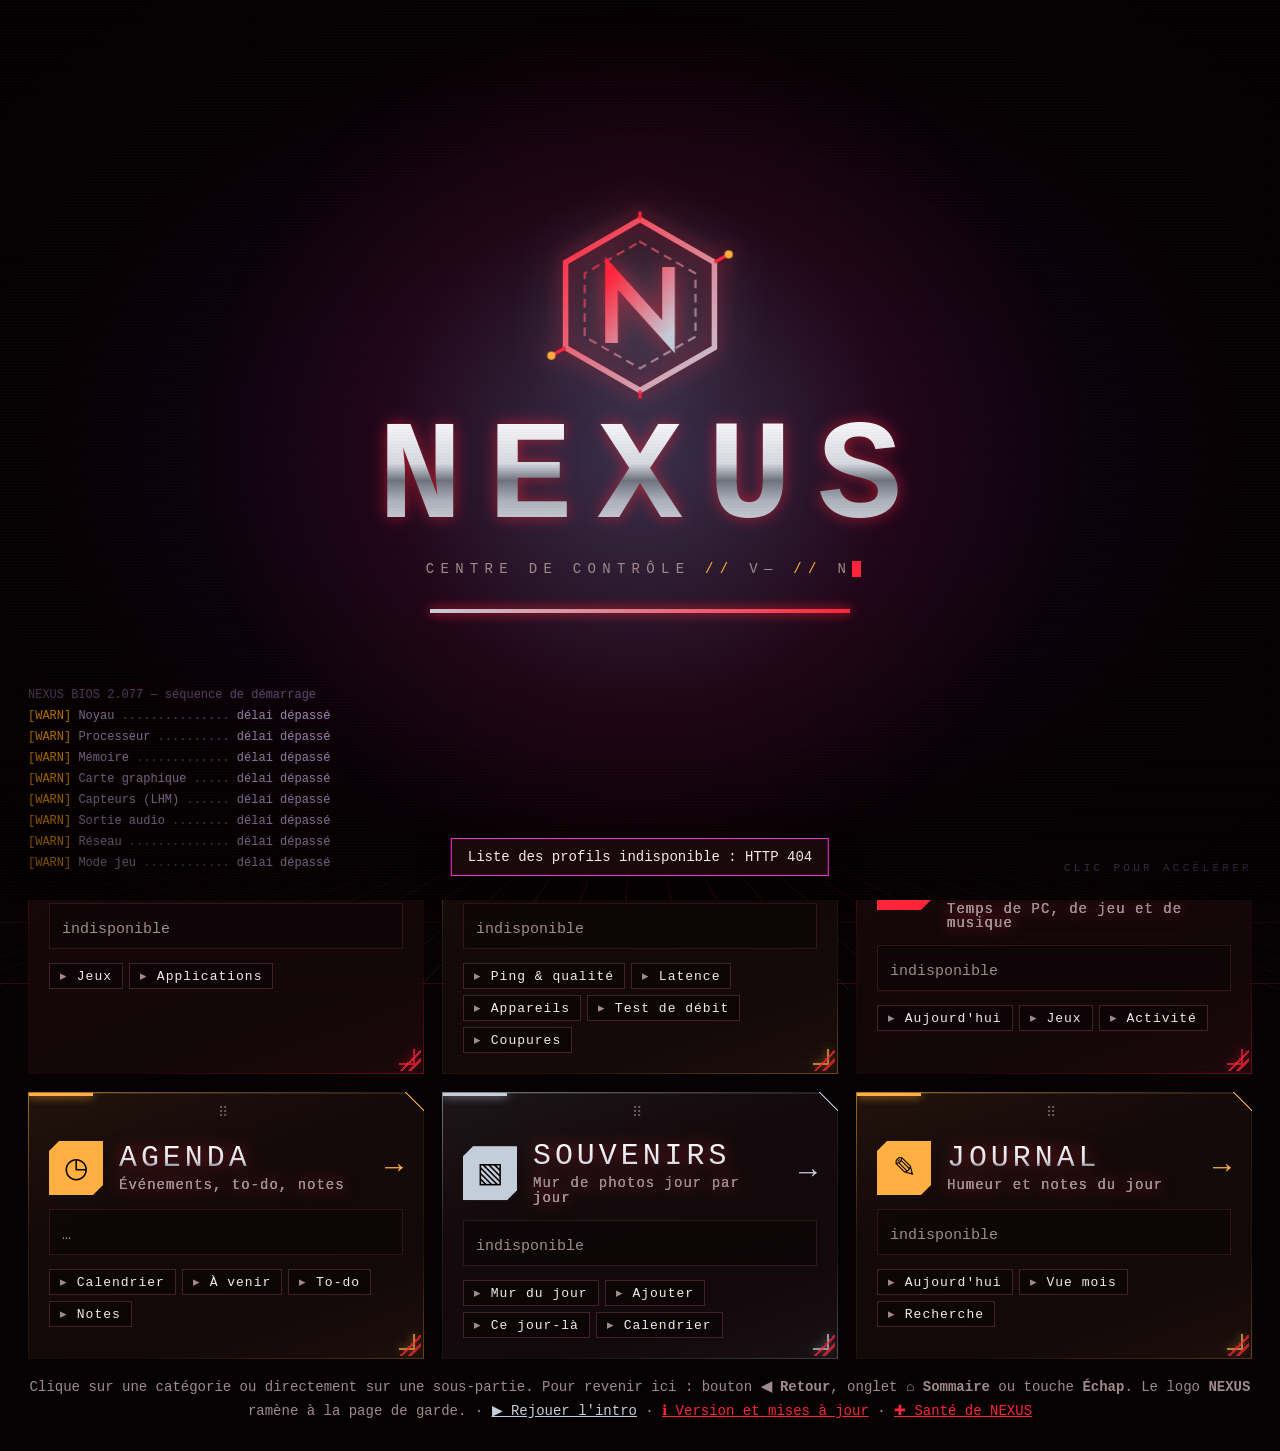
==== static/index.html @ 2759a30b "Optimisation : processus en un appel système, discord.py à la demande, relevé partagé, onglet PC des" ====
<!doctype html>
<html lang="fr" data-theme="terminal">
<head>
<meta charset="utf-8">
<meta name="viewport" content="width=device-width, initial-scale=1">
<title>NEXUS</title>
<script>/* thème choisi (avant l'affichage, pour éviter un flash de l'autre thème) */
try { const t = localStorage.getItem("nexus-theme"); if (t === "sentinelle") document.documentElement.dataset.theme = t; } catch (e) {}
/* changement de thème en cours : écran noir jusqu'à la 2de moitié de l'animation (js/theme.js) */
try { if (sessionStorage.getItem("nexus-tx")) document.documentElement.classList.add("tx-pending"); } catch (e) {}
/* nxImage(cb) : comme requestAnimationFrame, mais bridé à 60 images/s (inutile de dessiner plus sur un écran
   144/165 Hz) ; l'avance est reportée d'une image à l'autre, la moyenne reste 60 */
(() => { const PAS = 1000 / 60; let dernier = 0, file = [], id = 0;
  const tic = now => { id = 0; const ecart = now - dernier;
    if (ecart < PAS - 1) { id = requestAnimationFrame(tic); return; }
    dernier = ecart > PAS * 3 ? now : dernier + PAS * Math.max(1, Math.floor((ecart + 1) / PAS));
    const f = file; file = []; for (const cb of f) { try { cb(now); } catch (e) { console.error(e); } } };
  window.nxImage = cb => { file.push(cb); if (!id) id = requestAnimationFrame(tic); }; })();</script>
<link rel="icon" href="/static/nexus-logo.svg" type="image/svg+xml">
<link rel="alternate icon" href="/static/favicon.ico">
<link rel="stylesheet" href="/static/tabs.css">
<style>
  :root {
    --bg: #06060a;
    --card: #0b0b12;
    --line: rgba(0, 255, 156, .22);
    --text: #e8f6ff;
    --muted: #6f7f93;
    --track: #1a1d2a;
    --cyan: #00ff9c;
    --magenta: #ff2bd6;
    --yellow: #f6e600;
    --green: #39ff88;
    --ok: #39ff88;
    --warn: #ffb000;
    --hot: #ff2a4d;
    --mono: "Cascadia Mono", "Cascadia Code", Consolas, "Courier New", monospace;
  }
  * { box-sizing: border-box; }
  html, body { margin: 0; background: var(--bg); color: var(--text); font-family: var(--mono); }
  body {
    padding: 20px 28px 28px; min-height: 100vh;
    background:
      linear-gradient(rgba(var(--neon-rgb),.035) 1px, transparent 1px) 0 0 / 100% 32px,
      linear-gradient(90deg, rgba(var(--neon-rgb),.035) 1px, transparent 1px) 0 0 / 32px 100%,
      var(--bg);
  }
  header { display: flex; align-items: center; justify-content: space-between;
    gap: 16px; flex-wrap: wrap; margin-bottom: 18px; padding-bottom: 12px;
    border-bottom: 1px solid var(--line); }
  h1 { margin: 0; font-size: 23px; font-weight: 700; letter-spacing: 4px; text-transform: uppercase; }
  h1 span { color: var(--cyan); text-shadow: 0 0 10px rgba(var(--neon-rgb),.6); }
  h1 em { font-style: normal; color: var(--magenta); }
  .status { display: flex; gap: 18px; font-size: 14px; color: var(--muted);
    flex-wrap: wrap; text-transform: uppercase; letter-spacing: 1px; }
  .dot { display: inline-block; width: 8px; height: 8px; margin-right: 6px;
    background: var(--muted); vertical-align: middle; }
  .dot.on { background: var(--ok); box-shadow: 0 0 8px var(--ok); }
  .dot.off { background: var(--hot); box-shadow: 0 0 8px var(--hot); }
  #clock { color: var(--cyan); }

  .grid { display: grid; gap: 18px; }
  .row3 { grid-template-columns: repeat(3, minmax(0, 1fr)); }
  .row3 + .row3 { margin-top: 18px; }
  @media (max-width: 1100px) { .row3 { grid-template-columns: 1fr; } }

  .card { position: relative; background: var(--card); border: 1px solid var(--line);
    padding: 16px 20px 18px; min-width: 0;
    clip-path: polygon(0 0, calc(100% - 18px) 0, 100% 18px, 100% 100%, 0 100%); }
  .card::before { content: ""; position: absolute; left: -1px; top: -1px; width: 44px; height: 3px;
    background: var(--accent, var(--cyan)); box-shadow: 0 0 10px var(--accent, var(--cyan)); }
  .card h2 { margin: 0 0 10px; font-size: 15px; font-weight: 700; color: var(--accent, var(--cyan));
    text-transform: uppercase; letter-spacing: 3px; display: flex; align-items: baseline; gap: 10px; }
  .card h2::before { content: "//"; color: var(--muted); letter-spacing: 0; }
  .card h2 small { text-transform: none; letter-spacing: 0; font-weight: 400; color: var(--muted);
    overflow: hidden; text-overflow: ellipsis; white-space: nowrap; margin-left: auto; }
  .c-cpu { --accent: var(--cyan); } .c-ram { --accent: var(--magenta); }
  .c-gpu { --accent: var(--green); } .c-temp { --accent: var(--hot); }
  .c-net { --accent: var(--yellow); } .c-disk { --accent: var(--cyan); }

  .gauge-row { display: flex; align-items: center; gap: 18px; }
  .gauge { position: relative; width: 170px; height: 104px; flex: none; }
  .gauge canvas { width: 170px; height: 104px; display: block; }
  .gauge .val { position: absolute; left: 0; right: 0; bottom: 2px; text-align: center;
    font-size: 32px; font-weight: 700; font-variant-numeric: tabular-nums;
    text-shadow: 0 0 12px var(--accent, var(--cyan)); }
  /* Valeurs à côté de la jauge ; carte trop étroite → elles passent SOUS la jauge (largeur pleine) au lieu
     de se couper. Chaque ligne (.fl) reste sur une ligne ; seuls les détails <small> passent à la ligne. */
  .gauge-row { flex-wrap: wrap; row-gap: 8px; }
  .facts { font-size: 15px; color: var(--muted); line-height: 1.8; min-width: 0; flex: 1 1 200px; }
  .facts .fl { white-space: nowrap; }
  .facts .fl small, .facts .fl.libre { white-space: normal; }
  .facts b { color: var(--text); font-weight: 600; font-variant-numeric: tabular-nums; }
  .spark { width: 100%; height: 84px; display: block; margin-top: 12px; }
  .spark-legend { display: flex; justify-content: space-between; font-size: 12px;
    color: var(--muted); letter-spacing: 1px; text-transform: uppercase; }

  .cores { display: grid; grid-template-columns: repeat(auto-fill, minmax(22px, 1fr));
    gap: 3px; margin-top: 12px; }
  .core { height: 30px; background: var(--track); position: relative; overflow: hidden; }
  .core i { position: absolute; left: 0; right: 0; bottom: 0; background: var(--cyan);
    box-shadow: 0 0 6px var(--cyan); }

  .temps { display: grid; grid-template-columns: 1fr 1fr; gap: 12px; }
  .temp { text-align: center; padding: 10px 6px; border: 1px solid var(--track); background: #08080d; }
  .temp .label { font-size: 14px; color: var(--muted); text-transform: uppercase; letter-spacing: 3px; }
  .temp .big { font-size: 60px; font-weight: 700; line-height: 1.15;
    font-variant-numeric: tabular-nums; color: var(--muted); }
  .temp .big.na { font-size: 21px; line-height: 3.8; font-weight: 500; letter-spacing: 1px; }
  .temp .src { font-size: 12px; color: var(--muted); min-height: 13px; letter-spacing: .5px; }
  .rows { margin-top: 14px; font-size: 15px; }
  .rows div { display: flex; justify-content: space-between; padding: 5px 0;
    border-bottom: 1px dashed var(--track); gap: 10px; }
  .rows span:first-child { color: var(--muted); overflow: hidden; text-overflow: ellipsis; white-space: nowrap; }
  .rows b { font-variant-numeric: tabular-nums; font-weight: 600; white-space: nowrap; }
  .t-ok { color: var(--ok) !important; text-shadow: 0 0 14px rgba(57,255,136,.55); }
  .t-warn { color: var(--warn) !important; text-shadow: 0 0 14px rgba(255,176,0,.55); }
  .t-hot { color: var(--hot) !important; text-shadow: 0 0 14px rgba(255,42,77,.65); }

  .net-rates { display: grid; grid-template-columns: 1fr 1fr; gap: 12px; }
  .rate { border: 1px solid var(--track); background: #08080d; padding: 8px 12px; }
  .rate .label { font-size: 13px; color: var(--muted); letter-spacing: 2px; text-transform: uppercase; }
  .rate .v { font-size: 28px; font-weight: 700; font-variant-numeric: tabular-nums; white-space: nowrap; }
  .rate.down .v { color: var(--cyan); text-shadow: 0 0 10px rgba(var(--neon-rgb),.5); }
  .rate.up .v { color: var(--yellow); text-shadow: 0 0 10px rgba(246,230,0,.45); }
  .iface-main { margin-top: 10px; font-size: 14px; color: var(--muted); line-height: 1.7; }
  .iface-main b { color: var(--text); font-weight: 600; }

  .disk { margin-top: 12px; }
  .disk:first-of-type { margin-top: 0; }
  .disk-head { display: flex; justify-content: space-between; font-size: 15px; margin-bottom: 6px; gap: 10px; }
  .disk-head .name { font-weight: 700; white-space: nowrap; }
  .disk-head .sub { color: var(--muted); font-variant-numeric: tabular-nums; font-size: 14px;
    overflow: hidden; text-overflow: ellipsis; white-space: nowrap; }
  .disk-head .pct { color: var(--text); font-weight: 700; white-space: nowrap; }
  .bar { height: 10px; background: var(--track); overflow: hidden; }
  .bar i { display: block; height: 100%; transition: width .4s;
    background-image: repeating-linear-gradient(90deg, transparent 0 6px, rgba(0,0,0,.45) 6px 8px); }
  .na-msg { color: var(--muted); font-size: 16px; padding: 26px 0; text-align: center; letter-spacing: 1px; }
  .row-wide { grid-template-columns: minmax(0, 2fr) minmax(0, 1fr); margin-top: 18px; }
  @media (max-width: 1100px) { .row-wide { grid-template-columns: 1fr; } }
  .c-proc { --accent: var(--magenta); } .c-fan { --accent: var(--green); }

  /* Alertes */
  .alerts { display: flex; flex-direction: column; gap: 8px; margin-bottom: 16px; }
  .alert { display: flex; align-items: center; gap: 12px; padding: 9px 14px; font-size: 15px;
    letter-spacing: .5px; border: 1px solid; }
  .alert b { letter-spacing: 2px; font-size: 13px; padding: 2px 6px; }
  .alert-txt { flex: 1 1 auto; min-width: 0; }
  .alert-x { flex: none; margin-left: auto; font: inherit; font-size: 12px; letter-spacing: 1px; padding: 3px 10px;
    color: inherit; background: transparent; border: 1px solid currentColor; border-radius: 4px; cursor: pointer; opacity: .85; }
  .alert-x:hover, .alert-x:focus-visible { opacity: 1; background: rgba(255,255,255,.08); }
  .alert.crit { color: #ffd0d8; border-color: var(--hot); background: rgba(255,42,77,.10); }
  /* pulsation : halo FIXE sur un calque dont seule l'opacité varie (les profils peuvent remplacer ce ::after) */
  .alert.crit::after { content: ""; position: absolute; inset: 0; pointer-events: none; border-radius: inherit;
    box-shadow: 0 0 18px rgba(255,42,77,.45); opacity: 0; animation: pulse 1.6s ease-in-out infinite; }
  .alert.crit b { background: var(--hot); color: #06060a; }
  .alert.warn { color: #ffe2b0; border-color: var(--warn); background: rgba(255,176,0,.08); }
  .alert.warn b { background: var(--warn); color: #06060a; }
  @keyframes pulse { 50% { opacity: 1; } }
  @media (prefers-reduced-motion: reduce) { .alert.crit::after { animation: none; } }
  .btn { font: inherit; font-size: 13px; letter-spacing: 1px; text-transform: uppercase; cursor: pointer;
    color: var(--cyan); background: transparent; border: 1px solid var(--line); padding: 3px 8px; }
  .btn:hover { background: rgba(var(--neon-rgb),.08); }
  .btn.on { color: var(--ok); border-color: var(--ok); }

  /* Processus */
  .proc-cols { display: grid; grid-template-columns: 1fr 1fr; gap: 22px; }
  @media (max-width: 700px) { .proc-cols { grid-template-columns: 1fr; } }
  .proc-title { font-size: 13px; color: var(--muted); letter-spacing: 2px; text-transform: uppercase;
    margin-bottom: 6px; }
  .proc { display: grid; grid-template-columns: minmax(0, 1fr) auto; gap: 2px 10px; padding: 5px 0;
    border-bottom: 1px dashed var(--track); font-size: 15px; }
  .proc .n { overflow: hidden; text-overflow: ellipsis; white-space: nowrap; }
  .proc .n small { color: var(--muted); }
  .proc .v { font-weight: 700; font-variant-numeric: tabular-nums; text-align: right; }
  .proc .mini { grid-column: 1 / -1; height: 3px; background: var(--track); }
  .proc .mini i { display: block; height: 100%; }

  /* Ventilation & énergie */
  .fan { display: grid; grid-template-columns: minmax(0, 1fr) auto; gap: 3px 10px; padding: 5px 0;
    font-size: 15px; }
  .fan .n { color: var(--muted); overflow: hidden; text-overflow: ellipsis; white-space: nowrap; }
  .fan .v { font-weight: 700; font-variant-numeric: tabular-nums; }
  .fan .mini { grid-column: 1 / -1; height: 4px; background: var(--track); }
  .fan .mini i { display: block; height: 100%; background: var(--green); box-shadow: 0 0 6px var(--green); }
  .fan-off { font-size: 14px; color: var(--muted); margin-top: 8px; line-height: 2; }
  .fan .lbl { color: var(--text); font-weight: 600; }
  .fan .n small { color: var(--muted); font-size: 13px; }
  .chip { display: inline-block; border: 1px solid var(--track); padding: 0 6px; margin-right: 4px; white-space: nowrap; }
  .edit { font: inherit; font-size: 14px; cursor: pointer; color: var(--muted); background: none;
    border: none; padding: 0 3px; opacity: .55; }
  .edit:hover, .edit:focus-visible { color: var(--green); opacity: 1; }
  .power { display: grid; grid-template-columns: repeat(3, 1fr); gap: 10px; margin-bottom: 14px; }
  .power .rate .v { font-size: 25px; color: var(--yellow); text-shadow: 0 0 10px rgba(246,230,0,.4); }
  .power .rate small { font-size: 13px; color: var(--muted); }

  .error-banner { display: none; background: rgba(255,42,77,.08); color: #ff8fa3;
    border: 1px solid var(--hot); padding: 10px 14px; margin-bottom: 16px; font-size: 15px; letter-spacing: .5px; }
</style>
<!-- Thème cyberpunk : chargé après les styles de base pour les surcharger -->
<link rel="stylesheet" href="/static/theme.css">
<link rel="stylesheet" href="/static/splash.css">
<link rel="stylesheet" href="/static/mobile.css">
<link rel="manifest" href="/static/manifest.webmanifest">
<meta name="theme-color" content="#010503">
<meta name="mobile-web-app-capable" content="yes">
<meta name="apple-mobile-web-app-capable" content="yes">
<meta name="apple-mobile-web-app-status-bar-style" content="black-translucent">
<meta name="apple-mobile-web-app-title" content="NEXUS">
<link rel="apple-touch-icon" href="/static/icons/icon-192.png">
<link rel="stylesheet" href="/static/profiles.css">
<link rel="stylesheet" href="/static/ui.css">
<link rel="stylesheet" href="/static/perso.css">
<script>/* tailles de l'interface choisies sur cet appareil (js/reglages.js), posées avant l'affichage */
try {
  const t = JSON.parse(localStorage.getItem("nexus-tailles") || "{}");
  for (const k of ["lanceur", "deck", "melangeur", "agenda"])
    if (Number(t[k]) >= 80 && Number(t[k]) <= 150) document.documentElement.style.setProperty("--nx-z-" + k, String(t[k] / 100), "important");
} catch (e) {}
</script>
<script>/* profil visuel du mode en cours, mémorisé sur cet appareil (js/profiles.js) : chargé en dernier,
   par-dessus tous les styles, pour éviter un flash de l'apparence par défaut */
try {
  const mode = document.documentElement.dataset.theme || "terminal";
  const id = localStorage.getItem("nexus-profil-" + mode);
  if (id && /^[a-z0-9][a-z0-9-]{0,39}$/.test(id) && id !== "defaut") {
    document.documentElement.dataset.profile = id;
    // adresse versionnée retenue par js/profiles.js : la même que celle du profil → une seule copie, en cache
    const v = localStorage.getItem("nexus-profil-css-" + id) || "";
    const l = document.createElement("link");
    l.rel = "stylesheet"; l.id = "nx-profile-css";
    l.href = /^\/profils\/[a-z0-9-]+\/style\.css\?v=[a-f0-9]+$/.test(v) && v.startsWith("/profils/" + id + "/") ? v : "/profils/" + id + "/style.css";
    document.head.appendChild(l);
  }
} catch (e) {}
</script>
</head>
<body>
<!-- ===== Page de garde (animée par splash.js) ===== -->
<div id="splash" role="dialog" aria-label="Page de garde NEXUS" aria-live="polite">
 <div class="sp-screen" id="sp-screen">
  <div class="sp-grid" aria-hidden="true"></div>
  <div class="sp-glow" aria-hidden="true"></div>
  <div class="sp-sweep" aria-hidden="true"></div>
  <div class="sp-center">
   <button class="sp-enter" id="sp-enter" aria-label="Entrer dans NEXUS">
    <svg class="sp-logo" viewBox="0 0 120 120" aria-hidden="true">
      <defs>
        <linearGradient id="sp-g" x1="0" y1="0" x2="1" y2="1">
          <stop offset="0" stop-color="#00ff9c"/><stop offset="1" stop-color="#ff2bd6"/>
        </linearGradient>
      </defs>
      <g fill="none" stroke="url(#sp-g)" stroke-linecap="square">
        <path class="sp-hex" pathLength="1" d="M60 6 L107 33 L107 87 L60 114 L13 87 L13 33 Z" stroke-width="3.5"/>
        <path class="sp-hex2" d="M60 20 L95 40 L95 80 L60 100 L25 80 L25 40 Z" stroke-width="1.4" stroke-dasharray="4 5"/>
        <path class="sp-n" pathLength="1" d="M42 80 V40 L78 80 V40" stroke-width="8"/>
      </g>
      <g class="sp-traces" stroke="#00ff9c" stroke-width="2" fill="none">
        <path d="M107 33 L116 28"/><path d="M13 87 L4 92"/><path d="M60 6 V1"/><path d="M60 114 V119"/>
      </g>
      <g class="sp-nodes" fill="#fcee0a"><circle cx="116" cy="28" r="2.6"/><circle cx="4" cy="92" r="2.6"/></g>
    </svg>
    <div class="sp-title" id="sp-title" data-text="NEXUS">NEXUS</div>
   </button>
    <div class="sp-tag" id="sp-tag"></div>
    <div class="sp-bar" aria-hidden="true"><i id="sp-bar"></i></div>
    <div class="sp-granted" id="sp-granted">ACCÈS AUTORISÉ</div>
    <div class="sp-prompt" id="sp-prompt"><span class="sp-fleche" aria-hidden="true">▶</span> Clique sur NEXUS pour entrer</div>
  </div>
  <pre class="sp-log" id="sp-log" aria-hidden="true"></pre>
  <div class="sp-skip" id="sp-skip">Clic pour accélérer</div>
 </div>
 <!-- Veille : écran « éteint » après une période sans activité -->
 <div class="sp-standby" id="sp-standby" aria-hidden="true">
  <img src="/static/nexus-logo.svg" alt="">
  <div class="sp-sb-clock" id="sp-sb-clock"></div>
  <div class="sp-sb-text"><span class="sp-led"></span>NEXUS · en veille</div>
  <small>Bouge la souris ou appuie sur une touche pour rallumer</small>
 </div>
 <!-- Plongée dans le réseau (après le clic sur NEXUS) -->
 <canvas class="sp-dive" id="sp-dive" aria-hidden="true"></canvas>
</div>
<script>
  // Déjà vue dans cet onglet : on la masque avant même le premier affichage (pas de flash)
  (function () {
    var sp = document.getElementById("splash"), seen = false;
    try { seen = sessionStorage.getItem("nexus-intro") === "1" && !location.search.includes("intro"); } catch (e) {}
    sp.dataset.state = seen ? "gone" : "boot";
    // Secours : si splash.js ne se charge pas, un clic masque quand même la page de garde
    setTimeout(function () { if (!window.NexusCover) sp.addEventListener("click", function () { sp.dataset.state = "gone"; }); }, 4000);
  })();
</script>
<header>
  <h1 class="glitch"><a href="#accueil" class="home-link" title="Retour au sommaire"><img class="hdr-logo" src="/static/nexus-logo.svg" alt=""><span class="t" data-text="NEX"><span>NEX</span></span><em>/</em><span class="t" data-text="US">US</span></a>
    <span class="sub sub-sent">SYSTÈME AUTONOME <b>//</b> PROTOCOLE SENTINELLE <b>//</b> CONSCIENCE EN LIGNE<span class="nx-cursor" aria-hidden="true"></span></span>
    <span class="sub sub-term"><b class="pr">root@nexus</b>:<i>~</i>#&nbsp;./centre_de_controle --live <b>//</b> NEURAL LINK ONLINE<span class="nx-cursor" aria-hidden="true"></span></span></h1>
  <div class="status">
    <span><span class="dot" id="dot-api"></span>API</span>
    <span><span class="dot" id="dot-gpu"></span>GPU</span>
    <span><span class="dot" id="dot-lhm"></span>LHM</span>
    <span class="gm-badge" id="gm-badge" hidden></span>
    <span id="clock"></span>
    <button class="btn phone" id="btn-phone" title="Accès depuis le téléphone" hidden>📱 Téléphone</button>
    <div class="pf-wrap" id="pf-wrap">
      <button class="btn pf-btn" id="btn-profil" aria-haspopup="listbox" aria-expanded="false" title="Profil visuel de ce mode">🎨 <span id="pf-cur">Défaut</span> ▾</button>
      <div class="pf-menu" id="pf-menu" hidden></div>
    </div>
    <div class="rg-wrap" id="rg-wrap">
      <button class="btn rg-btn" id="btn-reglages" aria-haspopup="true" aria-expanded="false" title="Réglages : tailles de l'interface, son des rappels">⚙</button>
      <div class="rg-menu" id="rg-menu" hidden></div>
    </div>
    <button class="btn theme-btn" id="btn-theme" title="Changer de thème (Terminal / Sentinelle)">◐ Thème</button>
    <div class="focus-wrap" id="focus-wrap">
      <button class="btn focus-btn" id="btn-focus" aria-haspopup="true" aria-expanded="false" title="Minuteur Pomodoro et mode focus">⏱ Focus</button>
      <div class="focus-menu" id="focus-menu" hidden></div>
    </div>
    <button class="btn sante-btn" id="btn-sante" title="Santé de NEXUS">✚ Santé</button>
    <button class="btn ver" id="btn-ver" title="Notes de version">v–</button>
    <button class="btn claude" id="btn-claude" title="Ouvrir l'application Claude (clic droit : claude.ai dans le navigateur)">✦ Claude</button>
    <button class="btn" id="btn-notif" title="Recevoir une notification Windows quand une alerte apparaît">Notifications : off</button>
  </div>
</header>
<nav class="tabs" id="tabs" role="tablist">
  <button class="btn nav-back" id="nav-back" hidden title="Retour au sommaire (Échap)">◀ Retour</button>
  <a href="#accueil" role="tab" data-tab="accueil">⌂ Sommaire</a>
  <a href="#pc" role="tab" data-tab="pc">PC</a>
  <a href="#media" role="tab" data-tab="media">Média</a>
  <a href="#deck" role="tab" data-tab="deck">Deck</a>
  <a href="#lanceur" role="tab" data-tab="lanceur">Lanceur</a>
  <a href="#reseau" role="tab" data-tab="reseau">Réseau</a>
  <a href="#statistiques" role="tab" data-tab="statistiques">Statistiques</a>
  <a href="#agenda" role="tab" data-tab="agenda">Agenda</a>
  <a href="#souvenirs" role="tab" data-tab="souvenirs">Souvenirs</a>
  <a href="#journal" role="tab" data-tab="journal">Journal</a>
  <button class="np" id="np" hidden title="Lecture en cours — ouvrir l'onglet Média"></button>
</nav>
<div class="alerts" id="alerts"></div>
<main class="tab" id="tab-pc">
<div class="error-banner" id="error-banner">&gt; ERREUR : le serveur ne répond pas. Relancez lancer.bat (la fenêtre noire doit rester ouverte).</div>

<section class="grid row3">
  <div class="card c-cpu">
    <h2>CPU <small id="cpu-sub"></small></h2>
    <div class="gauge-row">
      <div class="gauge"><canvas id="g-cpu" width="340" height="208"></canvas><div class="val" id="v-cpu">–</div></div>
      <div class="facts" id="cpu-facts"></div>
    </div>
    <canvas class="spark" id="s-cpu"></canvas>
    <div class="spark-legend"><span>−60 s</span><span>maintenant</span></div>
    <div class="cores" id="cores"></div>
  </div>

  <div class="card c-ram">
    <h2>RAM</h2>
    <div class="gauge-row">
      <div class="gauge"><canvas id="g-ram" width="340" height="208"></canvas><div class="val" id="v-ram">–</div></div>
      <div class="facts" id="ram-facts"></div>
    </div>
    <canvas class="spark" id="s-ram"></canvas>
    <div class="spark-legend"><span>−60 s</span><span>maintenant</span></div>
  </div>

  <div class="card c-gpu">
    <h2>GPU <small id="gpu-sub"></small></h2>
    <div id="gpu-body">
      <div class="gauge-row">
        <div class="gauge"><canvas id="g-gpu" width="340" height="208"></canvas><div class="val" id="v-gpu">–</div></div>
        <div class="facts" id="gpu-facts"></div>
      </div>
      <canvas class="spark" id="s-gpu"></canvas>
      <div class="spark-legend"><span>−60 s</span><span>maintenant</span></div>
    </div>
    <div class="na-msg" id="gpu-na" hidden>Carte graphique indisponible</div>
  </div>
</section>

<section class="grid row3">
  <div class="card c-temp">
    <h2>Températures</h2>
    <div class="temps">
      <div class="temp"><div class="label">CPU</div><div class="big" id="t-cpu">–</div><div class="src" id="t-cpu-src"></div></div>
      <div class="temp"><div class="label">GPU</div><div class="big" id="t-gpu">–</div><div class="src" id="t-gpu-src"></div></div>
    </div>
    <div class="rows" id="disk-temps"></div>
  </div>

  <div class="card c-net">
    <h2>Réseau <small id="net-sub"></small></h2>
    <div class="net-rates">
      <div class="rate down"><div class="label">▼ Réception</div><div class="v" id="net-rx">–</div></div>
      <div class="rate up"><div class="label">▲ Envoi</div><div class="v" id="net-tx">–</div></div>
    </div>
    <canvas class="spark" id="s-net"></canvas>
    <div class="spark-legend"><span>−60 s</span><span id="net-scale"></span><span>maintenant</span></div>
    <div class="iface-main" id="net-main"></div>
    <div class="rows" id="net-others"></div>
  </div>

  <div class="card c-disk">
    <h2>Disques</h2>
    <div id="disks"></div>
  </div>
</section>

<section class="grid row-wide">
  <div class="card c-proc">
    <h2>Processus <small id="proc-sub"></small> <button class="btn proc-btn" id="btn-proc-classement" title="Tous les programmes, du plus gourmand au moins gourmand, avec un bouton pour en fermer un">▤ Classement</button></h2>
    <div class="proc-cols">
      <div><div class="proc-title">▸ Top CPU</div><div id="proc-cpu"></div></div>
      <div><div class="proc-title">▸ Top RAM</div><div id="proc-ram"></div></div>
    </div>
  </div>

  <div class="card c-fan">
    <h2>Ventilation &amp; énergie</h2>
    <div class="power">
      <div class="rate"><div class="label">CPU</div><div class="v" id="pw-cpu">–</div></div>
      <div class="rate"><div class="label">GPU</div><div class="v" id="pw-gpu">–</div><small id="pw-gpu-lim"></small></div>
      <div class="rate"><div class="label">Total</div><div class="v" id="pw-tot">–</div><small>CPU + GPU</small></div>
    </div>
    <div id="fans"></div>
    <div class="fan-off" id="fans-off"></div>
  </div>
</section>
</main>

<main class="tab" id="tab-accueil" hidden></main>
<main class="tab" id="tab-media" hidden></main>
<main class="tab" id="tab-deck" hidden></main>
<main class="tab" id="tab-lanceur" hidden></main>
<main class="tab" id="tab-reseau" hidden></main>
<main class="tab" id="tab-agenda" hidden></main>
<main class="tab" id="tab-souvenirs" hidden></main>
<main class="tab" id="tab-statistiques" hidden></main>
<main class="tab" id="tab-journal" hidden></main>

<script>
"use strict";
const HISTORY = 60;
const hist = { cpu: [], ram: [], gpu: [], rx: [], tx: [] };
const css = n => getComputedStyle(document.documentElement).getPropertyValue(n).trim();
const C = { cpu: css("--cyan"), ram: css("--magenta"), gpu: css("--green"), rx: css("--cyan"),
            tx: css("--yellow"), track: css("--track"), warn: css("--warn"), hot: css("--hot") };
// Changement de profil visuel : les courbes et jauges reprennent les nouvelles couleurs sans recharger
addEventListener("nexus:profile", () => Object.assign(C, { cpu: css("--cyan"), ram: css("--magenta"), gpu: css("--green"),
  rx: css("--cyan"), tx: css("--yellow"), track: css("--track"), warn: css("--warn"), hot: css("--hot") }));
const $ = id => document.getElementById(id);

function fmtBytes(b) {
  if (b == null) return "–";
  const u = ["o", "Ko", "Mo", "Go", "To"];
  let i = 0;
  while (b >= 1024 && i < u.length - 1) { b /= 1024; i++; }
  return b.toFixed(b >= 100 || i === 0 ? 0 : 1) + " " + u[i];
}
// Débit réseau en bits/s (unité habituelle des connexions)
function fmtRate(Bps) {
  let b = Bps * 8;
  const u = ["b/s", "Kb/s", "Mb/s", "Gb/s"];
  let i = 0;
  while (b >= 1000 && i < u.length - 1) { b /= 1000; i++; }
  return b.toFixed(b >= 100 || i === 0 ? 0 : 1) + " " + u[i];
}
function esc(s) {
  return String(s).replace(/[&<>"']/g, c => ({ "&": "&amp;", "<": "&lt;", ">": "&gt;", '"': "&quot;", "'": "&#39;" }[c]));
}
function tempClass(t, warn, hot) {
  if (t == null) return "";
  return t >= hot ? "t-hot" : t >= warn ? "t-warn" : "t-ok";
}
function usageColor(p) { return p >= 90 ? C.hot : p >= 75 ? C.warn : null; }

// Valeur d'une jauge exposée aux profils visuels (CSS seul, voir profils/FORMAT.md § 4.8) :
// --valeur (nombre de 0 à 100) et data-niveau (bas, moyen, haut, critique). Sans profil : aucun effet visible.
function nxNiveau(el, v, haut = 75, critique = 90, moyen = 50) {
  if (!el) return;
  if (v == null || !isFinite(v)) { el.style.removeProperty("--valeur"); delete el.dataset.niveau; return; }
  const n = Math.max(0, Math.min(100, v));
  el.style.setProperty("--valeur", n.toFixed(1));
  el.dataset.niveau = v >= critique ? "critique" : v >= haut ? "haut" : v >= moyen ? "moyen" : "bas";
}

// Jauge en arc segmenté
function drawGauge(id, pct, color) {
  nxNiveau($(id).parentElement, pct);
  const c = $(id), ctx = c.getContext("2d");
  const w = c.width, h = c.height, cx = w / 2, cy = h - 14, r = Math.min(w / 2, h) - 26;
  const N = 32, gap = 0.035, span = Math.PI / N;
  const lit = pct == null ? 0 : Math.round(Math.max(0, Math.min(100, pct)) / 100 * N);
  const col = (pct != null && usageColor(pct)) || color;
  ctx.clearRect(0, 0, w, h);
  ctx.lineWidth = 24;
  for (let i = 0; i < N; i++) {
    const a0 = Math.PI + i * span + gap, a1 = Math.PI + (i + 1) * span - gap;
    ctx.strokeStyle = i < lit ? col : C.track;
    ctx.shadowColor = col; ctx.shadowBlur = i < lit ? 12 : 0;
    ctx.beginPath(); ctx.arc(cx, cy, r, a0, a1); ctx.stroke();
  }
  ctx.shadowBlur = 0;
}

// Courbe : series = [{data, color}], max = valeur haute de l'axe
function drawSpark(id, series, max) {
  const c = $(id), dpr = window.devicePixelRatio || 1;
  const w = c.clientWidth, h = c.clientHeight;
  if (c.width !== w * dpr || c.height !== h * dpr) { c.width = w * dpr; c.height = h * dpr; }
  const ctx = c.getContext("2d");
  ctx.setTransform(dpr, 0, 0, dpr, 0, 0);
  ctx.clearRect(0, 0, w, h);
  ctx.strokeStyle = C.track; ctx.lineWidth = 1; ctx.setLineDash([2, 4]);
  [0, 0.5, 1].forEach(f => { const y = Math.round(2 + (h - 4) * f) + 0.5;
    ctx.beginPath(); ctx.moveTo(0, y); ctx.lineTo(w, y); ctx.stroke(); });
  ctx.setLineDash([]);
  const step = w / (HISTORY - 1);
  const y = v => 2 + (h - 4) * (1 - Math.min(v, max) / max);
  series.forEach(({ data, color }) => {
    if (data.length < 2) return;
    const x0 = w - (data.length - 1) * step;
    ctx.beginPath();
    data.forEach((v, i) => i ? ctx.lineTo(x0 + i * step, y(v)) : ctx.moveTo(x0, y(v)));
    ctx.strokeStyle = color; ctx.lineWidth = 2; ctx.lineJoin = "round";
    ctx.shadowColor = color; ctx.shadowBlur = 8; ctx.stroke(); ctx.shadowBlur = 0;
    ctx.lineTo(x0 + (data.length - 1) * step, h); ctx.lineTo(x0, h); ctx.closePath();
    ctx.fillStyle = color + "18"; ctx.fill();
  });
}

function push(arr, v) { arr.push(v); if (arr.length > HISTORY) arr.shift(); }

function setTemp(elId, srcId, t, warn, hot, srcText) {
  const el = $(elId);
  nxNiveau(el.closest(".temp"), t, warn, hot, warn - 15);      // --valeur = °C (bornée à 100)
  if (t == null) { el.textContent = "indisponible"; el.className = "big na"; }
  else { el.textContent = Math.round(t) + "°"; el.className = "big " + tempClass(t, warn, hot); }
  $(srcId).textContent = srcText || "";
}

// Relevé de chaque seconde. L'onglet PC n'est dessiné (jauges, courbes, listes) que quand il est affiché :
// ailleurs, on garde seulement l'historique des courbes (pour qu'elles soient complètes en arrivant sur PC),
// les voyants, le mode jeu et les alertes. Beaucoup moins de travail pour le navigateur sur les autres onglets.
function render(s) {
  if (Tabs.current === "pc" && !document.hidden) return renderPc(s);
  push(hist.cpu, s.cpu.percent);
  push(hist.ram, s.ram.percent);
  const g = s.gpu.available ? s.gpu.devices[0] : null;
  if (g) push(hist.gpu, g.load_percent || 0);
  push(hist.rx, s.network.rx_rate); push(hist.tx, s.network.tx_rate);
  $("dot-gpu").className = "dot " + (g ? "on" : "off");
  $("dot-lhm").className = "dot " + (s.lhm.available ? "on" : "off");
  const gm = s.gamemode || {};
  document.body.classList.toggle("gamemode", !!gm.in_game);
  $("gm-badge").hidden = !gm.in_game;
  if (gm.in_game) $("gm-badge").textContent = "▶ MODE JEU · " + gameLabel(gm.game);
  renderAlerts(s.alerts || [], s.demarrage);
}

function renderPc(s) {
  // ---- CPU
  push(hist.cpu, s.cpu.percent);
  $("v-cpu").textContent = Math.round(s.cpu.percent) + "%";
  drawGauge("g-cpu", s.cpu.percent, C.cpu);
  drawSpark("s-cpu", [{ data: hist.cpu, color: C.cpu }], 100);
  // une ligne de valeurs = un bloc qui ne se coupe pas (voir .facts .fl) ; la ligne « source » peut passer à la ligne
  function lignes(html) { return html.split("<br>").map(l => `<div class="fl${l.startsWith("<small") ? " libre" : ""}">${l}</div>`).join(""); }
  $("cpu-sub").textContent = `${s.cpu.physical_cores} cœurs / ${s.cpu.logical_cores} threads`;
  $("cpu-facts").innerHTML = lignes(`Charge &nbsp;<b>${s.cpu.percent.toFixed(1)} %</b><br>` +
    `Pic cœur <b>${Math.max(...s.cpu.per_core).toFixed(0)} %</b><br>` +
    `Temp. &nbsp;&nbsp;<b class="${tempClass(s.cpu.temperature, 65, 80)}">${s.cpu.temperature == null ? "indisponible" : s.cpu.temperature.toFixed(1) + " °C"}</b>` +
    (s.cpu.power_w != null ? `<br>Conso. &nbsp;<b>${s.cpu.power_w.toFixed(0)} W</b>` : "") +
    (s.cpu.clock_avg_mhz ? `<br>Fréq. &nbsp;&nbsp;<b>${fmtGhz(s.cpu.clock_avg_mhz)}</b> <small>(max ${fmtGhz(s.cpu.clock_max_mhz)})</small>` : ""));
  const cores = $("cores");
  if (cores.children.length !== s.cpu.per_core.length) {
    cores.innerHTML = s.cpu.per_core.map(() => `<div class="core"><i></i></div>`).join("");
  }
  s.cpu.per_core.forEach((p, i) => {
    const bar = cores.children[i];
    bar.firstChild.style.height = p + "%";
    bar.title = `Thread ${i} : ${p.toFixed(0)} %`;
  });

  // ---- RAM
  push(hist.ram, s.ram.percent);
  $("v-ram").textContent = Math.round(s.ram.percent) + "%";
  drawGauge("g-ram", s.ram.percent, C.ram);
  drawSpark("s-ram", [{ data: hist.ram, color: C.ram }], 100);
  $("ram-facts").innerHTML = lignes(`Utilisée <b>${fmtBytes(s.ram.used)}</b><br>` +
    `Totale &nbsp;&nbsp;<b>${fmtBytes(s.ram.total)}</b><br>Libre &nbsp;&nbsp;&nbsp;<b>${fmtBytes(s.ram.available)}</b>`);

  // ---- GPU
  const g = s.gpu.available ? s.gpu.devices[0] : null;
  $("dot-gpu").className = "dot " + (g ? "on" : "off");
  $("gpu-body").hidden = !g; $("gpu-na").hidden = !!g;
  if (g) {
    // Même carte pour toutes les marques : chaque ligne n'apparaît que si la source la fournit
    const load = g.load_percent == null ? null : g.load_percent;
    push(hist.gpu, load || 0);
    $("gpu-sub").textContent = g.name;
    $("v-gpu").textContent = load == null ? "–" : Math.round(load) + "%";
    drawGauge("g-gpu", load || 0, C.gpu);
    drawSpark("s-gpu", [{ data: hist.gpu, color: C.gpu }], 100);
    const fan = g.fan_percent != null ? (g.fan_percent === 0 ? "arrêt (0 dB)" : g.fan_percent + " %")
      : g.fan_rpm != null ? (g.fan_rpm === 0 ? "arrêt (0 dB)" : Math.round(g.fan_rpm) + " tr/min") : null;
    $("gpu-facts").innerHTML = lignes(`Charge <b>${load == null ? "–" : load.toFixed(0) + " %"}</b>` +
      (g.vram_used != null || g.vram_total ? `<br>VRAM &nbsp;&nbsp;<b>${g.vram_used != null ? fmtBytes(g.vram_used) : "–"}</b>` +
        (g.vram_total ? ` / <b>${fmtBytes(g.vram_total)}</b>` : "") : "") +
      `<br>Temp. &nbsp;<b class="${tempClass(g.temperature, 70, 83)}">${g.temperature == null ? "indisponible" : g.temperature.toFixed(0) + " °C"}</b>` +
      (g.hotspot != null ? ` <small>· point chaud ${g.hotspot.toFixed(0)} °C</small>` : "") +
      (g.power_w != null ? `<br>Conso. <b>${g.power_w.toFixed(0)} W</b>${g.power_limit_w ? ` / ${g.power_limit_w} W` : ""}` : "") +
      (g.clock_core_mhz != null ? `<br>Fréq. &nbsp;<b>${g.clock_core_mhz} MHz</b>${g.clock_mem_mhz != null ? ` <small>· mém. ${g.clock_mem_mhz} MHz</small>` : ""}` : "") +
      (fan ? `<br>Ventilo <b>${fan}</b>` : "") +
      (g.throttle ? `<br><b class="t-warn">⚠ Bridé : ${esc(g.throttle)}</b>` : "") +
      `<br><small class="muted">${esc(g.vendor || "")} · lu par ${esc(s.gpu.source_label || "?")}</small>` +
      (s.gpu.hint ? `<br><small class="t-warn">${esc(s.gpu.hint)}</small>` : ""));
  } else {
    $("gpu-sub").textContent = s.gpu.adapters && s.gpu.adapters.length ? s.gpu.adapters[0].name : "";
    $("gpu-na").textContent = "Carte graphique indisponible" + (s.gpu.error ? " — " + s.gpu.error : "");
  }

  // ---- Températures (CPU : vert < 65, orange < 80 ; GPU : vert < 70, orange < 83)
  setTemp("t-cpu", "t-cpu-src", s.cpu.temperature, 65, 80,
    s.lhm.available ? (s.cpu.temperature_source || "aucun capteur CPU") : "LibreHardwareMonitor ne répond pas");
  setTemp("t-gpu", "t-gpu-src", g ? g.temperature : null, 70, 83,
    g ? (g.temperature == null && s.gpu.source === "windows" ? "installe LibreHardwareMonitor" : g.vendor || "") : "");
  $("dot-lhm").className = "dot " + (s.lhm.available ? "on" : "off");
  $("dot-lhm").parentElement.title = s.lhm.available ? s.lhm.url : (s.lhm.error || "");
  const dt = $("disk-temps");
  if (!s.lhm.available) dt.innerHTML = `<div><span>Disques</span><b>indisponible</b></div>`;
  else if (!s.disk_temperatures.length) dt.innerHTML = `<div><span>Disques</span><b>aucun capteur</b></div>`;
  else dt.innerHTML = s.disk_temperatures.map(d =>
    `<div><span>${esc(d.name)}</span><b class="${tempClass(d.temperature, 50, 60)}">${d.temperature.toFixed(0)} °C</b></div>`).join("");

  // ---- Réseau
  const n = s.network;
  push(hist.rx, n.rx_rate); push(hist.tx, n.tx_rate);
  $("net-rx").textContent = fmtRate(n.rx_rate);
  $("net-tx").textContent = fmtRate(n.tx_rate);
  // Échelle automatique : arrondie au palier « joli » supérieur (min 1 Mb/s)
  const peak = Math.max(125000, ...hist.rx, ...hist.tx);
  const nice = [1, 2, 5, 10]; let scale = 125000;
  outer: for (let e = 125000; ; e *= 10) for (const k of nice) if (k * e >= peak) { scale = k * e; break outer; }
  $("net-scale").textContent = "max " + fmtRate(scale);
  drawSpark("s-net", [{ data: hist.rx, color: C.rx }, { data: hist.tx, color: C.tx }], scale);
  const main = n.interfaces.find(i => i.name === n.primary);
  $("net-sub").textContent = main ? main.name : "aucune interface";
  $("net-main").innerHTML = main
    ? `IP <b>${esc(main.ipv4 || "–")}</b> · Lien <b>${main.speed_mbps ? (main.speed_mbps >= 1000 ? main.speed_mbps / 1000 + " Gb/s" : main.speed_mbps + " Mb/s") : "–"}</b><br>` +
      `Total reçu <b>${fmtBytes(main.rx_total)}</b> · envoyé <b>${fmtBytes(main.tx_total)}</b>`
    : `<span class="na-msg">Aucune interface réseau active</span>`;
  $("net-others").innerHTML = n.interfaces.filter(i => i.name !== n.primary).map(i =>
    `<div><span>${esc(i.name)}</span><b>▼ ${fmtRate(i.rx_rate)} &nbsp;▲ ${fmtRate(i.tx_rate)}</b></div>`).join("");

  // ---- Disques
  $("disks").innerHTML = s.disks.map(d => {
    const col = usageColor(d.percent) || C.cpu;
    const niv = d.percent >= 90 ? "critique" : d.percent >= 75 ? "haut" : d.percent >= 50 ? "moyen" : "bas";
    return `<div class="disk" style="--valeur:${d.percent.toFixed(1)}" data-niveau="${niv}"><div class="disk-head">
      <span class="name">${esc(d.mountpoint)}</span>
      <span class="sub">${fmtBytes(d.used)} / ${fmtBytes(d.total)} · ${fmtBytes(d.free)} libres</span>
      <span class="pct" style="color:${col}">${d.percent.toFixed(1)}%</span>
      </div><div class="bar"><i style="width:${d.percent}%;background-color:${col};box-shadow:0 0 10px ${col}"></i></div></div>`;
  }).join("") || `<div class="na-msg">Aucun disque détecté</div>`;

  // ---- Mode jeu (badge + allègement visuel)
  const gm = s.gamemode || {};
  document.body.classList.toggle("gamemode", !!gm.in_game);
  $("gm-badge").hidden = !gm.in_game;
  if (gm.in_game) $("gm-badge").textContent = "▶ MODE JEU · " + gameLabel(gm.game);

  // ---- Processus
  const pr = s.processes;
  $("proc-sub").textContent = (pr.count ? `${pr.count} processus` : "") + (pr.paused ? " · en pause (mode jeu)" : "");
  const procRows = (list, val, bar, color) => list.map(p =>
    `<div class="proc"><span class="n">${esc(p.name)}${p.count > 1 ? ` <small>×${p.count}</small>` : ""}</span>` +
    `<span class="v">${val(p)}</span><span class="mini"><i style="width:${Math.min(100, bar(p))}%;background:${color};box-shadow:0 0 6px ${color}"></i></span></div>`
  ).join("") || `<div class="na-msg">Analyse en cours…</div>`;
  $("proc-cpu").innerHTML = procRows(pr.top_cpu, p => p.cpu.toFixed(1) + " %", p => p.cpu, C.cpu);
  $("proc-ram").innerHTML = procRows(pr.top_ram, p => fmtBytes(p.ram), p => p.ram / s.ram.total * 100, C.ram);

  // ---- Ventilation & énergie
  const cpuW = s.cpu.power_w, gpuW = g ? g.power_w : null;
  $("pw-cpu").textContent = cpuW != null ? cpuW.toFixed(0) + " W" : "–";
  $("pw-gpu").textContent = gpuW != null ? gpuW.toFixed(0) + " W" : "–";
  $("pw-gpu-lim").textContent = g && g.power_limit_w ? `limite ${g.power_limit_w} W` : "";
  $("pw-tot").textContent = cpuW != null || gpuW != null ? ((cpuW || 0) + (gpuW || 0)).toFixed(0) + " W" : "–";
  const hwLabel = { board: "Carte mère", gpu: "GPU", cpu: "CPU", disk: "Disque", other: "" };
  const fans = s.fans || [];
  fanById = new Map(fans.map(f => [f.id, f]));
  const on = fans.filter(f => f.rpm > 0), off = fans.filter(f => !(f.rpm > 0));
  const rawName = f => `${hwLabel[f.kind] || f.hardware} · ${f.name}`;
  const edit = f => `<button class="edit" data-fan="${esc(f.id)}" title="Renommer (${esc(rawName(f))})">✎</button>`;
  $("fans").innerHTML = !s.lhm.available
    ? `<div class="na-msg">Ventilateurs indisponibles (LibreHardwareMonitor ne répond pas)</div>`
    : on.map(f => `<div class="fan"><span class="n">${f.label
          ? `<span class="lbl">${esc(f.label)}</span> <small>${esc(f.name)}</small>` : esc(rawName(f))} ${edit(f)}</span>` +
        `<span class="v">${Math.round(f.rpm)} tr/min${f.percent != null ? ` <small style="color:var(--muted)">${Math.round(f.percent)} %</small>` : ""}</span>` +
        `<span class="mini"><i style="width:${Math.min(100, f.rpm / Math.max(2000, ...on.map(x => x.rpm)) * 100)}%"></i></span></div>`).join("")
      || `<div class="na-msg">Aucun ventilateur détecté</div>`;
  $("fans-off").innerHTML = s.lhm.available && off.length
    ? `À l'arrêt ou sans signal de vitesse : ` + off.map(f =>
        `<span class="chip">${esc(f.label || (f.kind === "gpu" ? "GPU " : "") + f.name)} ${edit(f)}</span>`).join(" ")
    : "";

  renderAlerts(s.alerts || [], s.demarrage);
}

// ---- Renommer un ventilateur (enregistré côté serveur dans fan_names.json)
let fanById = new Map();
document.addEventListener("click", async ev => {
  const btn = ev.target.closest("button.edit[data-fan]");
  if (!btn) return;
  const f = fanById.get(btn.dataset.fan);
  if (!f) return;
  const label = prompt(`Nom pour « ${f.hardware} · ${f.name} »\n(ex. « Pompe AIO », « Façade ×3 » ; vide = nom d'origine)`, f.label || "");
  if (label === null) return;
  try {
    const r = await fetch("/api/fan-name", { method: "POST", headers: { "Content-Type": "application/json" },
      body: JSON.stringify({ id: f.id, label }) });
    if (!r.ok) throw new Error(r.status);
    tick();
  } catch (e) { alert("Impossible d'enregistrer le nom : " + e.message); }
});

// « VALORANT-Win64-Shipping.exe » -> « VALORANT »
function gameLabel(exe) {
  return String(exe || "").replace(/\.exe$/i, "").replace(/-Win64-Shipping$|-Win64-Test$|_x64$|64$/i, "");
}

function fmtGhz(mhz) { return mhz == null ? "–" : (mhz / 1000).toFixed(2) + " GHz"; }

// ---- Alertes + notifications Windows (via le navigateur)
const notified = new Map();          // id -> horodatage de la dernière notification
const NOTIF_COOLDOWN = 10 * 60 * 1000;
let notifOn = false;
try { notifOn = localStorage.getItem("notif") === "1" && "Notification" in window && Notification.permission === "granted"; } catch (e) {}
function updNotifBtn() {
  const b = $("btn-notif");
  b.textContent = "Notifications : " + (notifOn ? "on" : "off");
  b.className = "btn" + (notifOn ? " on" : "");
}
$("btn-notif").addEventListener("click", async () => {
  if (!("Notification" in window)) { alert("Ce navigateur ne gère pas les notifications."); return; }
  if (!notifOn) {
    const perm = Notification.permission === "granted" ? "granted" : await Notification.requestPermission();
    notifOn = perm === "granted";
    if (!notifOn) alert("Notifications refusées par le navigateur. Autorisez-les dans les paramètres du site.");
  } else {
    notifOn = false;
  }
  try { localStorage.setItem("notif", notifOn ? "1" : "0"); } catch (e) {}
  updNotifBtn();
});
updNotifBtn();

// État des alertes lisible par les profils visuels (CSS seulement, voir profils/FORMAT.md § 4.6) :
//   body[data-alerte="aucune|normale|critique"] en continu ;
//   body[data-alerte-evenement="nouvelle-critique|resolue"] pendant 3 s quand une alerte critique apparaît
//   ou quand toutes les alertes disparaissent.
let alertPrev = null, alertEvtTimer = null;
function alertState(list) {
  const now = list.some(a => a.level === "crit") ? "critique" : list.length ? "normale" : "aucune";
  const ids = new Set(list.filter(a => a.level === "crit").map(a => a.id));
  let evt = null;
  if (alertPrev) {
    if (now === "aucune" && alertPrev.state !== "aucune") evt = "resolue";
    else if ([...ids].some(id => !alertPrev.crit.has(id))) evt = "nouvelle-critique";
  }
  alertPrev = { state: now, crit: ids };
  document.body.dataset.alerte = now;
  if (evt) {
    document.body.dataset.alerteEvenement = evt;
    clearTimeout(alertEvtTimer);
    alertEvtTimer = setTimeout(() => { delete document.body.dataset.alerteEvenement; }, 3000);
  }
}
// Alertes ignorées (bouton « Ignorer ») : cachées jusqu'à la prochaine ouverture de NEXUS (nouvel onglet) ou son
// prochain démarrage (redémarrage, mise à jour) si le souci persiste. Un souci résolu depuis 10 min qui revient
// est une nouvelle alerte : elle s'affiche de nouveau.
const IGN_KEY = "nexus-alertes-ignorees", IGN_OUBLI = 10 * 60 * 1000;
let ignorees = { demarrage: null, vues: {} };          // id -> dernière fois que l'alerte était active
try { ignorees = JSON.parse(sessionStorage.getItem(IGN_KEY)) || ignorees; } catch (e) {}
let ignSave = 0, alertsHtml = null, alertsLast = [], alertsBoot = null;
function sauverIgnorees() { try { sessionStorage.setItem(IGN_KEY, JSON.stringify(ignorees)); } catch (e) {} ignSave = Date.now(); }
$("alerts").addEventListener("click", e => {
  const b = e.target.closest("[data-ignorer]");
  if (!b) return;
  ignorees.vues[b.dataset.ignorer] = Date.now();
  sauverIgnorees();
  renderAlerts(alertsLast, alertsBoot);
});
function renderAlerts(all, demarrage) {
  alertsLast = all; alertsBoot = demarrage;
  const now = Date.now(), active = new Set(all.map(a => a.id));
  let change = false;
  if (demarrage && ignorees.demarrage !== demarrage) { ignorees = { demarrage, vues: {} }; change = true; }
  for (const id of Object.keys(ignorees.vues)) {
    if (active.has(id)) ignorees.vues[id] = now;
    else if (now - ignorees.vues[id] > IGN_OUBLI) { delete ignorees.vues[id]; change = true; }
  }
  if (change || (Object.keys(ignorees.vues).length && now - ignSave > 30000)) sauverIgnorees();
  const list = all.filter(a => !Object.prototype.hasOwnProperty.call(ignorees.vues, a.id));
  // réécrit seulement si quelque chose change (sinon le bouton serait remplacé sous le doigt chaque seconde)
  const html = list.map(a => `<div class="alert ${a.level}"><b>${a.level === "crit" ? "CRITIQUE" : "ALERTE"}</b>` +
    `<span class="alert-txt">${esc(a.text)}</span><button type="button" class="alert-x" data-ignorer="${esc(a.id)}"` +
    ` title="Ignorer jusqu'à la prochaine ouverture de NEXUS (elle reviendra si le souci persiste)"` +
    ` aria-label="Ignorer l'alerte : ${esc(a.text)}">✕ Ignorer</button></div>`).join("");
  if (html !== alertsHtml) { $("alerts").innerHTML = html; alertsHtml = html; }
  document.title = (list.some(a => a.level === "crit") ? "⚠ " : "") + "NEXUS";
  alertState(list);
  for (const id of [...notified.keys()]) if (!active.has(id)) notified.delete(id);
  if (!notifOn) return;
  for (const a of list) {
    const last = notified.get(a.id);
    if (last && now - last < NOTIF_COOLDOWN) continue;
    notified.set(a.id, now);
    try { new Notification(a.level === "crit" ? "⚠ NEXUS — critique" : "NEXUS — alerte", { body: a.text, tag: a.id }); } catch (e) {}
  }
}

let busy = false, tickN = 0;
async function tick() {
  if (busy) return;
  // (mode jeu : l'onglet PC continue d'être rafraîchi chaque seconde, rien n'y est mis en pause)
  // Onglet caché : une mesure toutes les 5 s suffit (alertes et notifications continuent), rien n'est affiché
  if (document.hidden && (tickN++ % 5)) return;
  busy = true;
  try {
    const r = await fetch("/api/stats", { cache: "no-store" });
    if (!r.ok) throw new Error(r.status);
    const data = await r.json();
    window.lastStats = data;          // réutilisé par le sommaire
    render(data);
    $("dot-api").className = "dot on";
    $("error-banner").style.display = "none";
  } catch (e) {
    $("dot-api").className = "dot off";
    $("error-banner").style.display = "block";
  } finally {
    busy = false;
    $("clock").textContent = new Date().toLocaleTimeString("fr-FR");
  }
}
tick();
setInterval(tick, 1000);
document.addEventListener("visibilitychange", () => { if (!document.hidden) tick(); });   // retour : à jour tout de suite
addEventListener("hashchange", () => { if (/^#pc(\/|$)/.test(location.hash)) setTimeout(tick, 0); });   // onglet PC : à jour tout de suite
</script>
<script src="/static/js/tabs.js"></script>
<script src="/static/js/media.js"></script>
<script src="/static/js/mixer.js"></script>
<script src="/static/js/deck.js"></script>
<script src="/static/js/launcher.js"></script>
<script src="/static/js/network.js"></script>
<script src="/static/js/layout.js"></script>
<script src="/static/js/fetes.js"></script>
<script src="/static/js/agenda.js"></script>
<script src="/static/js/mur.js"></script>
<script src="/static/js/souvenirs.js"></script>
<script src="/static/js/statistiques.js"></script>
<script src="/static/js/journal.js"></script>
<script src="/static/js/gamemode.js"></script>
<script src="/static/js/version.js"></script>
<script src="/static/js/sante.js"></script>
<script src="/static/js/processus.js"></script>
<script src="/static/js/home.js"></script>
<script src="/static/js/splash.js"></script>
<script src="/static/js/phone.js"></script>
<script src="/static/js/theme.js"></script>
<script src="/static/js/profiles.js"></script>
<script src="/static/js/focus.js"></script>
<script src="/static/js/rappels.js"></script>
<script src="/static/js/reglages.js"></script>
<script src="/static/js/blocs.js"></script>
</body>
</html>
---- static/tabs.css ----
/* ===== Onglets et pages supplémentaires (même style cyberpunk que l'onglet PC) ===== */

/* Barre d'onglets */
.tabs { display: flex; align-items: center; gap: 4px; margin: -4px 0 18px; flex-wrap: wrap; }
.tabs a { color: var(--muted); text-decoration: none; text-transform: uppercase; letter-spacing: 3px;
  font-size: 15px; font-weight: 700; padding: 8px 16px; border: 1px solid transparent; }
.tabs a:hover { color: var(--text); border-color: var(--track); }
.tabs a[aria-selected="true"] { color: var(--bg); background: var(--cyan);
  box-shadow: 0 0 14px rgba(var(--neon-rgb),.45); }
.tabs a:focus-visible, button:focus-visible, input:focus-visible, textarea:focus-visible, select:focus-visible {
  outline: 2px solid var(--cyan); outline-offset: 2px; }
.np { margin-left: auto; max-width: 420px; display: flex; align-items: center; gap: 8px; cursor: pointer;
  font: inherit; font-size: 14px; color: var(--text); background: transparent; border: 1px solid var(--track);
  padding: 4px 10px; overflow: hidden; white-space: nowrap; }
.np[hidden] { display: none; }
.np:hover { border-color: var(--magenta); }
.np .eq { color: var(--magenta); }
.np span.t { overflow: hidden; text-overflow: ellipsis; }

/* Bouton Claude (barre du haut) */
.btn.claude { color: #ff9a6b; border-color: rgba(217,119,87,.55); }
.btn.claude:hover { background: rgba(217,119,87,.12); box-shadow: 0 0 10px rgba(217,119,87,.35); }

/* Champs de formulaire */
.in, .tab select, .tab textarea { font: inherit; font-size: 15px; color: var(--text); background: #08080d;
  border: 1px solid var(--track); padding: 7px 9px; min-width: 0; }
.in:focus, .tab textarea:focus, .tab select:focus { border-color: var(--cyan); outline: none; }
.btn.big { font-size: 15px; padding: 8px 14px; }
.btn.danger { color: var(--hot); border-color: rgba(255,42,77,.4); }
.btn.danger:hover { background: rgba(255,42,77,.08); }
.btn:disabled { opacity: .4; cursor: default; }
.muted { color: var(--muted); }
.form-row { display: flex; gap: 8px; flex-wrap: wrap; align-items: center; }
.form-row .grow { flex: 1 1 160px; }
.empty { color: var(--muted); font-size: 15px; padding: 18px 0; text-align: center; letter-spacing: .5px; }
.section-title { font-size: 13px; color: var(--muted); letter-spacing: 3px; text-transform: uppercase;
  margin: 22px 0 10px; display: flex; align-items: center; gap: 10px; }
.section-title::after { content: ""; flex: 1; height: 1px; background: var(--track); }
.c-media { --accent: var(--magenta); } .c-launch { --accent: var(--cyan); } .c-agenda { --accent: var(--yellow); }

/* ---------- Média ---------- */
.player { display: grid; grid-template-columns: minmax(200px, 340px) minmax(0, 1fr); gap: 32px; align-items: center; }
@media (max-width: 800px) { .player { grid-template-columns: 1fr; } }
.cover { position: relative; aspect-ratio: 1; background: #08080d; border: 1px solid var(--track);
  display: grid; place-items: center; overflow: hidden; }
.cover img { position: absolute; inset: 0; width: 100%; height: 100%; display: block; }
.cover img.fg { object-fit: contain; z-index: 1; }                 /* image entière */
.cover img.bg { object-fit: cover; filter: blur(22px) saturate(1.4) brightness(.55); transform: scale(1.25); }
.cover.glow { box-shadow: 0 0 40px rgba(var(--mag-rgb),.25); border-color: rgba(var(--mag-rgb),.5); }
.cover .ph { font-size: 64px; color: var(--track); }
.track-app { display: inline-flex; gap: 8px; align-items: center; font-size: 13px; letter-spacing: 2px;
  text-transform: uppercase; color: var(--bg); background: var(--magenta); padding: 3px 8px; }
.track-app.spotify { background: #1ed760; } .track-app.browser { background: var(--yellow); }
.track-app.deezer { background: #a238ff; color: #fff; }
/* ⏭ / ⏮ : la piste qui s'en va s'estompe, le temps que l'application publie la suivante (js/media.js) */
#m-body .track-title, #m-body .track-artist, #m-body .cover { transition: opacity .18s; }
#m-body.m-attente .track-title, #m-body.m-attente .track-artist, #m-body.m-attente .cover { opacity: .4; }
.track-title { font-size: 37px; font-weight: 700; margin: 14px 0 6px; line-height: 1.2;
  overflow-wrap: anywhere; text-shadow: 0 0 18px rgba(var(--mag-rgb),.3); }
.track-artist { font-size: 21px; color: var(--muted); overflow-wrap: anywhere; }
.progress { margin-top: 26px; }
.progress .bar { height: 8px; cursor: pointer; position: relative; }
.progress .bar.noseek { cursor: default; }
.progress .bar i { background: var(--magenta); box-shadow: 0 0 10px var(--magenta); transition: none;
  background-image: none; }
.progress .times { display: flex; justify-content: space-between; font-size: 14px; color: var(--muted);
  margin-top: 6px; font-variant-numeric: tabular-nums; }
.controls { display: flex; gap: 14px; margin-top: 24px; align-items: center; }
.ctl { font: inherit; width: 56px; height: 56px; font-size: 23px; cursor: pointer; color: var(--text);
  background: #08080d; border: 1px solid var(--track); display: grid; place-items: center; }
.ctl:hover:not(:disabled) { border-color: var(--magenta); color: var(--magenta); }
.ctl.main { width: 72px; height: 72px; font-size: 28px; color: var(--bg); background: var(--magenta);
  border-color: var(--magenta); box-shadow: 0 0 20px rgba(var(--mag-rgb),.45); }
.ctl.main:hover:not(:disabled) { color: var(--bg); filter: brightness(1.15); }
.ctl:disabled { opacity: .3; cursor: default; }
.sessions { display: grid; grid-template-columns: repeat(auto-fill, minmax(260px, 1fr)); gap: 12px; }
.session { display: flex; gap: 12px; align-items: center; padding: 10px; border: 1px solid var(--track);
  background: #08080d; cursor: pointer; text-align: left; font: inherit; color: var(--text); min-width: 0; }
.session:hover, .session.sel { border-color: var(--magenta); }
.session img, .session .mini-ph { width: 48px; height: 48px; object-fit: cover; flex: none; background: var(--track); }
.session .meta { min-width: 0; font-size: 15px; }
.session .meta div { overflow: hidden; text-overflow: ellipsis; white-space: nowrap; }
.session .meta small { color: var(--muted); }
.hint { font-size: 14px; color: var(--muted); line-height: 1.7; margin-top: 18px; }

/* ---------- Lanceur ---------- */
.launch-bar { display: flex; gap: 10px; flex-wrap: wrap; align-items: center; margin-bottom: 4px; }
.games { display: grid; grid-template-columns: repeat(auto-fill, minmax(230px, 1fr)); gap: 14px; }
.game { position: relative; display: block; padding: 0; cursor: pointer; font: inherit; color: var(--text);
  background: #08080d; border: 1px solid var(--track); text-align: left; overflow: hidden; }
.game:hover { border-color: var(--cyan); box-shadow: 0 0 18px rgba(var(--neon-rgb),.25); }
.game .art { aspect-ratio: 460 / 215; width: 100%; display: block; object-fit: cover; background: var(--track); }
.game .art.ph { display: grid; place-items: center; font-size: 37px; font-weight: 700; color: var(--cyan);
  letter-spacing: 4px; background: linear-gradient(135deg, #10101a, #1a1030); }
.game .info { padding: 8px 10px; display: flex; justify-content: space-between; gap: 8px; font-size: 15px; }
.game .info .n { font-weight: 700; overflow: hidden; text-overflow: ellipsis; white-space: nowrap; }
.game .info small { color: var(--muted); white-space: nowrap; }
.game .play { position: absolute; inset: 0 0 auto 0; aspect-ratio: 460 / 215; display: grid; place-items: center;
  font-size: 43px; color: var(--cyan); background: rgba(6,6,10,.55); opacity: 0; transition: opacity .15s;
  text-shadow: 0 0 16px var(--cyan); }
.game:hover .play, .game:focus-visible .play { opacity: 1; }
.game.hidden-game { opacity: .45; }
.tile-x { position: absolute; top: 6px; right: 6px; z-index: 2; font: inherit; font-size: 13px; cursor: pointer;
  color: var(--text); background: rgba(6,6,10,.8); border: 1px solid var(--track); padding: 2px 6px; opacity: 0; }
.game:hover .tile-x, .app:hover .tile-x, .tile-x:focus-visible { opacity: 1; }
.apps { display: grid; grid-template-columns: repeat(auto-fill, minmax(130px, 1fr)); gap: 12px; }
.app { position: relative; display: flex; flex-direction: column; align-items: center; gap: 10px; padding: 18px 8px 12px;
  cursor: pointer; font: inherit; color: var(--text); background: #08080d; border: 1px solid var(--track); }
.app:hover { border-color: var(--cyan); box-shadow: 0 0 14px rgba(var(--neon-rgb),.2); }
.app img, .app .ico-ph { width: 44px; height: 44px; image-rendering: auto; }
.app .ico-ph { display: grid; place-items: center; font-weight: 700; font-size: 23px; color: var(--bg);
  background: var(--cyan); }
.app .n { font-size: 15px; text-align: center; overflow-wrap: anywhere; }
.add-app { margin-top: 14px; }
.toast { position: fixed; bottom: 22px; right: 22px; z-index: 50; padding: 10px 16px; font-size: 15px;
  background: #0b0b12; border: 1px solid var(--cyan); color: var(--text); box-shadow: 0 0 18px rgba(var(--neon-rgb),.3); }
.toast.err { border-color: var(--hot); box-shadow: 0 0 18px rgba(255,42,77,.3); }

/* ---------- Réseau ---------- */
.ping-cards { display: grid; grid-template-columns: repeat(3, minmax(0, 1fr)) minmax(0, 1.2fr); gap: 18px; }
@media (max-width: 1100px) { .ping-cards { grid-template-columns: 1fr 1fr; } }
.ping-big { font-size: 44px; font-weight: 700; font-variant-numeric: tabular-nums; line-height: 1.1; }
.ping-big small { font-size: 18px; color: var(--muted); }
.kv { display: grid; grid-template-columns: auto 1fr; gap: 2px 12px; font-size: 15px; margin-top: 8px; }
.kv span { color: var(--muted); } .kv b { font-variant-numeric: tabular-nums; text-align: right; }
.grade { font-size: 32px; font-weight: 700; letter-spacing: 2px; text-transform: uppercase; }
.g-excellente, .g-bonne { color: var(--ok); text-shadow: 0 0 14px rgba(57,255,136,.5); }
.g-moyenne { color: var(--warn); text-shadow: 0 0 14px rgba(255,176,0,.5); }
.g-mauvaise, .g-coupure { color: var(--hot); text-shadow: 0 0 14px rgba(255,42,77,.6); }
.g-inconnu { color: var(--muted); }
.chart { width: 100%; height: 170px; display: block; }
.legend { display: flex; gap: 18px; font-size: 14px; color: var(--muted); flex-wrap: wrap; margin-top: 6px; }
.legend i { display: inline-block; width: 14px; height: 3px; vertical-align: middle; margin-right: 6px; }
.row2 { display: grid; grid-template-columns: minmax(0, 2fr) minmax(0, 1fr); gap: 18px; margin-top: 18px; }
@media (max-width: 1100px) { .row2 { grid-template-columns: 1fr; } }
.speed { display: grid; grid-template-columns: 1fr 1fr; gap: 12px; margin: 6px 0 14px; }
.speed .v { font-size: 32px; }
.tbl { width: 100%; border-collapse: collapse; font-size: 15px; }
.tbl th { text-align: left; font-size: 13px; color: var(--muted); letter-spacing: 2px; text-transform: uppercase;
  font-weight: 400; padding: 6px 8px; border-bottom: 1px solid var(--track); }
.tbl td { padding: 7px 8px; border-bottom: 1px dashed var(--track); font-variant-numeric: tabular-nums; }
.tbl tr.off td { color: var(--muted); }
.tbl td.name { font-weight: 700; } .tbl td.name small { font-weight: 400; color: var(--muted); }
.tag { font-size: 12px; letter-spacing: 1px; text-transform: uppercase; padding: 1px 5px; margin-left: 6px;
  border: 1px solid var(--track); color: var(--muted); font-weight: 400; }
.tag.box { border-color: var(--yellow); color: var(--yellow); } .tag.me { border-color: var(--cyan); color: var(--cyan); }
.outage { font-size: 15px; padding: 6px 0; border-bottom: 1px dashed var(--track); display: flex; justify-content: space-between; gap: 10px; }
.table-wrap { overflow-x: auto; }

/* ---------- Agenda ---------- */
.agenda { display: grid; grid-template-columns: minmax(0, 1.5fr) minmax(0, 1fr) minmax(0, 1fr); gap: 18px; }
@media (max-width: 1300px) { .agenda { grid-template-columns: 1fr 1fr; } .agenda .cal-card { grid-column: 1 / -1; } }
@media (max-width: 800px) { .agenda { grid-template-columns: 1fr; } }
.cal-head { display: flex; align-items: center; justify-content: space-between; gap: 10px; margin-bottom: 10px; }
.cal-head .m { font-size: 21px; font-weight: 700; letter-spacing: 2px; text-transform: uppercase; }
.cal { display: grid; grid-template-columns: repeat(7, 1fr); gap: 4px; }
.cal .dow { font-size: 13px; color: var(--muted); text-align: center; letter-spacing: 2px; padding: 4px 0; }
.day { min-height: 74px; padding: 5px 6px; cursor: pointer; font: inherit; color: var(--text); text-align: left;
  background: #08080d; border: 1px solid var(--track); display: flex; flex-direction: column; gap: 3px; overflow: hidden; }
.day:hover { border-color: var(--yellow); }
.day.other { opacity: .35; }
.day.today .num { color: var(--bg); background: var(--yellow); padding: 0 5px; box-shadow: 0 0 10px rgba(246,230,0,.5); }
.day.sel { border-color: var(--yellow); box-shadow: inset 0 0 0 1px var(--yellow); }
.day .num { font-size: 15px; font-weight: 700; align-self: flex-start; }
.day .ev { font-size: 12px; padding: 1px 4px; overflow: hidden; text-overflow: ellipsis; white-space: nowrap;
  background: rgba(var(--neon-rgb),.12); border-left: 2px solid var(--cyan); }
.day .ev.bday { background: rgba(246,230,0,.12); border-left-color: var(--yellow); }
.day .ev.todo { background: rgba(var(--mag-rgb),.12); border-left-color: var(--magenta); }
/* Fêtes (js/fetes.js) : vert discret ; jour férié : numéro et bandeau en couleur « chaude », comme un calendrier papier */
.day .ev.fete { background: rgba(var(--ok-rgb, 61,255,162),.10); border-left-color: var(--green); color: var(--muted); }
.day .ev.fete.ferie { background: rgba(255,42,85,.12); border-left-color: var(--hot); color: var(--text); }
.day.ferie:not(.today) .num { color: var(--hot); }
.ag-fete .t { min-width: 44px; text-align: center; }
.ag-fete.ferie .x { color: var(--hot); font-weight: 700; }
.ag-up.fete .x { color: var(--muted); }
.day .more { font-size: 12px; color: var(--muted); }
.day-panel { margin-top: 16px; }
.day-panel h3 { margin: 0 0 8px; font-size: 16px; letter-spacing: 2px; text-transform: uppercase; color: var(--yellow); }
.item { display: flex; gap: 10px; align-items: center; padding: 7px 0; border-bottom: 1px dashed var(--track); font-size: 15px; }
.item .t { color: var(--cyan); font-variant-numeric: tabular-nums; min-width: 44px; }
.item .x { flex: 1; min-width: 0; overflow-wrap: anywhere; }
.item.done .x { text-decoration: line-through; color: var(--muted); }
.item .due { font-size: 13px; color: var(--muted); white-space: nowrap; }
.item .due.late { color: var(--hot); }
.item input[type=checkbox] { accent-color: var(--magenta); width: 16px; height: 16px; flex: none; cursor: pointer; }
.del { font: inherit; font-size: 14px; cursor: pointer; color: var(--muted); background: none; border: none; padding: 2px 4px; }
.del:hover { color: var(--hot); }
.upcoming .item .d { color: var(--yellow); font-size: 13px; min-width: 76px; }
.notes-list { display: flex; flex-direction: column; gap: 4px; max-height: 180px; overflow: auto; margin-bottom: 10px; }
.note-btn { font: inherit; font-size: 15px; text-align: left; cursor: pointer; color: var(--text); background: #08080d;
  border: 1px solid var(--track); padding: 6px 8px; display: flex; justify-content: space-between; gap: 8px; }
.note-btn small { color: var(--muted); white-space: nowrap; }
.note-btn.sel, .note-btn:hover { border-color: var(--yellow); }
.note-edit textarea { width: 100%; min-height: 230px; resize: vertical; line-height: 1.6; }
.note-edit .in { width: 100%; margin-bottom: 8px; font-weight: 700; }
.saved { font-size: 13px; color: var(--muted); margin-top: 4px; min-height: 14px; }
---- static/theme.css ----
/* =====================================================================
   THÈME CYBERPUNK — surcouche visuelle (chargée en dernier).
   Pour revenir à l'ancien look : retirer la ligne theme.css de index.html.
   ===================================================================== */

/* DA « hacking » (v3.2) : vert phosphore de terminal en couleur principale (--cyan garde son nom
   pour ne rien casser), magenta et jaune gardés en touches cyberpunk. */
/* Toutes les couleurs passent par ces variables : un thème = un jeu de valeurs (voir plus bas
   :root[data-theme="sentinelle"]). Les variables *-rgb servent aux transparences : rgba(var(--neon-rgb), .3). */
:root {
  --neon-rgb: 0, 255, 156;      /* couleur principale */
  --neon3-rgb: 200, 255, 225;
  --mag-rgb: 255, 43, 214;      /* couleur secondaire */
  --yel-rgb: 252, 238, 10;
  --ok-rgb: 61, 255, 162;
  --deep-rgb: 1, 8, 5;          /* fonds des encadrés */
  --glow2-rgb: 0, 160, 90;
  --splash-rgb: 2, 1, 6;
  --bg: #010503;
  --card: rgba(3, 13, 9, .86);
  --line: rgba(var(--neon-rgb), .28);
  --text: #dcffec;
  --text-2: #bfe8d2;
  --muted: #6f9e86;
  --track: #0f2619;
  --edge: #1b3d2b; --edge-2: #143021;
  --deep-1: #071710; --deep-2: #05120b; --deep-3: #030c07;
  --cyan: #00ff9c; --neon-2: #7dffc4; --neon-3: #b0ffd9;
  --magenta: #ff2bd6;
  --yellow: #fcee0a;
  --green: #b6ff3c;
  --ok: #7dff5a;
  --mono: "Cascadia Mono", "Cascadia Code", Consolas, "Lucida Console", ui-monospace, monospace;
  --warn: #ffb000;
  --hot: #ff2a55;
  --display: "Bahnschrift Condensed", "Bahnschrift", "Agency FB", "Arial Narrow", var(--mono);
  --aberr: -1.5px 0 rgba(var(--mag-rgb), .75), 1.5px 0 rgba(var(--neon-rgb), .75);
}

/* Thème « Sentinelle » : style inspiré d'Ultron (chrome, alvéoles, œil qui balaie),
   couleurs façon JARVIS / armure : orange dominant, touches de bleu holographique */
:root[data-theme="sentinelle"] {
  --neon-rgb: 255, 140, 26;      /* orange (couleur principale) */
  --neon3-rgb: 255, 222, 190;
  --mag-rgb: 25, 212, 255;       /* bleu holographique (touches) */
  --yel-rgb: 255, 201, 74;
  --ok-rgb: 110, 255, 200;
  --deep-rgb: 14, 8, 4;
  --glow2-rgb: 200, 80, 0;
  --splash-rgb: 6, 3, 1;
  --bg: #070403;
  --card: rgba(18, 10, 5, .86);
  --text: #fff2e6;
  --text-2: #f0dac6;
  --muted: #a8917d;
  --track: #2e1a0b;
  --edge: #4a2c14; --edge-2: #36200f;
  --deep-1: #1c1007; --deep-2: #150c05; --deep-3: #0d0703;
  --cyan: #ff8c1a; --neon-2: #ffb366; --neon-3: #ffd9b0;
  --magenta: #19d4ff;
  --yellow: #ffc94a;
  --green: #7fe6ff;
  --ok: #6effc8;
  --warn: #ffd000;
  --hot: #ff2a2a;
  --display: "Bahnschrift SemiBold", "Bahnschrift", "Arial Narrow", var(--mono);
  --chrome: linear-gradient(180deg, #ffffff 0%, #ffe3c4 38%, #b8641c 50%, #ffc68c 64%, #fff7ee 100%);
  --tab-grad: linear-gradient(180deg, #ffc27a, var(--cyan) 55%, #b35400);
  --hex-img: url("data:image/svg+xml,%3Csvg xmlns='http://www.w3.org/2000/svg' width='56' height='98' viewBox='0 0 56 98'%3E%3Cpath d='M28 66L0 50V17L28 1l28 16v33L28 66zm0 32L0 82V66l28 16 28-16v16L28 98z' fill='none' stroke='%23ff8c1a' stroke-opacity='.07'/%3E%3C/svg%3E");
}

/* Thème « Terminal » (v3.5) : le look Ultron — rouge incandescent, métal chromé argenté, noir acier */
:root[data-theme="terminal"] {
  --neon-rgb: 255, 36, 58;
  --neon3-rgb: 255, 205, 210;
  --mag-rgb: 196, 206, 218;      /* argent chromé */
  --yel-rgb: 255, 176, 64;
  --ok-rgb: 143, 216, 255;
  --deep-rgb: 10, 4, 5;
  --glow2-rgb: 150, 0, 18;
  --splash-rgb: 6, 1, 2;
  --bg: #060203;
  --card: rgba(16, 7, 9, .88);
  --text: #f4e9eb;
  --text-2: #e2cdd0;
  --muted: #a08a8e;
  --track: #2a1115;
  --edge: #43202a; --edge-2: #301519;
  --deep-1: #1a090c; --deep-2: #13070a; --deep-3: #0c0406;
  --cyan: #ff243a; --neon-2: #ff6b7b; --neon-3: #ffb3bb;
  --magenta: #c4ceda;
  --yellow: #ffb040;
  --green: #ff7a2e;
  --ok: #8fd8ff;
  --warn: #ffb000;
  --hot: #ff2bd6;
  --display: "Bahnschrift SemiBold", "Bahnschrift", "Arial Narrow", var(--mono);
  --chrome: linear-gradient(180deg, #ffffff 0%, #d4d9e0 38%, #6c737d 50%, #aab1bb 64%, #f2f4f7 100%);
  --tab-grad: linear-gradient(180deg, #ff5a6a, var(--cyan) 55%, #b3001a);
  --hex-img: url("data:image/svg+xml,%3Csvg xmlns='http://www.w3.org/2000/svg' width='56' height='98' viewBox='0 0 56 98'%3E%3Cpath d='M28 66L0 50V17L28 1l28 16v33L28 66zm0 32L0 82V66l28 16 28-16v16L28 98z' fill='none' stroke='%23ff243a' stroke-opacity='.075'/%3E%3C/svg%3E");
}

/* ---------- Fond : halos néon, grille en perspective, lignes de balayage ---------- */
html { background: var(--bg); }
body {
  position: relative; isolation: isolate;   /* la grille (z-index -1) reste au-dessus du fond */
  background:
    radial-gradient(1200px 600px at 0% 0%, rgba(var(--neon-rgb), .10), transparent 60%),
    radial-gradient(900px 500px at 100% 0%, rgba(var(--mag-rgb), .07), transparent 60%),
    radial-gradient(900px 500px at 50% 120%, rgba(var(--glow2-rgb), .16), transparent 70%),
    linear-gradient(rgba(var(--neon-rgb), .025) 1px, transparent 1px) 0 0 / 100% 26px,
    linear-gradient(90deg, rgba(var(--neon-rgb), .025) 1px, transparent 1px) 0 0 / 26px 100%,
    var(--bg);
  background-attachment: fixed;
  counter-reset: card;
}
/* Grille « sol » en perspective, fixe en bas de l'écran */
body::before {
  content: ""; position: fixed; left: -50%; right: -50%; bottom: -10vh; height: 55vh; z-index: -1;
  background:
    linear-gradient(rgba(var(--neon-rgb), .20) 1px, transparent 1px) 0 0 / 100% 48px,
    linear-gradient(90deg, rgba(var(--mag-rgb), .12) 1px, transparent 1px) 0 0 / 48px 100%;
  transform: perspective(420px) rotateX(62deg);
  transform-origin: bottom;
  -webkit-mask-image: linear-gradient(to top, #000 10%, transparent 85%);
          mask-image: linear-gradient(to top, #000 10%, transparent 85%);
  pointer-events: none;
}
/* Lignes de balayage CRT + vignette, par-dessus tout */
body::after {
  content: ""; position: fixed; inset: 0; z-index: 100; pointer-events: none;
  background:
    repeating-linear-gradient(to bottom, rgba(var(--neon-rgb), .035) 0 1px, transparent 1px 3px),
    radial-gradient(ellipse at center, transparent 55%, rgba(0, 0, 0, .55) 100%);
}

/* ---------- En-tête ---------- */
header { border-bottom: none; position: relative; padding-bottom: 14px; }
header::after {
  content: ""; position: absolute; left: 0; right: 0; bottom: 0; height: 2px;
  background: linear-gradient(90deg, var(--magenta), var(--cyan) 40%, transparent 75%, var(--yellow) 92%, transparent);
  box-shadow: 0 0 12px rgba(var(--neon-rgb), .5);
}
h1 {
  position: relative; font-family: var(--display); font-size: 37px; letter-spacing: 6px; line-height: 1;
  font-weight: 700; color: var(--text); text-shadow: var(--aberr);
}
h1 span { color: var(--cyan); text-shadow: var(--aberr), 0 0 18px rgba(var(--neon-rgb), .7); }
h1 em { color: var(--magenta); text-shadow: 0 0 14px var(--magenta); }
h1 .sub { display: block; margin-top: 6px; font-family: var(--mono); font-size: 12px; letter-spacing: 3px;
  color: var(--muted); text-shadow: none; font-weight: 400; }
h1 .sub b { color: var(--yellow); font-weight: 400; }
/* Effet glitch : deux copies décalées qui « sautent » de temps en temps */
h1.glitch .t { position: relative; display: inline-block; }
h1.glitch .t::before, h1.glitch .t::after {
  content: attr(data-text); position: absolute; left: 0; top: 0; width: 100%; overflow: hidden;
  pointer-events: none; opacity: 0;
}
h1.glitch .t::before { color: var(--magenta); animation: glitch-a 6s infinite steps(1); }
h1.glitch .t::after { color: var(--cyan); animation: glitch-b 6s infinite steps(1); }
@keyframes glitch-a {
  0%, 91%, 100% { opacity: 0; transform: none; clip-path: none; }
  92% { opacity: .9; transform: translate(-3px, 1px); clip-path: inset(10% 0 55% 0); }
  94% { opacity: .9; transform: translate(3px, -1px); clip-path: inset(60% 0 8% 0); }
  96% { opacity: .9; transform: translate(-2px, 0); clip-path: inset(35% 0 40% 0); }
}
@keyframes glitch-b {
  0%, 92%, 100% { opacity: 0; transform: none; clip-path: none; }
  93% { opacity: .9; transform: translate(3px, 0); clip-path: inset(50% 0 20% 0); }
  95% { opacity: .9; transform: translate(-3px, 1px); clip-path: inset(5% 0 70% 0); }
  97% { opacity: .9; transform: translate(2px, -1px); clip-path: inset(70% 0 5% 0); }
}
.status { gap: 14px; font-size: 13px; letter-spacing: 2px; }
.dot { width: 7px; height: 7px; transform: rotate(45deg); }
.dot.on { animation: blink 2.4s infinite; }
@keyframes blink { 0%, 86%, 100% { opacity: 1; } 90% { opacity: .25; } }
/* Largeur FIXE : sinon l'horloge change de largeur à chaque seconde (un « 1 » est plus étroit
   qu'un « 8 ») et fait bouger tous les éléments voisins de la barre du haut. */
#clock { font-family: var(--display); font-size: 21px; letter-spacing: 2px; color: var(--yellow);
  text-shadow: 0 0 10px rgba(var(--yel-rgb), .6);
  display: inline-block; width: 5.4em; text-align: center; white-space: nowrap; flex: none;
  font-variant-numeric: tabular-nums; font-feature-settings: "tnum" 1; }
/* Toutes les heures et valeurs qui changent en continu : chiffres à chasse fixe */
.home-time, .sp-sb-clock, .gauge .val, .ping-big, .temp .big, .rate .v, .ph-code {
  font-variant-numeric: tabular-nums; font-feature-settings: "tnum" 1; }

/* ---------- Boutons ---------- */
.btn {
  position: relative; border: 1px solid var(--cyan); color: var(--cyan); background: rgba(var(--neon-rgb), .04);
  clip-path: polygon(8px 0, 100% 0, 100% calc(100% - 8px), calc(100% - 8px) 100%, 0 100%, 0 8px);
  padding: 5px 14px; letter-spacing: 2px; transition: background .15s, color .15s, box-shadow .15s;
}
.btn:hover:not(:disabled) { background: var(--cyan); color: var(--bg); box-shadow: 0 0 16px rgba(var(--neon-rgb), .6); }
.btn.on { border-color: var(--ok); color: var(--ok); background: rgba(var(--ok-rgb), .06); }
.btn.on:hover { background: var(--ok); color: var(--bg); }
.btn.claude { border-color: #ff8a5c; color: #ff9a6b; background: rgba(255, 138, 92, .06); }
.btn.claude:hover { background: #ff8a5c; color: var(--bg); box-shadow: 0 0 16px rgba(255, 138, 92, .6); }
.btn.danger { border-color: var(--hot); color: var(--hot); }
.btn.danger:hover { background: var(--hot); color: var(--bg); }
.btn.big { padding: 8px 18px; }

/* ---------- Onglets : parallélogrammes néon ---------- */
.tabs { gap: 6px; margin: 2px 0 20px; }
.tabs a {
  font-family: var(--display); font-size: 18px; letter-spacing: 4px; padding: 8px 22px;
  border: 1px solid rgba(var(--neon-rgb), .22); background: rgba(var(--deep-rgb), .7);
  transform: skewX(-18deg); transition: color .15s, border-color .15s, background .15s, box-shadow .15s;
}
.tabs a > * , .tabs a { text-decoration: none; }
.tabs a:hover { color: var(--cyan); border-color: var(--cyan); box-shadow: 0 0 12px rgba(var(--neon-rgb), .3); }
.tabs a[aria-selected="true"] {
  color: var(--bg); background: linear-gradient(90deg, var(--cyan), var(--neon-2));
  border-color: var(--cyan); box-shadow: 0 0 18px rgba(var(--neon-rgb), .6), inset 0 0 0 1px rgba(255, 255, 255, .3);
}
.np { transform: skewX(-18deg); border-color: rgba(var(--mag-rgb), .4); background: rgba(var(--mag-rgb), .06); }
.np .eq { animation: blink 1.2s infinite; }

/* ---------- Cartes : bordure dégradée, coin coupé souligné, crochets HUD, numérotation ---------- */
.card {
  counter-increment: card;
  background:
    linear-gradient(225deg, transparent 12px, var(--accent, var(--cyan)) 12px 13.5px, transparent 13.5px) border-box,
    linear-gradient(var(--card), var(--card)) padding-box,
    linear-gradient(140deg, color-mix(in srgb, var(--accent, var(--cyan)) 70%, transparent), rgba(255, 255, 255, .06) 30%,
                    rgba(255, 255, 255, .04) 70%, rgba(var(--mag-rgb), .45)) border-box;
  border: 1px solid transparent;
  -webkit-backdrop-filter: blur(6px); backdrop-filter: blur(6px);
  box-shadow: 0 10px 30px rgba(0, 0, 0, .35);
  transition: transform .2s, box-shadow .2s;
}
.card::before { width: 64px; height: 3px; left: 0; top: 0; }
.card::after {
  content: ""; position: absolute; right: 8px; bottom: 8px; width: 14px; height: 14px; pointer-events: none;
  border-right: 2px solid var(--accent, var(--cyan)); border-bottom: 2px solid var(--accent, var(--cyan));
  opacity: .7; filter: drop-shadow(0 0 4px var(--accent, var(--cyan)));
}
.card h2 { font-family: var(--display); font-size: 20px; letter-spacing: 4px; text-shadow: 0 0 10px color-mix(in srgb, var(--accent, var(--cyan)) 60%, transparent); }
.card h2::before { content: counter(card, decimal-leading-zero) " //"; font-family: var(--mono); font-size: 13px;
  letter-spacing: 1px; color: var(--muted); text-shadow: none; align-self: center; }
.card h2 small { font-family: var(--mono); text-shadow: none; }

/* ---------- Chiffres : police d'affichage + aberration chromatique ---------- */
.gauge .val, .temp .big:not(.na), .rate .v, .ping-big, .grade, .track-title, .cal-head .m {
  font-family: var(--display);
}
.gauge .val { font-size: 41px; letter-spacing: 1px; text-shadow: var(--aberr), 0 0 16px var(--accent, var(--cyan)); }
.temp .big:not(.na) { font-size: 78px; letter-spacing: 1px; }
.temp .big.t-ok { text-shadow: var(--aberr), 0 0 22px rgba(var(--ok-rgb), .6); }
.temp .big.t-warn { text-shadow: var(--aberr), 0 0 22px rgba(255, 176, 0, .6); }
.temp .big.t-hot { text-shadow: var(--aberr), 0 0 26px rgba(255, 42, 85, .75); animation: hot-flicker 1.4s infinite; }
@keyframes hot-flicker { 0%, 100% { opacity: 1; } 48% { opacity: 1; } 50% { opacity: .55; } 52% { opacity: 1; } }
.rate .v { font-size: 35px; letter-spacing: 1px; }
.ping-big { font-size: 56px; text-shadow: var(--aberr); }
.track-title { font-size: 46px; letter-spacing: 1px; text-shadow: var(--aberr), 0 0 22px rgba(var(--mag-rgb), .4); }
.grade { font-size: 43px; }

/* Petits encadrés (température, débits, ping...) */
.temp, .rate {
  background: linear-gradient(180deg, rgba(255, 255, 255, .025), transparent), rgba(var(--deep-rgb), .7);
  border: 1px solid var(--track); position: relative;
}
.temp::before, .rate::before {
  content: ""; position: absolute; left: -1px; top: -1px; width: 10px; height: 10px;
  border-left: 2px solid var(--accent, var(--cyan)); border-top: 2px solid var(--accent, var(--cyan));
}

/* ---------- Barres : rayures animées (« flux de données ») ---------- */
.bar { height: 12px; background: repeating-linear-gradient(90deg, var(--track) 0 6px, var(--deep-1) 6px 8px); }
.bar i {
  position: relative; overflow: hidden;
  background-image: repeating-linear-gradient(90deg, transparent 0 6px, rgba(0, 0, 0, .45) 6px 8px);
}
.bar i::after {
  content: ""; position: absolute; inset: 0;
  background: linear-gradient(90deg, transparent, rgba(255, 255, 255, .35), transparent);
  transform: translateX(-100%); animation: sweep 3.2s infinite;
}
@keyframes sweep { 60%, 100% { transform: translateX(100%); } }
.core { background: var(--deep-1); }
.core i { background: linear-gradient(to top, var(--cyan), var(--neon-3)); }

/* ---------- Alertes : bandes de danger ---------- */
.alert { position: relative; font-family: var(--mono); clip-path: polygon(10px 0, 100% 0, 100% 100%, 0 100%, 0 10px); }
.alert.crit {
  background:
    repeating-linear-gradient(-45deg, rgba(255, 42, 85, .16) 0 10px, transparent 10px 20px),
    rgba(40, 4, 14, .85);
}
.alert.crit b { animation: blink 1s infinite; }
.alert.warn { background: repeating-linear-gradient(-45deg, rgba(255, 176, 0, .1) 0 10px, transparent 10px 20px), rgba(30, 18, 2, .85); }
.error-banner { background: repeating-linear-gradient(-45deg, rgba(255, 42, 85, .16) 0 10px, transparent 10px 20px), rgba(40, 4, 14, .9); }

/* ---------- Champs ---------- */
.in, .tab select, .tab textarea { background: rgba(var(--deep-rgb), .85); border-color: var(--edge); }
.in:focus, .tab textarea:focus, .tab select:focus { border-color: var(--cyan); box-shadow: 0 0 10px rgba(var(--neon-rgb), .25); }
.section-title { font-family: var(--display); font-size: 16px; letter-spacing: 4px; color: var(--magenta); }
.section-title::after { background: linear-gradient(90deg, rgba(var(--mag-rgb), .5), transparent); }

/* ---------- Lanceur ---------- */
.game, .app { background: rgba(var(--deep-rgb), .8); border-color: var(--edge); transition: transform .15s, box-shadow .15s, border-color .15s; }
.game { clip-path: polygon(0 0, calc(100% - 14px) 0, 100% 14px, 100% 100%, 14px 100%, 0 calc(100% - 14px)); }
.game:hover, .app:hover { transform: translateY(-3px); border-color: var(--cyan);
  box-shadow: 0 0 22px rgba(var(--neon-rgb), .35), 0 8px 20px rgba(0, 0, 0, .5); }
.game:hover .art { filter: saturate(1.25) contrast(1.05); }
.game .info .n { font-family: var(--display); font-size: 17px; letter-spacing: 1px; }

/* ---------- Média ---------- */
.cover { clip-path: polygon(0 0, calc(100% - 22px) 0, 100% 22px, 100% 100%, 22px 100%, 0 calc(100% - 22px)); }
.cover.glow { box-shadow: none; border-color: var(--magenta); }
.ctl { clip-path: polygon(10px 0, 100% 0, 100% calc(100% - 10px), calc(100% - 10px) 100%, 0 100%, 0 10px); }
.ctl.main { box-shadow: none; filter: drop-shadow(0 0 14px rgba(var(--mag-rgb), .7)); }

/* ---------- Agenda / tableaux ---------- */
.day { background: rgba(var(--deep-rgb), .7); border-color: var(--edge-2); }
.day:hover { border-color: var(--yellow); box-shadow: inset 0 0 12px rgba(var(--yel-rgb), .12); }
.tbl th { font-family: var(--display); font-size: 15px; letter-spacing: 3px; color: var(--magenta); }
.daybar { height: 8px; }

/* ---------- Apparition des cartes au chargement ---------- */
/* « backwards » et non « both » : une fois finie, l'animation ne laisse pas de filtre sur la carte
   (sinon Chrome la rend en basse résolution sur les écrans haute densité : effet flou sur téléphone) */
main.tab:not([hidden]) .card { animation: boot .45s backwards cubic-bezier(.2, .8, .2, 1); }
main.tab:not([hidden]) .grid > .card:nth-child(2), main.tab:not([hidden]) .ping-cards > .card:nth-child(2) { animation-delay: .05s; }
main.tab:not([hidden]) .grid > .card:nth-child(3), main.tab:not([hidden]) .ping-cards > .card:nth-child(3) { animation-delay: .1s; }
main.tab:not([hidden]) .ping-cards > .card:nth-child(4) { animation-delay: .15s; }
/* Onglet caché : animations en pause (js/tabs.js pose html.nx-pause) */
html.nx-pause, html.nx-pause::before, html.nx-pause::after,
html.nx-pause *, html.nx-pause *::before, html.nx-pause *::after { animation-play-state: paused !important; }
@keyframes boot {                         /* transform + opacity seulement : rejoué à chaque onglet, sur chaque carte */
  from { opacity: 0; transform: translateY(10px); }
  to { opacity: 1; transform: none; }
}

/* ---------- Barre de défilement ---------- */
* { scrollbar-color: var(--magenta) var(--deep-3); scrollbar-width: thin; }
::-webkit-scrollbar { width: 10px; height: 10px; }
::-webkit-scrollbar-track { background: var(--deep-3); }
::-webkit-scrollbar-thumb { background: linear-gradient(var(--magenta), var(--cyan)); }
::selection { background: var(--magenta); color: var(--bg); }

/* ---------- Sommaire (accueil) ---------- */
h1 .home-link { color: inherit; text-decoration: none; }
h1 .home-link:hover span { filter: brightness(1.3); }
.nav-back { margin-right: 6px; border-color: var(--yellow); color: var(--yellow); background: rgba(var(--yel-rgb), .06); }
.nav-back:hover:not(:disabled) { background: var(--yellow); color: var(--bg); box-shadow: 0 0 16px rgba(var(--yel-rgb), .6); }
.nav-back[hidden] { display: none; }
.home-hero { display: flex; justify-content: space-between; align-items: flex-end; gap: 20px; flex-wrap: wrap; margin: 4px 0 18px; }
.home-hello { font-family: var(--display); font-size: 44px; letter-spacing: 4px; text-transform: uppercase;
  text-shadow: var(--aberr), 0 0 18px rgba(var(--mag-rgb), .4); }
.home-date { color: var(--muted); letter-spacing: 2px; text-transform: capitalize; font-size: 16px; }
.home-time { font-family: var(--display); font-size: 64px; line-height: 1; color: var(--cyan); text-shadow: var(--aberr), 0 0 20px rgba(var(--neon-rgb), .5); }
.home-time small { font-size: 28px; color: var(--muted); text-shadow: none; }
.home-grid { display: grid; grid-template-columns: repeat(3, minmax(0, 1fr)); gap: 18px; }
@media (max-width: 1200px) { .home-grid { grid-template-columns: repeat(2, minmax(0, 1fr)); } }
@media (max-width: 760px) { .home-grid { grid-template-columns: 1fr; } }
.home-tile { display: flex; flex-direction: column; gap: 14px; padding: 18px 20px 20px; }
/* (les cartes ont un coin coupé via clip-path : seules les lueurs intérieures restent visibles) */
.home-tile:hover { transform: translateY(-3px); box-shadow: inset 0 0 28px color-mix(in srgb, var(--accent) 22%, transparent); }
.home-main { display: flex; align-items: center; gap: 16px; color: var(--text); text-decoration: none; }
.home-ico { width: 54px; height: 54px; flex: none; display: grid; place-items: center; font-size: 28px; color: var(--bg);
  background: var(--accent); box-shadow: 0 0 18px color-mix(in srgb, var(--accent) 60%, transparent);
  clip-path: polygon(10px 0, 100% 0, 100% calc(100% - 10px), calc(100% - 10px) 100%, 0 100%, 0 10px); }
.home-title { flex: 1; min-width: 0; font-family: var(--display); font-size: 32px; letter-spacing: 4px; text-transform: uppercase; line-height: 1.05;
  text-shadow: 0 0 12px color-mix(in srgb, var(--accent) 50%, transparent); overflow-wrap: break-word; }
/* Tuile étroite : le titre réduit juste ce qu'il faut pour qu'un mot long (« Statistiques » dans la police
   large d'un profil) tienne en entier ; les tuiles larges gardent exactement 32 px */
.home-tile { container-type: inline-size; }
@container (max-width: 362px) { .home-title { font-size: clamp(22px, calc((100cqi - 103px) / 8.4), 32px); } }
.home-title small { display: block; font-family: var(--mono); font-size: 14px; letter-spacing: 1px; text-transform: none;
  color: var(--muted); text-shadow: none; margin-top: 4px; }
.home-go { flex: none; font-size: 30px; color: var(--accent); transition: transform .15s; }
.home-main:hover .home-go, .home-main:focus-visible .home-go { transform: translateX(6px); }
.home-main:focus-visible { outline: 2px solid var(--accent); outline-offset: 4px; }
.home-live { display: flex; flex-wrap: wrap; gap: 10px 22px; align-items: flex-end; min-height: 46px; padding: 10px 12px;
  background: rgba(var(--deep-rgb), .6); border: 1px solid var(--edge-2); }
.hk { display: flex; flex-direction: column; min-width: 0; }
.hk.wide { flex: 1 1 100%; }
.hk small { font-size: 12px; color: var(--muted); letter-spacing: 2px; text-transform: uppercase; }
.hk b { font-family: var(--display); font-size: 25px; font-weight: 700; overflow: hidden; text-overflow: ellipsis; white-space: nowrap; }
.hk.wide b { font-size: 21px; }
/* Valeurs chiffrées du sommaire (PC) : chiffres à chasse fixe et largeur réservée pour « 100 % » / « 100° »,
   pour que les blocs voisins ne se décalent plus quand une valeur monte ou descend */
.hk b.n-pct, .hk b.n-deg { display: inline-block; font-variant-numeric: tabular-nums; text-align: left; }
.hk b.n-pct { min-width: 5.6ch; }
.hk b.n-deg { min-width: 4.4ch; }
.home-live .btn { margin-left: auto; }
.home-parts { display: flex; flex-wrap: wrap; gap: 6px; }
.home-parts a { font-size: 14px; letter-spacing: 1px; color: var(--text); text-decoration: none; padding: 4px 10px;
  border: 1px solid var(--edge); background: rgba(var(--deep-rgb), .7); transform: skewX(-12deg); transition: all .12s; }
.home-parts a:hover, .home-parts a:focus-visible { color: var(--bg); background: var(--accent); border-color: var(--accent);
  box-shadow: 0 0 12px color-mix(in srgb, var(--accent) 55%, transparent); outline: none; }
/* Carte atteinte par un lien direct : elle clignote brièvement */
.card.flash { animation: flash-card 1.5s ease-out; }
@keyframes flash-card {
  0%, 35% { box-shadow: inset 0 0 0 2px var(--yellow), inset 0 0 40px rgba(var(--yel-rgb), .35); }
  100% { box-shadow: inset 0 0 0 0 transparent; }
}

/* ---------- Mélangeur de son ---------- */
.c-mixer { --accent: var(--magenta); }
.mx-list { display: flex; flex-direction: column; gap: 6px; }
.mx-row { display: grid; grid-template-columns: 34px minmax(140px, 1.1fr) minmax(60px, .7fr) minmax(140px, 2fr) 52px 40px;
  align-items: center; gap: 12px; padding: 8px 10px; background: rgba(var(--deep-rgb), .6); border: 1px solid var(--edge-2); }
.mx-row.master { border-color: rgba(var(--mag-rgb), .45); background: linear-gradient(90deg, rgba(var(--mag-rgb), .08), rgba(var(--deep-rgb), .6) 60%); }
.mx-row.idle { opacity: .6; }
.mx-row.muted .mx-name, .mx-row.muted .mx-val { color: var(--muted); text-decoration: line-through; }
@media (max-width: 800px) {
  .mx-row { grid-template-columns: 30px 1fr 46px 36px; }
  .mx-row .mx-meter { display: none; }
  .mx-row .mx-range { grid-column: 1 / -1; grid-row: 2; }
}
.mx-ico { width: 30px; height: 30px; display: grid; place-items: center; }
.mx-ico img { width: 28px; height: 28px; }
.mx-ico.ph { background: var(--magenta); color: var(--bg); font-weight: 700; font-size: 17px; }
.mx-name { font-size: 15px; font-weight: 700; overflow: hidden; text-overflow: ellipsis; white-space: nowrap; }
.mx-name small { display: block; font-weight: 400; font-size: 13px; color: var(--muted); }
/* Jauge isolée (contain) : la mettre à jour ne redessine pas le reste de la carte. Le remplissage occupe toute la
   largeur et se révèle par clip-path (js/mixer.js : lissage par requestAnimationFrame) */
.mx-meter { height: 8px; background: repeating-linear-gradient(90deg, var(--track) 0 4px, var(--deep-2) 4px 6px); position: relative; overflow: hidden;
  contain: layout paint; }
.mx-meter i { position: absolute; inset: 0 auto 0 0; width: 100% !important; clip-path: inset(0 100% 0 0);
  background: linear-gradient(90deg, var(--green) 0 60%, var(--yellow) 80%, var(--hot) 100%) 0 0 / 100% 100%;
  -webkit-mask: repeating-linear-gradient(90deg, #000 0 4px, transparent 4px 6px);
  mask: repeating-linear-gradient(90deg, #000 0 4px, transparent 4px 6px); }
.mx-val { font-family: var(--display); font-size: 20px; text-align: right; font-variant-numeric: tabular-nums; }
.mx-mute { font: inherit; font-size: 18px; cursor: pointer; width: 36px; height: 30px; background: rgba(var(--deep-rgb), .8);
  border: 1px solid var(--edge); color: var(--text); }
.mx-mute:hover { border-color: var(--magenta); }
.mx-mute[aria-pressed="true"] { border-color: var(--hot); background: rgba(255, 42, 85, .15); }
/* Curseur néon : la partie remplie suit --pct */
.mx-range { -webkit-appearance: none; appearance: none; width: 100%; height: 22px; background: transparent; cursor: pointer; margin: 0; }
.mx-range::-webkit-slider-runnable-track { height: 6px;
  background: linear-gradient(90deg, var(--magenta), var(--cyan)) 0 0 / var(--pct, 50%) 100% no-repeat, var(--track); }
.mx-range::-moz-range-track { height: 6px; background: var(--track); }
.mx-range::-moz-range-progress { height: 6px; background: linear-gradient(90deg, var(--magenta), var(--cyan)); }
.mx-range::-webkit-slider-thumb { -webkit-appearance: none; width: 12px; height: 20px; margin-top: -7px; background: var(--text);
  border: 2px solid var(--magenta); box-shadow: 0 0 10px var(--magenta); transform: skewX(-12deg); }
.mx-range::-moz-range-thumb { width: 10px; height: 18px; background: var(--text); border: 2px solid var(--magenta); border-radius: 0; }
.mx-range:focus-visible { outline: 2px solid var(--cyan); outline-offset: 2px; }
.m-vol { margin-top: 18px; max-width: 640px; }
.m-vol .mx-row { grid-template-columns: 30px minmax(110px, 1fr) minmax(50px, .5fr) minmax(140px, 2fr) 52px 40px; }

/* ---------- Stream deck ---------- */
.c-deck { --accent: var(--magenta); }
.dk-bar { display: flex; gap: 10px; flex-wrap: wrap; align-items: center; margin-bottom: 16px; }
.dk-grid { display: grid; grid-template-columns: repeat(auto-fill, minmax(140px, 1fr)); gap: 14px; }
.dk-cell { display: flex; flex-direction: column; gap: 6px; min-width: 0; }
.dk-btn { position: relative; aspect-ratio: 1; width: 100%; display: flex; flex-direction: column; align-items: center;
  justify-content: center; gap: 10px; padding: 12px; cursor: pointer; font: inherit; color: var(--text);
  background: radial-gradient(circle at 50% 35%, color-mix(in srgb, var(--c) 22%, transparent), rgba(var(--deep-rgb), .9) 70%);
  border: 2px solid color-mix(in srgb, var(--c) 70%, transparent);
  clip-path: polygon(14px 0, 100% 0, 100% calc(100% - 14px), calc(100% - 14px) 100%, 0 100%, 0 14px);
  transition: transform .12s, box-shadow .12s, background .12s; -webkit-tap-highlight-color: transparent; touch-action: manipulation; }
.dk-btn:hover:not(:disabled) { box-shadow: inset 0 0 26px color-mix(in srgb, var(--c) 40%, transparent); }
.dk-btn:active:not(:disabled) { transform: scale(.95); }
.dk-btn:focus-visible { outline: 3px solid var(--c); outline-offset: 3px; }
.dk-btn:disabled { cursor: default; opacity: .75; }
.dk-btn.fired { animation: dk-fire .5s ease-out; }
@keyframes dk-fire { 0% { box-shadow: inset 0 0 0 60px color-mix(in srgb, var(--c) 55%, transparent); } 100% { box-shadow: none; } }
.dk-ico { font-size: 42px; line-height: 1; filter: drop-shadow(0 0 10px color-mix(in srgb, var(--c) 70%, transparent)); }
.dk-lbl { font-family: var(--display); font-size: 20px; letter-spacing: 1px; text-align: center; line-height: 1.15;
  overflow-wrap: anywhere; color: var(--text); }
.dk-tag { position: absolute; top: 8px; font-size: 12px; padding: 1px 5px; letter-spacing: 1px; }
.dk-tag.warn { left: 18px; color: var(--bg); background: var(--warn); }
.dk-tag.disc { right: 8px; color: #fff; background: #5865f2; }
.dk-tools { display: grid; grid-template-columns: repeat(4, 1fr); gap: 4px; }
.dk-tools .btn { padding: 6px 0; clip-path: none; font-size: 15px; }
.dk-grid.editing .dk-btn { border-style: dashed; }
.dk-warn { margin: 0 0 12px; padding: 8px 12px; font-size: 14px; color: #ffe2b0; border: 1px solid var(--warn); background: rgba(255, 176, 0, .08); }
.dk-err { color: var(--hot); font-size: 15px; min-height: 18px; margin-top: 8px; }
.dk-login p { font-size: 15px; line-height: 1.6; }
.dk-login code, .c-deck code, .deck-dlg code { color: var(--cyan); }
.dk-confirm { text-align: center; padding: 20px 22px 24px; }
.dk-big-ico { font-size: 56px; }
.dk-form label { display: flex; flex-direction: column; gap: 5px; font-size: 13px; letter-spacing: 2px; text-transform: uppercase;
  color: var(--muted); margin-bottom: 12px; }
.dk-form label.chk { flex-direction: row; align-items: center; gap: 10px; text-transform: none; letter-spacing: 0; font-size: 15px; color: var(--text); }
.dk-form label.chk input { accent-color: var(--magenta); width: 18px; height: 18px; }
.dk-form .in, .dk-form select { font-size: 17px; text-transform: none; letter-spacing: 0; color: var(--text); background: rgba(var(--deep-rgb), .85);
  border: 1px solid var(--edge); padding: 8px 10px; }
.dk-form input[type=color] { padding: 2px; height: 38px; }
.dk-form-row { display: grid; grid-template-columns: minmax(0, 1fr) 110px 90px; gap: 10px; }

/* ---------- Accès téléphone ---------- */
.btn.phone { border-color: var(--green); color: var(--green); background: rgba(var(--ok-rgb), .05); }
.btn.phone:hover { background: var(--green); color: var(--bg); }
.btn.phone.on::after { content: " ●"; color: var(--green); }
.btn.phone.on:hover::after { color: var(--bg); }
.btn.phone[hidden] { display: none; }
.ph-toggle { margin: 14px 0 4px; font-size: 17px; }
.ph-toggle small { display: block; color: var(--muted); font-size: 14px; }
.ph-status { font-size: 15px; margin: 8px 0 4px; }
.ph-status code, .ph-pair code { color: var(--cyan); }
.ph-pair { display: flex; gap: 22px; align-items: center; flex-wrap: wrap; }
.ph-qr { width: 210px; height: 210px; background: #fff; padding: 10px; image-rendering: pixelated;
  box-shadow: 0 0 0 2px var(--cyan), 0 0 30px rgba(var(--neon-rgb), .35); }
.ph-pair-info { flex: 1 1 240px; font-size: 15px; line-height: 1.7; }
.ph-pair-info ol { margin: 0 0 6px; padding-left: 18px; }
.ph-code { font-family: var(--display); font-size: 46px; letter-spacing: .25em; color: var(--yellow);
  text-shadow: 0 0 14px rgba(var(--yel-rgb), .5); margin: 4px 0; }
.ph-dev { display: flex; align-items: center; gap: 12px; padding: 10px 0; border-bottom: 1px dashed var(--track); }
.ph-ico { font-size: 25px; }
.ph-name { flex: 1; min-width: 0; }
.ph-name small { display: block; color: var(--muted); font-size: 13px; }

/* ---------- Version ---------- */
.btn.ver { border-color: var(--magenta); color: var(--magenta); background: rgba(var(--mag-rgb), .06); }
.btn.ver:hover { background: var(--magenta); color: var(--bg); box-shadow: 0 0 16px rgba(var(--mag-rgb), .6); }
.btn.ver.new::after { content: " ● NOUVEAU"; color: var(--yellow); }
/* Mise à jour disponible : pastille sur le bouton de version, bannière discrète, fenêtre, écran de transition */
.btn.ver.maj-dispo { position: relative; }
.btn.ver.maj-dispo::before { content: ""; position: absolute; top: -4px; right: -4px; width: 10px; height: 10px; border-radius: 50%;
  background: var(--yellow); box-shadow: 0 0 8px var(--yellow); }
.nx-maj-ban { position: fixed; right: 16px; bottom: 16px; z-index: 90; display: flex; gap: 10px; align-items: center; flex-wrap: wrap;
  max-width: min(520px, calc(100vw - 32px)); padding: 10px 12px; border-radius: 10px; font-size: 14px; color: var(--text);
  background: rgba(var(--deep-rgb), .94); border: 1px solid var(--cyan); box-shadow: 0 10px 30px rgba(0, 0, 0, .5); }
.nx-maj-ban[hidden] { display: none; }
.nx-maj-ban.ok { border-color: var(--ok, #3dffa2); } .nx-maj-ban.ko { border-color: var(--hot); }
.nx-maj-ban span { flex: 1 1 220px; }
.maj-etat { display: grid; grid-template-columns: repeat(auto-fit, minmax(160px, 1fr)); gap: 8px 16px; margin: 6px 0 10px; }
.maj-etat small { display: block; font-size: 11px; letter-spacing: 1.5px; text-transform: uppercase; color: var(--muted); }
.maj-etat b { font-weight: 600; overflow-wrap: anywhere; }
.maj-msg { margin: 4px 0 10px; }
.maj-dispo { margin-top: 12px; padding: 12px; border: 1px solid var(--yellow); border-radius: 10px; background: rgba(var(--yel-rgb), .06); }
.maj-notes { max-height: 220px; overflow: auto; font-size: 13px; line-height: 1.5; color: var(--text-2);
  background: rgba(var(--deep-rgb), .6); padding: 8px 10px; border-radius: 8px; margin: 8px 0; }
.maj-notes p { margin: 4px 0; }
.maj-notes ul { margin: 2px 0 6px; padding-left: 18px; }
.maj-notes code { font: 12px var(--mono); }
.maj-notes-h { display: block; margin: 6px 0 2px; color: var(--text); }
.maj-profils { display: flex; flex-wrap: wrap; gap: 6px; margin: 4px 0 10px; }
.maj-profils span { padding: 3px 9px; border: 1px solid var(--line, rgba(255,255,255,.15)); border-radius: 999px; font-size: 12px; }
.maj-profils span.on { border-color: var(--cyan); color: var(--cyan); }
.maj-profils small { opacity: .75; }
.maj-valider { flex: 1 1 100%; border: 1px solid var(--warn); border-radius: 8px; padding: 10px 12px;
  background: color-mix(in srgb, var(--warn) 8%, transparent); }
.maj-valider ul { margin: 6px 0 8px; padding-left: 18px; font-size: 13px; color: var(--text-2); }
.maj-actions .in { flex: 1 1 180px; min-width: 0; }
.nx-maj-ecran { position: fixed; inset: 0; z-index: 2000; display: grid; place-items: center;
  background: radial-gradient(ellipse at 50% 40%, rgba(var(--neon-rgb), .14), transparent 60%), var(--bg); color: var(--text); }
.nx-maj-boite { width: min(460px, calc(100vw - 48px)); text-align: center; }
.nx-maj-logo { width: 110px; height: 110px; filter: drop-shadow(0 0 18px rgba(var(--neon-rgb), .6)); animation: nx-maj-pulse 2.4s ease-in-out infinite; }
.nx-maj-titre { font-family: var(--display); font-size: 38px; letter-spacing: .3em; margin: 10px -.3em 6px 0; color: var(--cyan);
  text-shadow: 0 0 18px rgba(var(--neon-rgb), .55); }
.nx-maj-txt { font-size: 16px; letter-spacing: .08em; margin-bottom: 18px; }
.nx-maj-barre { height: 6px; border-radius: 6px; background: rgba(255, 255, 255, .08); overflow: hidden; }
.nx-maj-barre i { display: block; height: 100%; width: 4%; border-radius: 6px; transition: width .6s ease;
  background: linear-gradient(90deg, var(--magenta), var(--cyan)); box-shadow: 0 0 12px var(--cyan); }
.nx-maj-etape { margin-top: 12px; font-size: 13px; color: var(--muted); min-height: 1.4em; }
@keyframes nx-maj-pulse { 50% { transform: scale(1.06); opacity: .85; } }
@media (prefers-reduced-motion: reduce) { .nx-maj-logo { animation: none; } .nx-maj-barre i { transition: none; } }
.ver-dlg { width: min(760px, calc(100vw - 32px)); max-height: 82vh; padding: 0; color: var(--text);
  background: var(--deep-3); border: 1px solid var(--magenta); box-shadow: 0 0 40px rgba(var(--mag-rgb), .35);
  clip-path: polygon(0 0, calc(100% - 22px) 0, 100% 22px, 100% 100%, 22px 100%, 0 calc(100% - 22px)); }
.ver-dlg::backdrop { background: rgba(var(--deep-rgb), .75); backdrop-filter: blur(3px); }
.ver-head { display: flex; justify-content: space-between; align-items: center; gap: 12px; padding: 16px 22px;
  border-bottom: 1px solid rgba(var(--mag-rgb), .35); }
.ver-head h2 { margin: 0; font-family: var(--display); font-size: 26px; letter-spacing: 4px; text-transform: uppercase; }
.ver-num { color: var(--magenta); text-shadow: 0 0 12px rgba(var(--mag-rgb), .7); }
.ver-body { padding: 8px 22px 20px; overflow: auto; max-height: calc(82vh - 70px); }
.ver-entry { padding: 12px 0; border-bottom: 1px dashed var(--track); }
.ver-entry.cur .ver-line b { color: var(--yellow); text-shadow: 0 0 10px rgba(var(--yel-rgb), .6); }
.ver-line { display: flex; flex-wrap: wrap; align-items: baseline; gap: 4px 12px; }
.ver-line b { font-family: var(--display); font-size: 21px; color: var(--cyan); letter-spacing: 1px; }
.ver-line span { font-weight: 700; }
.ver-line small { color: var(--muted); }
.ver-line em { font-style: normal; font-size: 12px; letter-spacing: 1px; text-transform: uppercase; padding: 1px 6px;
  border: 1px solid var(--yellow); color: var(--yellow); }
.ver-line em.saved { border-color: var(--green); color: var(--green); }
.ver-entry ul { margin: 6px 0 0; padding-left: 20px; font-size: 15px; line-height: 1.7; color: var(--text-2); }
.ver-entry li::marker { color: var(--magenta); content: "▸ "; }
.ver-body code { color: var(--cyan); }

/* ---------- Mode jeu ---------- */
.c-gm { --accent: var(--green); }
.gm-grid { display: grid; grid-template-columns: minmax(0, 1.2fr) minmax(0, 1fr) minmax(0, 1fr); gap: 26px; }
@media (max-width: 1100px) { .gm-grid { grid-template-columns: 1fr; } }
.gm-state { font-family: var(--display); font-size: 28px; letter-spacing: 1px; }
.gm-actions { display: flex; flex-wrap: wrap; gap: 8px; margin-top: 10px; }
.gm-actions:empty { display: none; }
.gm-actions .gm-off { border-color: var(--warn, #ffb347); color: var(--warn, #ffb347); }
.gm-actions .gm-on { border-color: var(--ok, var(--green)); color: var(--ok, var(--green)); }
.t-warn { color: var(--warn, #ffb347); }
.gm-toggle { display: flex; gap: 10px; align-items: center; font-size: 15px; cursor: pointer; }
.gm-toggle input { accent-color: var(--green); width: 18px; height: 18px; }
.gm-badge {
  font-family: var(--display); font-size: 16px; letter-spacing: 3px; color: var(--bg); background: var(--green);
  padding: 3px 12px; transform: skewX(-18deg); box-shadow: 0 0 14px rgba(var(--ok-rgb), .6);
}
.gm-badge[hidden] { display: none; }
/* Pendant une partie : plus d'animations, de flou ni de grille → le navigateur ne redessine presque plus rien */
body.gamemode *, body.gamemode *::before, body.gamemode *::after { animation: none !important; transition: none !important; }
body.gamemode::before { display: none; }
body.gamemode .card { -webkit-backdrop-filter: none; backdrop-filter: none; }

/* =====================================================================
   DA « HACKING » (v3.2) — terminal vert phosphore, touches cyberpunk
   ===================================================================== */
body { font-size: 15px; }
h1 .sub { color: var(--muted); letter-spacing: 1px; text-transform: none; }
h1 .sub .pr { color: var(--cyan); text-shadow: 0 0 8px rgba(var(--neon-rgb), .6); font-weight: 700; }
h1 .sub i { font-style: normal; color: var(--magenta); }
h1 .sub b { color: var(--yellow); }
/* curseur clignotant de l'en-tête (nom unique : « .cur » désigne aussi la version actuelle dans les notes) */
.nx-cursor { display: inline-block; width: .6em; height: 1.05em; margin-left: 4px; vertical-align: -2px;
  background: var(--cyan); box-shadow: 0 0 8px var(--cyan); animation: cur-blink 1.05s steps(1) infinite; }
@keyframes cur-blink { 50% { opacity: 0; } }
.status { font-family: var(--mono); font-size: 13px; letter-spacing: 1.5px; }

/* Boutons : style console, majuscules */
.btn { font-family: var(--mono); text-transform: uppercase; letter-spacing: 1.5px; font-size: 13px; padding: 6px 14px; }
.btn.big { font-size: 14px; }

/* Onglets : [ PC ] façon commandes de terminal (plus de parallélogrammes) */
.tabs { gap: 4px; }
.tabs a { transform: none; font-family: var(--mono); font-size: 15px; letter-spacing: 2px; padding: 8px 12px;
  background: rgba(var(--deep-rgb), .7); border: 1px solid rgba(var(--neon-rgb), .16); }
.tabs a::before { content: "[ "; color: var(--muted); }
.tabs a::after { content: " ]"; color: var(--muted); }
.tabs a:hover { color: var(--cyan); background: rgba(var(--neon-rgb), .07); border-color: rgba(var(--neon-rgb), .5); box-shadow: none; }
.tabs a[aria-selected="true"] { color: var(--bg); background: var(--cyan); border-color: var(--cyan);
  box-shadow: 0 0 18px rgba(var(--neon-rgb), .5); text-shadow: none; }
.tabs a[aria-selected="true"]::before, .tabs a[aria-selected="true"]::after { color: rgba(var(--deep-rgb), .6); }

/* Cartes : fenêtre de terminal, bordure fine, lignes de balayage internes */
.card {
  background:
    linear-gradient(225deg, transparent 12px, var(--accent, var(--cyan)) 12px 13.5px, transparent 13.5px) border-box,
    repeating-linear-gradient(to bottom, rgba(var(--neon-rgb), .022) 0 1px, transparent 1px 4px) padding-box,
    linear-gradient(var(--card), var(--card)) padding-box,
    linear-gradient(160deg, color-mix(in srgb, var(--accent, var(--cyan)) 60%, transparent),
                    color-mix(in srgb, var(--accent, var(--cyan)) 14%, transparent) 35%,
                    color-mix(in srgb, var(--accent, var(--cyan)) 10%, transparent) 75%,
                    color-mix(in srgb, var(--accent, var(--cyan)) 40%, transparent)) border-box;
}
.card h2 { font-family: var(--mono); font-size: 16px; letter-spacing: 3px; }
.card h2::before { content: "[" counter(card, decimal-leading-zero) "] >"; font-size: 13px; color: var(--muted); }
.card h2 small { font-size: 13px; }
.section-title { font-family: var(--mono); font-size: 14px; letter-spacing: 3px; }
.section-title::before { content: "// "; color: var(--muted); }
.tbl th { font-family: var(--mono); font-size: 13px; letter-spacing: 2px; color: var(--cyan); }

/* Textes secondaires un peu plus lisibles */
.facts, .rows, .iface-main { font-size: 15px; }
.temp .label, .rate .label, .hk small { letter-spacing: 2px; }

/* Barres en blocs, comme une barre de progression de terminal */
.bar { height: 14px; background: repeating-linear-gradient(90deg, var(--track) 0 7px, var(--deep-3) 7px 9px); }
.bar i { background-image: none; -webkit-mask: repeating-linear-gradient(90deg, #000 0 7px, transparent 7px 9px);
  mask: repeating-linear-gradient(90deg, #000 0 7px, transparent 7px 9px); }

/* Sommaire : en-tête façon invite de commande */
.home-hello::before { content: "> "; color: var(--cyan); text-shadow: 0 0 12px rgba(var(--neon-rgb), .7); }
.home-parts a { transform: none; font-family: var(--mono); font-size: 13px; }
.home-parts a::before { content: "./"; color: var(--muted); }
.home-parts a:hover::before, .home-parts a:focus-visible::before { color: rgba(var(--deep-rgb), .6); }

/* Fenêtres (version, téléphone, deck) : bordure verte */
.ver-dlg { border-color: var(--cyan); box-shadow: 0 0 40px rgba(var(--neon-rgb), .25); }
.ver-head { border-bottom-color: rgba(var(--neon-rgb), .35); }
.ver-entry li::marker { color: var(--cyan); content: "> "; }

/* Barre de défilement et sélection */
* { scrollbar-color: var(--cyan) var(--deep-3); }
::-webkit-scrollbar-thumb { background: linear-gradient(var(--cyan), var(--magenta)); }
::selection { background: var(--cyan); color: var(--bg); }

/* Logo de la page de garde : couleurs du thème (les propriétés CSS priment sur les attributs SVG) */
.sp-logo stop:first-child { stop-color: var(--cyan); }
.sp-logo stop:last-child { stop-color: var(--magenta); }
.sp-traces { stroke: var(--cyan); }
.sp-nodes { fill: var(--yellow); }

/* Bouton Thème + bascule des sous-titres de l'en-tête */
.btn.theme-btn { border-color: var(--magenta); color: var(--magenta); background: rgba(var(--mag-rgb), .06); }
.btn.theme-btn:hover { background: var(--magenta); color: var(--bg); box-shadow: 0 0 16px rgba(var(--mag-rgb), .6); }
h1 .sub.sub-sent { display: none; }

/* =====================================================================
   THÈME « SENTINELLE » (v3.3) — style Ultron (œil, chrome, alvéoles), couleurs JARVIS (v3.3.1)
   ===================================================================== */
:root[data-theme] h1 .sub.sub-term { display: none; }
:root[data-theme] h1 .sub.sub-sent { display: block; letter-spacing: 3px; color: var(--muted); }
@media (max-width: 760px) { :root[data-theme] h1 .sub.sub-sent { display: none; } }

/* Fond : alvéoles métalliques, lueur rouge en haut, sol rouge et argent */
:root[data-theme] body {
  background:
    radial-gradient(900px 420px at 50% -8%, rgba(var(--neon-rgb), .18), transparent 70%),
    radial-gradient(800px 500px at 0% 100%, rgba(var(--glow2-rgb), .22), transparent 70%),
    radial-gradient(800px 500px at 100% 100%, rgba(var(--mag-rgb), .10), transparent 70%),
    var(--hex-img) 0 0 / 56px 98px,
    var(--bg);
  background-attachment: fixed;
}
:root[data-theme] body::before {
  background:
    linear-gradient(rgba(var(--neon-rgb), .22) 1px, transparent 1px) 0 0 / 100% 48px,
    linear-gradient(90deg, rgba(var(--mag-rgb), .10) 1px, transparent 1px) 0 0 / 48px 100%;
}
:root[data-theme] body::after {
  background:
    repeating-linear-gradient(to bottom, rgba(var(--neon-rgb), .028) 0 1px, transparent 1px 3px),
    radial-gradient(ellipse at center, transparent 50%, rgba(0, 0, 0, .65) 100%);
}

/* Titre en métal chromé, logo argenté à lueur rouge */
:root[data-theme] h1 .home-link span,
:root[data-theme] .home-hello, :root[data-theme] .home-title,
:root[data-theme] .sp-title {
  background: var(--chrome); -webkit-background-clip: text; background-clip: text; color: transparent;
  text-shadow: none; filter: drop-shadow(0 0 8px rgba(var(--neon-rgb), .55));
}
:root[data-theme] .home-title small { -webkit-text-fill-color: var(--muted); color: var(--muted); filter: none; }
:root[data-theme] h1 em { color: var(--cyan); text-shadow: 0 0 16px var(--cyan); }
:root[data-theme] .hdr-logo, :root[data-theme] .sp-standby img {
  filter: grayscale(1) brightness(1.5) contrast(1.1) drop-shadow(0 0 8px rgba(var(--neon-rgb), .8)); }

/* L'« œil » : une fente rouge sous l'en-tête, parcourue par un éclat */
:root[data-theme] header::after {
  height: 3px;
  background:
    linear-gradient(90deg, transparent, rgba(255, 255, 255, .95), transparent) -30% 0 / 22% 100% no-repeat,
    linear-gradient(90deg, transparent, var(--magenta) 5%, var(--cyan) 16%, var(--cyan) 84%, var(--magenta) 95%, transparent);
  box-shadow: 0 0 14px rgba(var(--neon-rgb), .9), 0 0 40px rgba(var(--neon-rgb), .45);
  animation: eye-scan 4.5s ease-in-out infinite;
}
@keyframes eye-scan { 0% { background-position: -30% 0, 0 0; } 50% { background-position: 130% 0, 0 0; } 100% { background-position: -30% 0, 0 0; } }

/* Onglets : plaques d'armure biseautées */
:root[data-theme] .tabs a {
  clip-path: polygon(10px 0, 100% 0, calc(100% - 10px) 100%, 0 100%); padding: 8px 22px;
  background: linear-gradient(180deg, rgba(var(--mag-rgb), .08), rgba(var(--deep-rgb), .8)); border-color: rgba(var(--mag-rgb), .18); }
:root[data-theme] .tabs a::before, :root[data-theme] .tabs a::after { content: none; }
:root[data-theme] .tabs a[aria-selected="true"] {
  background: var(--tab-grad);
  box-shadow: 0 0 18px rgba(var(--neon-rgb), .5), inset 0 -2px 0 var(--magenta); color: #fff; text-shadow: 0 0 6px rgba(0, 0, 0, .5); }

/* Cartes : liseré argent, coin rouge, titres « ◢ 01 » */
:root[data-theme] .card h2::before { content: "◢ " counter(card, decimal-leading-zero); color: rgba(var(--neon-rgb), .7); }
:root[data-theme] .card { box-shadow: 0 10px 30px rgba(0, 0, 0, .5), inset 0 1px 0 rgba(var(--mag-rgb), .12); }
:root[data-theme] .home-hello::before { content: "◢ "; color: var(--cyan); -webkit-text-fill-color: var(--cyan); }
:root[data-theme] .home-parts a::before { content: "▸ "; }
:root[data-theme] .ver-entry li::marker { content: "▸ "; }

/* Gros chiffres : rouge incandescent avec reflet argent */
:root[data-theme] .gauge .val, :root[data-theme] .home-time {
  text-shadow: -1px 0 rgba(var(--mag-rgb), .55), 1px 0 rgba(var(--neon-rgb), .8), 0 0 18px rgba(var(--neon-rgb), .55); }

/* =====================================================================
   TRANSITIONS DE THÈME (js/theme.js) : glitch / correction du glitch
   ===================================================================== */
html.tx-pending { background: #000; }
html.tx-pending body { visibility: hidden; }
/* Tremblement + séparation des couleurs de toute la page pendant le glitch */
html.tx-run:not(.tx-calm) body > header, html.tx-run:not(.tx-calm) body > nav, html.tx-run:not(.tx-calm) body > main {
  transform: translate(var(--tx-dx, 0), var(--tx-dy, 0));
  filter: drop-shadow(calc(var(--tx-k, 0) * -6px) 0 rgba(255, 0, 90, .75)) drop-shadow(calc(var(--tx-k, 0) * 6px) 0 rgba(0, 220, 255, .75));
}
.tx-overlay { position: fixed; inset: 0; z-index: 5000; cursor: progress; transition: opacity .35s; }
.tx-overlay.tx-done { opacity: 0; pointer-events: none; }
.tx-black { position: absolute; inset: 0; background: #000; opacity: 0; transition: opacity .16s; }
.tx-blackout .tx-black { opacity: 1; }
.tx-instant .tx-black { transition: none; }
/* Zone « corrompue » : tout l'écran pendant le glitch, seulement sous la ligne pendant la correction */
.tx-dirty { position: absolute; inset: 0; clip-path: inset(var(--tx-y, 0%) 0 0 0); }
.tx-fix .tx-dirty { -webkit-backdrop-filter: blur(1.5px) hue-rotate(150deg) saturate(2.2); backdrop-filter: blur(1.5px) hue-rotate(150deg) saturate(2.2); }
.tx-slices i { position: absolute; left: -5%; right: -5%; transform: translateX(var(--dx));
  -webkit-backdrop-filter: hue-rotate(var(--hue)) saturate(3) contrast(1.5) invert(.15);
  backdrop-filter: hue-rotate(var(--hue)) saturate(3) contrast(1.5) invert(.15);
  background: rgba(255, 255, 255, .04); box-shadow: 0 1px 0 rgba(255, 255, 255, .2), 0 -1px 0 rgba(0, 0, 0, .6); }
.tx-noise { position: absolute; inset: 0; opacity: calc(var(--tx-k, 0) * .55); mix-blend-mode: screen; pointer-events: none;
  background:
    repeating-linear-gradient(0deg, rgba(255, 255, 255, .07) 0 1px, transparent 1px 3px),
    url("data:image/svg+xml,%3Csvg xmlns='http://www.w3.org/2000/svg' width='160' height='160'%3E%3Cfilter id='n'%3E%3CfeTurbulence baseFrequency='.9' numOctaves='2' stitchTiles='stitch'/%3E%3C/filter%3E%3Crect width='100%25' height='100%25' filter='url(%23n)' opacity='.6'/%3E%3C/svg%3E");
  animation: tx-noise .18s steps(3) infinite; }
@keyframes tx-noise { 0% { background-position: 0 0, 0 0; } 33% { background-position: 0 1px, -40px 25px; } 66% { background-position: 0 2px, 30px -50px; } }
/* Ligne de correction (thème Sentinelle) : orange avec reflets bleus, traînée au-dessus */
.tx-scan { display: none; position: absolute; left: 0; right: 0; top: var(--tx-y, 0%); height: 3px; margin-top: -1px;
  background: linear-gradient(90deg, transparent, var(--magenta) 8%, var(--cyan) 25%, #fff 50%, var(--cyan) 75%, var(--magenta) 92%, transparent);
  box-shadow: 0 0 18px var(--cyan), 0 0 50px rgba(var(--neon-rgb), .6); }
.tx-scan::after { content: ""; position: absolute; left: 0; right: 0; bottom: 3px; height: 70px;
  background: linear-gradient(to top, rgba(var(--neon-rgb), .16), transparent); }
.tx-fix .tx-scan { display: block; }
/* Message central */
.tx-label { position: absolute; left: 50%; top: 50%; transform: translate(-50%, -50%); max-width: calc(100vw - 32px);
  font-family: var(--mono); font-size: clamp(14px, 4vw, 22px); letter-spacing: 4px; white-space: nowrap; text-align: center;
  padding: 10px 22px; color: var(--cyan); background: rgba(0, 0, 0, .75); border: 1px solid rgba(var(--neon-rgb), .6);
  text-shadow: 0 0 10px var(--cyan); }
.tx-label:empty { display: none; }
@media (max-width: 600px) { .tx-label { letter-spacing: 1.5px; padding: 8px 12px; font-size: 14px; } }
.tx-out .tx-label, .tx-glitch .tx-label { text-shadow: -2px 0 rgba(0, 220, 255, .85), 2px 0 rgba(255, 0, 90, .85);
  animation: tx-flick .14s steps(2) infinite; }
.tx-out .tx-label { color: var(--hot); border-color: var(--hot); }
.tx-stable .tx-label { border-color: var(--magenta); box-shadow: 0 0 30px rgba(var(--neon-rgb), .5), inset 0 0 0 1px rgba(var(--mag-rgb), .4); }
@keyframes tx-flick { 50% { opacity: .6; transform: translate(calc(-50% + 3px), -50%); } }

/* ---------- Mouvement réduit : on coupe les animations ---------- */
@media (prefers-reduced-motion: reduce) {
  *, *::before, *::after { animation: none !important; transition: none !important; }
}
---- static/splash.css ----
﻿/* Petit logo dans l'en-tête */
h1 .home-link { display: inline-flex; align-items: center; gap: 12px; cursor: pointer; }
.hdr-logo { width: 38px; height: 38px; filter: drop-shadow(0 0 6px rgba(var(--neon-rgb), .5)); transition: transform .2s; }
h1 .home-link:hover .hdr-logo { transform: rotate(-12deg) scale(1.1); }

/* =====================================================================
   PAGE DE GARDE NEXUS — états (attribut data-state, piloté par splash.js) :
   boot (démarrage) → ready (attend le clic sur NEXUS) → off (veille) → dive (plongée) → gone
   ===================================================================== */
#splash {
  position: fixed; inset: 0; z-index: 90;            /* sous les lignes de balayage (z 100) : effet CRT conservé */
  overflow: hidden; background: rgb(var(--splash-rgb));
  color: var(--text, #eaf8ff); font-family: var(--mono, monospace);
}
#splash[data-state="gone"] { display: none; }
/* Fin d'une transition de profil : la page de garde s'efface pendant que le sommaire se révèle dessous */
#splash.sp-fondu { opacity: 0; pointer-events: none; transition: opacity var(--sp-fondu, .7s) cubic-bezier(.45, 0, .55, 1); }
/* … ou ouverture EN ROND (animations.ouverture = "cercle") : un trou aux bords doux part du logo et s'agrandit
   jusqu'aux coins ; un anneau lumineux (couleur --sp-anneau du profil) suit le bord. Le profil continue d'animer
   ce qui reste de la page de garde autour de l'ouverture. */
@property --sp-r { syntax: "<length>"; inherits: true; initial-value: 0px; }
#splash.sp-iris { pointer-events: none;
  -webkit-mask-image: radial-gradient(circle at var(--sp-ix, 50%) var(--sp-iy, 50%), transparent calc(var(--sp-r) - 170px), #000 var(--sp-r));
  mask-image: radial-gradient(circle at var(--sp-ix, 50%) var(--sp-iy, 50%), transparent calc(var(--sp-r) - 170px), #000 var(--sp-r));
  animation: sp-iris var(--sp-fondu, 1.3s) cubic-bezier(.62, .02, .28, 1) forwards; }
@keyframes sp-iris { from { --sp-r: 0px; } to { --sp-r: var(--sp-rmax, 2600px); } }
#splash .sp-anneau { position: absolute; inset: 0; z-index: 500; pointer-events: none;
  background: radial-gradient(circle at var(--sp-ix, 50%) var(--sp-iy, 50%), transparent calc(var(--sp-r) - 3px),
    var(--sp-anneau, rgba(255, 255, 255, .85)) var(--sp-r),
    color-mix(in srgb, var(--sp-anneau, #fff) 30%, transparent) calc(var(--sp-r) + 16px), transparent calc(var(--sp-r) + 80px));
  animation: sp-anneau var(--sp-fondu, 1.3s) ease-in forwards; }
@keyframes sp-anneau { 0% { opacity: 0; } 14% { opacity: 1; } 72% { opacity: .85; } 100% { opacity: 0; } }
/* Dispersion : pendant l'ouverture en rond, la scène et les calques d'effet du profil (#splash::before / ::after)
   grossissent depuis le logo, comme soufflés par le cercle. Propriété « scale » (indépendante de « transform ») :
   les animations du profil continuent dessous, sans à-coup. --sp-disperse : force (1 = aucune). */
#splash[data-transition="profil"] .sp-screen { transform-origin: var(--sp-ix, 50%) var(--sp-iy, 45%); }
#splash[data-transition="profil"] .sp-screen, #splash[data-transition="profil"]::before, #splash[data-transition="profil"]::after {
  transition: scale var(--sp-fondu, 1.3s) cubic-bezier(.5, 0, .75, .45); }
#splash.sp-iris .sp-screen, #splash.sp-iris::before, #splash.sp-iris::after { scale: var(--sp-disperse, 1.45); }
#splash.sp-cache { visibility: hidden; }
/* … ou VIEILLE TÉLÉ qui s'allume (animations.ouverture = "tele") : noir, ligne lumineuse qui s'étire au milieu,
   l'image s'ouvre verticalement dans un éclair puis se stabilise. Seuls transform et opacity sont animés. */
.sp-tele { position: fixed; inset: 0; z-index: 1000; pointer-events: none; }
.sp-tele i { position: absolute; left: 0; right: 0; display: block; }
.sp-tele .h, .sp-tele .b { height: 50.5%; background: #000; animation: tele-volet 1.15s cubic-bezier(.55, 0, .3, 1) forwards; }
.sp-tele .h { top: 0; transform-origin: 50% 0; }
.sp-tele .b { bottom: 0; transform-origin: 50% 100%; }
.sp-tele .ligne { top: 50%; height: 3px; margin-top: -1.5px; background: #fff;
  box-shadow: 0 0 14px 3px var(--sp-anneau, #bfe6ff), 0 0 42px 8px color-mix(in srgb, var(--sp-anneau, #bfe6ff) 55%, transparent);
  transform: scaleX(0); opacity: 0; animation: tele-ligne 1.15s ease-out forwards; }
.sp-tele .eclair { inset: 0; background: radial-gradient(ellipse at center, rgba(255, 255, 255, .8), rgba(255, 255, 255, .18) 55%, transparent 80%);
  opacity: 0; animation: tele-eclair 1.15s ease-out forwards; }
@keyframes tele-volet { 0% { opacity: 0; transform: none; } 22% { opacity: 1; } 44% { transform: none; } 84%, 100% { opacity: 1; transform: scaleY(0); } }
@keyframes tele-ligne { 0%, 20% { opacity: 0; transform: scaleX(0); } 36% { opacity: 1; transform: scaleX(1); }
  50% { opacity: .95; transform: scaleX(1) scaleY(5); } 72%, 100% { opacity: 0; transform: scaleX(1) scaleY(26); } }
@keyframes tele-eclair { 0%, 42% { opacity: 0; } 54% { opacity: .75; } 82%, 100% { opacity: 0; } }
body.sp-lock { overflow: hidden; }
/* <html> a overflow-x: clip (mobile.css) : le verrou de <body> ne remonte pas à la fenêtre, et la barre de
   défilement de la page restait visible à droite de la page de garde (bande coupée). On verrouille <html>. */
html:has(> body.sp-lock) { overflow: hidden; }

.sp-screen { position: absolute; inset: 0; display: grid; place-items: center;
  background: radial-gradient(ellipse at center, #120726 0%, var(--bg) 70%); }

/* Grille en perspective qui défile vers le spectateur */
.sp-grid { position: absolute; left: -50%; right: -50%; bottom: -5%; height: 60%;
  background:
    linear-gradient(rgba(var(--mag-rgb), .35) 2px, transparent 2px) 0 0 / 100% 60px,
    linear-gradient(90deg, rgba(var(--neon-rgb), .25) 2px, transparent 2px) 0 0 / 60px 100%;
  transform: perspective(380px) rotateX(64deg); transform-origin: bottom;
  -webkit-mask-image: linear-gradient(to top, #000 0%, transparent 90%); mask-image: linear-gradient(to top, #000 0%, transparent 90%);
  animation: sp-grid-move 1.2s linear infinite; }
/* défilement par transform (une ligne de grille = 60 px, la boucle ne se voit pas) : plus de repeinture à chaque image */
@keyframes sp-grid-move { from { transform: perspective(380px) rotateX(64deg) translateY(0); }
  to { transform: perspective(380px) rotateX(64deg) translateY(60px); } }
.sp-glow { position: absolute; width: 900px; height: 900px; border-radius: 50%; pointer-events: none;
  background: radial-gradient(circle, rgba(var(--mag-rgb), .22), rgba(var(--neon-rgb), .08) 40%, transparent 70%);
  animation: sp-pulse 2.6s ease-in-out infinite; }
@keyframes sp-pulse { 50% { transform: scale(1.08); opacity: .75; } }
.sp-sweep { position: absolute; left: 0; right: 0; height: 140px; top: 0; pointer-events: none; transform: translateY(-140px);
  background: linear-gradient(transparent, rgba(var(--neon-rgb), .10), transparent); animation: sp-sweep 2.4s linear infinite; }
@keyframes sp-sweep { from { transform: translateY(-140px); } to { transform: translateY(100vh); } }   /* transform, pas top */

.sp-center { position: relative; display: flex; flex-direction: column; align-items: center; gap: 10px; }

/* Le bouton NEXUS (logo + titre) : c'est la porte d'entrée */
.sp-enter { all: unset; display: flex; flex-direction: column; align-items: center; gap: 10px; cursor: pointer;
  transition: transform .2s ease-out; }
.sp-enter:focus-visible { outline: 2px dashed var(--cyan, var(--cyan)); outline-offset: 14px; }
#splash[data-state="ready"] .sp-enter:hover { transform: scale(1.04); }
#splash[data-state="ready"] .sp-enter:hover .sp-logo { filter: drop-shadow(0 0 16px rgba(var(--neon-rgb), .9)) drop-shadow(0 0 40px rgba(var(--mag-rgb), .6)); }

/* Logo : tracé progressif puis lueur */
.sp-logo { width: 190px; height: 190px; overflow: visible;
  filter: drop-shadow(0 0 10px rgba(var(--neon-rgb), .55)) drop-shadow(0 0 26px rgba(var(--mag-rgb), .35));
  animation: sp-logo-in .5s ease-out both, sp-logo-flicker 3s 1.6s infinite; transition: filter .2s; }
.sp-hex { stroke-dasharray: 1; stroke-dashoffset: 1; animation: sp-draw .9s .15s cubic-bezier(.6, .1, .3, 1) forwards; }
.sp-n { stroke-dasharray: 1; stroke-dashoffset: 1; animation: sp-draw .7s .75s cubic-bezier(.6, .1, .3, 1) forwards; }
.sp-hex2 { opacity: 0; transform-origin: 60px 60px; animation: sp-spin-in 1s .5s ease-out forwards; }
.sp-traces, .sp-nodes { opacity: 0; animation: sp-fade .3s 1.3s forwards; }
.sp-nodes circle { animation: sp-blink 1s 1.6s infinite steps(2); }
@keyframes sp-draw { to { stroke-dashoffset: 0; } }
@keyframes sp-spin-in { from { opacity: 0; transform: rotate(-90deg) scale(.6); } to { opacity: .7; transform: none; } }
@keyframes sp-fade { to { opacity: 1; } }
@keyframes sp-blink { 50% { opacity: .2; } }
@keyframes sp-logo-in { from { transform: scale(.85); opacity: 0; } }
@keyframes sp-logo-flicker { 0%, 94%, 100% { opacity: 1; } 95% { opacity: .5; } 96% { opacity: 1; } 97% { opacity: .7; } }

/* Titre NEXUS : lettres brouillées puis verrouillées, avec glitch */
.sp-title { position: relative; font-family: var(--display, sans-serif); font-weight: 700; font-size: clamp(64px, 11vw, 150px);
  letter-spacing: .18em; line-height: 1; margin-right: -.18em; color: #fff;
  text-shadow: -3px 0 rgba(var(--mag-rgb), .85), 3px 0 rgba(var(--neon-rgb), .85), 0 0 34px rgba(var(--neon-rgb), .55); }
.sp-title .ch { display: inline-block; min-width: .62em; text-align: center; }
.sp-title .ch.scr { color: var(--magenta, #ff2bd6); opacity: .8; }
.sp-title::before, .sp-title::after { content: attr(data-text); position: absolute; inset: 0; opacity: 0; pointer-events: none; }
.sp-title.locked::before { color: var(--cyan, var(--cyan)); animation: sp-glitch 2.2s .2s infinite steps(1); }
.sp-title.locked::after { color: var(--magenta, #ff2bd6); animation: sp-glitch 2.2s .35s infinite steps(1) reverse; }
@keyframes sp-glitch {
  0%, 82%, 100% { opacity: 0; transform: none; clip-path: none; }
  84% { opacity: .9; transform: translate(-6px, 2px); clip-path: inset(15% 0 55% 0); }
  87% { opacity: .9; transform: translate(6px, -2px); clip-path: inset(60% 0 10% 0); }
  90% { opacity: .9; transform: translate(-3px, 0); clip-path: inset(40% 0 35% 0); }
}
.sp-tag { min-height: 1.4em; font-size: 14px; letter-spacing: .45em; color: var(--muted, #7d7aa3); text-transform: uppercase; margin-right: -.45em; }
.sp-tag b { color: var(--yellow, #fcee0a); font-weight: 400; }
.sp-tag .cur { display: inline-block; width: .6em; background: var(--cyan, var(--cyan)); animation: sp-blink .8s infinite steps(2); }

.sp-bar { width: min(420px, 70vw); height: 4px; margin-top: 18px; background: rgba(255, 255, 255, .08); position: relative; }
.sp-bar i { position: absolute; inset: 0 auto 0 0; width: 0; transition: width .25s ease-out;
  background: linear-gradient(90deg, var(--magenta, #ff2bd6), var(--cyan, var(--cyan))); box-shadow: 0 0 12px var(--cyan, var(--cyan)); }

.sp-granted { font-family: var(--display, sans-serif); font-size: 24px; letter-spacing: .5em; margin: 14px -.5em 0 0;
  color: var(--green, #3dffa2); opacity: 0; text-shadow: 0 0 18px rgba(var(--ok-rgb), .8); }
#splash[data-state="ready"] .sp-granted { animation: sp-granted .5s steps(2) forwards; }
@keyframes sp-granted { 0% { opacity: 0; } 30% { opacity: 1; } 45% { opacity: .2; } 60%, 100% { opacity: 1; } }
.sp-prompt { font-size: 13px; letter-spacing: .35em; margin-right: -.35em; text-transform: uppercase; color: var(--cyan, var(--cyan));
  opacity: 0; text-shadow: 0 0 10px rgba(var(--neon-rgb), .6); }
/* « Clique sur NEXUS pour entrer » : apparition en fondu, puis respiration douce (plus de clignotement
   saccadé) et flèche qui avance vers le texte en glissant ; opacité et translation seulement (carte graphique) */
#splash[data-state="ready"] .sp-prompt { animation: sp-fade .7s ease-out .5s forwards, sp-respire 2.8s ease-in-out 1.2s infinite; will-change: opacity; }
.sp-prompt .sp-fleche { display: inline-block; margin-right: .15em; will-change: transform; }
#splash[data-state="ready"] .sp-prompt .sp-fleche { animation: sp-avance 1.4s cubic-bezier(.45, 0, .55, 1) .5s infinite; }
@keyframes sp-respire { 0%, 100% { opacity: 1; } 50% { opacity: .55; } }
@keyframes sp-avance { 0%, 100% { transform: translateX(-.2em); opacity: .65; } 50% { transform: translateX(.35em); opacity: 1; } }

.sp-log { position: absolute; left: 28px; bottom: 26px; margin: 0; font-size: 12px; line-height: 1.75; color: #9b98c4;
  max-width: min(640px, calc(100vw - 56px)); white-space: pre-wrap; text-shadow: 0 0 6px rgba(var(--neon-rgb), .25); }
.sp-log .ok { color: var(--green, #3dffa2); } .sp-log .warn { color: var(--warn, #ffb000); }
.sp-log .err { color: var(--hot, #ff2a55); } .sp-log .dim { color: #55527a; }
.sp-skip { position: absolute; right: 28px; bottom: 26px; font-size: 11px; letter-spacing: .3em; text-transform: uppercase;
  color: #55527a; animation: sp-blink 1.6s infinite steps(2); }
#splash:not([data-state="boot"]) .sp-skip { display: none; }

/* ---------- Écran éteint / rallumé (effet tube cathodique) ---------- */
#splash[data-state="off"] .sp-screen { animation: crt-off .75s cubic-bezier(.6, 0, .9, .4) forwards; }
#splash.powering-on .sp-screen { animation: crt-on .9s cubic-bezier(.1, .6, .3, 1) both; }
@keyframes crt-off {
  0% { transform: scale(1, 1); filter: brightness(1); opacity: 1; }
  45% { transform: scale(1, .006); filter: brightness(4) saturate(0); }
  75% { transform: scale(.25, .004); filter: brightness(6); opacity: 1; }
  100% { transform: scale(0, 0); filter: brightness(8); opacity: 0; }
}
@keyframes crt-on {
  0% { transform: scale(0, .004); filter: brightness(8); opacity: 0; }
  20% { transform: scale(1, .006); filter: brightness(5) saturate(0); opacity: 1; }
  45% { transform: scale(1, 1); filter: brightness(2.2); }
  55% { filter: brightness(.6); } 62% { filter: brightness(1.6); } 70% { filter: brightness(.9); }
  100% { transform: scale(1, 1); filter: brightness(1); opacity: 1; }
}
.sp-standby { position: absolute; inset: 0; display: none; flex-direction: column; align-items: center; justify-content: center;
  gap: 14px; background: #010103; color: #3b3856; cursor: none; }
#splash[data-state="off"] .sp-standby { display: flex; animation: sp-fade 1.2s .8s both; }
/* veille (peut durer des heures) : filtre FIXE, seule l'opacité respire */
.sp-standby img { width: 70px; opacity: .25; filter: grayscale(.3) drop-shadow(0 0 8px rgba(var(--neon-rgb), .4)); animation: sp-breathe 4s ease-in-out infinite; }
@keyframes sp-breathe { 50% { opacity: .5; } }
.sp-sb-clock { font-family: var(--display, sans-serif); font-size: 72px; color: #2c2946; letter-spacing: .08em; }
.sp-sb-text { display: flex; align-items: center; gap: 10px; font-size: 12px; letter-spacing: .4em; text-transform: uppercase; }
.sp-led { width: 8px; height: 8px; border-radius: 50%; background: var(--warn, #ffb000); box-shadow: 0 0 8px var(--warn, #ffb000);
  animation: sp-breathe-led 2.4s ease-in-out infinite; }
@keyframes sp-breathe-led { 50% { opacity: .2; } }          /* le halo (box-shadow) suit l'opacité : rien à recalculer */
.sp-standby small { font-size: 11px; letter-spacing: .2em; color: #2a2840; }

/* ---------- Plongée dans le code ---------- */
/* La pluie est SOUS la page de garde : celle-ci s'efface par-dessus un fond déjà opaque,
   le sommaire n'est donc jamais visible avant l'ouverture finale. */
.sp-dive { position: absolute; inset: 0; width: 100%; height: 100%; display: none; pointer-events: none; z-index: 1; }
#splash[data-state="dive"] .sp-screen { z-index: 2; }
#splash[data-state="dive"] { background: transparent; }
#splash[data-state="dive"] .sp-dive { display: block; }
/* La page de garde recule doucement (zoom léger, flou, fondu) pendant que la pluie apparaît */
#splash[data-state="dive"] .sp-screen { animation: dive-zoom .95s cubic-bezier(.45, 0, .2, 1) forwards; }
@keyframes dive-zoom {
  0% { transform: scale(1); opacity: 1; filter: blur(0) brightness(1); }
  60% { opacity: .55; filter: blur(4px) brightness(1.4); }
  100% { transform: scale(2.4); opacity: 0; filter: blur(12px) brightness(1.8); }
}
/* Transition fournie par un profil visuel (profil.json → animations.remplace_transition) : pas de pluie de code */
#splash[data-transition="profil"] .sp-dive { display: none !important; }
#splash[data-transition="profil"][data-state="dive"] .sp-screen { animation: none; }
/* Animations réduites : la page de garde disparaît en simple fondu */
#splash.sp-fade { opacity: 0; transition: opacity .45s ease; pointer-events: none; }
/* Tuiles du sommaire qui apparaissent en cascade pendant l'ouverture */
.cascade { animation: home-cascade .65s cubic-bezier(.2, .8, .2, 1) backwards !important; }
@keyframes home-cascade {                 /* transform + opacity seulement (un flou animé sur 9 tuiles coûtait cher) */
  from { opacity: 0; transform: translateY(22px) scale(.97); }
  to { opacity: 1; transform: none; }
}

@media (max-width: 700px) {
  .sp-log { display: none; }
  .sp-logo { width: 130px; height: 130px; }
}
/* Animations réduites : version calme (pas de tracé, glitch, ni plongée) */
@media (prefers-reduced-motion: reduce) {
  #splash *, #splash *::before, #splash *::after { animation: none !important; transition: none !important; }
  .sp-hex, .sp-n { stroke-dashoffset: 0; }
  .sp-hex2 { opacity: .7; } .sp-traces, .sp-nodes { opacity: 1; }
  #splash[data-state="ready"] .sp-granted, #splash[data-state="ready"] .sp-prompt { opacity: 1; }
  #splash[data-state="off"] .sp-screen { opacity: 0; }
}
---- static/mobile.css ----
/* ===== Version mobile (téléphone) — chargée en dernier ===== */

/* Partout : la page ne peut jamais être plus large que l'écran (pas de glissement gauche/droite).
   « clip » et non « hidden » : la barre d'onglets collée (sticky) continue de fonctionner. */
html, body { max-width: 100%; overflow-x: clip; }
/* Les colonnes de grille peuvent rétrécir sous la taille de leur contenu (sinon un tableau ou une
   ligne de réglage trop large élargit toute la page) */
.grid > *, .row2 > *, .agenda > *, .gm-grid > *, .home-grid > *, .player > *, .proc-cols > *,
.ping-cards > *, .net-rates > *, .temps > *, .speed > * { min-width: 0; }

@media (max-width: 760px) {
  body { padding: 10px 10px calc(24px + env(safe-area-inset-bottom)); }
  /* Effets lourds coupés : batterie et fluidité */
  body::before { display: none; }
  .card { -webkit-backdrop-filter: none; backdrop-filter: none; }

  /* En-tête compact */
  header { gap: 8px; padding-bottom: 10px; margin-bottom: 10px; }
  h1 { font-size: 26px; letter-spacing: 4px; }
  h1 .sub { display: none; }
  .hdr-logo { width: 30px; height: 30px; }
  .status { gap: 8px; font-size: 12px; letter-spacing: 1px; width: 100%; }
  .status > span:not(#clock):not(.gm-badge) { display: none; }       /* voyants API/GPU/LHM */
  #btn-notif, #btn-claude, #btn-phone { display: none !important; }  /* sans intérêt sur le téléphone */
  #clock { margin-left: auto; font-size: 18px; }

  /* Onglets : barre collée en haut, défilement horizontal au doigt */
  .tabs { position: sticky; top: 0; z-index: 20; flex-wrap: nowrap; overflow-x: auto; gap: 4px;
    margin: 0 -10px 12px; padding: 8px 10px; background: rgba(5, 2, 11, .94);
    scroll-snap-type: x proximity; -webkit-overflow-scrolling: touch; scrollbar-width: none; }
  .tabs::-webkit-scrollbar { display: none; }
  .tabs a, .nav-back { flex: none; scroll-snap-align: start; font-size: 16px; padding: 9px 14px; letter-spacing: 2px; }
  .np { display: none !important; }

  /* Cartes */
  .grid { gap: 12px; }
  .row3 + .row3, .row-wide, .bottom, .row2 { margin-top: 12px; }
  .card { padding: 14px 14px 16px; }
  .card h2 { font-size: 17px; letter-spacing: 3px; }
  .gauge-row { gap: 12px; }
  .gauge, .gauge canvas { width: 130px; height: 80px; }
  .gauge .val { font-size: 30px; }
  .temp .big:not(.na) { font-size: 56px; }
  .ping-cards { grid-template-columns: 1fr 1fr; gap: 12px; }
  .ping-big { font-size: 43px; }
  .games { grid-template-columns: repeat(2, minmax(0, 1fr)); gap: 10px; }
  .game .info { flex-direction: column; gap: 2px; }
  .apps { grid-template-columns: repeat(3, minmax(0, 1fr)); }
  .proc-cols { grid-template-columns: 1fr; gap: 14px; }
  .power { grid-template-columns: repeat(3, 1fr); gap: 6px; }
  .power .rate .v { font-size: 21px; }
  .disk-head { flex-wrap: wrap; }
  .disk-head .sub { order: 3; width: 100%; }

  /* Sommaire */
  .home-hello { font-size: 32px; }
  .home-time { font-size: 44px; }
  .home-title { font-size: 26px; }
  .home-ico { width: 46px; height: 46px; font-size: 25px; }

  /* Média : lecteur compact, image entière (jamais rognée), commandes centrées */
  .player { grid-template-columns: minmax(0, 1fr); gap: 16px; }
  .cover { width: 100%; max-height: 44vh; aspect-ratio: 16 / 10; margin: 0 auto; }
  .cover.square { aspect-ratio: 1; width: min(100%, 44vh); }
  .track-app { font-size: 12px; }
  .track-title { font-size: 25px; margin: 10px 0 4px; }
  .track-artist { font-size: 17px; }
  .progress { margin-top: 16px; }
  .controls { justify-content: center; gap: 18px; margin-top: 16px; }
  .ctl { width: 54px; height: 54px; }
  .ctl.main { width: 70px; height: 70px; }
  .m-vol { margin-top: 14px; max-width: none; }
  .m-vol .mx-row, .mx-row { grid-template-columns: 30px minmax(0, 1fr) 46px 44px; gap: 8px 10px; }
  .sessions { grid-template-columns: minmax(0, 1fr); }

  /* Champs : 16 px minimum, sinon certains téléphones zooment la page au toucher d'un champ */
  .in, .tab select, .tab textarea, input, select, textarea { font-size: 18px; }

  /* Tableau des appareils : défile dans sa carte au lieu d'élargir la page */
  .table-wrap { overflow-x: auto; -webkit-overflow-scrolling: touch; }
  .tbl th:nth-child(4), .tbl td:nth-child(4) { display: none; }       /* colonne MAC masquée */
  .tbl td, .tbl th { padding: 6px 5px; }

  /* Cibles tactiles plus grandes */
  .btn { padding: 8px 14px; }
  .mx-mute { width: 44px; height: 38px; }
  .mx-range { height: 32px; }
  .edit, .del { padding: 6px 8px; font-size: 17px; }
  .tile-x { opacity: 1; padding: 4px 8px; }      /* pas de survol au doigt : toujours visible */
  .day { min-height: 54px; padding: 3px; }
  .day .ev { display: none; }                      /* sur petit écran : un point au lieu du texte */
  .day:has(.ev)::after { content: "•"; color: var(--yellow); font-size: 21px; line-height: 1; }

  /* Stream deck en portrait : 3 gros boutons par ligne (2 sur très petit écran) */
  .dk-grid { grid-template-columns: repeat(3, minmax(0, 1fr)); gap: 10px; }
  .dk-ico { font-size: 37px; }
  .dk-lbl { font-size: 16px; }
  .dk-btn { gap: 6px; padding: 8px; clip-path: polygon(10px 0, 100% 0, 100% calc(100% - 10px), calc(100% - 10px) 100%, 0 100%, 0 10px); }
  .dk-tag { top: 5px; font-size: 11px; }
  .dk-tag.warn { left: 12px; }
  .dk-form-row { grid-template-columns: minmax(0, 1fr) 80px 64px; }

  /* Fenêtres (version, téléphone) : centrées, marges de 8 px, texte plus compact */
  .ver-dlg { width: calc(100vw - 16px); max-width: calc(100vw - 16px); max-height: 86vh; margin: auto;
    clip-path: polygon(0 0, calc(100% - 14px) 0, 100% 14px, 100% 100%, 14px 100%, 0 calc(100% - 14px)); }
  .ver-head { padding: 12px 14px; }
  .ver-head h2 { font-size: 21px; letter-spacing: 2px; }
  .ver-body { padding: 4px 14px 16px; max-height: calc(86vh - 60px); }
  .ver-line { gap: 2px 8px; }
  .ver-line b { font-size: 18px; }
  .ver-line span { flex: 1 1 100%; order: 2; font-size: 16px; }
  .ver-line small { order: 3; font-size: 13px; }
  .ver-line em { order: 4; }
  .ver-entry ul { padding-left: 16px; font-size: 14.5px; line-height: 1.6; }
  .ver-body .outage { flex-direction: column; gap: 2px; }
  .ph-pair { flex-direction: column; align-items: stretch; }
  .ph-qr { width: 100%; height: auto; max-width: 260px; margin: 0 auto; }
}

@media (max-width: 360px) { .dk-grid { grid-template-columns: repeat(2, minmax(0, 1fr)); } }

/* Lien direct : la barre d'onglets collée ne doit pas cacher la carte visée */
@media (max-width: 760px) { .card { scroll-margin-top: 64px; } }
---- static/profiles.css ----
/* Menu des profils visuels (js/profiles.js) — utilise les variables du mode en cours */
.pf-wrap { position: relative; display: inline-block; }
.btn.pf-btn { border-color: var(--yellow); color: var(--yellow); background: rgba(var(--yel-rgb), .06);
  max-width: 230px; overflow: hidden; text-overflow: ellipsis; white-space: nowrap; }
.btn.pf-btn:hover { background: var(--yellow); color: var(--bg); }
.pf-menu { position: absolute; z-index: 900; top: calc(100% + 8px); right: 0; width: min(420px, calc(100vw - 32px));
  max-height: min(70vh, 620px); overflow: auto; padding: 10px; color: var(--text); font-family: var(--mono);
  background: var(--deep-1, #0b0b0b); border: 1px solid var(--yellow); box-shadow: 0 14px 40px rgba(0, 0, 0, .6);
  text-transform: none; letter-spacing: normal; text-align: left; font-weight: 400; }
.pf-menu[hidden] { display: none; }
.pf-menu.drag { outline: 2px dashed var(--yellow); outline-offset: -6px; }
.pf-head { font-size: 13px; letter-spacing: 1px; color: var(--muted); padding: 2px 4px 8px; }
.pf-head b { color: var(--text); }
.pf-list { list-style: none; margin: 0; padding: 0; display: flex; flex-direction: column; gap: 4px; }
.pf-list li { display: grid; grid-template-columns: 56px minmax(0, 1fr) auto; gap: 10px; align-items: center;
  padding: 8px; cursor: pointer; border: 1px solid transparent; background: rgba(255, 255, 255, .02); outline: none; }
.pf-list li:hover, .pf-list li:focus-visible { border-color: rgba(var(--yel-rgb), .5); background: rgba(var(--yel-rgb), .06); }
.pf-list li.on { border-color: var(--yellow); background: rgba(var(--yel-rgb), .1); }
.pf-list li.on .pf-info b::after { content: "  ✓ actif"; color: var(--yellow); font-weight: 400; font-size: 12px; }
.pf-prev { width: 56px; height: 36px; display: block; overflow: hidden; border: 1px solid rgba(255, 255, 255, .15); }
.pf-prev img { width: 100%; height: 100%; object-fit: cover; display: block; }
.pf-sw { display: flex; width: 100%; height: 100%; }
.pf-sw i { flex: 1; }
.pf-sw-def i:nth-child(1) { background: var(--bg); } .pf-sw-def i:nth-child(2) { background: var(--cyan); }
.pf-sw-def i:nth-child(3) { background: var(--magenta); }
.pf-info { min-width: 0; display: flex; flex-direction: column; gap: 2px; }
.pf-info b { font-size: 15px; overflow: hidden; text-overflow: ellipsis; white-space: nowrap; }
.pf-info small { font-size: 12px; color: var(--muted); }
.pf-info em { font-style: normal; font-size: 12px; color: var(--text-2, var(--muted)); line-height: 1.35; }
.pf-info em.pf-warn { color: var(--warn); }
.pf-acts { display: flex; gap: 4px; }
.pf-act { font: inherit; font-size: 16px; width: 32px; height: 30px; cursor: pointer; color: var(--text);
  background: transparent; border: 1px solid rgba(255, 255, 255, .18); }
.pf-act:hover { border-color: var(--yellow); color: var(--yellow); }
.pf-note { font-size: 12px; color: var(--muted); padding: 8px 4px 0; }
.pf-bad { margin-top: 10px; font-size: 12px; color: var(--warn); border: 1px solid rgba(255, 176, 0, .4); padding: 6px 8px; }
.pf-bad summary { cursor: pointer; }
.pf-bad div { margin-top: 6px; color: var(--text); }
.pf-bad ul { margin: 2px 0 0; padding-left: 18px; color: var(--muted); }
.pf-bad small { display: block; margin-top: 6px; color: var(--muted); }
.pf-foot { display: flex; gap: 8px; margin-top: 10px; }
.pf-foot .btn { flex: 1; }
.pf-drop { margin-top: 8px; padding: 10px; text-align: center; font-size: 12px; color: var(--muted);
  border: 1px dashed rgba(255, 255, 255, .2); }

/* Fenêtres (conflit, erreurs, suppression) et messages */
.pf-dlg { width: min(480px, calc(100vw - 32px)); color: var(--text); font-family: var(--mono); padding: 18px 20px;
  background: var(--deep-1, #0b0b0b); border: 1px solid var(--yellow); box-shadow: 0 0 40px rgba(0, 0, 0, .6); }
.pf-dlg::backdrop { background: rgba(0, 0, 0, .7); }
.pf-dlg h3 { margin: 0 0 10px; font-size: 18px; letter-spacing: 2px; color: var(--yellow); text-transform: uppercase; }
.pf-dlg-body { font-size: 14px; line-height: 1.55; max-height: 50vh; overflow: auto; }
.pf-dlg-body ul { padding-left: 18px; color: var(--warn); }
.pf-dlg-body code { color: var(--cyan); }
.pf-dlg-btns { display: flex; gap: 8px; flex-wrap: wrap; justify-content: flex-end; margin-top: 14px; }
.pf-toast { position: fixed; z-index: 6000; left: 50%; bottom: 24px; transform: translateX(-50%); max-width: calc(100vw - 32px);
  padding: 10px 16px; font-family: var(--mono); font-size: 14px; color: var(--text); background: var(--deep-1, #111);
  border: 1px solid var(--cyan); box-shadow: 0 8px 30px rgba(0, 0, 0, .6); transition: opacity .4s; }
.pf-toast.err { border-color: var(--hot); }
.pf-toast.out { opacity: 0; }

@media (max-width: 760px) {
  .pf-wrap { position: static; }
  .btn.pf-btn { max-width: 150px; }
  .pf-menu { position: fixed; left: 16px; right: 16px; top: 70px; width: auto; }
}

/* ---------- Changement de profil en douceur (js/profiles.js → switchTo) ----------
   Écran NEXUS neutre ; l'accent reprend celui du profil d'arrivée dès que sa feuille est appliquée.
   --accent-profil : couleur d'accent d'un profil (un profil peut la définir ; sinon --cyan). Enregistrée pour
   pouvoir glisser d'une couleur à l'autre. */
@property --accent-profil { syntax: "<color>"; inherits: true; initial-value: #8fd3ff; }
:root { --accent-profil: var(--cyan); }
.nx-bascule { position: fixed; inset: 0; z-index: 3000; display: grid; place-items: center; pointer-events: auto;
  background: radial-gradient(ellipse at 50% 45%, #141823 0%, #07080d 70%); color: #e6eaf2;
  font-family: "Segoe UI", system-ui, sans-serif; opacity: 0; visibility: hidden;
  transition: opacity .42s cubic-bezier(.45, 0, .55, 1), visibility 0s linear .42s, --accent-profil .5s ease-in-out; }
.nx-bascule.on { opacity: 1; visibility: visible; transition: opacity .42s cubic-bezier(.45, 0, .55, 1), visibility 0s, --accent-profil .5s ease-in-out; }
.nx-b-box { display: flex; flex-direction: column; align-items: center; gap: 8px; text-align: center; padding: 0 16px; }
.nx-b-logo { width: 84px; height: 84px; filter: drop-shadow(0 0 14px color-mix(in srgb, var(--accent-profil) 70%, transparent));
  animation: nx-b-respire 1.6s ease-in-out infinite; }
.nx-b-titre { font-size: 30px; letter-spacing: .45em; margin-right: -.45em; font-weight: 300; color: #f2f5fa;
  text-shadow: 0 0 18px color-mix(in srgb, var(--accent-profil) 55%, transparent); }
.nx-b-txt { font-size: 15px; color: #c9cfdb; } .nx-b-txt b { color: var(--accent-profil); font-weight: 600; }
.nx-b-ver { font-size: 12px; letter-spacing: .12em; color: #8a92a3; text-transform: uppercase; }
.nx-b-barre { width: min(260px, 70vw); height: 3px; margin-top: 10px; border-radius: 3px; overflow: hidden; background: rgba(255, 255, 255, .1); }
.nx-b-barre i { display: block; height: 100%; background: var(--accent-profil); box-shadow: 0 0 10px var(--accent-profil);
  transform: scaleX(0); transform-origin: 0 50%; transition: transform .35s cubic-bezier(.3, .7, .3, 1); }
@keyframes nx-b-respire { 50% { transform: scale(1.05); opacity: .85; } }
/* sans animation : simple fondu court, logo et barre immobiles */
.nx-bascule.calme, .nx-bascule.calme.on { transition-duration: .15s; }
.nx-bascule.calme .nx-b-logo { animation: none; }
.nx-bascule.calme .nx-b-barre { display: none; }
@media (prefers-reduced-motion: reduce) { .nx-bascule { transition-duration: .15s !important; } .nx-b-logo { animation: none !important; } }
@media (max-width: 700px) { .nx-b-logo { width: 64px; height: 64px; } .nx-b-titre { font-size: 24px; } }
---- static/ui.css ----
/* =====================================================================
   Réglages de taille, agenda en fenêtres, rappels (js/reglages.js, js/layout.js, js/agenda.js, js/rappels.js)
   Utilise les variables des modes (--cyan, --track…) : s'adapte à Terminal, Sentinelle et aux profils.
   ===================================================================== */

/* ---- Tailles par composant (variables posées sur <html> en !important ; valeurs par défaut ici) ---- */
:root { --nx-z-lanceur: 1.25; --nx-z-deck: 1.15; --nx-z-melangeur: 1.15; --nx-z-agenda: 1.05; }
/* (le zoom porte sur le CONTENU des blocs, jamais sur le bloc : sa position et sa taille restent exactes) */
#tab-lanceur > .card > :not(.nx-rs):not(.nx-grip) { zoom: var(--nx-z-lanceur) !important; }
#tab-deck .dk-grid { zoom: var(--nx-z-deck) !important; }
.c-mixer > :not(.nx-rs):not(.nx-grip) { zoom: var(--nx-z-melangeur) !important; }
.ag-panel > :not(.nx-rs) { zoom: var(--nx-z-agenda) !important; }

/* ---- Bouton et menu Réglages ---- */
.rg-wrap { position: relative; display: inline-block; }
.btn.rg-btn { border-color: var(--muted); color: var(--text); }
.rg-menu { position: absolute; z-index: 900; top: calc(100% + 8px); right: 0; width: min(380px, calc(100vw - 32px));
  max-height: min(75vh, 640px); overflow: auto; padding: 12px; color: var(--text); font-family: var(--mono);
  background: var(--deep-1, #0b0b0b); border: 1px solid var(--muted); box-shadow: 0 14px 40px rgba(0, 0, 0, .6);
  text-transform: none; letter-spacing: normal; text-align: left; font-weight: 400; }
.rg-menu[hidden] { display: none; }
.rg-group { margin: 12px 0 6px; font-size: 12px; letter-spacing: 2px; text-transform: uppercase; color: var(--muted); }
.rg-row { display: grid; grid-template-columns: minmax(0, 1fr) 120px 52px; gap: 10px; align-items: center; font-size: 14px; margin: 6px 0; }
.rg-row input[type=range] { width: 100%; accent-color: var(--cyan); }
.rg-row b { text-align: right; font-variant-numeric: tabular-nums; }
.rg-row.rg-chk { grid-template-columns: auto 1fr; }
.rg-row.rg-sel { grid-template-columns: minmax(0, 1fr) auto; }
.rg-row.rg-sel select { font-size: 13px; max-width: 200px; }
.rg-row.rg-chk input { width: 18px; height: 18px; accent-color: var(--cyan); }
.rg-menu .btn { margin: 4px 6px 4px 0; }
.rg-note { display: block; margin-top: 10px; font-size: 12px; line-height: 1.5; }
@media (max-width: 760px) {
  .rg-wrap { position: static; }
  .rg-menu { position: fixed; left: 16px; right: 16px; top: 70px; width: auto; }
  .rg-row { grid-template-columns: minmax(0, 1fr) 100px 48px; }
}

/* ---- Agenda : tableau de fenêtres ---- */
.ag-tools { display: flex; flex-wrap: wrap; gap: 8px; align-items: center; margin-bottom: 12px; }
.ag-hint { font-size: 13px; }
.ag-board { position: relative; min-height: 400px; }
.ag-panel { display: flex; flex-direction: column; min-width: 0; overflow: hidden; box-sizing: border-box; }
.ag-panel > h2.nx-drag { cursor: grab; user-select: none; -webkit-user-select: none; touch-action: none; flex: none; }
.ag-panel.nx-moving { opacity: .92; box-shadow: 0 18px 50px rgba(0, 0, 0, .6); }
.ag-panel.nx-moving > h2.nx-drag { cursor: grabbing; }
.ag-scroll { flex: 1 1 auto; min-height: 0; overflow: auto; }
.ag-panel .cal-head { flex-wrap: wrap; gap: 6px; }
.ag-panel .cal-head .m { min-width: 0; }
.cal-card .cal { flex: 1 1 auto; min-height: 0; grid-auto-rows: minmax(0, 1fr); }
.cal-card .cal .dow { align-self: end; }
.cal-card .day { min-height: 0; overflow: hidden; }
.nx-rs { position: absolute; right: 2px; bottom: 2px; width: 22px; height: 22px; cursor: nwse-resize; touch-action: none; z-index: 3;
  background: linear-gradient(135deg, transparent 50%, var(--cyan) 50% 58%, transparent 58% 70%, var(--cyan) 70% 78%, transparent 78%); opacity: .7; }
.nx-rs:hover { opacity: 1; }
.nx-locked .nx-rs { display: none; }
.nx-locked .ag-panel > h2.nx-drag { cursor: default; touch-action: auto; }
.btn.on { border-color: var(--yellow); color: var(--yellow); }
@media (pointer: coarse) { .nx-rs { width: 34px; height: 34px; } }

/* ---- Toutes les catégories : blocs libres (js/layout.js + js/blocs.js) ---- */
.nx-tools { display: flex; flex-wrap: wrap; gap: 8px; align-items: center; margin-bottom: 12px; }
.nx-tools .btn { padding: 5px 12px; font-size: 13px; }
/* État de la mise en page : verrouillée (ambre) ou déverrouillée (vert) ; un profil peut redéfinir ces couleurs */
.nx-tools .nx-verrou[data-etat="verrouille"] { color: var(--warn); border-color: var(--warn); background: color-mix(in srgb, var(--warn) 12%, transparent); }
.nx-tools .nx-verrou[data-etat="deverrouille"] { color: var(--ok); border-color: color-mix(in srgb, var(--ok) 70%, transparent); }
.nx-hint { font-size: 13px; }
.nx-panel { position: relative; box-sizing: border-box; min-width: 0; }
.nx-panel > .nx-drag { cursor: grab; user-select: none; -webkit-user-select: none; touch-action: none; }
.nx-panel > .nx-drag:focus-visible { outline: 2px solid var(--yellow); outline-offset: 2px; }
.nx-panel.nx-moving { opacity: .92; box-shadow: 0 18px 50px rgba(0, 0, 0, .6); }
.nx-panel.nx-moving > .nx-drag { cursor: grabbing; }
.nx-grip { height: 16px; margin: -6px 0 6px; line-height: 16px; text-align: center; font-size: 14px; letter-spacing: 6px;
  color: var(--muted); opacity: .6; }
.nx-grip:hover { opacity: 1; color: var(--cyan); }
.nx-locked .nx-panel > .nx-drag { cursor: default; touch-action: auto; }
.nx-locked .nx-grip { visibility: hidden; height: 0; margin: 0; }
.nx-free .nx-contents { display: contents !important; }
/* Blocs libres : défilement vertical seulement si le contenu dépasse vraiment (js/layout.js agrandit les blocs à qui
   il ne manque que quelques pixels) ; jamais de barre horizontale (le contenu passe à la ligne ; les décorations
   d'un profil qui débordent de 1 à 3 px — branche qui se balance, coin orné — sont simplement rognées) */
main.nx-free > .nx-panel, main.nx-free .nx-contents > .nx-panel { overflow-x: hidden; overflow-y: auto; }
/* Pages à valeurs qui bougent (js/layout.js « ajuste ») : le bloc grandit à son contenu, jamais de barre */
main.nx-free.nx-ajuste > .nx-panel, main.nx-free.nx-ajuste .nx-contents > .nx-panel { scrollbar-width: none; }
main.nx-free.nx-ajuste .nx-panel::-webkit-scrollbar { display: none; }
.nx-spacer { pointer-events: none; }
@media (pointer: coarse) { .nx-grip { height: 28px; line-height: 28px; font-size: 20px; } }

/* ---- Agenda : liste du jour + formulaire ---- */
.ag-ev .x { display: flex; flex-direction: column; }
.ag-ev.editing { outline: 1px solid var(--yellow); }
.ag-desc { color: var(--muted); font-size: 13px; white-space: pre-wrap; }
.ag-up { width: 100%; font: inherit; color: inherit; background: none; border: 0; text-align: left; cursor: pointer; }
.ag-form { margin-top: 14px; padding-top: 10px; border-top: 1px dashed var(--track); }
.ag-form h3 { margin: 0 0 8px; font-size: 16px; letter-spacing: 1px; }
.ag-form .ag-note { font-size: 13px; margin: 0 0 8px; }
.ag-f { display: flex; flex-direction: column; gap: 4px; margin-bottom: 8px; font-size: 13px; color: var(--muted); min-width: 0; }
.ag-f > .in, .ag-f > textarea, .ag-f > select { font-size: 15px; color: var(--text); width: 100%; box-sizing: border-box; }
.ag-f em { font-style: normal; color: var(--hot); font-size: 13px; min-height: 0; }
.ag-f em:empty { display: none; }
.ag-row { display: grid; grid-template-columns: repeat(auto-fit, minmax(120px, 1fr)); gap: 10px; }
.ag-chk { display: flex; align-items: center; gap: 8px; font-size: 14px; margin: 4px 0 8px; }
.ag-chk input { width: 18px; height: 18px; accent-color: var(--cyan); }
.ag-rem { border: 1px solid var(--track); padding: 6px 10px 8px; margin: 4px 0 10px; }
.ag-rem legend { font-size: 13px; color: var(--muted); padding: 0 4px; }
.ag-rem .in { width: 100%; box-sizing: border-box; font-size: 15px; }
.ag-rem em { display: block; font-style: normal; color: var(--hot); font-size: 13px; }
.ag-actions { flex-wrap: wrap; gap: 8px; }
[hidden].ag-time, .ag-f[hidden], .ag-row[hidden] { display: none !important; }
.ag-scope-btns { display: flex; flex-direction: column; gap: 8px; margin-top: 12px; }
.ag-scope-btns .btn { width: 100%; text-align: left; }

/* ---- Rappels : bannières ---- */
.nx-rem-stack { position: fixed; z-index: 4000; top: 16px; right: 16px; width: min(380px, calc(100vw - 32px));
  display: flex; flex-direction: column; gap: 10px; pointer-events: none; }
.nx-rem { pointer-events: auto; display: grid; grid-template-columns: 1fr auto; gap: 4px 12px; align-items: center; padding: 12px 14px;
  font-family: var(--mono); color: var(--text); background: var(--deep-1, #111); border: 1px solid var(--yellow);
  box-shadow: 0 10px 34px rgba(0, 0, 0, .6), 0 0 20px rgba(var(--yel-rgb), .25); animation: nx-rem-in .35s ease-out; }
.nx-rem.bday { border-color: var(--magenta); box-shadow: 0 10px 34px rgba(0, 0, 0, .6), 0 0 20px rgba(var(--mag-rgb), .3); }
.nx-rem b { grid-column: 1; font-size: 15px; color: var(--yellow); }
.nx-rem.bday b { color: var(--magenta); }
.nx-rem span { grid-column: 1; font-size: 15px; }
.nx-rem small { grid-column: 1; font-size: 12px; color: var(--muted); }
.nx-rem .btn { grid-column: 2; grid-row: 1 / span 3; }
@keyframes nx-rem-in { from { transform: translateX(30px); opacity: 0; } }

/* ---- Mode focus (Pomodoro) : bouton + menu du haut ---- */
.focus-wrap { position: relative; display: inline-block; }
.btn.focus-btn { font-variant-numeric: tabular-nums; }
/* actif : bordure + texte colorés sur le fond normal du bouton (lisible dans tous les profils) */
.btn.focus-btn.focus-actif { border-color: var(--ok, #6f6); color: var(--text); box-shadow: inset 3px 0 0 var(--ok, #6f6); }
.btn.focus-btn.focus-actif.focus-pause { border-color: var(--cyan); box-shadow: inset 3px 0 0 var(--cyan); }
.focus-menu { position: absolute; z-index: 900; top: calc(100% + 8px); right: 0; width: min(360px, calc(100vw - 32px));
  padding: 12px; color: var(--text); font-family: var(--mono); background: var(--deep-1, #0b0b0b);
  border: 1px solid var(--muted); box-shadow: 0 14px 40px rgba(0, 0, 0, .6);
  text-transform: none; letter-spacing: normal; text-align: left; font-weight: 400; }
.focus-menu[hidden] { display: none; }
.focus-menu .btn { margin: 4px 6px 4px 0; }
.focus-reglages { display: grid; grid-template-columns: 1fr 1fr; gap: 8px 12px; margin: 10px 0; font-size: 13px; }
.focus-reglages label { display: flex; align-items: center; gap: 6px; flex-wrap: wrap; }
.focus-reglages .in { width: 64px; padding: 4px 6px; }
.focus-temps { margin: 8px 0 6px; font-size: 44px; line-height: 1; text-align: center; font-variant-numeric: tabular-nums; }
.focus-barre { height: 6px; border-radius: 3px; background: rgba(255, 255, 255, .1); overflow: hidden; }
.focus-barre i { display: block; height: 100%; background: var(--green, #6f6); transition: width .9s linear; }
body[data-focus="pause"] .focus-barre i, body[data-focus="longue"] .focus-barre i { background: var(--cyan); }
.focus-info { font-size: 12px; margin: 8px 0; }
@media (prefers-reduced-motion: reduce) { .focus-barre i { transition: none; } }
@media (max-width: 760px) {
  .focus-wrap { position: static; }
  .focus-menu { position: fixed; left: 16px; right: 16px; top: 70px; width: auto; }
}

/* ---- Santé de NEXUS ---- */
.btn.sante-btn { position: relative; }
.btn.sante-btn.s-attention::before, .btn.sante-btn.s-erreur::before { content: ""; position: absolute; top: -4px; right: -4px;
  width: 10px; height: 10px; border-radius: 50%; background: var(--warn); box-shadow: 0 0 8px var(--warn); }
.btn.sante-btn.s-erreur::before { background: var(--hot); box-shadow: 0 0 8px var(--hot); }
.sante-onglets { margin: 4px 0 12px; }
.sante-liste { display: grid; gap: 6px; margin-bottom: 14px; }
.sante-el { display: grid; grid-template-columns: 22px minmax(150px, 220px) 110px minmax(0, 1fr); gap: 8px; align-items: baseline;
  padding: 7px 10px; border: 1px solid rgba(255, 255, 255, .08); border-radius: 6px; font-size: 14px; }
.sante-el small { color: var(--text-2, var(--muted)); overflow-wrap: anywhere; }
.sante-etat { font-size: 12px; text-transform: uppercase; letter-spacing: 1px; }
.sante-el.s-ok .sante-ico, .sante-el.s-ok .sante-etat { color: var(--ok, #4c4); }
.sante-el.s-attention .sante-ico, .sante-el.s-attention .sante-etat { color: var(--warn); }
.sante-el.s-erreur { border-color: var(--hot); }
.sante-el.s-erreur .sante-ico, .sante-el.s-erreur .sante-etat { color: var(--hot); }
.sante-el.s-inactif { opacity: .75; }
.sante-el.s-inactif .sante-ico, .sante-el.s-inactif .sante-etat { color: var(--muted); }
.sante-err { display: grid; gap: 6px; max-height: 320px; overflow: auto; font-size: 13px; }
.sante-err code { display: block; white-space: pre-wrap; overflow-wrap: anywhere; font-size: 12px; }
.sante-filtres .btn { font-size: 12px; padding: 3px 10px; }
.sante-journal { width: 100%; font-size: 13px; margin: 8px 0; }
.sante-journal td { vertical-align: top; overflow-wrap: anywhere; }
.sante-journal td:first-child, .sante-journal td:nth-child(2), .sante-journal td:nth-child(4) { white-space: nowrap; }
@media (max-width: 760px) {
  .sante-el { grid-template-columns: 22px minmax(0, 1fr) auto; }
  .sante-el small { grid-column: 2 / -1; }
}

/* ---- Classement des processus ---- */
.btn.proc-btn { float: right; font-size: 12px; padding: 2px 10px; letter-spacing: 1px; }
.proc-tbl { width: 100%; font-size: 13px; margin: 8px 0; }
.proc-tbl td { vertical-align: middle; }
.proc-tbl .btn { font-size: 12px; padding: 2px 10px; }
.proc-part { display: block; height: 3px; margin-top: 3px; background: rgba(255, 255, 255, .07); border-radius: 2px; overflow: hidden; }
.proc-part i { display: block; height: 100%; background: var(--magenta); }
---- static/perso.css ----
/* =====================================================================
   Souvenirs, Statistiques personnelles, Journal (js/souvenirs.js, js/statistiques.js, js/journal.js)
   Variables des modes (--cyan, --track…) : s'adapte à Terminal, Sentinelle et aux profils visuels.
   ===================================================================== */
.c-souv { --accent: var(--magenta); } .c-stat { --accent: var(--cyan); } .c-journal { --accent: var(--yellow); }

/* ---------- Souvenirs ---------- */
.sv-hero { display: grid; grid-template-columns: 1fr auto; gap: 8px 24px; align-items: end; margin-bottom: 18px; }
.sv-weekday { font-family: var(--display); font-size: 22px; letter-spacing: 6px; text-transform: uppercase; color: var(--muted); }
.sv-date { font-family: var(--display); font-size: clamp(34px, 6vw, 64px); line-height: 1.05; text-transform: capitalize; }
.sv-clock { font-family: var(--display); font-size: clamp(34px, 5vw, 58px); color: var(--cyan); font-variant-numeric: tabular-nums; }
.sv-nav { grid-column: 1 / -1; display: flex; flex-wrap: wrap; gap: 8px; align-items: center; }
.sv-cols { display: grid; grid-template-columns: minmax(0, 1.7fr) minmax(300px, 1fr); gap: 18px; align-items: start; }
.sv-side { display: flex; flex-direction: column; gap: 18px; min-width: 0; }
/* Mur libre (js/mur.js) : toile de 1000 unités mise à l'échelle ; les éléments peuvent se superposer */
.sv-walltools { display: flex; flex-wrap: wrap; gap: 8px; margin-bottom: 10px; }
.sv-walltools .btn { padding: 5px 12px; font-size: 13px; }
.sv-wall { position: relative; overflow-x: auto; overflow-y: hidden; min-height: 120px; }
.sv-stage { position: relative; }
.sv-canvas { position: absolute; left: 0; top: 0; transform-origin: 0 0; }
.sv-empty { position: absolute; left: 0; right: 0; top: 40px; text-align: center; pointer-events: none; }
.sv-item { position: absolute; box-sizing: border-box; margin: 0; display: flex; flex-direction: column; gap: 4px; min-width: 0;
  padding: 2px 6px 6px; background: rgba(var(--deep-rgb), .9); border: 1px solid var(--track); border-radius: 6px;
  box-shadow: 0 6px 18px rgba(0, 0, 0, .35); }
.sv-item.nx-moving, .sv-item.nx-resizing { opacity: .92; box-shadow: 0 18px 44px rgba(0, 0, 0, .6); }
.sv-grab { flex: none; height: 18px; line-height: 18px; text-align: center; font-size: 13px; letter-spacing: 4px; color: var(--muted);
  cursor: grab; touch-action: none; user-select: none; -webkit-user-select: none; white-space: nowrap; overflow: hidden; }
.sv-grab:hover, .sv-grab:focus-visible { color: var(--cyan); outline: none; }
.sv-item.nx-moving .sv-grab { cursor: grabbing; }
.sv-photo .sv-open { all: unset; flex: 1 1 auto; min-height: 0; cursor: zoom-in; display: block; overflow: hidden;
  border: 1px solid var(--track); background: var(--deep-2, #000); }
.sv-open:focus-visible { outline: 2px solid var(--cyan); outline-offset: 2px; }
.sv-open img { width: 100%; height: 100%; object-fit: cover; display: block; transition: transform .3s; -webkit-user-drag: none; }
.sv-open:hover img { transform: scale(1.03); }
.sv-photo figcaption { flex: none; font-size: 14px; white-space: nowrap; overflow: hidden; text-overflow: ellipsis; }
.sv-acts { flex: none; display: flex; gap: 6px; }
.sv-acts .btn { padding: 2px 9px; font-size: 13px; }
/* Notes façon post-it : couleurs pastel tirées des couleurs du mode et du profil (un profil peut redéfinir --note-…) */
:root { --note-jaune: color-mix(in srgb, var(--yellow) 42%, #fff8e4); --note-rose: color-mix(in srgb, var(--magenta) 34%, #fff2f4);
  --note-vert: color-mix(in srgb, var(--ok) 36%, #f2fff0); --note-bleu: color-mix(in srgb, var(--cyan) 34%, #eef8ff);
  --note-violet: color-mix(in srgb, var(--magenta) 22%, color-mix(in srgb, var(--cyan) 18%, #f6f0ff));
  --note-peche: color-mix(in srgb, var(--warn) 34%, #fff3ea); --note-texte: #2a2320;
  /* pastels fixes et papiers foncés (mêmes sur tous les thèmes) */
  --note-menthe: #cfeedd; --note-ciel: #d3e9fa; --note-lavande: #e2dcf6; --note-corail: #ffd0c2; --note-sable: #eddfc0;
  --note-blanc: #fbf9f3; --note-kraft: #c49a68; --note-ardoise: #3a414e; --note-nuit: #1e2240; --note-bordeaux: #5c1b2a; }
.sv-note { color: var(--note-encre, var(--note-texte)); background: var(--note-c, var(--note-jaune)); border-color: rgba(0, 0, 0, .18); }
.c-jaune { --note-c: var(--note-jaune); } .c-rose { --note-c: var(--note-rose); } .c-vert { --note-c: var(--note-vert); }
.c-bleu { --note-c: var(--note-bleu); } .c-violet { --note-c: var(--note-violet); } .c-peche { --note-c: var(--note-peche); }
.c-menthe { --note-c: var(--note-menthe); } .c-ciel { --note-c: var(--note-ciel); } .c-lavande { --note-c: var(--note-lavande); }
.c-corail { --note-c: var(--note-corail); } .c-sable { --note-c: var(--note-sable); } .c-blanc { --note-c: var(--note-blanc); }
.c-kraft { --note-c: var(--note-kraft); } .c-ardoise { --note-c: var(--note-ardoise); } .c-nuit { --note-c: var(--note-nuit); }
.c-bordeaux { --note-c: var(--note-bordeaux); }
/* papiers foncés : écriture et boutons clairs (« --note-texte » = couleur des boutons et de l'écriture automatique) */
.sv-note.c-ardoise, .sv-note.c-nuit, .sv-note.c-bordeaux { --note-texte: #f4efe4; border-color: rgba(255, 255, 255, .2); }
/* couleur d'écriture choisie (« auto » : celle qui convient au fond) */
.e-noir { --note-encre: #1b1816; } .e-sepia { --note-encre: #5b3a1f; } .e-marine { --note-encre: #1b2d5c; }
.e-bordeaux { --note-encre: #7a1428; } .e-foret { --note-encre: #1f4d2b; } .e-violet { --note-encre: #4b2a7a; }
.e-blanc { --note-encre: #fbf8f1; } .e-or { --note-encre: #b8862a; }
.sv-dot.sv-ink { background: var(--note-encre, conic-gradient(#1b1816 0 50%, #fbf8f1 0)); }
.sv-dot.e-auto { --note-encre: initial; font: 700 10px/16px sans-serif; color: #7a7a7a; text-align: center; }
/* polices : celles du thème, ou des polices de Windows (sur téléphone : une police proche) */
.f-theme { --note-fonte: var(--mono); } .f-titre { --note-fonte: var(--note-titre, var(--display)); }
.f-sans { --note-fonte: "Segoe UI", system-ui, -apple-system, Roboto, sans-serif; }
.f-serif { --note-fonte: Georgia, "Times New Roman", "Noto Serif", serif; }
.f-manuscrite { --note-fonte: "Segoe Print", "Ink Free", "Bradley Hand", "Comic Sans MS", cursive; }
.f-plume { --note-fonte: "Segoe Script", "Lucida Handwriting", "Brush Script MT", "Snell Roundhand", cursive; }
.f-feutre { --note-fonte: "Comic Sans MS", "Chalkboard SE", "Comic Neue", cursive; }
.f-machine { --note-fonte: "Courier New", Courier, "Noto Mono", monospace; }
.f-elegante { --note-fonte: Gabriola, "Palatino Linotype", "Book Antiqua", Palatino, serif; }
.sv-nfont, .sv-nfont option { font-family: var(--note-fonte); }
.sv-note .sv-grab { color: rgba(0, 0, 0, .45); }
.sv-pinfrom { margin-left: 6px; font-size: 11px; letter-spacing: 0; color: rgba(0, 0, 0, .6); }
.sv-note .sv-ntext { flex: 1 1 auto; min-height: 0; width: 100%; box-sizing: border-box; resize: none; border: 0; padding: 4px; outline: none;
  background: transparent; color: inherit; font-family: var(--note-fonte, var(--mono)); line-height: 1.35; }
.sv-note .sv-ntext:focus { background: rgba(255, 255, 255, .25); box-shadow: none; }
.sv-note .sv-ntext::placeholder { color: color-mix(in srgb, currentColor 50%, transparent); }
.sv-nbar { flex: none; display: flex; flex-wrap: wrap; gap: 4px; align-items: center; }
/* Boutons du post-it : mêmes sur tous les thèmes (un profil teinte ses .btn — fond sombre, ombres — ce qui les
   rendait illisibles sur le papier clair ; « :root » renforce la règle pour qu'elle passe devant celle du profil) */
:root .sv-note .sv-nbar .btn, :root .sv-note .sv-nbar .sv-nfont {
  padding: 2px 8px; font-size: 13px; line-height: 1.3; color: var(--note-texte); text-shadow: none; box-shadow: none; filter: none;
  background: color-mix(in srgb, var(--note-texte) 10%, transparent); border: 1px solid color-mix(in srgb, var(--note-texte) 38%, transparent);
  border-radius: 7px; clip-path: none; transform: none; letter-spacing: 0; text-transform: none; font-weight: 600; }
:root .sv-note .sv-nbar .btn:hover, :root .sv-note .sv-nbar .sv-nfont:hover {
  color: var(--note-texte); background: color-mix(in srgb, var(--note-texte) 20%, transparent); border-color: var(--note-texte); text-shadow: none; }
:root .sv-note .sv-nbar .btn.on { border-color: var(--note-texte); background: color-mix(in srgb, var(--note-texte) 26%, transparent); }
:root .sv-note .sv-nbar .btn::before, :root .sv-note .sv-nbar .btn::after { content: none; }
:root .sv-note .sv-nbar .btn.danger { color: #b3122a; border-color: rgba(179, 18, 42, .55); }
:root .sv-note.c-ardoise .sv-nbar .btn.danger, :root .sv-note.c-nuit .sv-nbar .btn.danger, :root .sv-note.c-bordeaux .sv-nbar .btn.danger { color: #ff9aa8; border-color: rgba(255, 154, 168, .6); }
:root .sv-note .sv-nbar .sv-nfont { max-width: 150px; height: auto; font-weight: 400; cursor: pointer; }
:root .sv-note .sv-nbar .sv-nfont option { color: #222; background: #fff; }
/* palette (fond + écriture) : au-dessus de la barre, par-dessus le texte le temps du choix */
.sv-nbar { position: relative; }
.sv-npal { position: absolute; left: 0; right: 0; bottom: calc(100% + 6px); z-index: 3; display: grid; grid-template-columns: auto 1fr; gap: 6px 8px;
  align-items: center; padding: 8px; border-radius: 8px; background: var(--note-c); color: var(--note-texte);
  border: 1px solid color-mix(in srgb, var(--note-texte) 35%, transparent); box-shadow: 0 8px 24px rgba(0, 0, 0, .35); }
.sv-npal[hidden] { display: none; }
.sv-npal small { font-size: 11px; font-family: system-ui, sans-serif; opacity: .8; }
.sv-npal .sv-colors { flex-wrap: wrap; }
/* Lecture / édition (js/mur.js) : en lecture, le texte seul et un petit ✎ en haut à droite ; en édition, la barre
   (✓, couleurs, tailles, épingle, suppression) apparaît et le texte devient modifiable */
.sv-note:not(.sv-editing) .sv-nbar { display: none; }
.sv-note:not(.sv-editing) .sv-ntext { cursor: default; }
.sv-note:not(.sv-editing) .sv-ntext:focus { background: transparent; }
.sv-nedit { position: absolute; top: 2px; right: 4px; width: 24px; height: 22px; padding: 0; border: 0; border-radius: 6px; cursor: pointer;
  font-size: 15px; line-height: 22px; text-align: center; color: var(--note-texte); background: rgba(255, 255, 255, .0); opacity: .45;
  transition: opacity .15s, background .15s; z-index: 2; }
.sv-note:hover .sv-nedit, .sv-nedit:focus-visible { opacity: 1; background: rgba(255, 255, 255, .45); }
.sv-nedit:focus-visible { outline: 2px solid var(--note-texte); outline-offset: 1px; }
.sv-note.sv-editing .sv-nedit { display: none; }
.sv-note.sv-editing { box-shadow: 0 0 0 2px var(--note-texte), 0 10px 26px rgba(0, 0, 0, .45); }
.sv-nbar .sv-ndone { font-weight: 700; }
.sv-colors { display: flex; gap: 3px; margin-right: 4px; }
:root .sv-note .sv-dot { width: 18px; height: 18px; padding: 0; border-radius: 50%; cursor: pointer; background: var(--note-c); box-shadow: none;
  border: 1px solid color-mix(in srgb, var(--note-texte) 45%, transparent); clip-path: none; }
:root .sv-note .sv-dot.sv-ink { background: var(--note-encre, conic-gradient(#1b1816 0 50%, #fbf8f1 0)); }
:root .sv-note .sv-dot.on { outline: 2px solid var(--note-texte); outline-offset: 2px; }
@media (pointer: coarse) {
  /* (le mur est réduit à l'écran : poignées dessinées plus grandes pour rester faciles à toucher) */
  .sv-grab { height: 46px; line-height: 46px; font-size: 28px; }
  .sv-nedit { width: 46px; height: 46px; font-size: 26px; line-height: 46px; opacity: .8; }   /* pas de survol au doigt */
  .sv-item > .sv-rs { width: 56px; height: 56px; }
  .sv-dot { width: 26px; height: 26px; }
}
.sv-drop { display: flex; flex-direction: column; align-items: center; gap: 6px; padding: 26px 14px; text-align: center; cursor: pointer;
  border: 2px dashed rgba(var(--mag-rgb), .45); background: rgba(var(--mag-rgb), .05); }
.sv-drop b { font-size: 17px; } .sv-drop span { font-size: 13px; color: var(--muted); }
.sv-drop.drag, .sv-drop:hover, .sv-drop:focus-visible { border-color: var(--magenta); background: rgba(var(--mag-rgb), .12); outline: none; }
.sv-form { margin-top: 12px; }
.sv-progress { display: flex; flex-direction: column; gap: 4px; margin-top: 8px; font-size: 13px; }
.sv-year { margin-bottom: 10px; } .sv-year small { color: var(--muted); }
.sv-strip { display: flex; gap: 8px; overflow-x: auto; padding: 6px 0; }
.sv-thumb { all: unset; cursor: zoom-in; flex: none; width: 96px; height: 72px; border: 1px solid var(--track); overflow: hidden; }
.sv-thumb img { width: 100%; height: 100%; object-fit: cover; display: block; }
.sv-cal, .jn-month { display: grid; grid-template-columns: repeat(7, minmax(0, 1fr)); gap: 4px; margin-top: 8px; }
.sv-cal .dow, .jn-month .dow { font-size: 12px; text-align: center; color: var(--muted); text-transform: uppercase; }
.sv-cday, .jn-mday { font: inherit; color: var(--text); cursor: pointer; position: relative; min-height: 46px; padding: 4px; text-align: left;
  background: rgba(var(--deep-rgb), .6); border: 1px solid var(--track); display: flex; flex-direction: column; justify-content: space-between; }
.sv-cday.other, .jn-mday.other { opacity: .4; }
.sv-cday.today, .jn-mday.today { border-color: var(--yellow); }
.sv-cday.sel, .jn-mday.sel { outline: 2px solid var(--cyan); outline-offset: -2px; }
.sv-cday span, .jn-mday span { font-size: 13px; }
.sv-cday i { position: absolute; right: 4px; bottom: 3px; font-style: normal; font-size: 12px; min-width: 18px; text-align: center;
  background: var(--magenta); color: var(--bg); border-radius: 9px; padding: 0 4px; }
.sv-cday.has { border-color: rgba(var(--mag-rgb), .5); }
.sv-h3 { margin: 14px 0 6px; font-size: 13px; letter-spacing: 2px; text-transform: uppercase; color: var(--muted); }
.sv-frise { display: flex; gap: 8px; overflow-x: auto; padding-bottom: 6px; }
.sv-fday { all: unset; cursor: pointer; flex: none; width: 92px; display: flex; flex-direction: column; gap: 3px; font-size: 12px; text-align: center; }
.sv-fday img { width: 92px; height: 68px; object-fit: cover; border: 1px solid var(--track); }
.sv-fday.sel img { border-color: var(--cyan); }
.sv-fday small { color: var(--muted); }
.sv-view { padding: 0; border: 0; background: rgba(0, 0, 0, .92); max-width: 100vw; max-height: 100vh; width: 100vw; height: 100vh; }
.sv-view::backdrop { background: rgba(0, 0, 0, .85); }
.sv-view[open] { display: flex; flex-direction: column; }
.sv-view img { flex: 1; min-height: 0; width: 100%; object-fit: contain; opacity: 0; transition: opacity .6s; }
.sv-view img.in { opacity: 1; }
.sv-vbar { display: flex; flex-wrap: wrap; justify-content: space-between; gap: 8px; padding: 10px 16px; color: #fff; font-size: 15px; }
.sv-vbtns { display: flex; gap: 6px; align-items: center; }

/* ---------- Statistiques ---------- */
.st-bar, .jn-bar { display: flex; flex-wrap: wrap; gap: 8px; align-items: center; margin-bottom: 16px; }
.st-periods { display: flex; gap: 6px; }
.st-service { font-size: 13px; margin-right: auto; display: flex; gap: 6px; align-items: center; }
.st-keep { display: flex; gap: 6px; align-items: center; font-size: 13px; color: var(--muted); }
.st-grid { display: grid; grid-template-columns: repeat(3, minmax(0, 1fr)); gap: 18px; }
.st-wide { grid-column: span 2; }
.st-kpis { display: grid; grid-template-columns: repeat(2, minmax(0, 1fr)); gap: 10px; margin-bottom: 12px; }
.st-donut-wrap { display: flex; gap: 18px; align-items: center; flex-wrap: wrap; }
.st-donut { width: 150px; height: 150px; border-radius: 50%; flex: none; position: relative;
  -webkit-mask: radial-gradient(circle, transparent 42%, #000 43%); mask: radial-gradient(circle, transparent 42%, #000 43%); }
.st-leg { display: grid; grid-template-columns: 12px 1fr auto 42px; gap: 8px; align-items: center; font-size: 14px; margin: 3px 0; }
.st-leg i { width: 12px; height: 12px; } .st-leg small { color: var(--muted); text-align: right; }
.st-row { display: grid; grid-template-columns: minmax(90px, 1fr) 2fr auto; gap: 10px; align-items: center; margin: 6px 0; font-size: 14px; }
.st-name { overflow: hidden; text-overflow: ellipsis; white-space: nowrap; }
.st-track { height: 10px; background: var(--track); position: relative; }
.st-track i { position: absolute; inset: 0 auto 0 0; }
.st-chart { display: flex; align-items: flex-end; gap: 3px; height: 190px; padding-bottom: 18px; overflow-x: auto; }
.st-col { flex: 1 0 14px; height: 100%; position: relative; display: flex; align-items: flex-end; }
.st-col i { width: 100%; background: linear-gradient(to top, rgba(var(--neon-rgb), .5), var(--cyan)); min-height: 1px; }
.st-col s { position: absolute; left: 0; right: 0; height: 2px; background: var(--yellow); text-decoration: none; }
button.st-col { font: inherit; padding: 0; border: 0; background: none; cursor: pointer; border-radius: 2px; }
button.st-col:hover i, button.st-col:focus-visible i { filter: brightness(1.3); }
button.st-col:focus-visible { outline: 2px solid var(--yellow); outline-offset: 1px; }
.st-col.sel { background: rgba(var(--yel-rgb), .14); box-shadow: inset 0 -3px 0 var(--yellow); }
.st-dnav { display: flex; flex-wrap: wrap; gap: 8px; align-items: center; margin-bottom: 12px; }
.st-dnav small { font-size: 12px; }
.st-dkpis { margin-bottom: 8px; }
.st-frise { display: grid; grid-template-columns: repeat(24, minmax(0, 1fr)); gap: 2px; height: 90px; margin: 12px 0 24px; }
.st-fh { position: relative; display: flex; align-items: flex-end; background: rgba(var(--deep-rgb), .5); border-bottom: 1px solid var(--track); }
.st-fh i { width: 100%; min-height: 1px; background: linear-gradient(to top, rgba(var(--neon-rgb), .5), var(--cyan)); }
.st-fh s { position: absolute; left: 0; right: 0; height: 2px; background: var(--yellow); text-decoration: none; }
.st-fh span { position: absolute; bottom: -18px; left: 0; font-size: 10px; color: var(--muted); white-space: nowrap; }
.st-dgrid { display: grid; grid-template-columns: repeat(auto-fit, minmax(240px, 1fr)); gap: 12px 20px; }
.st-dblock h3 { margin: 0 0 6px; font-size: 13px; letter-spacing: 2px; text-transform: uppercase; color: var(--muted); font-weight: 400; }
.st-col span { position: absolute; bottom: -18px; left: 50%; transform: translateX(-50%); font-size: 10px; color: var(--muted); white-space: nowrap; }
.st-load { display: flex; flex-wrap: wrap; gap: 6px 18px; margin-top: 10px; font-size: 13px; color: var(--muted); }
.st-k { display: inline-block; width: 12px; height: 8px; margin-right: 4px; } .st-k.act { background: var(--cyan); } .st-k.cpu { background: var(--yellow); height: 2px; }

/* ---------- Journal ---------- */
.jn-q { flex: 1 1 200px; }
.jn-results { display: flex; flex-direction: column; gap: 6px; margin-bottom: 14px; }
.jn-hit { font: inherit; color: var(--text); text-align: left; cursor: pointer; padding: 8px 12px; background: rgba(var(--deep-rgb), .7);
  border: 1px solid var(--track); display: flex; flex-wrap: wrap; gap: 4px 10px; }
.jn-hit span { flex-basis: 100%; color: var(--muted); font-size: 14px; }
.jn-cols { display: grid; grid-template-columns: minmax(0, 1.25fr) minmax(380px, 1fr); gap: 18px; align-items: start; }
.jn-day { position: relative; }
.jn-day h2 { text-transform: capitalize; padding-right: 130px; }
/* Vue mois plus grande et lisible ; le calendrier remplit le bloc quand on l'agrandit */
.jn-monthcard { display: flex; flex-direction: column; }
.jn-monthcard .jn-month { flex: 1 1 auto; grid-template-rows: auto; grid-auto-rows: minmax(64px, 1fr); }
.jn-monthcard .jn-mday { min-height: 64px; display: flex; flex-direction: column; align-items: stretch; }
.jn-monthcard .jn-mday span { font-size: 14px; }
.jn-monthcard .jn-mday > b { flex: 1; display: flex; align-items: center; justify-content: center; }
/* Visage : humeur au centre, activités en arc ou en cercle autour (sans cacher le visage) */
.jn-facebox { position: absolute; top: 12px; right: 18px; }
.jn-day .jn-moods { margin-right: 152px; }
.jn-face { --r: 57px; position: relative; display: inline-block; width: calc(var(--r) * 2 + 26px); height: calc(var(--r) * 2 + 26px); }
.jn-face-mood { position: absolute; left: 50%; top: 50%; transform: translate(-50%, -50%); font-size: 60px; line-height: 1; }
.jn-orb { position: absolute; left: 50%; top: 50%; font-size: 22px; line-height: 1;
  transform: translate(-50%, -50%) rotate(var(--a)) translate(var(--r)) rotate(calc(-1 * var(--a))); }
.jn-more { font-family: var(--mono); font-size: 12px; font-weight: 700; padding: 2px 4px; border-radius: 8px; cursor: help;
  color: var(--text); background: rgba(var(--deep-rgb), .85); border: 1px solid var(--track); }
.jn-more:focus-visible { outline: 2px solid var(--yellow); }
/* (calendrier du mois : visage assez grand pour être lu d'un coup d'œil) */
.jn-face.sm { --r: 31px; width: 92px; height: 92px; align-self: center; margin-top: -4px; pointer-events: none; }
.jn-face.sm .jn-face-mood { font-size: 40px; }
.jn-face.sm .jn-orb { font-size: 19px; }
.jn-face.sm .jn-more { font-size: 13px; padding: 0 3px; }
.jn-monthcard .jn-mday:has(.jn-face) { min-height: 114px; }
.jn-label { margin: 12px 0 6px; font-size: 13px; letter-spacing: 2px; text-transform: uppercase; color: var(--muted); }
.jn-moods, .jn-acts { display: flex; flex-wrap: wrap; gap: 8px; }
.jn-mood { font-size: 36px; line-height: 1; width: 62px; height: 62px; cursor: pointer; background: rgba(var(--deep-rgb), .6);
  border: 1px solid var(--track); filter: grayscale(.7); opacity: .7; transition: transform .15s, filter .15s, opacity .15s; }
.jn-mood:hover { filter: none; opacity: 1; }
.jn-mood[aria-checked="true"] { filter: none; opacity: 1; border-color: var(--yellow); transform: scale(1.12); box-shadow: 0 0 14px rgba(var(--yel-rgb), .4); }
.jn-act { font: inherit; font-size: 28px; cursor: pointer; padding: 6px 10px; display: flex; flex-direction: column; align-items: center; gap: 2px;
  background: rgba(var(--deep-rgb), .6); border: 1px solid var(--track); color: var(--text); opacity: .6; }
.jn-act small { font-size: 12px; color: var(--muted); }
.jn-act[aria-pressed="true"] { opacity: 1; border-color: var(--cyan); background: rgba(var(--neon-rgb), .12); }
.jn-text { width: 100%; box-sizing: border-box; min-height: 260px; resize: vertical; font-size: 16px; line-height: 1.6; }
.jn-mday b { font-size: 20px; line-height: 1; text-align: center; font-weight: 400; }
.jn-mday.filled { border-color: rgba(var(--yel-rgb), .5); }
.jn-lockopt { margin-top: 14px; }
.jn-lock { max-width: 520px; margin: 40px auto; }

/* ---------- Téléphone ---------- */
@media (max-width: 1100px) {
  .st-grid { grid-template-columns: repeat(2, minmax(0, 1fr)); }
}
@media (max-width: 860px) {
  .sv-cols, .jn-cols, .st-grid { grid-template-columns: minmax(0, 1fr); }
  .st-wide { grid-column: auto; }
  .sv-hero { grid-template-columns: minmax(0, 1fr); }
  .st-row { grid-template-columns: minmax(70px, 1fr) 1.4fr auto; }
  .jn-mood { width: 52px; height: 52px; font-size: 30px; }
  .jn-face { --r: 42px; } .jn-face-mood { font-size: 46px; } .jn-orb { font-size: 18px; } .jn-day h2 { padding-right: 118px; } .jn-day .jn-moods { margin-right: 114px; }
  .jn-face.sm { --r: 25px; width: 74px; height: 74px; } .jn-face.sm .jn-face-mood { font-size: 32px; } .jn-face.sm .jn-orb { font-size: 16px; }
  .jn-face.sm .jn-more { font-size: 11px; }
  .jn-monthcard .jn-month { grid-auto-rows: minmax(54px, 1fr); }
  .jn-monthcard .jn-mday:has(.jn-face) { min-height: 94px; }
}
@media (max-width: 560px) {          /* téléphone : cases étroites (≈ 45 px), le visage reste dans sa case */
  .jn-face.sm { --r: 15px; width: 46px; height: 46px; } .jn-face.sm .jn-face-mood { font-size: 23px; } .jn-face.sm .jn-orb { font-size: 11px; }
  .jn-face.sm .jn-more { font-size: 8px; padding: 0 1px; }
  .jn-monthcard .jn-mday:has(.jn-face) { min-height: 72px; }
}
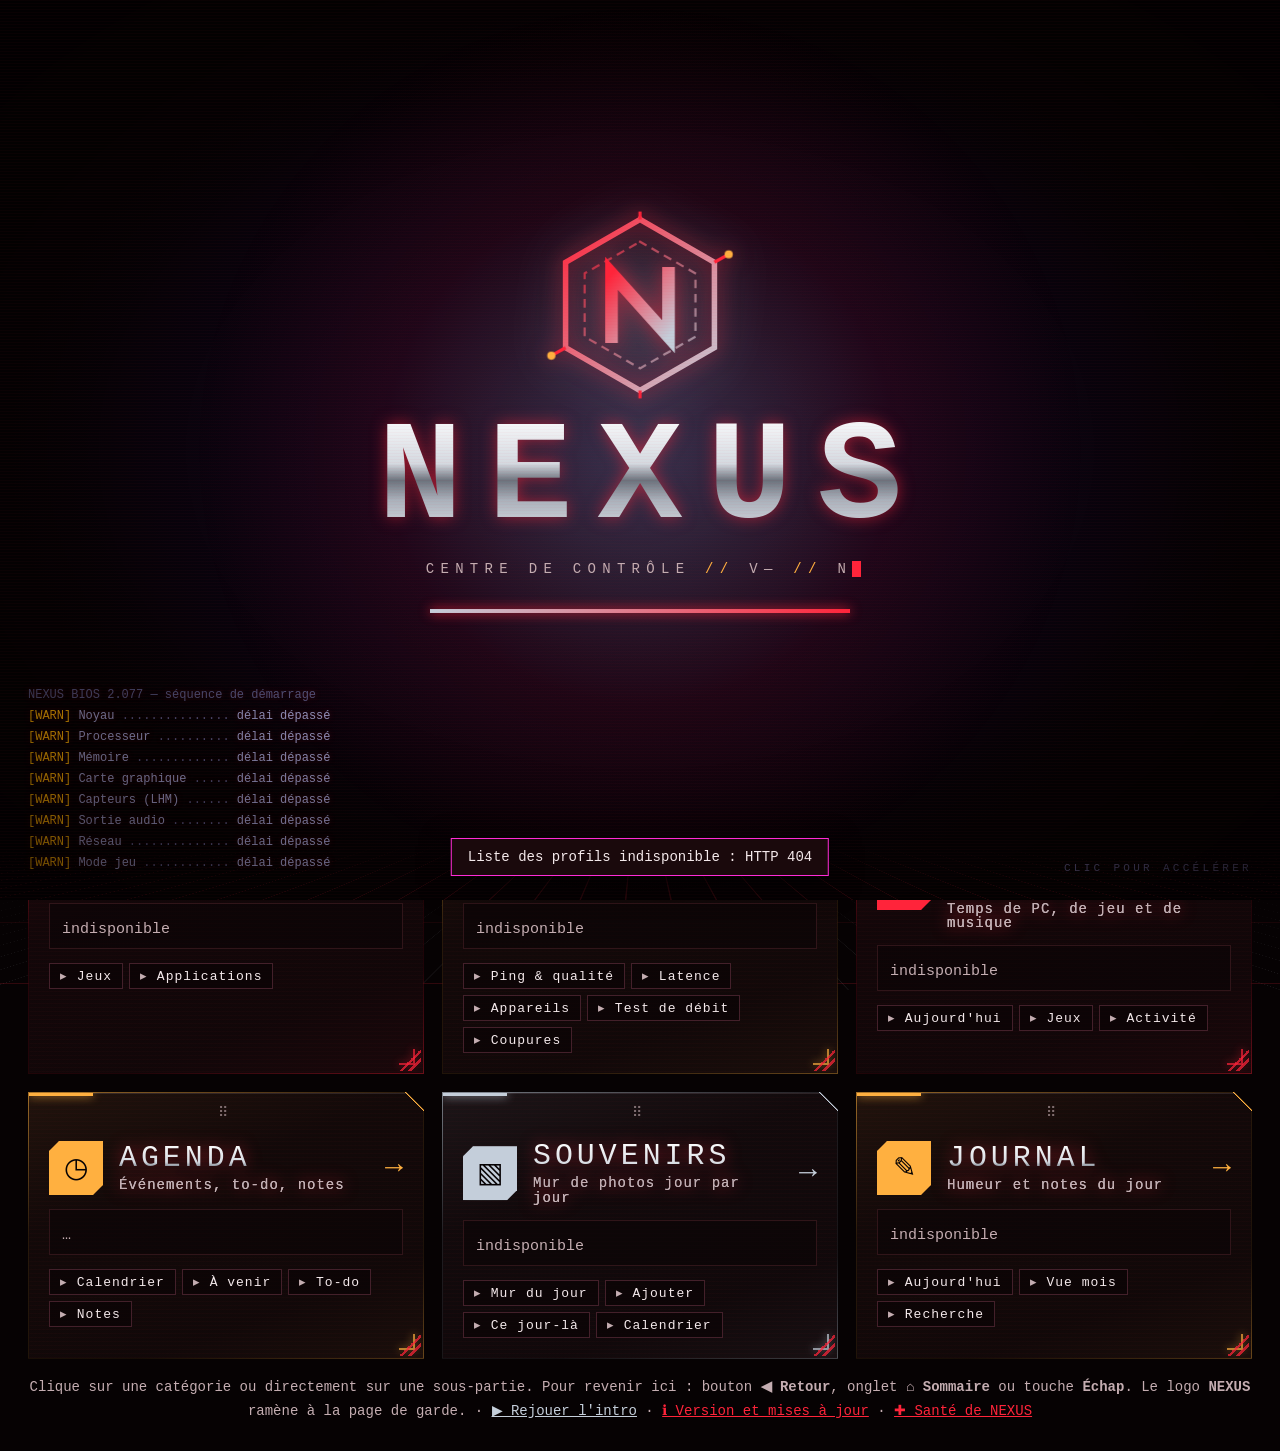
==== commit 6518fbde: "Philibert : l'iguane qui se promène en haut, son île, les soins, la boutique et les mini-jeux Dessin" ====
--- a/static/index.html
+++ b/static/index.html
@@ -212,6 +212,7 @@
 <link rel="stylesheet" href="/static/profiles.css">
 <link rel="stylesheet" href="/static/ui.css">
 <link rel="stylesheet" href="/static/perso.css">
+<link rel="stylesheet" href="/static/philibert.css">
 <script>/* tailles de l'interface choisies sur cet appareil (js/reglages.js), posées avant l'affichage */
 try {
   const t = JSON.parse(localStorage.getItem("nexus-tailles") || "{}");
@@ -871,5 +872,9 @@
 <script src="/static/js/rappels.js"></script>
 <script src="/static/js/reglages.js"></script>
 <script src="/static/js/blocs.js"></script>
+<script src="/static/js/philibert-dessin.js"></script>
+<script src="/static/js/philibert.js"></script>
+<script src="/static/js/philibert-ile.js"></script>
+<script src="/static/js/philibert-jeux.js"></script>
 </body>
 </html>
--- a/static/theme.css
+++ b/static/theme.css
@@ -52,7 +52,7 @@
   --card: rgba(18, 10, 5, .86);
   --text: #fff2e6;
   --text-2: #f0dac6;
-  --muted: #a8917d;
+  --muted: #cbb49e;
   --track: #2e1a0b;
   --edge: #4a2c14; --edge-2: #36200f;
   --deep-1: #1c1007; --deep-2: #150c05; --deep-3: #0d0703;
@@ -83,7 +83,7 @@
   --card: rgba(16, 7, 9, .88);
   --text: #f4e9eb;
   --text-2: #e2cdd0;
-  --muted: #a08a8e;
+  --muted: #c4adb1;
   --track: #2a1115;
   --edge: #43202a; --edge-2: #301519;
   --deep-1: #1a090c; --deep-2: #13070a; --deep-3: #0c0406;
@@ -409,6 +409,17 @@
   .mx-row .mx-meter { display: none; }
   .mx-row .mx-range { grid-column: 1 / -1; grid-row: 2; }
 }
+/* Boutons − / + du volume : seulement sur téléphone (même largeur que mobile.css), de part et d'autre du curseur */
+.mx-pas { display: none; }
+@media (max-width: 760px) {
+  .mx-row .mx-range { grid-column: 2 / 4; grid-row: 2; }
+  .mx-pas { display: grid; place-items: center; grid-row: 2; width: 40px; height: 36px; padding: 0; cursor: pointer;
+    font: 700 22px/1 var(--mono); color: var(--text); background: rgba(var(--deep-rgb), .8); border: 1px solid var(--edge);
+    border-radius: 6px; touch-action: manipulation; -webkit-user-select: none; user-select: none; }
+  .mx-pas:active { border-color: var(--magenta); background: rgba(var(--mag-rgb), .18); }
+  .mx-moins { grid-column: 1; }
+  .mx-plus { grid-column: 4; }
+}
 .mx-ico { width: 30px; height: 30px; display: grid; place-items: center; }
 .mx-ico img { width: 28px; height: 28px; }
 .mx-ico.ph { background: var(--magenta); color: var(--bg); font-weight: 700; font-size: 17px; }
@@ -515,6 +526,25 @@
   max-width: min(520px, calc(100vw - 32px)); padding: 10px 12px; border-radius: 10px; font-size: 14px; color: var(--text);
   background: rgba(var(--deep-rgb), .94); border: 1px solid var(--cyan); box-shadow: 0 10px 30px rgba(0, 0, 0, .5); }
 .nx-maj-ban[hidden] { display: none; }
+/* Notification « nouvelle version » : page de garde (en haut, au centre) et sommaire (sous la salutation) */
+.nx-maj-garde, .nx-maj-accueil { display: flex; align-items: center; gap: 12px; flex-wrap: wrap; color: var(--text);
+  background: rgba(var(--deep-rgb), .92); border: 1px solid var(--cyan); border-radius: 12px;
+  box-shadow: 0 10px 34px rgba(0, 0, 0, .45), 0 0 18px rgba(var(--neon-rgb), .25); padding: 10px 14px; font-size: 14px; }
+.nx-maj-garde { position: absolute; z-index: 600; top: 18px; left: 50%; transform: translateX(-50%);
+  width: max-content; max-width: calc(100vw - 32px); }
+.nx-maj-accueil { margin: 0 0 16px; }
+.nx-maj-garde[hidden], .nx-maj-accueil[hidden] { display: none; }
+.nx-maj-ico { font-size: 22px; line-height: 1; }
+.nx-maj-msg { display: flex; flex-direction: column; gap: 2px; min-width: 0; flex: 1 1 auto; }
+.nx-maj-msg small { color: var(--muted); }
+.nx-maj-btns { display: flex; gap: 8px; flex-wrap: wrap; }
+.nx-maj-garde .btn, .nx-maj-accueil .btn { cursor: pointer; }
+#splash[data-state="off"] .nx-maj-garde { opacity: .55; }      /* veille : discrète */
+@media (prefers-reduced-motion: no-preference) {
+  .nx-maj-garde:not([hidden]), .nx-maj-accueil:not([hidden]) { animation: nx-maj-arrive .45s ease-out both; }
+}
+@keyframes nx-maj-arrive { from { opacity: 0; translate: 0 -8px; } }
+@media (max-width: 760px) { .nx-maj-garde { top: 10px; } .nx-maj-btns { width: 100%; } }
 .nx-maj-ban.ok { border-color: var(--ok, #3dffa2); } .nx-maj-ban.ko { border-color: var(--hot); }
 .nx-maj-ban span { flex: 1 1 220px; }
 .maj-etat { display: grid; grid-template-columns: repeat(auto-fit, minmax(160px, 1fr)); gap: 8px 16px; margin: 6px 0 10px; }
@@ -711,6 +741,8 @@
   background: var(--chrome); -webkit-background-clip: text; background-clip: text; color: transparent;
   text-shadow: none; filter: drop-shadow(0 0 8px rgba(var(--neon-rgb), .55));
 }
+/* (thèmes par défaut seulement : un profil visuel garde son propre titre) */
+:root[data-theme]:not([data-profile]) h1 .home-link span { filter: brightness(1.3) drop-shadow(0 0 10px rgba(var(--neon-rgb), .6)); }
 :root[data-theme] .home-title small { -webkit-text-fill-color: var(--muted); color: var(--muted); filter: none; }
 :root[data-theme] h1 em { color: var(--cyan); text-shadow: 0 0 16px var(--cyan); }
 :root[data-theme] .hdr-logo, :root[data-theme] .sp-standby img {
@@ -731,6 +763,12 @@
 :root[data-theme] .tabs a {
   clip-path: polygon(10px 0, 100% 0, calc(100% - 10px) 100%, 0 100%); padding: 8px 22px;
   background: linear-gradient(180deg, rgba(var(--mag-rgb), .08), rgba(var(--deep-rgb), .8)); border-color: rgba(var(--mag-rgb), .18); }
+/* thèmes par défaut : onglets plus lumineux (texte clair, plaques plus visibles) ; les profils gardent les leurs */
+:root[data-theme]:not([data-profile]) .tabs a:not([aria-selected="true"]) {
+  background: linear-gradient(180deg, rgba(var(--mag-rgb), .17), rgba(var(--neon-rgb), .06) 60%, rgba(var(--deep-rgb), .7));
+  border-color: rgba(var(--mag-rgb), .34); color: var(--text-2); }
+:root[data-theme]:not([data-profile]) .tabs a:not([aria-selected="true"]):hover { color: var(--text);
+  background: linear-gradient(180deg, rgba(var(--mag-rgb), .24), rgba(var(--neon-rgb), .12)); }
 :root[data-theme] .tabs a::before, :root[data-theme] .tabs a::after { content: none; }
 :root[data-theme] .tabs a[aria-selected="true"] {
   background: var(--tab-grad);
--- a/static/mobile.css
+++ b/static/mobile.css
@@ -1,123 +1,125 @@
-/* ===== Version mobile (téléphone) — chargée en dernier ===== */
-
-/* Partout : la page ne peut jamais être plus large que l'écran (pas de glissement gauche/droite).
-   « clip » et non « hidden » : la barre d'onglets collée (sticky) continue de fonctionner. */
-html, body { max-width: 100%; overflow-x: clip; }
-/* Les colonnes de grille peuvent rétrécir sous la taille de leur contenu (sinon un tableau ou une
-   ligne de réglage trop large élargit toute la page) */
-.grid > *, .row2 > *, .agenda > *, .gm-grid > *, .home-grid > *, .player > *, .proc-cols > *,
-.ping-cards > *, .net-rates > *, .temps > *, .speed > * { min-width: 0; }
-
-@media (max-width: 760px) {
-  body { padding: 10px 10px calc(24px + env(safe-area-inset-bottom)); }
-  /* Effets lourds coupés : batterie et fluidité */
-  body::before { display: none; }
-  .card { -webkit-backdrop-filter: none; backdrop-filter: none; }
-
-  /* En-tête compact */
-  header { gap: 8px; padding-bottom: 10px; margin-bottom: 10px; }
-  h1 { font-size: 26px; letter-spacing: 4px; }
-  h1 .sub { display: none; }
-  .hdr-logo { width: 30px; height: 30px; }
-  .status { gap: 8px; font-size: 12px; letter-spacing: 1px; width: 100%; }
-  .status > span:not(#clock):not(.gm-badge) { display: none; }       /* voyants API/GPU/LHM */
-  #btn-notif, #btn-claude, #btn-phone { display: none !important; }  /* sans intérêt sur le téléphone */
-  #clock { margin-left: auto; font-size: 18px; }
-
-  /* Onglets : barre collée en haut, défilement horizontal au doigt */
-  .tabs { position: sticky; top: 0; z-index: 20; flex-wrap: nowrap; overflow-x: auto; gap: 4px;
-    margin: 0 -10px 12px; padding: 8px 10px; background: rgba(5, 2, 11, .94);
-    scroll-snap-type: x proximity; -webkit-overflow-scrolling: touch; scrollbar-width: none; }
-  .tabs::-webkit-scrollbar { display: none; }
-  .tabs a, .nav-back { flex: none; scroll-snap-align: start; font-size: 16px; padding: 9px 14px; letter-spacing: 2px; }
-  .np { display: none !important; }
-
-  /* Cartes */
-  .grid { gap: 12px; }
-  .row3 + .row3, .row-wide, .bottom, .row2 { margin-top: 12px; }
-  .card { padding: 14px 14px 16px; }
-  .card h2 { font-size: 17px; letter-spacing: 3px; }
-  .gauge-row { gap: 12px; }
-  .gauge, .gauge canvas { width: 130px; height: 80px; }
-  .gauge .val { font-size: 30px; }
-  .temp .big:not(.na) { font-size: 56px; }
-  .ping-cards { grid-template-columns: 1fr 1fr; gap: 12px; }
-  .ping-big { font-size: 43px; }
-  .games { grid-template-columns: repeat(2, minmax(0, 1fr)); gap: 10px; }
-  .game .info { flex-direction: column; gap: 2px; }
-  .apps { grid-template-columns: repeat(3, minmax(0, 1fr)); }
-  .proc-cols { grid-template-columns: 1fr; gap: 14px; }
-  .power { grid-template-columns: repeat(3, 1fr); gap: 6px; }
-  .power .rate .v { font-size: 21px; }
-  .disk-head { flex-wrap: wrap; }
-  .disk-head .sub { order: 3; width: 100%; }
-
-  /* Sommaire */
-  .home-hello { font-size: 32px; }
-  .home-time { font-size: 44px; }
-  .home-title { font-size: 26px; }
-  .home-ico { width: 46px; height: 46px; font-size: 25px; }
-
-  /* Média : lecteur compact, image entière (jamais rognée), commandes centrées */
-  .player { grid-template-columns: minmax(0, 1fr); gap: 16px; }
-  .cover { width: 100%; max-height: 44vh; aspect-ratio: 16 / 10; margin: 0 auto; }
-  .cover.square { aspect-ratio: 1; width: min(100%, 44vh); }
-  .track-app { font-size: 12px; }
-  .track-title { font-size: 25px; margin: 10px 0 4px; }
-  .track-artist { font-size: 17px; }
-  .progress { margin-top: 16px; }
-  .controls { justify-content: center; gap: 18px; margin-top: 16px; }
-  .ctl { width: 54px; height: 54px; }
-  .ctl.main { width: 70px; height: 70px; }
-  .m-vol { margin-top: 14px; max-width: none; }
-  .m-vol .mx-row, .mx-row { grid-template-columns: 30px minmax(0, 1fr) 46px 44px; gap: 8px 10px; }
-  .sessions { grid-template-columns: minmax(0, 1fr); }
-
-  /* Champs : 16 px minimum, sinon certains téléphones zooment la page au toucher d'un champ */
-  .in, .tab select, .tab textarea, input, select, textarea { font-size: 18px; }
-
-  /* Tableau des appareils : défile dans sa carte au lieu d'élargir la page */
-  .table-wrap { overflow-x: auto; -webkit-overflow-scrolling: touch; }
-  .tbl th:nth-child(4), .tbl td:nth-child(4) { display: none; }       /* colonne MAC masquée */
-  .tbl td, .tbl th { padding: 6px 5px; }
-
-  /* Cibles tactiles plus grandes */
-  .btn { padding: 8px 14px; }
-  .mx-mute { width: 44px; height: 38px; }
-  .mx-range { height: 32px; }
-  .edit, .del { padding: 6px 8px; font-size: 17px; }
-  .tile-x { opacity: 1; padding: 4px 8px; }      /* pas de survol au doigt : toujours visible */
-  .day { min-height: 54px; padding: 3px; }
-  .day .ev { display: none; }                      /* sur petit écran : un point au lieu du texte */
-  .day:has(.ev)::after { content: "•"; color: var(--yellow); font-size: 21px; line-height: 1; }
-
-  /* Stream deck en portrait : 3 gros boutons par ligne (2 sur très petit écran) */
-  .dk-grid { grid-template-columns: repeat(3, minmax(0, 1fr)); gap: 10px; }
-  .dk-ico { font-size: 37px; }
-  .dk-lbl { font-size: 16px; }
-  .dk-btn { gap: 6px; padding: 8px; clip-path: polygon(10px 0, 100% 0, 100% calc(100% - 10px), calc(100% - 10px) 100%, 0 100%, 0 10px); }
-  .dk-tag { top: 5px; font-size: 11px; }
-  .dk-tag.warn { left: 12px; }
-  .dk-form-row { grid-template-columns: minmax(0, 1fr) 80px 64px; }
-
-  /* Fenêtres (version, téléphone) : centrées, marges de 8 px, texte plus compact */
-  .ver-dlg { width: calc(100vw - 16px); max-width: calc(100vw - 16px); max-height: 86vh; margin: auto;
-    clip-path: polygon(0 0, calc(100% - 14px) 0, 100% 14px, 100% 100%, 14px 100%, 0 calc(100% - 14px)); }
-  .ver-head { padding: 12px 14px; }
-  .ver-head h2 { font-size: 21px; letter-spacing: 2px; }
-  .ver-body { padding: 4px 14px 16px; max-height: calc(86vh - 60px); }
-  .ver-line { gap: 2px 8px; }
-  .ver-line b { font-size: 18px; }
-  .ver-line span { flex: 1 1 100%; order: 2; font-size: 16px; }
-  .ver-line small { order: 3; font-size: 13px; }
-  .ver-line em { order: 4; }
-  .ver-entry ul { padding-left: 16px; font-size: 14.5px; line-height: 1.6; }
-  .ver-body .outage { flex-direction: column; gap: 2px; }
-  .ph-pair { flex-direction: column; align-items: stretch; }
-  .ph-qr { width: 100%; height: auto; max-width: 260px; margin: 0 auto; }
-}
-
-@media (max-width: 360px) { .dk-grid { grid-template-columns: repeat(2, minmax(0, 1fr)); } }
-
-/* Lien direct : la barre d'onglets collée ne doit pas cacher la carte visée */
-@media (max-width: 760px) { .card { scroll-margin-top: 64px; } }
+/* ===== Version mobile (téléphone) — chargée en dernier ===== */
+
+/* Partout : la page ne peut jamais être plus large que l'écran (pas de glissement gauche/droite).
+   « clip » et non « hidden » : la barre d'onglets collée (sticky) continue de fonctionner. */
+html, body { max-width: 100%; overflow-x: clip; }
+/* Les colonnes de grille peuvent rétrécir sous la taille de leur contenu (sinon un tableau ou une
+   ligne de réglage trop large élargit toute la page) */
+.grid > *, .row2 > *, .agenda > *, .gm-grid > *, .home-grid > *, .player > *, .proc-cols > *,
+.ping-cards > *, .net-rates > *, .temps > *, .speed > * { min-width: 0; }
+
+@media (max-width: 760px) {
+  body { padding: 10px 10px calc(24px + env(safe-area-inset-bottom)); }
+  /* Effets lourds coupés : batterie et fluidité */
+  body::before { display: none; }
+  .card { -webkit-backdrop-filter: none; backdrop-filter: none; }
+
+  /* En-tête compact */
+  header { gap: 8px; padding-bottom: 10px; margin-bottom: 10px; }
+  h1 { font-size: 26px; letter-spacing: 4px; }
+  h1 .sub { display: none; }
+  .hdr-logo { width: 30px; height: 30px; }
+  .status { gap: 8px; font-size: 12px; letter-spacing: 1px; width: 100%; }
+  .status > span:not(#clock):not(.gm-badge) { display: none; }       /* voyants API/GPU/LHM */
+  #btn-notif, #btn-claude, #btn-phone { display: none !important; }  /* sans intérêt sur le téléphone */
+  #clock { margin-left: auto; font-size: 18px; }
+
+  /* Onglets : barre collée en haut, défilement horizontal au doigt */
+  .tabs { position: sticky; top: 0; z-index: 20; flex-wrap: nowrap; overflow-x: auto; gap: 4px;
+    margin: 0 -10px 12px; padding: 8px 10px; background: rgba(5, 2, 11, .94);
+    scroll-snap-type: x proximity; -webkit-overflow-scrolling: touch; scrollbar-width: none; }
+  .tabs::-webkit-scrollbar { display: none; }
+  .tabs a, .nav-back { flex: none; scroll-snap-align: start; font-size: 16px; padding: 9px 14px; letter-spacing: 2px; }
+  .np { display: none !important; }
+
+  /* Cartes */
+  .grid { gap: 12px; }
+  .row3 + .row3, .row-wide, .bottom, .row2 { margin-top: 12px; }
+  .card { padding: 14px 14px 16px; }
+  .card h2 { font-size: 17px; letter-spacing: 3px; }
+  .gauge-row { gap: 12px; }
+  .gauge, .gauge canvas { width: 130px; height: 80px; }
+  .gauge .val { font-size: 30px; }
+  .temp .big:not(.na) { font-size: 56px; }
+  .ping-cards { grid-template-columns: 1fr 1fr; gap: 12px; }
+  .ping-big { font-size: 43px; }
+  .games { grid-template-columns: repeat(2, minmax(0, 1fr)); gap: 10px; }
+  .game .info { flex-direction: column; gap: 2px; }
+  .apps { grid-template-columns: repeat(3, minmax(0, 1fr)); }
+  .proc-cols { grid-template-columns: 1fr; gap: 14px; }
+  .power { grid-template-columns: repeat(3, 1fr); gap: 6px; }
+  .power .rate .v { font-size: 21px; }
+  .disk-head { flex-wrap: wrap; }
+  .disk-head .sub { order: 3; width: 100%; }
+
+  /* Sommaire */
+  .home-hello { font-size: 32px; }
+  .home-time { font-size: 44px; }
+  .home-title { font-size: 26px; }
+  .home-ico { width: 46px; height: 46px; font-size: 25px; }
+
+  /* Média : lecteur compact, image entière (jamais rognée), commandes centrées */
+  .player { grid-template-columns: minmax(0, 1fr); gap: 16px; }
+  .cover { width: 100%; max-height: 44vh; aspect-ratio: 16 / 10; margin: 0 auto; }
+  .cover.square { aspect-ratio: 1; width: min(100%, 44vh); }
+  .track-app { font-size: 12px; }
+  .track-title { font-size: 25px; margin: 10px 0 4px; }
+  .track-artist { font-size: 17px; }
+  .progress { margin-top: 16px; }
+  .controls { justify-content: center; gap: 18px; margin-top: 16px; }
+  .ctl { width: 54px; height: 54px; }
+  .ctl.main { width: 70px; height: 70px; }
+  .m-vol { margin-top: 14px; max-width: none; }
+  .m-vol .mx-row, .mx-row { grid-template-columns: 44px minmax(0, 1fr) 62px 44px; gap: 8px 10px; }
+  .mx-val { white-space: nowrap; }
+  .mx-pas { width: 44px; height: 40px; }
+  .sessions { grid-template-columns: minmax(0, 1fr); }
+
+  /* Champs : 16 px minimum, sinon certains téléphones zooment la page au toucher d'un champ */
+  .in, .tab select, .tab textarea, input, select, textarea { font-size: 18px; }
+
+  /* Tableau des appareils : défile dans sa carte au lieu d'élargir la page */
+  .table-wrap { overflow-x: auto; -webkit-overflow-scrolling: touch; }
+  .tbl th:nth-child(4), .tbl td:nth-child(4) { display: none; }       /* colonne MAC masquée */
+  .tbl td, .tbl th { padding: 6px 5px; }
+
+  /* Cibles tactiles plus grandes */
+  .btn { padding: 8px 14px; }
+  .mx-mute { width: 44px; height: 38px; }
+  .mx-range { height: 32px; }
+  .edit, .del { padding: 6px 8px; font-size: 17px; }
+  .tile-x { opacity: 1; padding: 4px 8px; }      /* pas de survol au doigt : toujours visible */
+  .day { min-height: 54px; padding: 3px; }
+  .day .ev { display: none; }                      /* sur petit écran : un point au lieu du texte */
+  .day:has(.ev)::after { content: "•"; color: var(--yellow); font-size: 21px; line-height: 1; }
+
+  /* Stream deck en portrait : 3 gros boutons par ligne (2 sur très petit écran) */
+  .dk-grid { grid-template-columns: repeat(3, minmax(0, 1fr)); gap: 10px; }
+  .dk-ico { font-size: 37px; }
+  .dk-lbl { font-size: 16px; }
+  .dk-btn { gap: 6px; padding: 8px; clip-path: polygon(10px 0, 100% 0, 100% calc(100% - 10px), calc(100% - 10px) 100%, 0 100%, 0 10px); }
+  .dk-tag { top: 5px; font-size: 11px; }
+  .dk-tag.warn { left: 12px; }
+  .dk-form-row { grid-template-columns: minmax(0, 1fr) 80px 64px; }
+
+  /* Fenêtres (version, téléphone) : centrées, marges de 8 px, texte plus compact */
+  .ver-dlg { width: calc(100vw - 16px); max-width: calc(100vw - 16px); max-height: 86vh; margin: auto;
+    clip-path: polygon(0 0, calc(100% - 14px) 0, 100% 14px, 100% 100%, 14px 100%, 0 calc(100% - 14px)); }
+  .ver-head { padding: 12px 14px; }
+  .ver-head h2 { font-size: 21px; letter-spacing: 2px; }
+  .ver-body { padding: 4px 14px 16px; max-height: calc(86vh - 60px); }
+  .ver-line { gap: 2px 8px; }
+  .ver-line b { font-size: 18px; }
+  .ver-line span { flex: 1 1 100%; order: 2; font-size: 16px; }
+  .ver-line small { order: 3; font-size: 13px; }
+  .ver-line em { order: 4; }
+  .ver-entry ul { padding-left: 16px; font-size: 14.5px; line-height: 1.6; }
+  .ver-body .outage { flex-direction: column; gap: 2px; }
+  .ph-pair { flex-direction: column; align-items: stretch; }
+  .ph-qr { width: 100%; height: auto; max-width: 260px; margin: 0 auto; }
+}
+
+@media (max-width: 360px) { .dk-grid { grid-template-columns: repeat(2, minmax(0, 1fr)); } }
+
+/* Lien direct : la barre d'onglets collée ne doit pas cacher la carte visée */
+@media (max-width: 760px) { .card { scroll-margin-top: 64px; } }
--- a/static/ui.css
+++ b/static/ui.css
@@ -179,6 +179,9 @@
 
 /* ---- Classement des processus ---- */
 .btn.proc-btn { float: right; font-size: 12px; padding: 2px 10px; letter-spacing: 1px; }
+.proc-recherche { margin: 2px 0 8px; }
+.proc-recherche .in { flex: 1 1 auto; min-width: 0; font-size: 14px; padding: 7px 10px; }
+.proc-tbl mark { background: color-mix(in srgb, var(--yellow) 35%, transparent); color: inherit; border-radius: 3px; padding: 0 1px; }
 .proc-tbl { width: 100%; font-size: 13px; margin: 8px 0; }
 .proc-tbl td { vertical-align: middle; }
 .proc-tbl .btn { font-size: 12px; padding: 2px 10px; }
--- a/static/philibert.css
+++ b/static/philibert.css
@@ -0,0 +1,272 @@
+/* =====================================================================
+   Philibert, l'iguane de NEXUS (js/philibert*.js, règles dans docs/PHILIBERT.md)
+   - en haut : un petit couloir sous la barre du haut, où il se promène (il ne recouvre aucun bouton) ;
+   - son île : une fenêtre qui garde son propre univers (couleurs fixes, lisibles avec tous les profils).
+   Animations : transform/opacity seulement pour ce qui bouge en continu ; coupées en mode jeu (theme.css),
+   en pause onglet caché (html.nx-pause) et avec « réduire les animations » (fin de ce fichier).
+   ===================================================================== */
+
+/* ---------- Le couloir et Philibert du haut ---------- */
+:root body.phb-on > header { margin-bottom: 66px; }
+.phb-lane { position: absolute; left: 0; right: 0; top: calc(100% + 8px); height: 50px; pointer-events: none; z-index: 6; }
+.phb-lane[hidden] { display: none; }
+.phb-mini { position: absolute; left: 0; bottom: 0; width: 96px; height: 48px; margin: 0; padding: 0; border: 0; background: none;
+  color: inherit; font: inherit; text-transform: none; letter-spacing: normal; cursor: pointer;
+  pointer-events: none;                                    /* seul son corps dessiné est cliquable (ci-dessous) */
+  transform: translateX(0); transition-property: transform; transition-timing-function: linear; will-change: transform; }
+.phb-mini svg path, .phb-mini svg circle, .phb-mini svg rect, .phb-mini svg ellipse:not(.phb-ombre) { pointer-events: visiblePainted; cursor: pointer; }
+.phb-mini:focus { outline: none; }
+.phb-mini:focus-visible { outline: 2px solid var(--yellow, #f6c400); outline-offset: 3px; border-radius: 10px; }
+.phb-flip { display: block; width: 100%; height: 100%; transition: transform .25s ease; }
+.phb-flip > svg { display: block; width: 100%; height: 100%; overflow: visible; }
+.phb-anim.gauche .phb-flip { transform: scaleX(-1); }
+
+.phb-bulle { position: absolute; bottom: 34px; left: 74px; min-width: 24px; height: 22px; padding: 0 5px; display: grid; place-items: center;
+  border-radius: 12px; background: #fffef8; border: 1.5px solid #34495e; color: #2c3e50; font: 700 13px/1 "Trebuchet MS", system-ui, sans-serif;
+  box-shadow: 0 2px 6px rgba(0, 0, 0, .25); pointer-events: none; }
+.phb-bulle[hidden] { display: none; }
+.phb-bulle::after { content: ""; position: absolute; left: 4px; bottom: -6px; border: 5px solid transparent; border-top-color: #34495e; border-bottom: 0; }
+.phb-mini.gauche .phb-bulle { left: auto; right: 74px; }
+.phb-mini.gauche .phb-bulle::after { left: auto; right: 4px; }
+.phb-bulle svg { width: 15px; height: 15px; display: block; }
+.phb-bulle.phb-b-appel { background: #ffd166; border-color: #8a5a00; color: #3a2400; }
+.phb-bulle.phb-b-zzz b { display: inline-block; font-size: 11px; color: #3b5b8c; animation: phb-zzz 2.6s ease-in-out infinite; }
+@keyframes phb-zzz { 0%, 100% { transform: translateY(1px); opacity: .55; } 50% { transform: translateY(-2px); opacity: 1; } }
+.phb-panneau { position: absolute; left: 90px; bottom: 7px; max-width: calc(100vw - 150px); overflow: hidden; text-overflow: ellipsis; white-space: nowrap;
+  padding: 3px 9px; border-radius: 10px; font: 600 12px/1.3 "Trebuchet MS", system-ui, sans-serif; text-transform: none; letter-spacing: normal;
+  color: #3d2a14; background: rgba(255, 248, 232, .95); border: 1px solid #c98f52; pointer-events: none; }
+.phb-panneau[hidden] { display: none; }
+
+/* ---------- Animations du dessin (partagées : haut, île, mini-jeux) ---------- */
+.phb-p-av { transform-origin: 80px 43px; } .phb-p-ar { transform-origin: 51px 43px; }
+.phb-p-av-loin { transform-origin: 75px 42px; } .phb-p-ar-loin { transform-origin: 46.5px 42px; }
+.phb-queue { transform-origin: 44px 41px; } .phb-tete { transform-origin: 86px 37px; } .phb-fanon { transform-origin: 92px 40px; }
+.phb-paupiere { transform-origin: 101.2px 27.5px; transform: scaleY(0); }
+.phb-corps-tout { transition: transform .4s ease; }
+/* marche : 2 images par pas (steps) → très peu de dessin */
+@keyframes phb-pas { 0%, 100% { transform: rotate(-15deg); } 50% { transform: rotate(15deg); } }
+@keyframes phb-queue { 0%, 100% { transform: rotate(-3deg); } 50% { transform: rotate(3deg); } }
+.phb-anim.marche .phb-p-av, .phb-anim.marche .phb-p-ar-loin { animation: phb-pas .5s steps(1) infinite; }
+.phb-anim.marche .phb-p-ar, .phb-anim.marche .phb-p-av-loin { animation: phb-pas .5s steps(1) infinite -.25s; }
+.phb-anim.marche .phb-queue { animation: phb-queue 1s steps(1) infinite; }
+.phb-anim.cligne .phb-paupiere { transform: scaleY(1); }
+@keyframes phb-hoche { 50% { transform: translateY(2.6px) rotate(5deg); } }
+@keyframes phb-hoche-g { 40% { transform: translateY(6px) rotate(11deg); } }
+@keyframes phb-fanon { to { transform: scale(1.08, 1.5); } }
+@keyframes phb-mange { 50% { transform: translateY(3.4px) rotate(8deg); } }
+@keyframes phb-non { 25% { transform: rotate(-7deg); } 75% { transform: rotate(5deg); } }
+.phb-anim.hoche .phb-tete { animation: phb-hoche .34s ease-in-out 4; }
+.phb-anim.hoche-petit .phb-tete { animation: phb-hoche .26s ease-in-out 2; }
+.phb-anim.hoche-grand .phb-tete { animation: phb-hoche-g .8s ease-in-out 1; }
+.phb-anim.fanon .phb-fanon { animation: phb-fanon .22s ease-in-out 6 alternate; }
+.phb-anim.mange .phb-tete { animation: phb-mange .3s ease-in-out 4; }
+.phb-anim.refus .phb-tete { animation: phb-non .3s ease-in-out 4; }
+.phb-anim.triste .phb-tete { transform: translateY(2.4px) rotate(7deg); transition: transform .3s; }
+.phb-anim.regarde .phb-tete { transform: rotate(-9deg) translateY(-1px); transition: transform .5s; }
+/* à plat ventre (soleil) et endormi : corps posé, pattes écartées */
+.phb-anim.plat .phb-corps-tout, .phb-pose-plat .phb-corps-tout, .phb-pose-dort .phb-corps-tout { transform: translateY(5.5px); }
+.phb-anim.plat .phb-patte, .phb-pose-plat .phb-patte, .phb-pose-dort .phb-patte { transform: scaleY(.38) rotate(-30deg); }
+.phb-pose-nage .phb-patte, .phb-pose-nage .phb-ombre { opacity: 0; }
+
+/* =====================================================================
+   L'île (fenêtre)
+   ===================================================================== */
+.phb-dlg { --phb-sh: clamp(200px, calc(100vh - 400px), 470px);
+  width: min(1120px, calc(100vw - 24px)); max-width: none; height: min(900px, calc(100vh - 24px)); max-height: none;
+  margin: auto; padding: 0; border: 0; border-radius: 18px; overflow: hidden;
+  background: #fff8e8; color: #1f3036; font: 15px/1.45 "Trebuchet MS", "Segoe UI", system-ui, sans-serif;
+  text-transform: none; letter-spacing: normal; text-shadow: none; box-shadow: 0 24px 80px rgba(0, 0, 0, .55); }
+.phb-dlg::backdrop { background: rgba(3, 18, 28, .74); }
+.phb-dlg * { box-sizing: border-box; }
+.phb-ile { position: relative; display: flex; flex-direction: column; height: 100%; }
+.phb-tete-ile { display: flex; align-items: center; gap: 10px 16px; flex-wrap: wrap; padding: 10px 14px 10px 18px; background: #0d6470; color: #fff; }
+.phb-titres { display: flex; align-items: baseline; gap: 4px 12px; flex-wrap: wrap; margin-right: auto; min-width: 0; }
+.phb-tete-ile h2 { margin: 0; font: 700 22px/1.2 "Trebuchet MS", system-ui, sans-serif; letter-spacing: .3px; color: #fff; text-transform: none; }
+.phb-tete-ile h2::before, .phb-tete-ile h2::after { content: none; }
+.phb-sous { font-size: 14px; color: #dff6f4; }
+.phb-meteo { font-size: 13px; color: #dff6f4; }
+.phb-coq { padding: 3px 12px; border-radius: 20px; background: #fff3d1; color: #5a3b00; font-weight: 700; font-variant-numeric: tabular-nums; }
+.phb-dlg .phb-fermer { background: #0a4f58; color: #fff; border-color: #6fb6bd; }
+
+.phb-scene-zone { flex: 0 0 auto; background: linear-gradient(#5aa9d6 0 50%, #1d8fa8 50% 100%); }
+.phb-scene { position: relative; width: min(100%, calc(var(--phb-sh) * 2)); aspect-ratio: 2 / 1; margin: 0 auto; overflow: hidden; contain: layout paint; }
+.phb-decor, .phb-crottes { position: absolute; inset: 0; }
+.phb-l { position: absolute; inset: 0; width: 100%; height: 100%; display: block; }
+.phb-decor svg.phb-l { overflow: hidden; }
+.phb-nuit { background: #061230; pointer-events: none; transition: opacity 1s; }
+/* nuages, mouettes, vagues, crabes, pluie : couches HTML qui bougent par transform (aucun redessin) */
+.phb-nuages, .phb-mouettes, .phb-vagues, .phb-crabes, .phb-pluie { overflow: hidden; pointer-events: none; }
+.phb-nuage { position: absolute; left: 0; animation: phb-nuage var(--d) linear infinite; animation-delay: var(--r); will-change: transform; }
+.phb-nuage svg { display: block; width: 100%; height: auto; }
+@keyframes phb-nuage { from { transform: translateX(-110%); } to { transform: translateX(640%); } }
+.phb-mouette { position: absolute; left: 0; width: 4%; animation: phb-mouette var(--d) linear infinite; animation-delay: var(--r); will-change: transform; }
+.phb-mouette svg { display: block; width: 100%; height: auto; animation: phb-battre .6s steps(1) infinite; }
+@keyframes phb-mouette { from { transform: translate(-150%, 0); } 50% { transform: translate(1300%, -60%); } to { transform: translate(2700%, 10%); } }
+@keyframes phb-battre { 50% { transform: scaleY(.55); } }
+.phb-vague { position: absolute; left: 0; width: 200%; height: 3.4%; animation: phb-vague var(--d) linear infinite; will-change: transform; }
+.phb-vague svg { display: block; width: 100%; height: 100%; }
+@keyframes phb-vague { from { transform: translateX(0); } to { transform: translateX(-50%); } }
+.phb-crabe { position: absolute; width: 3.6%; animation: phb-crabe var(--d) ease-in-out infinite alternate; animation-delay: var(--r); will-change: transform; }
+.phb-crabe svg { display: block; width: 100%; height: auto; }
+@keyframes phb-crabe { from { transform: translateX(0); } to { transform: translateX(380%); } }
+.phb-pluie svg { position: absolute; left: 0; top: -100%; width: 100%; height: 200%; animation: phb-pluie .8s linear infinite; will-change: transform; }
+@keyframes phb-pluie { from { transform: translateY(0); } to { transform: translateY(50%); } }
+
+.phb-pancarte { display: grid; place-items: center; pointer-events: none; }
+.phb-pancarte > div { pointer-events: auto; max-width: min(460px, 86%); padding: 14px 18px; border-radius: 12px; text-align: center;
+  background: #c98f52; color: #2b1a08; border: 3px solid #7d5229; box-shadow: 0 8px 0 #6b4a29, 0 10px 30px rgba(0, 0, 0, .35); display: grid; gap: 6px; }
+.phb-pancarte b { font-size: 18px; }
+.phb-pancarte .phb-b { justify-self: center; }
+
+/* Philibert sur l'île : un bouton (le caresser), placé en % de la scène */
+.phb-perso { position: absolute; width: 17%; aspect-ratio: 2 / 1; margin: 0; padding: 0; border: 0; background: none; cursor: pointer;
+  transform: translate(0, -100%) rotate(var(--rot, 0deg)); transform-origin: 50% 100%;
+  transition: left 1.2s ease-in-out, top 1.2s ease-in-out; z-index: 3; }
+.phb-perso[hidden] { display: none; }
+.phb-perso:focus-visible { outline: 3px solid #ff8c00; outline-offset: 2px; border-radius: 12px; }
+.phb-perso .phb-paupiere { animation: phb-cligne 6s infinite; }
+@keyframes phb-cligne { 0%, 95%, 100% { transform: scaleY(0); } 97% { transform: scaleY(1); } }
+.phb-perso.nage .phb-flip { animation: phb-nage 1.4s ease-in-out infinite alternate; }
+@keyframes phb-nage { to { transform: translate(4%, 3%); } }
+.phb-perso.malade .phb-tete { animation: phb-tousse 4.5s ease-in-out infinite; }
+@keyframes phb-tousse { 0%, 86%, 100% { transform: none; } 89% { transform: translateY(1.4px) rotate(6deg); } 92% { transform: none; } 95% { transform: translateY(1.4px) rotate(6deg); } }
+.phb-perso.froid .phb-flip { animation: phb-frisson .18s steps(2) infinite; }
+@keyframes phb-frisson { 50% { transform: translateX(.6%); } }
+.phb-perso.gauche.froid .phb-flip { animation: none; }
+.phb-crotte { position: absolute; width: 2.6%; aspect-ratio: 5 / 4; padding: 0; border: 0; background: none; cursor: pointer; transform: translate(-50%, -100%); z-index: 2; }
+.phb-crotte svg { width: 100%; height: 100%; display: block; }
+.phb-crotte:focus-visible { outline: 3px solid #ff8c00; border-radius: 4px; }
+.phb-bandeaux { position: absolute; left: 50%; top: 8px; transform: translateX(-50%); width: min(560px, 92%); display: grid; gap: 6px; z-index: 4; pointer-events: none; }
+.phb-bandeau { padding: 8px 14px; border-radius: 12px; background: rgba(255, 253, 244, .96); color: #1f3036; box-shadow: 0 6px 18px rgba(0, 0, 0, .25);
+  font-size: 14px; animation: phb-bandeau .4s ease-out; }
+@keyframes phb-bandeau { from { transform: translateY(-10px); opacity: 0; } }
+
+/* ---------- Panneau du bas : jauges, état, soins ---------- */
+.phb-bas { flex: 1 1 auto; min-height: 0; overflow: auto; padding: 12px 16px 14px; display: grid; grid-template-columns: minmax(250px, 320px) minmax(0, 1fr);
+  grid-template-areas: "jauges etat" "actions actions" "actions2 actions2"; gap: 10px 18px; align-content: start; }
+.phb-jauges { grid-area: jauges; display: grid; gap: 5px; align-content: start; }
+.phb-jauge { display: grid; grid-template-columns: 20px 74px minmax(0, 1fr) 30px; gap: 6px; align-items: center; font-size: 14px; }
+.phb-j-ic { text-align: center; color: #5a6b70; }
+.phb-j-nom { font-weight: 600; }
+.phb-j-barre { height: 12px; border-radius: 7px; background: #e9dfc8; overflow: hidden; box-shadow: inset 0 1px 2px rgba(0, 0, 0, .12); }
+.phb-j-barre i { display: block; height: 100%; border-radius: 7px; background: #2f9e55; transition: width .6s ease; }
+.phb-jauge[data-niveau="moyen"] .phb-j-barre i { background: #d99a12; }
+.phb-jauge[data-niveau="bas"] .phb-j-barre i { background: #d9473a; }
+.phb-jauge b { text-align: right; font-variant-numeric: tabular-nums; }
+.phb-etat { grid-area: etat; min-width: 0; }
+.phb-dit { margin: 0 0 8px; padding: 8px 12px; border-radius: 12px; background: #e6f6f4; border: 1px solid #a9d9d3; color: #12363a; }
+.phb-besoins { display: flex; flex-wrap: wrap; gap: 6px 8px; align-items: center; }
+.phb-besoins ul { flex-basis: 100%; margin: 4px 0 0; padding-left: 20px; }
+.phb-besoins li { margin: 2px 0; }
+.phb-ok { color: #23683a; font-weight: 600; }
+.phb-pastille { display: inline-block; padding: 2px 10px; border-radius: 12px; font-size: 13px; font-weight: 700; border: 1px solid; }
+.phb-pastille.forme { background: #dff3e3; color: #1d5c31; border-color: #96cfa5; }
+.phb-pastille.fatigue { background: #fdf0d2; color: #6b4600; border-color: #e3c27a; }
+.phb-pastille.malade { background: #fde2de; color: #8a1f14; border-color: #e8a49b; }
+.phb-pastille.appel { background: #ffd166; color: #3a2400; border-color: #c9952b; }
+.phb-pastille.dort { background: #e1e8fa; color: #233e78; border-color: #a9b9e4; }
+.phb-evt { margin-top: 8px; padding: 8px 12px; border-radius: 12px; background: #fff1cc; border: 1px dashed #c9a24a; display: flex; flex-wrap: wrap; gap: 6px 8px; align-items: center; }
+.phb-actions { grid-area: actions; display: flex; flex-wrap: wrap; gap: 6px; }
+.phb-actions-2 { grid-area: actions2; padding-top: 6px; border-top: 1px dashed #d8c7a2; }
+
+.phb-dlg .phb-b { font: 600 14px/1.2 "Trebuchet MS", "Segoe UI", system-ui, sans-serif; text-transform: none; letter-spacing: normal;
+  padding: 7px 12px; border-radius: 10px; border: 1.5px solid #b9a37a; background: #fff; color: #1f3036; cursor: pointer; box-shadow: 0 1px 0 #d8c7a2; }
+.phb-dlg .phb-b:hover:not(:disabled) { background: #fff1cc; }
+.phb-dlg .phb-b:focus-visible, .phb-dlg .phb-carte:focus-visible, .phb-dlg .phb-lien:focus-visible, .phb-dlg input:focus-visible, .phb-dlg select:focus-visible,
+.phb-dlg canvas:focus-visible { outline: 3px solid #ff8c00; outline-offset: 2px; }
+.phb-dlg .phb-b:disabled { opacity: .5; cursor: not-allowed; }
+.phb-dlg .phb-b small { font-weight: 400; color: #4f5f63; }
+.phb-dlg .phb-prim, .phb-dlg .phb-b.phb-on { background: #0d6470; color: #fff; border-color: #094a53; }
+.phb-dlg .phb-prim:hover:not(:disabled), .phb-dlg .phb-b.phb-on:hover { background: #0a525c; }
+.phb-dlg .phb-danger { color: #8f1f15; border-color: #d9a29b; }
+.phb-lien { padding: 0; border: 0; background: none; color: #0d6470; text-decoration: underline; font: inherit; cursor: pointer; }
+
+/* ---------- Panneaux (nourrir, boutique, carnet…) ---------- */
+.phb-feuille { position: absolute; inset: 64px 12px 12px; z-index: 6; width: auto; max-width: 900px; margin: 0 auto; overflow: auto;
+  padding: 14px 18px 18px; border-radius: 14px; background: #fffdf6; color: #1f3036; border: 1px solid #e0cfa8; box-shadow: 0 14px 40px rgba(0, 0, 0, .35); }
+.phb-feuille[hidden] { display: none; }
+.phb-feuille h3 { margin: 0 40px 10px 0; font-size: 19px; color: #0d4f58; }
+.phb-feuille h3 small { font-size: 14px; font-weight: 400; color: #4f5f63; }
+.phb-fermer-f { position: sticky; float: right; top: 0; z-index: 2; margin: -4px -6px 0 8px; }
+.phb-groupe { margin: 12px 0 6px; font-size: 13px; font-weight: 700; text-transform: uppercase; letter-spacing: 1px; color: #6a5a38; }
+.phb-grille { display: grid; grid-template-columns: repeat(auto-fill, minmax(150px, 1fr)); gap: 8px; }
+.phb-grille-2 { grid-template-columns: repeat(auto-fit, minmax(200px, 1fr)); }
+.phb-grille-3 { grid-template-columns: repeat(auto-fit, minmax(190px, 1fr)); }
+.phb-carte { display: flex; flex-direction: column; align-items: center; gap: 4px; padding: 10px 8px; border-radius: 12px; text-align: center;
+  border: 1.5px solid #e0cfa8; background: #fff; color: #1f3036; font: 600 14px/1.25 "Trebuchet MS", system-ui, sans-serif; text-transform: none; letter-spacing: normal; }
+button.phb-carte { cursor: pointer; }
+button.phb-carte:hover:not(:disabled) { background: #fff6dc; border-color: #c9a24a; }
+.phb-carte:disabled { opacity: .5; cursor: not-allowed; }
+.phb-carte small { font-weight: 400; font-size: 12.5px; color: #4f5f63; }
+.phb-carte .phb-info { color: #0d5a63; font-weight: 600; }
+.phb-ic { width: 40px; height: 40px; display: grid; place-items: center; font-size: 26px; }
+.phb-ic svg { width: 100%; height: 100%; }
+.phb-ic-mini { display: inline-block; width: 20px; height: 20px; vertical-align: -5px; margin-right: 6px; }
+.phb-ic-mini svg { width: 100%; height: 100%; }
+.phb-article .phb-b { margin-top: auto; }
+.phb-onglets { display: flex; flex-wrap: wrap; gap: 6px; margin-bottom: 12px; }
+.phb-astuce { margin: 12px 0 0; padding: 8px 12px; border-radius: 10px; background: #eef7e6; border: 1px solid #c4e0ae; font-size: 14px; }
+.phb-gris { color: #4f5f63; font-size: 14px; }
+.phb-ligne { display: flex; flex-wrap: wrap; gap: 6px; }
+.phb-centre { justify-content: center; }
+.phb-chk { display: flex; gap: 10px; align-items: center; margin: 8px 0; }
+.phb-chk input { width: 18px; height: 18px; accent-color: #0d6470; flex: none; }
+.phb-chk select { font: inherit; padding: 4px 8px; border-radius: 8px; border: 1.5px solid #b9a37a; background: #fff; color: #1f3036; }
+.phb-garde { display: grid; grid-template-columns: minmax(180px, 260px) 1fr; gap: 16px; align-items: start; }
+.phb-apercu { background: linear-gradient(#bfe9f2 0 62%, #f1d79a 62%); border-radius: 14px; padding: 8px; }
+.phb-apercu svg { width: 100%; height: auto; display: block; }
+.phb-histo { list-style: none; margin: 0; padding: 0; display: grid; gap: 4px; }
+.phb-histo li { padding: 5px 8px; border-radius: 8px; background: #fff; border: 1px solid #efe3c8; font-size: 14px; }
+.phb-histo time { color: #6a5a38; font-variant-numeric: tabular-nums; margin-right: 6px; }
+.phb-tbl { border-collapse: collapse; width: 100%; max-width: 560px; font-size: 14px; }
+.phb-tbl th, .phb-tbl td { padding: 5px 8px; border-bottom: 1px dashed #e0cfa8; text-align: left; }
+.phb-tbl td { text-align: right; font-weight: 700; font-variant-numeric: tabular-nums; }
+.phb-succes { opacity: .62; }
+.phb-succes.ok { opacity: 1; border-color: #c9a24a; background: #fffaf0; }
+.phb-faits { padding-left: 4px; list-style: none; display: grid; gap: 6px; }
+.phb-faits li { padding: 8px 10px; border-radius: 10px; background: #eef7e6; border: 1px solid #c4e0ae; }
+.phb-postale { display: grid; grid-template-columns: minmax(120px, 200px) 1fr; gap: 14px; padding: 12px; margin-bottom: 12px; border-radius: 12px;
+  background: #fffaf0; border: 2px dashed #d6b45a; }
+.phb-postale-img svg { width: 100%; height: auto; border-radius: 8px; display: block; }
+.phb-postale p { margin: 6px 0; }
+.phb-conseil { padding: 6px 10px; border-radius: 8px; background: #eef7e6; }
+
+/* ---------- Mini-jeux ---------- */
+.phb-jeu-infos { display: flex; flex-wrap: wrap; gap: 6px 18px; margin-bottom: 8px; font-size: 15px; }
+.phb-jeu-infos b { font-variant-numeric: tabular-nums; }
+.phb-canevas { display: block; width: 100%; height: min(320px, 46vh); border-radius: 12px; border: 2px solid #e0cfa8; touch-action: none; cursor: none; }
+.phb-devin { display: grid; place-items: center; padding: 6px 0; background: linear-gradient(#bfe9f2 0 66%, #f1d79a 66%); border-radius: 14px; margin-bottom: 8px; }
+.phb-devin-perso { width: min(280px, 70%); aspect-ratio: 2 / 1; }
+.phb-devin-perso svg { width: 100%; height: 100%; display: block; }
+.phb-devin-perso.gauche svg { transform: scaleX(-1); transition: transform .25s; }
+.phb-suite { display: flex; justify-content: center; gap: 8px; min-height: 22px; margin: 8px 0; }
+.phb-chip { display: inline-block; width: 14px; height: 14px; border-radius: 50%; background: #e9dfc8; border: 2px solid #b9a37a; }
+.phb-chip.grand { width: 22px; height: 22px; }
+.phb-chip.vu { background: #0d6470; border-color: #094a53; }
+
+/* ---------- Téléphone ---------- */
+@media (max-width: 760px) {
+  :root body.phb-on > header { margin-bottom: 54px; }
+  .phb-lane { height: 40px; top: calc(100% + 6px); }
+  .phb-mini { width: 72px; height: 36px; }
+  .phb-bulle { left: 56px; bottom: 26px; }
+  .phb-mini.gauche .phb-bulle { right: 56px; }
+  .phb-panneau { left: 66px; }
+  .phb-dlg { width: 100vw; height: 100dvh; max-height: none; border-radius: 0; font-size: 14px; }
+  .phb-scene { width: 100%; }
+  .phb-bas { grid-template-columns: 1fr; grid-template-areas: "etat" "jauges" "actions" "actions2"; padding: 10px 12px 14px; }
+  .phb-actions { display: grid; grid-template-columns: repeat(auto-fill, minmax(132px, 1fr)); }
+  .phb-dlg .phb-b { padding: 9px 10px; }
+  .phb-feuille { position: fixed; inset: 8px; }
+  .phb-garde, .phb-postale { grid-template-columns: 1fr; }
+  .phb-perso { width: 20%; }
+  .phb-tete-ile h2 { font-size: 19px; }
+}
+
+/* ---------- Réduire les animations : Philibert immobile, île figée, tout reste utilisable ---------- */
+@media (prefers-reduced-motion: reduce) {
+  .phb-mini, .phb-mini *, .phb-dlg *, .phb-dlg *::before, .phb-dlg *::after { animation: none !important; transition: none !important; }
+  .phb-nuage:nth-child(1) { transform: translateX(40%); } .phb-nuage:nth-child(2) { transform: translateX(260%); }
+  .phb-nuage:nth-child(3) { transform: translateX(120%); } .phb-nuage:nth-child(n+4) { transform: translateX(380%); }
+  .phb-mouette { transform: translateX(800%); }
+}
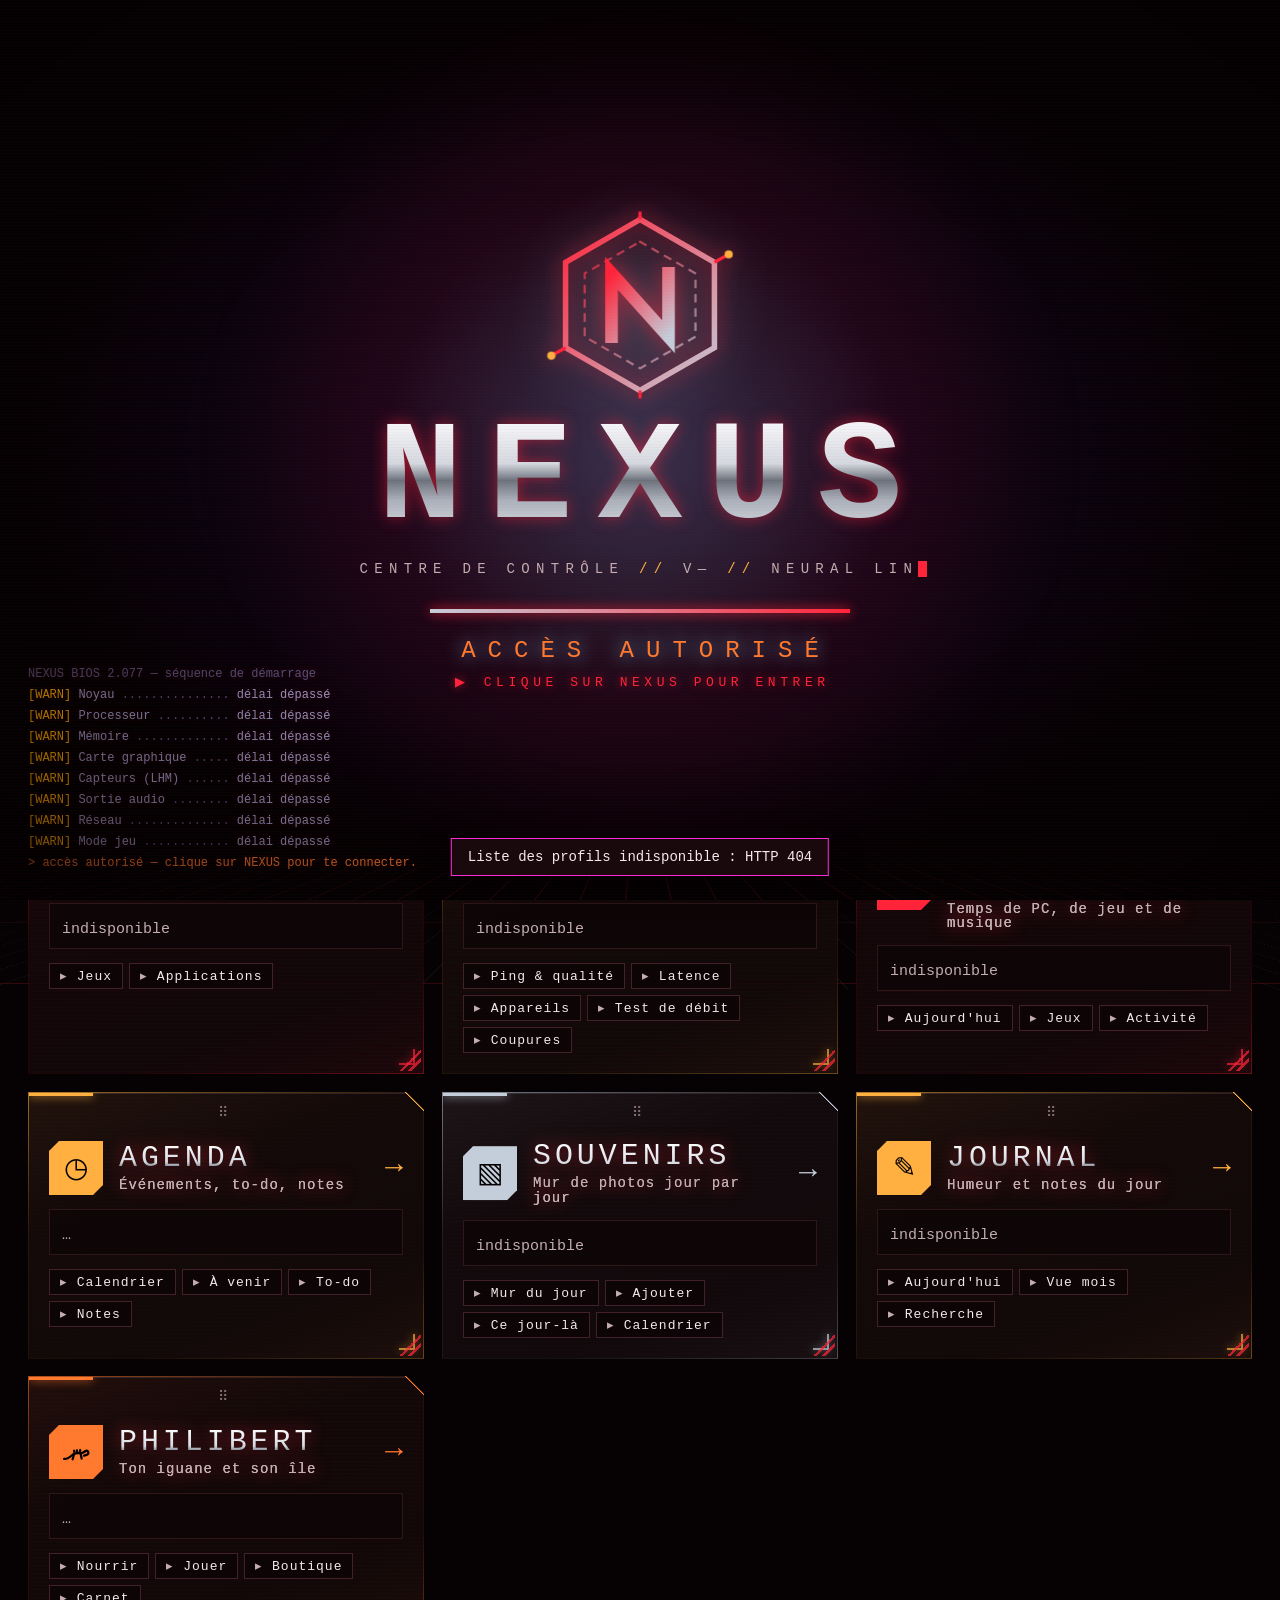
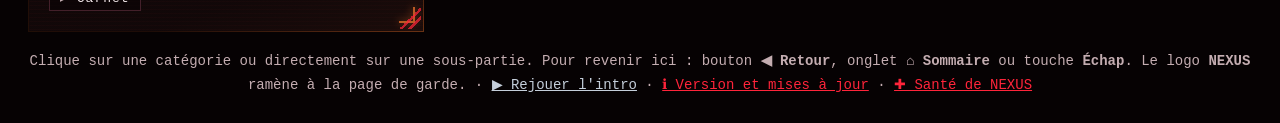
==== commit 8b4259d9: "Philibert v2 : tuile du sommaire, course au rocher chaud, saisons, album, animations et design revus" ====
--- a/static/index.html
+++ b/static/index.html
@@ -873,6 +873,7 @@
 <script src="/static/js/reglages.js"></script>
 <script src="/static/js/blocs.js"></script>
 <script src="/static/js/philibert-dessin.js"></script>
+<script src="/static/js/philibert-icones.js"></script>
 <script src="/static/js/philibert.js"></script>
 <script src="/static/js/philibert-ile.js"></script>
 <script src="/static/js/philibert-jeux.js"></script>
--- a/static/philibert.css
+++ b/static/philibert.css
@@ -1,32 +1,39 @@
 /* =====================================================================
    Philibert, l'iguane de NEXUS (js/philibert*.js, règles dans docs/PHILIBERT.md)
    - en haut : un petit couloir sous la barre du haut, où il se promène (il ne recouvre aucun bouton) ;
-   - son île : une fenêtre qui garde son propre univers (couleurs fixes, lisibles avec tous les profils).
-   Animations : transform/opacity seulement pour ce qui bouge en continu ; coupées en mode jeu (theme.css),
-   en pause onglet caché (html.nx-pause) et avec « réduire les animations » (fin de ce fichier).
+   - son île : une fenêtre qui garde son propre univers (couleurs fixes, lisibles avec tous les profils),
+     avec une palette de jour (sable clair) et une palette de nuit (bleu nuit).
+   Ce qui bouge en continu ne change que transform/opacity (composé par la carte graphique) ; tout est coupé en
+   mode jeu (theme.css), en pause onglet caché (html.nx-pause) et figé avec « réduire les animations ».
+   Courbes : douce (.45, .05, .55, .95) pour les déplacements, avec rebond (.34, 1.56, .64, 1) pour ce qui apparaît.
    ===================================================================== */
 
 /* ---------- Le couloir et Philibert du haut ---------- */
 :root body.phb-on > header { margin-bottom: 66px; }
 .phb-lane { position: absolute; left: 0; right: 0; top: calc(100% + 8px); height: 50px; pointer-events: none; z-index: 6; }
 .phb-lane[hidden] { display: none; }
-.phb-mini { position: absolute; left: 0; bottom: 0; width: 96px; height: 48px; margin: 0; padding: 0; border: 0; background: none;
+.phb-mini { --phb-tf: steps(3, end); --phb-cycle: .72s;
+  position: absolute; left: 0; bottom: 0; width: 96px; height: 48px; margin: 0; padding: 0; border: 0; background: none;
   color: inherit; font: inherit; text-transform: none; letter-spacing: normal; cursor: pointer;
   pointer-events: none;                                    /* seul son corps dessiné est cliquable (ci-dessous) */
-  transform: translateX(0); transition-property: transform; transition-timing-function: linear; will-change: transform; }
+  transform: translateX(0); transition-property: transform; transition-timing-function: cubic-bezier(.3, .1, .7, .9); will-change: transform; }
 .phb-mini svg path, .phb-mini svg circle, .phb-mini svg rect, .phb-mini svg ellipse:not(.phb-ombre) { pointer-events: visiblePainted; cursor: pointer; }
 .phb-mini:focus { outline: none; }
 .phb-mini:focus-visible { outline: 2px solid var(--yellow, #f6c400); outline-offset: 3px; border-radius: 10px; }
-.phb-flip { display: block; width: 100%; height: 100%; transition: transform .25s ease; }
+.phb-flip { display: block; width: 100%; height: 100%; transition: transform .28s cubic-bezier(.45, .05, .55, .95); }
 .phb-flip > svg { display: block; width: 100%; height: 100%; overflow: visible; }
 .phb-anim.gauche .phb-flip { transform: scaleX(-1); }
+.phb-mini.saut .phb-flip > svg { animation: phb-saut .55s cubic-bezier(.34, 1.56, .64, 1); }
+@keyframes phb-saut { 35% { transform: translateY(-9px) scale(1.02, .97); } 70% { transform: translateY(0) scale(1.04, .94); } }
 
 .phb-bulle { position: absolute; bottom: 34px; left: 74px; min-width: 24px; height: 22px; padding: 0 5px; display: grid; place-items: center;
   border-radius: 12px; background: #fffef8; border: 1.5px solid #34495e; color: #2c3e50; font: 700 13px/1 "Trebuchet MS", system-ui, sans-serif;
-  box-shadow: 0 2px 6px rgba(0, 0, 0, .25); pointer-events: none; }
+  box-shadow: 0 3px 8px rgba(0, 0, 0, .22); pointer-events: none; transform-origin: 6px 100%;
+  animation: phb-pop .42s cubic-bezier(.34, 1.56, .64, 1); }
+@keyframes phb-pop { from { transform: scale(.3); opacity: 0; } }
 .phb-bulle[hidden] { display: none; }
 .phb-bulle::after { content: ""; position: absolute; left: 4px; bottom: -6px; border: 5px solid transparent; border-top-color: #34495e; border-bottom: 0; }
-.phb-mini.gauche .phb-bulle { left: auto; right: 74px; }
+.phb-mini.gauche .phb-bulle { left: auto; right: 74px; transform-origin: calc(100% - 6px) 100%; }
 .phb-mini.gauche .phb-bulle::after { left: auto; right: 4px; }
 .phb-bulle svg { width: 15px; height: 15px; display: block; }
 .phb-bulle.phb-b-appel { background: #ffd166; border-color: #8a5a00; color: #3a2400; }
@@ -37,18 +44,30 @@
   color: #3d2a14; background: rgba(255, 248, 232, .95); border: 1px solid #c98f52; pointer-events: none; }
 .phb-panneau[hidden] { display: none; }
 
-/* ---------- Animations du dessin (partagées : haut, île, mini-jeux) ---------- */
-.phb-p-av { transform-origin: 80px 43px; } .phb-p-ar { transform-origin: 51px 43px; }
-.phb-p-av-loin { transform-origin: 75px 42px; } .phb-p-ar-loin { transform-origin: 46.5px 42px; }
-.phb-queue { transform-origin: 44px 41px; } .phb-tete { transform-origin: 86px 37px; } .phb-fanon { transform-origin: 92px 40px; }
-.phb-paupiere { transform-origin: 101.2px 27.5px; transform: scaleY(0); }
+/* ---------- Animations du dessin (haut, île, mini-jeux) ----------
+   Marche de lézard : pattes en diagonale (avant proche + arrière lointain, puis l'inverse), chaque patte en
+   4 temps (pose, appui, lever, passage), genou plié pendant le passage ; corps qui ondule (2 petits rebonds par
+   cycle) ; queue en S (base et bout décalés). Le Philibert du haut se contente de quelques images par pas. */
+.phb-p-av { transform-origin: 80px 43px; } .phb-p-ar { transform-origin: 51px 43.4px; }
+.phb-p-av-loin { transform-origin: 75px 41.6px; } .phb-p-ar-loin { transform-origin: 46.5px 42px; }
+.phb-p-av .phb-genou { transform-origin: 84.4px 48.6px; } .phb-p-ar .phb-genou { transform-origin: 46.6px 49.4px; }
+.phb-p-av-loin .phb-genou { transform-origin: 78.6px 46.8px; } .phb-p-ar-loin .phb-genou { transform-origin: 42.8px 47.6px; }
+.phb-queue { transform-origin: 44.5px 41px; } .phb-queue-bout { transform-origin: 24.4px 46.8px; }
+.phb-tete { transform-origin: 86px 37px; } .phb-fanon { transform-origin: 92px 40px; } .phb-corps { transform-origin: 62px 48px; }
+.phb-paupiere { transform-origin: 101.4px 27.4px; transform: scaleY(0); }
 .phb-corps-tout { transition: transform .4s ease; }
-/* marche : 2 images par pas (steps) → très peu de dessin */
-@keyframes phb-pas { 0%, 100% { transform: rotate(-15deg); } 50% { transform: rotate(15deg); } }
-@keyframes phb-queue { 0%, 100% { transform: rotate(-3deg); } 50% { transform: rotate(3deg); } }
-.phb-anim.marche .phb-p-av, .phb-anim.marche .phb-p-ar-loin { animation: phb-pas .5s steps(1) infinite; }
-.phb-anim.marche .phb-p-ar, .phb-anim.marche .phb-p-av-loin { animation: phb-pas .5s steps(1) infinite -.25s; }
-.phb-anim.marche .phb-queue { animation: phb-queue 1s steps(1) infinite; }
+@keyframes phb-hanche { 0%, 100% { transform: rotate(-19deg); } 60% { transform: rotate(17deg); } }
+@keyframes phb-genou { 0%, 60%, 100% { transform: rotate(0); } 80% { transform: rotate(-32deg); } }
+@keyframes phb-bob { 0%, 50%, 100% { transform: translateY(0); } 25%, 75% { transform: translateY(-.8px); } }
+@keyframes phb-queue { 0%, 100% { transform: rotate(-2.6deg); } 50% { transform: rotate(2.6deg); } }
+@keyframes phb-queue-bout { 0%, 100% { transform: rotate(4deg); } 50% { transform: rotate(-5deg); } }
+.phb-anim.marche .phb-patte { animation: phb-hanche var(--phb-cycle, .8s) var(--phb-tf, ease-in-out) infinite; }
+.phb-anim.marche .phb-genou { animation: phb-genou var(--phb-cycle, .8s) var(--phb-tf, ease-in-out) infinite; }
+.phb-anim.marche .phb-p-ar, .phb-anim.marche .phb-p-av-loin,
+.phb-anim.marche .phb-p-ar .phb-genou, .phb-anim.marche .phb-p-av-loin .phb-genou { animation-delay: calc(var(--phb-cycle, .8s) / -2); }
+.phb-anim.marche .phb-corps { animation: phb-bob var(--phb-cycle, .8s) var(--phb-tf, ease-in-out) infinite; }
+.phb-anim.marche .phb-queue { animation: phb-queue var(--phb-cycle, .8s) var(--phb-tf, ease-in-out) infinite; }
+.phb-anim.marche .phb-queue-bout { animation: phb-queue-bout var(--phb-cycle, .8s) var(--phb-tf, ease-in-out) infinite calc(var(--phb-cycle, .8s) / -4); }
 .phb-anim.cligne .phb-paupiere { transform: scaleY(1); }
 @keyframes phb-hoche { 50% { transform: translateY(2.6px) rotate(5deg); } }
 @keyframes phb-hoche-g { 40% { transform: translateY(6px) rotate(11deg); } }
@@ -59,10 +78,10 @@
 .phb-anim.hoche-petit .phb-tete { animation: phb-hoche .26s ease-in-out 2; }
 .phb-anim.hoche-grand .phb-tete { animation: phb-hoche-g .8s ease-in-out 1; }
 .phb-anim.fanon .phb-fanon { animation: phb-fanon .22s ease-in-out 6 alternate; }
-.phb-anim.mange .phb-tete { animation: phb-mange .3s ease-in-out 4; }
+.phb-anim.mange .phb-tete { animation: phb-mange .3s ease-in-out .35s 4; }
 .phb-anim.refus .phb-tete { animation: phb-non .3s ease-in-out 4; }
 .phb-anim.triste .phb-tete { transform: translateY(2.4px) rotate(7deg); transition: transform .3s; }
-.phb-anim.regarde .phb-tete { transform: rotate(-9deg) translateY(-1px); transition: transform .5s; }
+.phb-anim.regarde .phb-tete { transform: rotate(-9deg) translateY(-1px); transition: transform .5s cubic-bezier(.45, .05, .55, .95); }
 /* à plat ventre (soleil) et endormi : corps posé, pattes écartées */
 .phb-anim.plat .phb-corps-tout, .phb-pose-plat .phb-corps-tout, .phb-pose-dort .phb-corps-tout { transform: translateY(5.5px); }
 .phb-anim.plat .phb-patte, .phb-pose-plat .phb-patte, .phb-pose-dort .phb-patte { transform: scaleY(.38) rotate(-30deg); }
@@ -71,178 +90,297 @@
 /* =====================================================================
    L'île (fenêtre)
    ===================================================================== */
-.phb-dlg { --phb-sh: clamp(200px, calc(100vh - 400px), 470px);
-  width: min(1120px, calc(100vw - 24px)); max-width: none; height: min(900px, calc(100vh - 24px)); max-height: none;
-  margin: auto; padding: 0; border: 0; border-radius: 18px; overflow: hidden;
-  background: #fff8e8; color: #1f3036; font: 15px/1.45 "Trebuchet MS", "Segoe UI", system-ui, sans-serif;
-  text-transform: none; letter-spacing: normal; text-shadow: none; box-shadow: 0 24px 80px rgba(0, 0, 0, .55); }
+.phb-dlg { --phb-sh: clamp(200px, calc(100vh - 470px), 460px);
+  --fond: #fdf6e6; --carte: #fffdf7; --t: #1f3036; --t2: #4b5b60; --bord: #e6d6b1; --bouton: #ffffff; --prim: #0d6470; --prim-t: #ffffff;
+  --tete1: #0d6470; --tete2: #158390; --tete-t: #ffffff; --tete-t2: #e0f6f3; --parole: #e9f7f5; --parole-b: #a9d9d3; --ombre: rgba(70, 50, 10, .12);
+  width: min(1140px, calc(100vw - 24px)); max-width: none; height: min(920px, calc(100vh - 24px)); max-height: none;
+  margin: auto; padding: 0; border: 0; border-radius: 22px; overflow: hidden;
+  background: var(--fond); color: var(--t); font: 15px/1.45 "Segoe UI Variable Text", "Segoe UI", "Trebuchet MS", system-ui, sans-serif;
+  text-transform: none; letter-spacing: normal; text-shadow: none; box-shadow: 0 30px 90px rgba(0, 0, 0, .55); }
+.phb-dlg[data-nuit] { --fond: #121d36; --carte: #1a2a4b; --t: #eef3ff; --t2: #b9c5e1; --bord: #33507e; --bouton: #1f3461; --prim: #86dfe6; --prim-t: #0b2230;
+  --tete1: #0a1730; --tete2: #16295a; --tete-t2: #c9d8f5; --parole: #1c3260; --parole-b: #3e5f97; --ombre: rgba(0, 0, 0, .3); }
 .phb-dlg::backdrop { background: rgba(3, 18, 28, .74); }
 .phb-dlg * { box-sizing: border-box; }
+.phb-dlg .phb-ico { width: 1.2em; height: 1.2em; flex: none; display: inline-block; vertical-align: -.22em; }
 .phb-ile { position: relative; display: flex; flex-direction: column; height: 100%; }
-.phb-tete-ile { display: flex; align-items: center; gap: 10px 16px; flex-wrap: wrap; padding: 10px 14px 10px 18px; background: #0d6470; color: #fff; }
-.phb-titres { display: flex; align-items: baseline; gap: 4px 12px; flex-wrap: wrap; margin-right: auto; min-width: 0; }
-.phb-tete-ile h2 { margin: 0; font: 700 22px/1.2 "Trebuchet MS", system-ui, sans-serif; letter-spacing: .3px; color: #fff; text-transform: none; }
+
+/* en-tête : médaillon, nom, âge, météo, saison, coquillages */
+.phb-tete-ile { display: flex; align-items: center; gap: 8px 14px; flex-wrap: wrap; padding: 9px 12px;
+  background: linear-gradient(100deg, var(--tete1), var(--tete2)); color: var(--tete-t); }
+.phb-medaillon { position: relative; width: 46px; height: 46px; flex: none; border-radius: 50%; overflow: hidden;
+  background: radial-gradient(circle at 40% 35%, #d8f6f7, #8fd6ea); border: 2px solid rgba(255, 255, 255, .75); box-shadow: 0 2px 8px rgba(0, 0, 0, .25); }
+.phb-medaillon svg { position: absolute; width: 150px; height: 75px; left: -94px; top: -19px; }
+.phb-medaillon svg.phb-oeuf { width: 92px; height: 46px; left: -23px; top: -6px; }
+.phb-titres { display: flex; flex-direction: column; gap: 2px; margin-right: auto; min-width: 0; }
+.phb-tete-ile h2 { margin: 0; font: 700 21px/1.15 "Trebuchet MS", "Segoe UI", system-ui, sans-serif; letter-spacing: .2px; color: var(--tete-t); text-transform: none; }
 .phb-tete-ile h2::before, .phb-tete-ile h2::after { content: none; }
-.phb-sous { font-size: 14px; color: #dff6f4; }
-.phb-meteo { font-size: 13px; color: #dff6f4; }
-.phb-coq { padding: 3px 12px; border-radius: 20px; background: #fff3d1; color: #5a3b00; font-weight: 700; font-variant-numeric: tabular-nums; }
-.phb-dlg .phb-fermer { background: #0a4f58; color: #fff; border-color: #6fb6bd; }
-
+.phb-puces { display: flex; flex-wrap: wrap; gap: 4px 10px; font-size: 13px; color: var(--tete-t2); }
+.phb-puces span + span::before { content: "·"; margin-right: 10px; opacity: .7; }
+.phb-ciel-info { display: flex; flex-wrap: wrap; gap: 6px; }
+.phb-puce { display: inline-flex; align-items: center; gap: 6px; padding: 4px 10px; border-radius: 20px; font-size: 13px;
+  background: rgba(255, 255, 255, .14); color: var(--tete-t2); border: 1px solid rgba(255, 255, 255, .18); }
+.phb-coq { display: inline-flex; align-items: center; gap: 6px; padding: 3px 12px 3px 6px; border-radius: 20px; background: #fff3d1; color: #5a3b00;
+  font-weight: 800; font-variant-numeric: tabular-nums; box-shadow: inset 0 -2px 0 rgba(0, 0, 0, .08); }
+.phb-coq svg { width: 22px; height: 22px; }
+.phb-dlg .phb-fermer { width: 38px; height: 38px; padding: 0; display: grid; place-items: center; border-radius: 50%;
+  background: rgba(255, 255, 255, .14); color: #fff; border: 1px solid rgba(255, 255, 255, .35); box-shadow: none; }
+.phb-dlg .phb-fermer:hover:not(:disabled) { background: rgba(255, 255, 255, .26); }
+
+/* ---------- la scène ---------- */
 .phb-scene-zone { flex: 0 0 auto; background: linear-gradient(#5aa9d6 0 50%, #1d8fa8 50% 100%); }
-.phb-scene { position: relative; width: min(100%, calc(var(--phb-sh) * 2)); aspect-ratio: 2 / 1; margin: 0 auto; overflow: hidden; contain: layout paint; }
-.phb-decor, .phb-crottes { position: absolute; inset: 0; }
+.phb-scene { position: relative; width: min(100%, calc(var(--phb-sh) * 2)); aspect-ratio: 2 / 1; margin: 0 auto; overflow: hidden;
+  container-type: inline-size; contain: layout paint; }
+.phb-decor, .phb-crottes, .phb-effets { position: absolute; inset: 0; }
+.phb-effets { pointer-events: none; z-index: 4; overflow: hidden; }
 .phb-l { position: absolute; inset: 0; width: 100%; height: 100%; display: block; }
 .phb-decor svg.phb-l { overflow: hidden; }
 .phb-nuit { background: #061230; pointer-events: none; transition: opacity 1s; }
-/* nuages, mouettes, vagues, crabes, pluie : couches HTML qui bougent par transform (aucun redessin) */
-.phb-nuages, .phb-mouettes, .phb-vagues, .phb-crabes, .phb-pluie { overflow: hidden; pointer-events: none; }
+.phb-etoiles, .phb-nuages, .phb-mouettes, .phb-reflets, .phb-vagues, .phb-crabes, .phb-pluie, .phb-papillons, .phb-lucioles, .phb-guirlande, .phb-ecume, .phb-palmes { pointer-events: none; }
+.phb-nuages, .phb-mouettes, .phb-vagues, .phb-crabes, .phb-pluie, .phb-papillons { overflow: hidden; }
+/* étoiles qui scintillent, soleil et ses rayons, lune */
+.phb-etoiles i { position: absolute; width: 2px; height: 2px; border-radius: 50%; background: #fff; animation: phb-scintille 4s ease-in-out infinite; }
+.phb-etoiles i.g { width: 3px; height: 3px; box-shadow: 0 0 6px rgba(255, 255, 255, .8); }
+@keyframes phb-scintille { 0%, 100% { opacity: .35; } 50% { opacity: 1; } }
+.phb-astre { position: absolute; width: 11%; aspect-ratio: 1; transform: translate(-50%, -50%); pointer-events: none; }
+.phb-astre svg { position: absolute; inset: 0; width: 100%; height: 100%; }
+.phb-soleil .phb-rayons { animation: phb-tourne 90s linear infinite; }
+.phb-soleil::after { content: ""; position: absolute; inset: -40%; border-radius: 50%; background: radial-gradient(closest-side, rgba(255, 236, 140, .35), transparent);
+  animation: phb-halo 6s ease-in-out infinite; }
+@keyframes phb-tourne { to { transform: rotate(360deg); } }
+@keyframes phb-halo { 50% { opacity: .55; transform: scale(1.08); } }
+.phb-lune { width: 9%; }
+/* nuages, mouettes, vagues, reflets, écume, palmes, crabes, papillons, lucioles, guirlande, pluie */
 .phb-nuage { position: absolute; left: 0; animation: phb-nuage var(--d) linear infinite; animation-delay: var(--r); will-change: transform; }
 .phb-nuage svg { display: block; width: 100%; height: auto; }
 @keyframes phb-nuage { from { transform: translateX(-110%); } to { transform: translateX(640%); } }
 .phb-mouette { position: absolute; left: 0; width: 4%; animation: phb-mouette var(--d) linear infinite; animation-delay: var(--r); will-change: transform; }
-.phb-mouette svg { display: block; width: 100%; height: auto; animation: phb-battre .6s steps(1) infinite; }
+.phb-mouette svg { display: block; width: 100%; height: auto; animation: phb-battre .6s ease-in-out infinite alternate; }
 @keyframes phb-mouette { from { transform: translate(-150%, 0); } 50% { transform: translate(1300%, -60%); } to { transform: translate(2700%, 10%); } }
-@keyframes phb-battre { 50% { transform: scaleY(.55); } }
+@keyframes phb-battre { to { transform: scaleY(.5); } }
+.phb-reflets i { position: absolute; width: .6%; height: .5%; border-radius: 2px; background: #fff; opacity: 0; animation: phb-reflet 3.4s ease-in-out infinite; }
+@keyframes phb-reflet { 0%, 100% { opacity: 0; transform: scaleX(.5); } 45% { opacity: .85; transform: scaleX(1.6); } }
 .phb-vague { position: absolute; left: 0; width: 200%; height: 3.4%; animation: phb-vague var(--d) linear infinite; will-change: transform; }
 .phb-vague svg { display: block; width: 100%; height: 100%; }
 @keyframes phb-vague { from { transform: translateX(0); } to { transform: translateX(-50%); } }
-.phb-crabe { position: absolute; width: 3.6%; animation: phb-crabe var(--d) ease-in-out infinite alternate; animation-delay: var(--r); will-change: transform; }
-.phb-crabe svg { display: block; width: 100%; height: auto; }
+.phb-ecume { transform-origin: 50% 100%; animation: phb-ecume 5s ease-in-out infinite; }
+@keyframes phb-ecume { 50% { transform: scale(1.014, 1.035); opacity: .7; } }
+.phb-palmes { transform-origin: 22.2% 39.2%; }
+.phb-palmes.vent { animation: phb-palme 5.5s cubic-bezier(.45, .05, .55, .95) infinite alternate; }
+@keyframes phb-palme { from { transform: rotate(-1.2deg); } to { transform: rotate(1.6deg); } }
+.phb-crabe { position: absolute; width: 3.6%; animation: phb-crabe var(--d) cubic-bezier(.45, .05, .55, .95) infinite alternate; animation-delay: var(--r); will-change: transform; }
+.phb-crabe svg { display: block; width: 100%; height: auto; animation: phb-trottine .3s steps(2) infinite; }
 @keyframes phb-crabe { from { transform: translateX(0); } to { transform: translateX(380%); } }
+@keyframes phb-trottine { 50% { transform: translateY(-6%); } }
+.phb-papillon { position: absolute; width: 2.6%; animation: phb-papillon var(--d) ease-in-out infinite alternate; animation-delay: var(--r); }
+.phb-papillon svg { display: block; width: 100%; height: auto; animation: phb-ailes .22s ease-in-out infinite alternate; }
+@keyframes phb-papillon { 0% { transform: translate(0, 0); } 25% { transform: translate(140%, -90%); } 50% { transform: translate(300%, 20%); } 75% { transform: translate(430%, -70%); } 100% { transform: translate(560%, 10%); } }
+@keyframes phb-ailes { to { transform: scaleX(.35); } }
+.phb-lucioles i { position: absolute; width: 5px; height: 5px; border-radius: 50%; background: #fff6a0; box-shadow: 0 0 8px 3px rgba(255, 238, 120, .7);
+  animation: phb-luciole var(--d) ease-in-out infinite alternate, phb-scintille 2.4s ease-in-out infinite; }
+@keyframes phb-luciole { to { transform: translate(22px, -16px); } }
+.phb-guirlande i { position: absolute; width: 6px; height: 6px; margin: -3px; border-radius: 50%; background: var(--k); opacity: .7; animation: phb-scintille 2.2s ease-in-out infinite; }
+.phb-guirlande.nuit i { box-shadow: 0 0 9px 2px var(--k); opacity: 1; }
 .phb-pluie svg { position: absolute; left: 0; top: -100%; width: 100%; height: 200%; animation: phb-pluie .8s linear infinite; will-change: transform; }
 @keyframes phb-pluie { from { transform: translateY(0); } to { transform: translateY(50%); } }
 
 .phb-pancarte { display: grid; place-items: center; pointer-events: none; }
 .phb-pancarte > div { pointer-events: auto; max-width: min(460px, 86%); padding: 14px 18px; border-radius: 12px; text-align: center;
-  background: #c98f52; color: #2b1a08; border: 3px solid #7d5229; box-shadow: 0 8px 0 #6b4a29, 0 10px 30px rgba(0, 0, 0, .35); display: grid; gap: 6px; }
+  background: #c98f52; color: #2b1a08; border: 3px solid #7d5229; box-shadow: 0 8px 0 #6b4a29, 0 10px 30px rgba(0, 0, 0, .35); display: grid; gap: 6px;
+  animation: phb-pop .5s cubic-bezier(.34, 1.56, .64, 1); }
 .phb-pancarte b { font-size: 18px; }
 .phb-pancarte .phb-b { justify-self: center; }
 
-/* Philibert sur l'île : un bouton (le caresser), placé en % de la scène */
-.phb-perso { position: absolute; width: 17%; aspect-ratio: 2 / 1; margin: 0; padding: 0; border: 0; background: none; cursor: pointer;
-  transform: translate(0, -100%) rotate(var(--rot, 0deg)); transform-origin: 50% 100%;
-  transition: left 1.2s ease-in-out, top 1.2s ease-in-out; z-index: 3; }
+/* Philibert sur l'île : un bouton (le caresser), placé en % de la scène et déplacé par transform */
+.phb-perso { --phb-cycle: .8s; position: absolute; left: 0; top: 0; width: 17%; aspect-ratio: 2 / 1; margin: 0; padding: 0; border: 0; background: none; cursor: pointer;
+  transform: translate(calc(var(--x, 50) * 1cqw), calc(var(--y, 87) * .5cqw)) translateY(-100%) rotate(var(--rot, 0deg)); transform-origin: 50% 100%;
+  transition: transform 1.2s cubic-bezier(.45, .05, .55, .95); z-index: 3; will-change: transform; }
 .phb-perso[hidden] { display: none; }
 .phb-perso:focus-visible { outline: 3px solid #ff8c00; outline-offset: 2px; border-radius: 12px; }
 .phb-perso .phb-paupiere { animation: phb-cligne 6s infinite; }
 @keyframes phb-cligne { 0%, 95%, 100% { transform: scaleY(0); } 97% { transform: scaleY(1); } }
+.phb-perso:not(.marche):not(.nage) .phb-corps { animation: phb-respire 3.4s ease-in-out infinite; }
+.phb-perso.dort .phb-corps { animation-duration: 5s; }
+@keyframes phb-respire { 50% { transform: scale(1, 1.02); } }
 .phb-perso.nage .phb-flip { animation: phb-nage 1.4s ease-in-out infinite alternate; }
 @keyframes phb-nage { to { transform: translate(4%, 3%); } }
+.phb-perso.gauche.nage .phb-flip { animation-name: phb-nage-g; }
+@keyframes phb-nage-g { from { transform: scaleX(-1); } to { transform: scaleX(-1) translate(4%, 3%); } }
 .phb-perso.malade .phb-tete { animation: phb-tousse 4.5s ease-in-out infinite; }
 @keyframes phb-tousse { 0%, 86%, 100% { transform: none; } 89% { transform: translateY(1.4px) rotate(6deg); } 92% { transform: none; } 95% { transform: translateY(1.4px) rotate(6deg); } }
-.phb-perso.froid .phb-flip { animation: phb-frisson .18s steps(2) infinite; }
+.phb-perso.froid .phb-flip > svg { animation: phb-frisson .18s steps(2) infinite; }
 @keyframes phb-frisson { 50% { transform: translateX(.6%); } }
-.phb-perso.gauche.froid .phb-flip { animation: none; }
+.phb-perso.saute .phb-flip > svg { animation: phb-saut .55s cubic-bezier(.34, 1.56, .64, 1) 2; }
 .phb-crotte { position: absolute; width: 2.6%; aspect-ratio: 5 / 4; padding: 0; border: 0; background: none; cursor: pointer; transform: translate(-50%, -100%); z-index: 2; }
 .phb-crotte svg { width: 100%; height: 100%; display: block; }
 .phb-crotte:focus-visible { outline: 3px solid #ff8c00; border-radius: 4px; }
-.phb-bandeaux { position: absolute; left: 50%; top: 8px; transform: translateX(-50%); width: min(560px, 92%); display: grid; gap: 6px; z-index: 4; pointer-events: none; }
-.phb-bandeau { padding: 8px 14px; border-radius: 12px; background: rgba(255, 253, 244, .96); color: #1f3036; box-shadow: 0 6px 18px rgba(0, 0, 0, .25);
-  font-size: 14px; animation: phb-bandeau .4s ease-out; }
-@keyframes phb-bandeau { from { transform: translateY(-10px); opacity: 0; } }
-
-/* ---------- Panneau du bas : jauges, état, soins ---------- */
-.phb-bas { flex: 1 1 auto; min-height: 0; overflow: auto; padding: 12px 16px 14px; display: grid; grid-template-columns: minmax(250px, 320px) minmax(0, 1fr);
-  grid-template-areas: "jauges etat" "actions actions" "actions2 actions2"; gap: 10px 18px; align-content: start; }
-.phb-jauges { grid-area: jauges; display: grid; gap: 5px; align-content: start; }
-.phb-jauge { display: grid; grid-template-columns: 20px 74px minmax(0, 1fr) 30px; gap: 6px; align-items: center; font-size: 14px; }
-.phb-j-ic { text-align: center; color: #5a6b70; }
-.phb-j-nom { font-weight: 600; }
-.phb-j-barre { height: 12px; border-radius: 7px; background: #e9dfc8; overflow: hidden; box-shadow: inset 0 1px 2px rgba(0, 0, 0, .12); }
-.phb-j-barre i { display: block; height: 100%; border-radius: 7px; background: #2f9e55; transition: width .6s ease; }
-.phb-jauge[data-niveau="moyen"] .phb-j-barre i { background: #d99a12; }
+
+/* petits effets : cœurs, étoiles, gouttes, miettes, coquillages, aliment qui part vers sa bouche */
+.phb-fx { position: absolute; width: 2.6cqw; height: 2.6cqw; margin: -1.3cqw 0 0 -1.3cqw; opacity: 0; animation: phb-fx 1.5s cubic-bezier(.2, .7, .3, 1) forwards; }
+.phb-fx svg { width: 100%; height: 100%; display: block; }
+@keyframes phb-fx { 0% { opacity: 0; transform: translate(0, 0) scale(.3); } 18% { opacity: 1; transform: translate(calc(var(--dx) * .25), calc(var(--dy) * .25)) scale(1.05); }
+  100% { opacity: 0; transform: translate(var(--dx), var(--dy)) scale(.75); } }
+.phb-fx-coeur svg { fill: #ff7096; stroke: #d33d68; stroke-width: 1.4; }
+.phb-fx-etoile svg { fill: #ffd34d; stroke: #c48b00; stroke-width: 1.2; }
+.phb-fx-goutte svg { fill: #c4e8ff; stroke: #2a86cc; stroke-width: 1.4; }
+.phb-fx-miette { width: .9cqw; height: .9cqw; margin: -.45cqw 0 0 -.45cqw; border-radius: 50%; background: #6cc24a; animation-duration: .9s; }
+.phb-fx-aliment { width: 4cqw; height: 4cqw; margin: -2cqw 0 0 -2cqw; animation: phb-bouchee .9s cubic-bezier(.5, 0, .7, 1) forwards; }
+@keyframes phb-bouchee { 0% { opacity: 0; transform: translateY(-2cqw) scale(.8); } 25% { opacity: 1; transform: translateY(0) scale(1); }
+  70% { opacity: 1; transform: translateY(3cqw) scale(.6); } 100% { opacity: 0; transform: translateY(3.6cqw) scale(.2); } }
+
+.phb-bandeaux { position: absolute; left: 50%; top: 8px; transform: translateX(-50%); width: min(560px, 92%); display: grid; gap: 6px; z-index: 5; pointer-events: none; }
+.phb-bandeau { display: flex; gap: 10px; align-items: flex-start; padding: 9px 14px; border-radius: 14px; background: rgba(255, 253, 244, .97); color: #1f3036;
+  box-shadow: 0 8px 22px rgba(0, 0, 0, .25); font-size: 14px; animation: phb-bandeau .5s cubic-bezier(.34, 1.56, .64, 1); }
+.phb-bandeau .phb-ico { color: #c48b00; width: 20px; height: 20px; }
+@keyframes phb-bandeau { from { transform: translateY(-14px) scale(.96); opacity: 0; } }
+
+/* ---------- Panneau du bas : jauges, paroles, soins ---------- */
+.phb-bas { flex: 1 1 auto; min-height: 0; overflow: auto; padding: 12px 16px 16px; display: grid; grid-template-columns: minmax(300px, 360px) minmax(0, 1fr);
+  grid-template-areas: "jauges etat" "actions actions" "actions2 actions2"; gap: 12px 18px; align-content: start; }
+.phb-jauges { grid-area: jauges; display: grid; grid-template-columns: 1fr 1fr; gap: 6px; align-content: start; }
+.phb-jauge { display: grid; grid-template-columns: 28px minmax(0, 1fr) auto; grid-template-rows: auto 8px; gap: 2px 8px; align-items: center;
+  padding: 6px 10px 7px 6px; border-radius: 14px; background: var(--carte); border: 1px solid var(--bord); box-shadow: 0 1px 0 var(--ombre); }
+.phb-j-ic { grid-row: 1 / 3; width: 28px; height: 28px; border-radius: 50%; display: grid; place-items: center; background: var(--c); color: #fff; }
+.phb-j-ic .phb-ico { width: 16px; height: 16px; }
+.phb-jauge[data-niveau="bas"] .phb-j-ic { animation: phb-alerte 1.6s ease-in-out infinite; }
+@keyframes phb-alerte { 50% { opacity: .55; } }
+.phb-j-nom { font-size: 13px; font-weight: 700; }
+.phb-jauge b { font-size: 13px; font-variant-numeric: tabular-nums; }
+.phb-j-barre { grid-column: 2 / 4; height: 8px; border-radius: 5px; background: color-mix(in srgb, var(--c) 16%, var(--carte)); overflow: hidden; }
+.phb-j-barre i { display: block; height: 100%; border-radius: 5px; background: linear-gradient(90deg, color-mix(in srgb, var(--c) 70%, #fff), var(--c)); transition: width .8s cubic-bezier(.45, .05, .55, .95); }
 .phb-jauge[data-niveau="bas"] .phb-j-barre i { background: #d9473a; }
-.phb-jauge b { text-align: right; font-variant-numeric: tabular-nums; }
-.phb-etat { grid-area: etat; min-width: 0; }
-.phb-dit { margin: 0 0 8px; padding: 8px 12px; border-radius: 12px; background: #e6f6f4; border: 1px solid #a9d9d3; color: #12363a; }
-.phb-besoins { display: flex; flex-wrap: wrap; gap: 6px 8px; align-items: center; }
-.phb-besoins ul { flex-basis: 100%; margin: 4px 0 0; padding-left: 20px; }
-.phb-besoins li { margin: 2px 0; }
-.phb-ok { color: #23683a; font-weight: 600; }
-.phb-pastille { display: inline-block; padding: 2px 10px; border-radius: 12px; font-size: 13px; font-weight: 700; border: 1px solid; }
+.phb-etat { grid-area: etat; min-width: 0; display: grid; gap: 8px; align-content: start; }
+.phb-parole { position: relative; padding: 10px 14px; border-radius: 16px; background: var(--parole); border: 1.5px solid var(--parole-b); }
+.phb-parole::before { content: ""; position: absolute; left: 22px; top: -9px; width: 16px; height: 16px; background: var(--parole);
+  border-left: 1.5px solid var(--parole-b); border-top: 1.5px solid var(--parole-b); transform: rotate(45deg); border-radius: 3px 0 0 0; }
+.phb-parole p { margin: 0; position: relative; font-size: 15px; }
+.phb-dit { margin: 0 0 8px; padding: 8px 12px; border-radius: 12px; background: var(--parole); border: 1px solid var(--parole-b); }
+.phb-besoins { display: flex; flex-wrap: wrap; gap: 6px; align-items: center; }
+.phb-pastille, .phb-besoin { display: inline-flex; align-items: center; gap: 6px; padding: 3px 10px; border-radius: 14px; font-size: 13px; font-weight: 700; border: 1px solid; }
+.phb-pastille .phb-ico, .phb-besoin .phb-ico { width: 15px; height: 15px; }
 .phb-pastille.forme { background: #dff3e3; color: #1d5c31; border-color: #96cfa5; }
 .phb-pastille.fatigue { background: #fdf0d2; color: #6b4600; border-color: #e3c27a; }
 .phb-pastille.malade { background: #fde2de; color: #8a1f14; border-color: #e8a49b; }
-.phb-pastille.appel { background: #ffd166; color: #3a2400; border-color: #c9952b; }
+.phb-pastille.appel { background: #ffd166; color: #3a2400; border-color: #c9952b; animation: phb-pop .5s cubic-bezier(.34, 1.56, .64, 1); }
 .phb-pastille.dort { background: #e1e8fa; color: #233e78; border-color: #a9b9e4; }
-.phb-evt { margin-top: 8px; padding: 8px 12px; border-radius: 12px; background: #fff1cc; border: 1px dashed #c9a24a; display: flex; flex-wrap: wrap; gap: 6px 8px; align-items: center; }
-.phb-actions { grid-area: actions; display: flex; flex-wrap: wrap; gap: 6px; }
-.phb-actions-2 { grid-area: actions2; padding-top: 6px; border-top: 1px dashed #d8c7a2; }
-
-.phb-dlg .phb-b { font: 600 14px/1.2 "Trebuchet MS", "Segoe UI", system-ui, sans-serif; text-transform: none; letter-spacing: normal;
-  padding: 7px 12px; border-radius: 10px; border: 1.5px solid #b9a37a; background: #fff; color: #1f3036; cursor: pointer; box-shadow: 0 1px 0 #d8c7a2; }
-.phb-dlg .phb-b:hover:not(:disabled) { background: #fff1cc; }
-.phb-dlg .phb-b:focus-visible, .phb-dlg .phb-carte:focus-visible, .phb-dlg .phb-lien:focus-visible, .phb-dlg input:focus-visible, .phb-dlg select:focus-visible,
+.phb-besoin { font-weight: 600; background: #fff4e0; color: #5a3a00; border-color: #ecc98a; }
+.phb-evt { padding: 8px 12px; border-radius: 14px; background: #fff1cc; color: #3b2a00; border: 1.5px dashed #c9a24a; display: flex; flex-wrap: wrap; gap: 6px 8px; align-items: center; }
+.phb-evt-txt { flex: 1 1 220px; }
+.phb-actions { grid-area: actions; display: grid; grid-template-columns: repeat(auto-fill, minmax(88px, 1fr)); gap: 8px; }
+.phb-actions-2 { grid-area: actions2; padding-top: 10px; border-top: 1px dashed var(--bord); }
+
+/* tuiles d'actions : icône dans une pastille de couleur + libellé */
+.phb-dlg .phb-tuile { display: flex; flex-direction: column; align-items: center; gap: 5px; padding: 9px 6px 8px; border-radius: 16px; cursor: pointer;
+  border: 1.5px solid var(--bord); background: var(--bouton); color: var(--t); font: 700 13px/1.15 "Segoe UI Variable Text", "Segoe UI", system-ui, sans-serif;
+  text-transform: none; letter-spacing: normal; box-shadow: 0 2px 0 var(--ombre); transition: transform .16s cubic-bezier(.34, 1.56, .64, 1), box-shadow .16s; }
+.phb-dlg .phb-tuile:hover:not(:disabled) { transform: translateY(-2px); box-shadow: 0 6px 14px var(--ombre); }
+.phb-dlg .phb-tuile:active:not(:disabled) { transform: scale(.96); }
+.phb-dlg .phb-tuile:disabled { opacity: .45; cursor: not-allowed; }
+.phb-dlg .phb-tuile[aria-pressed="true"] { border-color: var(--c); box-shadow: inset 0 0 0 1.5px var(--c); }
+.phb-tuile-ic { width: 38px; height: 38px; border-radius: 50%; display: grid; place-items: center; color: var(--c); background: color-mix(in srgb, var(--c) 15%, var(--bouton)); }
+.phb-tuile-ic .phb-ico { width: 21px; height: 21px; }
+.phb-dlg[data-nuit] .phb-tuile-ic { color: #fff; background: var(--c); }
+.phb-tuile-txt { text-align: center; }
+.phb-tuile-txt small { display: block; font-weight: 500; font-size: 11.5px; color: var(--t2); }
+
+.phb-dlg .phb-b { display: inline-flex; align-items: center; justify-content: center; gap: 6px;
+  font: 700 14px/1.2 "Segoe UI Variable Text", "Segoe UI", system-ui, sans-serif; text-transform: none; letter-spacing: normal;
+  padding: 7px 14px; border-radius: 12px; border: 1.5px solid var(--bord); background: var(--bouton); color: var(--t); cursor: pointer; box-shadow: 0 2px 0 var(--ombre);
+  transition: transform .14s cubic-bezier(.34, 1.56, .64, 1); }
+.phb-dlg .phb-b:hover:not(:disabled) { transform: translateY(-1px); }
+.phb-dlg .phb-b:active:not(:disabled) { transform: scale(.97); }
+.phb-dlg .phb-b:focus-visible, .phb-dlg .phb-tuile:focus-visible, .phb-dlg .phb-carte:focus-visible, .phb-dlg .phb-lien:focus-visible, .phb-dlg input:focus-visible, .phb-dlg select:focus-visible,
 .phb-dlg canvas:focus-visible { outline: 3px solid #ff8c00; outline-offset: 2px; }
 .phb-dlg .phb-b:disabled { opacity: .5; cursor: not-allowed; }
-.phb-dlg .phb-b small { font-weight: 400; color: #4f5f63; }
-.phb-dlg .phb-prim, .phb-dlg .phb-b.phb-on { background: #0d6470; color: #fff; border-color: #094a53; }
-.phb-dlg .phb-prim:hover:not(:disabled), .phb-dlg .phb-b.phb-on:hover { background: #0a525c; }
-.phb-dlg .phb-danger { color: #8f1f15; border-color: #d9a29b; }
-.phb-lien { padding: 0; border: 0; background: none; color: #0d6470; text-decoration: underline; font: inherit; cursor: pointer; }
+.phb-dlg .phb-b small { font-weight: 400; color: var(--t2); }
+.phb-dlg .phb-prim, .phb-dlg .phb-b.phb-on { background: var(--prim); color: var(--prim-t); border-color: color-mix(in srgb, var(--prim) 70%, #000); }
+.phb-dlg .phb-danger { color: #a3241b; border-color: #d9a29b; }
+.phb-dlg[data-nuit] .phb-danger { color: #ffb4aa; border-color: #a35a52; }
+.phb-lien { padding: 0; border: 0; background: none; color: inherit; text-decoration: underline; font: inherit; font-weight: 700; cursor: pointer; }
 
 /* ---------- Panneaux (nourrir, boutique, carnet…) ---------- */
-.phb-feuille { position: absolute; inset: 64px 12px 12px; z-index: 6; width: auto; max-width: 900px; margin: 0 auto; overflow: auto;
-  padding: 14px 18px 18px; border-radius: 14px; background: #fffdf6; color: #1f3036; border: 1px solid #e0cfa8; box-shadow: 0 14px 40px rgba(0, 0, 0, .35); }
+.phb-feuille { position: absolute; inset: 66px 12px 12px; z-index: 6; width: auto; max-width: 920px; margin: 0 auto; overflow: auto;
+  padding: 14px 18px 18px; border-radius: 20px; background: var(--carte); color: var(--t); border: 1px solid var(--bord); box-shadow: 0 18px 50px rgba(0, 0, 0, .35);
+  animation: phb-feuille .32s cubic-bezier(.34, 1.36, .64, 1); }
+@keyframes phb-feuille { from { transform: translateY(12px) scale(.98); opacity: 0; } }
 .phb-feuille[hidden] { display: none; }
-.phb-feuille h3 { margin: 0 40px 10px 0; font-size: 19px; color: #0d4f58; }
-.phb-feuille h3 small { font-size: 14px; font-weight: 400; color: #4f5f63; }
-.phb-fermer-f { position: sticky; float: right; top: 0; z-index: 2; margin: -4px -6px 0 8px; }
-.phb-groupe { margin: 12px 0 6px; font-size: 13px; font-weight: 700; text-transform: uppercase; letter-spacing: 1px; color: #6a5a38; }
-.phb-grille { display: grid; grid-template-columns: repeat(auto-fill, minmax(150px, 1fr)); gap: 8px; }
-.phb-grille-2 { grid-template-columns: repeat(auto-fit, minmax(200px, 1fr)); }
-.phb-grille-3 { grid-template-columns: repeat(auto-fit, minmax(190px, 1fr)); }
-.phb-carte { display: flex; flex-direction: column; align-items: center; gap: 4px; padding: 10px 8px; border-radius: 12px; text-align: center;
-  border: 1.5px solid #e0cfa8; background: #fff; color: #1f3036; font: 600 14px/1.25 "Trebuchet MS", system-ui, sans-serif; text-transform: none; letter-spacing: normal; }
-button.phb-carte { cursor: pointer; }
-button.phb-carte:hover:not(:disabled) { background: #fff6dc; border-color: #c9a24a; }
-.phb-carte:disabled { opacity: .5; cursor: not-allowed; }
-.phb-carte small { font-weight: 400; font-size: 12.5px; color: #4f5f63; }
-.phb-carte .phb-info { color: #0d5a63; font-weight: 600; }
-.phb-ic { width: 40px; height: 40px; display: grid; place-items: center; font-size: 26px; }
+.phb-feuille.phb-f-carte, .phb-feuille.phb-f-bain, .phb-feuille.phb-f-jouer { bottom: auto; max-height: calc(100% - 78px); }
+.phb-feuille h3 { display: flex; align-items: center; gap: 10px; margin: 0 48px 12px 0; font: 700 19px/1.2 "Trebuchet MS", "Segoe UI", system-ui, sans-serif; color: var(--t); }
+.phb-feuille h3 > .phb-ico { width: 30px; height: 30px; padding: 6px; border-radius: 50%; background: var(--prim); color: var(--prim-t); }
+.phb-feuille h3 small { font: 400 14px "Segoe UI", system-ui, sans-serif; color: var(--t2); }
+.phb-dlg .phb-fermer-f { position: sticky; float: right; top: 0; z-index: 2; margin: -4px -6px 0 8px; width: 36px; height: 36px; padding: 0; border-radius: 50%; }
+.phb-groupe { margin: 14px 0 6px; font-size: 12.5px; font-weight: 800; text-transform: uppercase; letter-spacing: 1px; color: var(--t2); }
+.phb-grille { display: grid; grid-template-columns: repeat(auto-fill, minmax(150px, 1fr)); gap: 10px; }
+.phb-grille-2 { grid-template-columns: repeat(auto-fit, minmax(220px, 1fr)); }
+.phb-grille-album { grid-template-columns: repeat(auto-fill, minmax(210px, 1fr)); }
+.phb-carte { position: relative; display: flex; flex-direction: column; align-items: center; gap: 4px; padding: 12px 10px; border-radius: 16px; text-align: center;
+  border: 1.5px solid var(--bord); background: var(--bouton); color: var(--t); font: 700 14px/1.25 "Segoe UI Variable Text", "Segoe UI", system-ui, sans-serif;
+  text-transform: none; letter-spacing: normal; box-shadow: 0 2px 0 var(--ombre); }
+button.phb-carte { cursor: pointer; transition: transform .16s cubic-bezier(.34, 1.56, .64, 1), box-shadow .16s; }
+button.phb-carte:hover:not(:disabled) { transform: translateY(-2px); box-shadow: 0 8px 18px var(--ombre); }
+.phb-carte:disabled { opacity: .45; cursor: not-allowed; }
+.phb-carte small { font-weight: 400; font-size: 12.5px; color: var(--t2); }
+.phb-carte .phb-info { color: var(--t); font-weight: 700; }
+.phb-carte-jeu { align-items: flex-start; text-align: left; display: grid; grid-template-columns: 48px 1fr; grid-template-rows: auto auto; column-gap: 12px; }
+.phb-carte-jeu .phb-ic { grid-row: 1 / 3; }
+.phb-ic { width: 44px; height: 44px; display: grid; place-items: center; }
 .phb-ic svg { width: 100%; height: 100%; }
-.phb-ic-mini { display: inline-block; width: 20px; height: 20px; vertical-align: -5px; margin-right: 6px; }
+.phb-ic-ico { border-radius: 50%; background: var(--c); color: #fff; }
+.phb-ic-ico svg { width: 24px; height: 24px; }
+.phb-ic-mini { display: inline-block; width: 20px; height: 20px; vertical-align: -5px; }
 .phb-ic-mini svg { width: 100%; height: 100%; }
 .phb-article .phb-b { margin-top: auto; }
+.phb-article.promo { border-color: #e8a73a; }
+.phb-ruban { position: absolute; top: 8px; right: -4px; padding: 2px 8px; border-radius: 6px 0 0 6px; background: #c25a12; color: #fff; font-size: 11px; font-weight: 800; }
 .phb-onglets { display: flex; flex-wrap: wrap; gap: 6px; margin-bottom: 12px; }
-.phb-astuce { margin: 12px 0 0; padding: 8px 12px; border-radius: 10px; background: #eef7e6; border: 1px solid #c4e0ae; font-size: 14px; }
-.phb-gris { color: #4f5f63; font-size: 14px; }
+.phb-astuce { display: flex; gap: 10px; align-items: flex-start; margin: 14px 0 0; padding: 10px 12px; border-radius: 14px; background: #eef7e6; color: #24431a; border: 1px solid #c4e0ae; font-size: 14px; }
+.phb-astuce .phb-ico { color: #3a9e4a; width: 20px; height: 20px; }
+.phb-gris { color: var(--t2); font-size: 14px; }
 .phb-ligne { display: flex; flex-wrap: wrap; gap: 6px; }
 .phb-centre { justify-content: center; }
 .phb-chk { display: flex; gap: 10px; align-items: center; margin: 8px 0; }
 .phb-chk input { width: 18px; height: 18px; accent-color: #0d6470; flex: none; }
-.phb-chk select { font: inherit; padding: 4px 8px; border-radius: 8px; border: 1.5px solid #b9a37a; background: #fff; color: #1f3036; }
+.phb-chk select { font: inherit; padding: 5px 10px; border-radius: 10px; border: 1.5px solid var(--bord); background: var(--bouton); color: var(--t); }
 .phb-garde { display: grid; grid-template-columns: minmax(180px, 260px) 1fr; gap: 16px; align-items: start; }
-.phb-apercu { background: linear-gradient(#bfe9f2 0 62%, #f1d79a 62%); border-radius: 14px; padding: 8px; }
-.phb-apercu svg { width: 100%; height: auto; display: block; }
+.phb-apercu, .phb-portrait { background: linear-gradient(#c7eef6 0 62%, #f1d79a 62%); border-radius: 14px; padding: 8px; }
+.phb-apercu svg, .phb-portrait svg { width: 100%; height: auto; display: block; }
+.phb-frise { display: flex; gap: 12px; overflow-x: auto; padding: 4px 4px 10px; }
+.phb-photo { flex: 0 0 170px; margin: 0; padding: 8px 8px 10px; background: #fff; border-radius: 6px; box-shadow: 0 6px 16px rgba(0, 0, 0, .18); color: #1f3036;
+  transform: rotate(-1.5deg); }
+.phb-photo:nth-child(even) { transform: rotate(1.5deg); }
+.phb-photo figcaption { display: grid; gap: 2px; margin-top: 6px; text-align: center; font-size: 13px; }
+.phb-photo small { color: #4b5b60; }
+.phb-ancien .phb-portrait { width: 100%; }
 .phb-histo { list-style: none; margin: 0; padding: 0; display: grid; gap: 4px; }
-.phb-histo li { padding: 5px 8px; border-radius: 8px; background: #fff; border: 1px solid #efe3c8; font-size: 14px; }
-.phb-histo time { color: #6a5a38; font-variant-numeric: tabular-nums; margin-right: 6px; }
-.phb-tbl { border-collapse: collapse; width: 100%; max-width: 560px; font-size: 14px; }
-.phb-tbl th, .phb-tbl td { padding: 5px 8px; border-bottom: 1px dashed #e0cfa8; text-align: left; }
+.phb-histo li { padding: 6px 10px; border-radius: 10px; background: var(--bouton); border: 1px solid var(--bord); font-size: 14px; }
+.phb-histo time { color: var(--t2); font-variant-numeric: tabular-nums; margin-right: 6px; }
+.phb-tbl { border-collapse: collapse; width: 100%; max-width: 600px; font-size: 14px; }
+.phb-tbl th, .phb-tbl td { padding: 6px 8px; border-bottom: 1px dashed var(--bord); text-align: left; font-weight: 400; }
 .phb-tbl td { text-align: right; font-weight: 700; font-variant-numeric: tabular-nums; }
-.phb-succes { opacity: .62; }
-.phb-succes.ok { opacity: 1; border-color: #c9a24a; background: #fffaf0; }
-.phb-faits { padding-left: 4px; list-style: none; display: grid; gap: 6px; }
-.phb-faits li { padding: 8px 10px; border-radius: 10px; background: #eef7e6; border: 1px solid #c4e0ae; }
-.phb-postale { display: grid; grid-template-columns: minmax(120px, 200px) 1fr; gap: 14px; padding: 12px; margin-bottom: 12px; border-radius: 12px;
-  background: #fffaf0; border: 2px dashed #d6b45a; }
+.phb-succes { opacity: .6; }
+.phb-succes.ok { opacity: 1; border-color: #d6a73a; }
+.phb-faits { padding-left: 0; list-style: none; display: grid; gap: 6px; }
+.phb-faits li { display: flex; gap: 10px; align-items: flex-start; padding: 9px 12px; border-radius: 12px; background: #eef7e6; color: #24431a; border: 1px solid #c4e0ae; }
+.phb-faits .phb-ico { color: #3a9e4a; width: 18px; height: 18px; margin-top: 1px; }
+.phb-postale { display: grid; grid-template-columns: minmax(120px, 200px) 1fr; gap: 14px; padding: 12px; margin-bottom: 12px; border-radius: 14px;
+  background: #fffaf0; color: #1f3036; border: 2px dashed #d6b45a; }
 .phb-postale-img svg { width: 100%; height: auto; border-radius: 8px; display: block; }
 .phb-postale p { margin: 6px 0; }
+.phb-postale small { color: #4b5b60; }
 .phb-conseil { padding: 6px 10px; border-radius: 8px; background: #eef7e6; }
 
 /* ---------- Mini-jeux ---------- */
 .phb-jeu-infos { display: flex; flex-wrap: wrap; gap: 6px 18px; margin-bottom: 8px; font-size: 15px; }
 .phb-jeu-infos b { font-variant-numeric: tabular-nums; }
-.phb-canevas { display: block; width: 100%; height: min(320px, 46vh); border-radius: 12px; border: 2px solid #e0cfa8; touch-action: none; cursor: none; }
-.phb-devin { display: grid; place-items: center; padding: 6px 0; background: linear-gradient(#bfe9f2 0 66%, #f1d79a 66%); border-radius: 14px; margin-bottom: 8px; }
+.phb-canevas { display: block; width: 100%; height: min(320px, 46vh); border-radius: 14px; border: 2px solid var(--bord); touch-action: none; cursor: none; }
+.phb-canevas.course { cursor: pointer; }
+.phb-devin { display: grid; place-items: center; padding: 6px 0; background: linear-gradient(#c7eef6 0 66%, #f1d79a 66%); border-radius: 14px; margin-bottom: 8px; }
 .phb-devin-perso { width: min(280px, 70%); aspect-ratio: 2 / 1; }
-.phb-devin-perso svg { width: 100%; height: 100%; display: block; }
-.phb-devin-perso.gauche svg { transform: scaleX(-1); transition: transform .25s; }
+.phb-devin-perso svg { width: 100%; height: 100%; display: block; transition: transform .25s; }
+.phb-devin-perso.gauche svg { transform: scaleX(-1); }
 .phb-suite { display: flex; justify-content: center; gap: 8px; min-height: 22px; margin: 8px 0; }
-.phb-chip { display: inline-block; width: 14px; height: 14px; border-radius: 50%; background: #e9dfc8; border: 2px solid #b9a37a; }
+.phb-chip { display: inline-block; width: 14px; height: 14px; border-radius: 50%; background: color-mix(in srgb, var(--bord) 60%, var(--carte)); border: 2px solid var(--bord); }
 .phb-chip.grand { width: 22px; height: 22px; }
-.phb-chip.vu { background: #0d6470; border-color: #094a53; }
+.phb-chip.vu { background: var(--prim); border-color: var(--prim); animation: phb-pop .3s cubic-bezier(.34, 1.56, .64, 1); }
 
 /* ---------- Téléphone ---------- */
 @media (max-width: 760px) {
@@ -255,18 +393,25 @@
   .phb-dlg { width: 100vw; height: 100dvh; max-height: none; border-radius: 0; font-size: 14px; }
   .phb-scene { width: 100%; }
   .phb-bas { grid-template-columns: 1fr; grid-template-areas: "etat" "jauges" "actions" "actions2"; padding: 10px 12px 14px; }
-  .phb-actions { display: grid; grid-template-columns: repeat(auto-fill, minmax(132px, 1fr)); }
-  .phb-dlg .phb-b { padding: 9px 10px; }
+  .phb-actions { grid-template-columns: repeat(auto-fill, minmax(76px, 1fr)); gap: 6px; }
+  .phb-dlg .phb-tuile { padding: 8px 4px 7px; font-size: 12px; }
+  .phb-tuile-ic { width: 34px; height: 34px; }
   .phb-feuille { position: fixed; inset: 8px; }
   .phb-garde, .phb-postale { grid-template-columns: 1fr; }
   .phb-perso { width: 20%; }
-  .phb-tete-ile h2 { font-size: 19px; }
+  .phb-tete-ile h2 { font-size: 18px; }
+  .phb-tete-ile { display: grid; grid-template-columns: auto minmax(0, 1fr) auto auto; }
+  .phb-ciel-info { grid-row: 2; grid-column: 1 / -1; }
+  .phb-coq { grid-row: 1; grid-column: 3; }
+  .phb-dlg .phb-fermer { grid-row: 1; grid-column: 4; }
 }
 
 /* ---------- Réduire les animations : Philibert immobile, île figée, tout reste utilisable ---------- */
 @media (prefers-reduced-motion: reduce) {
-  .phb-mini, .phb-mini *, .phb-dlg *, .phb-dlg *::before, .phb-dlg *::after { animation: none !important; transition: none !important; }
+  .phb-mini, .phb-mini *, .phb-bulle, .phb-dlg *, .phb-dlg *::before, .phb-dlg *::after { animation: none !important; transition: none !important; }
   .phb-nuage:nth-child(1) { transform: translateX(40%); } .phb-nuage:nth-child(2) { transform: translateX(260%); }
   .phb-nuage:nth-child(3) { transform: translateX(120%); } .phb-nuage:nth-child(n+4) { transform: translateX(380%); }
   .phb-mouette { transform: translateX(800%); }
+  .phb-reflets i { opacity: .5; }
+  .phb-fx { display: none; }
 }
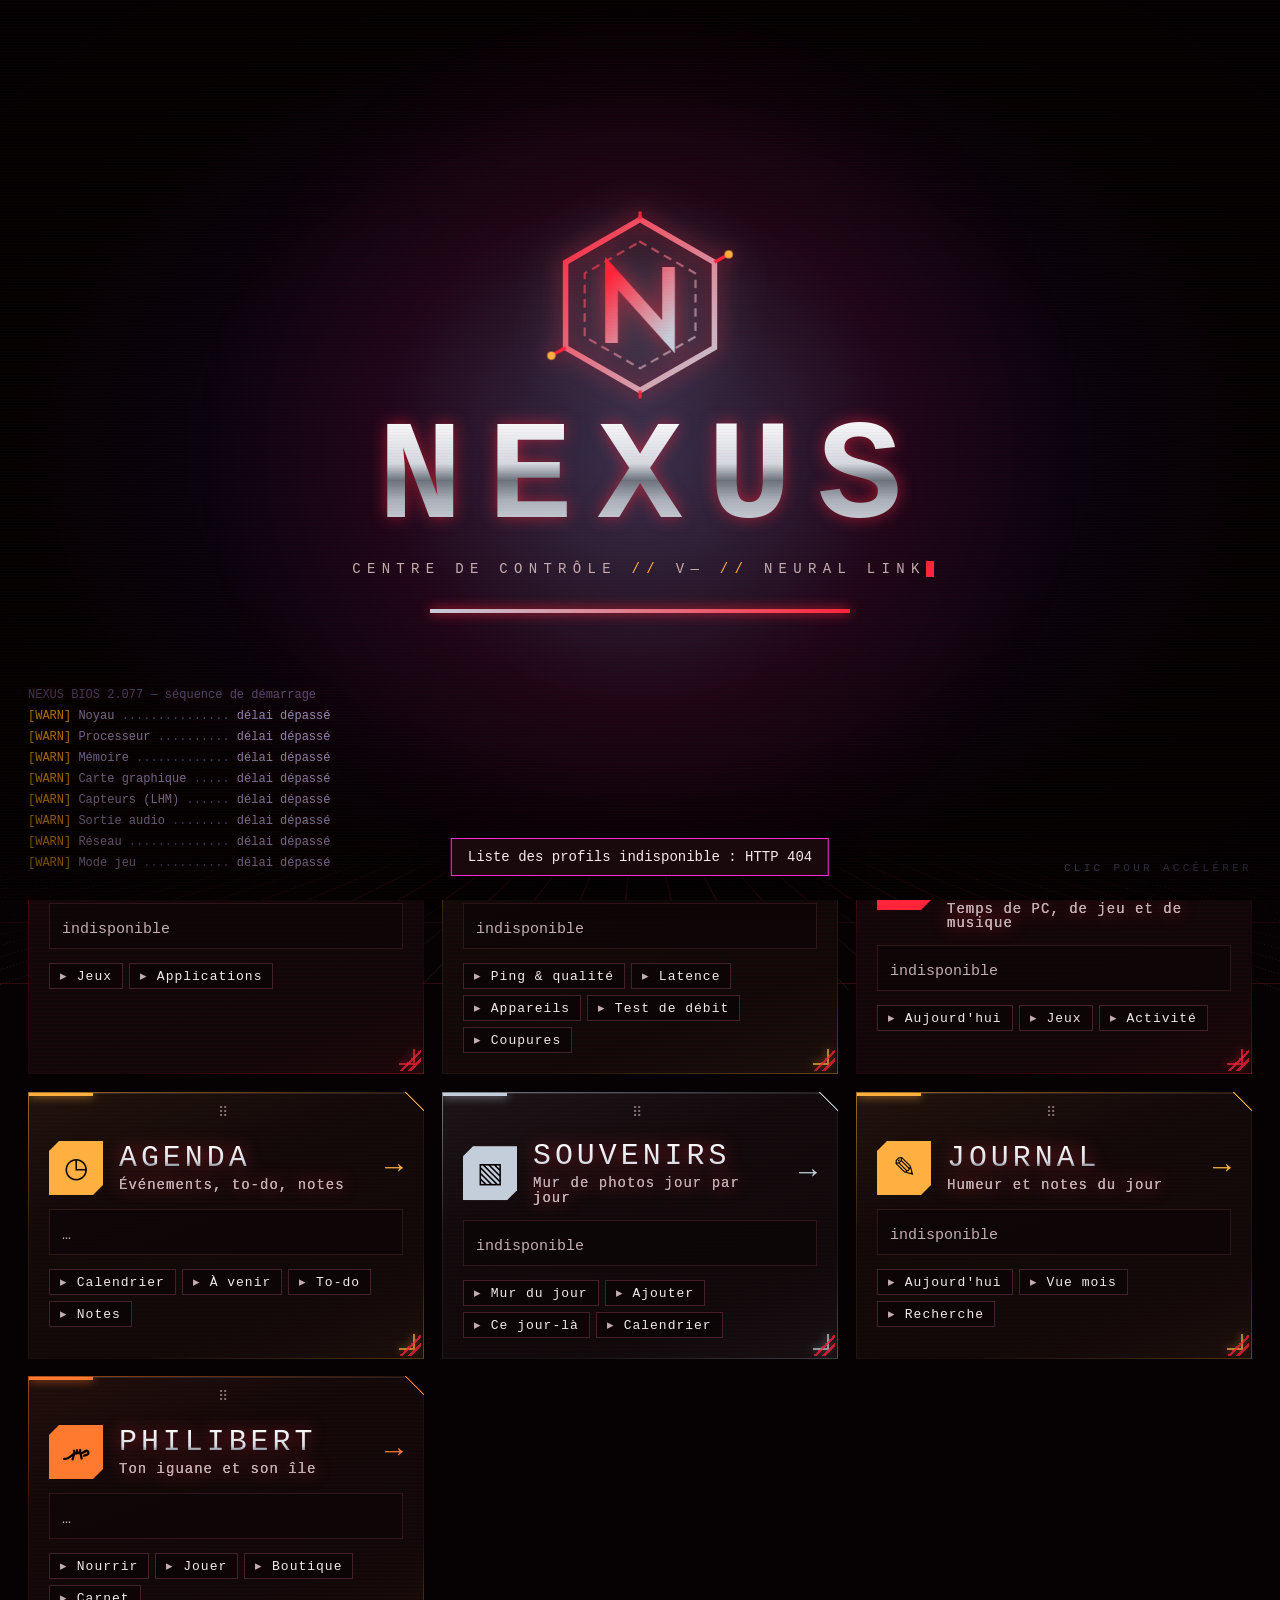
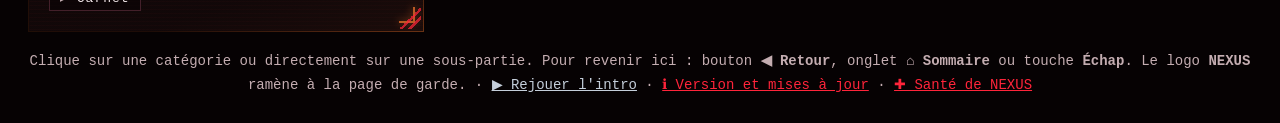
==== commit 83f44c9b: "Philibert v3 : dessin réaliste de l'iguane, de l'île, des objets et des mini-jeux - Iguane vert natu" ====
--- a/static/index.html
+++ b/static/index.html
@@ -874,6 +874,7 @@
 <script src="/static/js/blocs.js"></script>
 <script src="/static/js/philibert-dessin.js"></script>
 <script src="/static/js/philibert-icones.js"></script>
+<script src="/static/js/philibert-nature.js"></script>
 <script src="/static/js/philibert.js"></script>
 <script src="/static/js/philibert-ile.js"></script>
 <script src="/static/js/philibert-jeux.js"></script>
--- a/static/philibert.css
+++ b/static/philibert.css
@@ -49,20 +49,23 @@
    4 temps (pose, appui, lever, passage), genou plié pendant le passage ; corps qui ondule (2 petits rebonds par
    cycle) ; queue en S (base et bout décalés). Le Philibert du haut se contente de quelques images par pas. */
 .phb-p-av { transform-origin: 80px 43px; } .phb-p-ar { transform-origin: 51px 43.4px; }
-.phb-p-av-loin { transform-origin: 75px 41.6px; } .phb-p-ar-loin { transform-origin: 46.5px 42px; }
-.phb-p-av .phb-genou { transform-origin: 84.4px 48.6px; } .phb-p-ar .phb-genou { transform-origin: 46.6px 49.4px; }
-.phb-p-av-loin .phb-genou { transform-origin: 78.6px 46.8px; } .phb-p-ar-loin .phb-genou { transform-origin: 42.8px 47.6px; }
-.phb-queue { transform-origin: 44.5px 41px; } .phb-queue-bout { transform-origin: 24.4px 46.8px; }
-.phb-tete { transform-origin: 86px 37px; } .phb-fanon { transform-origin: 92px 40px; } .phb-corps { transform-origin: 62px 48px; }
-.phb-paupiere { transform-origin: 101.4px 27.4px; transform: scaleY(0); }
+.phb-p-av-loin { transform-origin: 75.2px 41.6px; } .phb-p-ar-loin { transform-origin: 46.8px 41.8px; }
+/* coude des pattes avant vers l'arrière, genou des pattes arrière vers l'avant (comme chez les vrais lézards) */
+.phb-p-av .phb-genou { transform-origin: 76.6px 48.4px; } .phb-p-ar .phb-genou { transform-origin: 56.4px 48.6px; }
+.phb-p-av-loin .phb-genou { transform-origin: 72.2px 46.8px; } .phb-p-ar-loin .phb-genou { transform-origin: 51.6px 47px; }
+.phb-queue { transform-origin: 45px 40.4px; } .phb-queue-bout { transform-origin: 24px 46px; }
+.phb-tete { transform-origin: 86px 37px; } .phb-fanon { transform-origin: 94px 40.4px; } .phb-corps { transform-origin: 62px 48px; }
+.phb-paupiere { transform-origin: 101.4px 27.3px; transform: scaleY(0); }
 .phb-corps-tout { transition: transform .4s ease; }
 @keyframes phb-hanche { 0%, 100% { transform: rotate(-19deg); } 60% { transform: rotate(17deg); } }
 @keyframes phb-genou { 0%, 60%, 100% { transform: rotate(0); } 80% { transform: rotate(-32deg); } }
+@keyframes phb-genou-ar { 0%, 60%, 100% { transform: rotate(0); } 80% { transform: rotate(30deg); } }
 @keyframes phb-bob { 0%, 50%, 100% { transform: translateY(0); } 25%, 75% { transform: translateY(-.8px); } }
 @keyframes phb-queue { 0%, 100% { transform: rotate(-2.6deg); } 50% { transform: rotate(2.6deg); } }
 @keyframes phb-queue-bout { 0%, 100% { transform: rotate(4deg); } 50% { transform: rotate(-5deg); } }
 .phb-anim.marche .phb-patte { animation: phb-hanche var(--phb-cycle, .8s) var(--phb-tf, ease-in-out) infinite; }
 .phb-anim.marche .phb-genou { animation: phb-genou var(--phb-cycle, .8s) var(--phb-tf, ease-in-out) infinite; }
+.phb-anim.marche .phb-p-ar .phb-genou, .phb-anim.marche .phb-p-ar-loin .phb-genou { animation-name: phb-genou-ar; }
 .phb-anim.marche .phb-p-ar, .phb-anim.marche .phb-p-av-loin,
 .phb-anim.marche .phb-p-ar .phb-genou, .phb-anim.marche .phb-p-av-loin .phb-genou { animation-delay: calc(var(--phb-cycle, .8s) / -2); }
 .phb-anim.marche .phb-corps { animation: phb-bob var(--phb-cycle, .8s) var(--phb-tf, ease-in-out) infinite; }
@@ -135,33 +138,40 @@
 .phb-l { position: absolute; inset: 0; width: 100%; height: 100%; display: block; }
 .phb-decor svg.phb-l { overflow: hidden; }
 .phb-nuit { background: #061230; pointer-events: none; transition: opacity 1s; }
-.phb-etoiles, .phb-nuages, .phb-mouettes, .phb-reflets, .phb-vagues, .phb-crabes, .phb-pluie, .phb-papillons, .phb-lucioles, .phb-guirlande, .phb-ecume, .phb-palmes { pointer-events: none; }
+.phb-etoiles, .phb-nuages, .phb-mouettes, .phb-chaleur, .phb-miroite, .phb-brume, .phb-reflets, .phb-vagues, .phb-crabes, .phb-pluie, .phb-papillons, .phb-lucioles, .phb-guirlande, .phb-ecume, .phb-palmes { pointer-events: none; }
 .phb-nuages, .phb-mouettes, .phb-vagues, .phb-crabes, .phb-pluie, .phb-papillons { overflow: hidden; }
+/* nuages, oiseaux et pluie s'effacent doucement sur les bords de la scène (pas de coupure nette sur écran large) */
+.phb-nuages, .phb-mouettes, .phb-pluie { -webkit-mask-image: linear-gradient(90deg, transparent, #000 7%, #000 93%, transparent);
+  mask-image: linear-gradient(90deg, transparent, #000 7%, #000 93%, transparent); }
 /* étoiles qui scintillent, soleil et ses rayons, lune */
 .phb-etoiles i { position: absolute; width: 2px; height: 2px; border-radius: 50%; background: #fff; animation: phb-scintille 4s ease-in-out infinite; }
 .phb-etoiles i.g { width: 3px; height: 3px; box-shadow: 0 0 6px rgba(255, 255, 255, .8); }
+.phb-etoiles i.f { width: 1px; height: 1px; opacity: .6; }
+/* Voie lactée : une bande diffuse en travers du ciel (fixe) */
+.phb-etoiles i.phb-voie { left: -10%; top: 4%; width: 120%; height: 34%; border-radius: 50%; background: radial-gradient(closest-side, rgba(200, 210, 255, .16), rgba(200, 210, 255, .05) 60%, transparent);
+  transform: rotate(-14deg); animation: none; box-shadow: none; }
 @keyframes phb-scintille { 0%, 100% { opacity: .35; } 50% { opacity: 1; } }
 .phb-astre { position: absolute; width: 11%; aspect-ratio: 1; transform: translate(-50%, -50%); pointer-events: none; }
 .phb-astre svg { position: absolute; inset: 0; width: 100%; height: 100%; }
-.phb-soleil .phb-rayons { animation: phb-tourne 90s linear infinite; }
-.phb-soleil::after { content: ""; position: absolute; inset: -40%; border-radius: 50%; background: radial-gradient(closest-side, rgba(255, 236, 140, .35), transparent);
-  animation: phb-halo 6s ease-in-out infinite; }
-@keyframes phb-tourne { to { transform: rotate(360deg); } }
-@keyframes phb-halo { 50% { opacity: .55; transform: scale(1.08); } }
+.phb-soleil { width: 14%; }   /* disque et halo dessinés dans le SVG (pas de rayons « dessin animé ») */
 .phb-lune { width: 9%; }
 /* nuages, mouettes, vagues, reflets, écume, palmes, crabes, papillons, lucioles, guirlande, pluie */
 .phb-nuage { position: absolute; left: 0; animation: phb-nuage var(--d) linear infinite; animation-delay: var(--r); will-change: transform; }
 .phb-nuage svg { display: block; width: 100%; height: auto; }
 @keyframes phb-nuage { from { transform: translateX(-110%); } to { transform: translateX(640%); } }
 .phb-mouette { position: absolute; left: 0; width: 4%; animation: phb-mouette var(--d) linear infinite; animation-delay: var(--r); will-change: transform; }
-.phb-mouette svg { display: block; width: 100%; height: auto; animation: phb-battre .6s ease-in-out infinite alternate; }
+.phb-mouette svg { display: block; width: 100%; height: auto; }
+.phb-mouette .phb-ailes-o { transform-box: fill-box; transform-origin: 50% 85%; animation: phb-battre .55s ease-in-out infinite alternate; }
+.phb-mouette.plane { width: 5%; }   /* frégate : elle plane, sans battre des ailes */
 @keyframes phb-mouette { from { transform: translate(-150%, 0); } 50% { transform: translate(1300%, -60%); } to { transform: translate(2700%, 10%); } }
-@keyframes phb-battre { to { transform: scaleY(.5); } }
+@keyframes phb-battre { to { transform: scaleY(-.35); } }
 .phb-reflets i { position: absolute; width: .6%; height: .5%; border-radius: 2px; background: #fff; opacity: 0; animation: phb-reflet 3.4s ease-in-out infinite; }
 @keyframes phb-reflet { 0%, 100% { opacity: 0; transform: scaleX(.5); } 45% { opacity: .85; transform: scaleX(1.6); } }
 .phb-vague { position: absolute; left: 0; width: 200%; height: 3.4%; animation: phb-vague var(--d) linear infinite; will-change: transform; }
 .phb-vague svg { display: block; width: 100%; height: 100%; }
 @keyframes phb-vague { from { transform: translateX(0); } to { transform: translateX(-50%); } }
+.phb-miroite { pointer-events: none; animation: phb-miroite 4.2s ease-in-out infinite alternate; }
+@keyframes phb-miroite { from { opacity: .15; } to { opacity: 1; } }
 .phb-ecume { transform-origin: 50% 100%; animation: phb-ecume 5s ease-in-out infinite; }
 @keyframes phb-ecume { 50% { transform: scale(1.014, 1.035); opacity: .7; } }
 .phb-palmes { transform-origin: 22.2% 39.2%; }
@@ -172,7 +182,8 @@
 @keyframes phb-crabe { from { transform: translateX(0); } to { transform: translateX(380%); } }
 @keyframes phb-trottine { 50% { transform: translateY(-6%); } }
 .phb-papillon { position: absolute; width: 2.6%; animation: phb-papillon var(--d) ease-in-out infinite alternate; animation-delay: var(--r); }
-.phb-papillon svg { display: block; width: 100%; height: auto; animation: phb-ailes .22s ease-in-out infinite alternate; }
+.phb-papillon svg { display: block; width: 100%; height: auto; }
+.phb-papillon .phb-ailes { transform-box: fill-box; transform-origin: 50% 50%; animation: phb-ailes .2s ease-in-out infinite alternate; }
 @keyframes phb-papillon { 0% { transform: translate(0, 0); } 25% { transform: translate(140%, -90%); } 50% { transform: translate(300%, 20%); } 75% { transform: translate(430%, -70%); } 100% { transform: translate(560%, 10%); } }
 @keyframes phb-ailes { to { transform: scaleX(.35); } }
 .phb-lucioles i { position: absolute; width: 5px; height: 5px; border-radius: 50%; background: #fff6a0; box-shadow: 0 0 8px 3px rgba(255, 238, 120, .7);
@@ -180,12 +191,22 @@
 @keyframes phb-luciole { to { transform: translate(22px, -16px); } }
 .phb-guirlande i { position: absolute; width: 6px; height: 6px; margin: -3px; border-radius: 50%; background: var(--k); opacity: .7; animation: phb-scintille 2.2s ease-in-out infinite; }
 .phb-guirlande.nuit i { box-shadow: 0 0 9px 2px var(--k); opacity: 1; }
+/* air qui tremble au-dessus du rocher chaud (soleil), brume de pluie */
+.phb-chaleur { pointer-events: none; }
+.phb-chaleur i { position: absolute; top: 62%; width: 2.4%; height: 9%; border-radius: 50%; border-left: 2px solid rgba(255, 255, 255, .35); opacity: 0;
+  animation: phb-chaleur 2.8s ease-in-out infinite; }
+@keyframes phb-chaleur { 0% { opacity: 0; transform: translateY(20%) scaleX(1); } 40% { opacity: .7; } 100% { opacity: 0; transform: translateY(-40%) scaleX(-1); } }
+.phb-brume { pointer-events: none; background: linear-gradient(transparent 20%, rgba(190, 200, 210, .3) 48%, rgba(190, 200, 210, .12) 70%, transparent); }
 .phb-pluie svg { position: absolute; left: 0; top: -100%; width: 100%; height: 200%; animation: phb-pluie .8s linear infinite; will-change: transform; }
 @keyframes phb-pluie { from { transform: translateY(0); } to { transform: translateY(50%); } }
 
 .phb-pancarte { display: grid; place-items: center; pointer-events: none; }
-.phb-pancarte > div { pointer-events: auto; max-width: min(460px, 86%); padding: 14px 18px; border-radius: 12px; text-align: center;
-  background: #c98f52; color: #2b1a08; border: 3px solid #7d5229; box-shadow: 0 8px 0 #6b4a29, 0 10px 30px rgba(0, 0, 0, .35); display: grid; gap: 6px;
+.phb-pancarte > div { pointer-events: auto; max-width: min(460px, 86%); padding: 14px 18px; border-radius: 8px; text-align: center;
+  /* une planche de bois clair : veines fines, nœud, bord plus sombre */
+  background: radial-gradient(ellipse 18px 7px at 82% 70%, rgba(90, 55, 25, .35), transparent 70%),
+    linear-gradient(rgba(255, 255, 255, .14), rgba(0, 0, 0, .1)),
+    repeating-linear-gradient(178deg, #d3a46c 0 5px, #c9985f 5px 9px, #d8ab74 9px 11px, #c4935a 11px 17px);
+  color: #2b1a08; border: 3px solid #7d5229; box-shadow: inset 0 0 0 2px rgba(255, 228, 185, .3), 0 8px 0 #6b4a29, 0 10px 30px rgba(0, 0, 0, .35); display: grid; gap: 6px;
   animation: phb-pop .5s cubic-bezier(.34, 1.56, .64, 1); }
 .phb-pancarte b { font-size: 18px; }
 .phb-pancarte .phb-b { justify-self: center; }
@@ -195,6 +216,11 @@
   transform: translate(calc(var(--x, 50) * 1cqw), calc(var(--y, 87) * .5cqw)) translateY(-100%) rotate(var(--rot, 0deg)); transform-origin: 50% 100%;
   transition: transform 1.2s cubic-bezier(.45, .05, .55, .95); z-index: 3; will-change: transform; }
 .phb-perso[hidden] { display: none; }
+/* la nuit, Philibert est dans la pénombre comme le reste de l'île (un peu moins quand la lanterne est allumée) */
+.phb-dlg[data-nuit] .phb-perso .phb-flip { filter: brightness(.6) saturate(.7); }
+.phb-dlg[data-nuit][data-lumiere] .phb-perso .phb-flip { filter: brightness(.78) saturate(.82); }
+.phb-dlg[data-phase="coucher"] .phb-perso .phb-flip { filter: sepia(.28) saturate(.92) brightness(.9); }
+.phb-dlg[data-phase="aube"] .phb-perso .phb-flip { filter: sepia(.15) brightness(.95); }
 .phb-perso:focus-visible { outline: 3px solid #ff8c00; outline-offset: 2px; border-radius: 12px; }
 .phb-perso .phb-paupiere { animation: phb-cligne 6s infinite; }
 @keyframes phb-cligne { 0%, 95%, 100% { transform: scaleY(0); } 97% { transform: scaleY(1); } }
@@ -322,7 +348,7 @@
 .phb-carte .phb-info { color: var(--t); font-weight: 700; }
 .phb-carte-jeu { align-items: flex-start; text-align: left; display: grid; grid-template-columns: 48px 1fr; grid-template-rows: auto auto; column-gap: 12px; }
 .phb-carte-jeu .phb-ic { grid-row: 1 / 3; }
-.phb-ic { width: 44px; height: 44px; display: grid; place-items: center; }
+.phb-ic { width: 52px; height: 52px; display: grid; place-items: center; }
 .phb-ic svg { width: 100%; height: 100%; }
 .phb-ic-ico { border-radius: 50%; background: var(--c); color: #fff; }
 .phb-ic-ico svg { width: 24px; height: 24px; }
@@ -341,7 +367,8 @@
 .phb-chk input { width: 18px; height: 18px; accent-color: #0d6470; flex: none; }
 .phb-chk select { font: inherit; padding: 5px 10px; border-radius: 10px; border: 1.5px solid var(--bord); background: var(--bouton); color: var(--t); }
 .phb-garde { display: grid; grid-template-columns: minmax(180px, 260px) 1fr; gap: 16px; align-items: start; }
-.phb-apercu, .phb-portrait { background: linear-gradient(#c7eef6 0 62%, #f1d79a 62%); border-radius: 14px; padding: 8px; }
+.phb-apercu, .phb-portrait { border-radius: 14px; padding: 8px;
+  background: linear-gradient(#4f93d6, #d3eaf4 44%, #3a86b2 44%, #2fc4c4 54%, #a6ece2 58%, #f1e2bc 58%, #d8bd86); }
 .phb-apercu svg, .phb-portrait svg { width: 100%; height: auto; display: block; }
 .phb-frise { display: flex; gap: 12px; overflow-x: auto; padding: 4px 4px 10px; }
 .phb-photo { flex: 0 0 170px; margin: 0; padding: 8px 8px 10px; background: #fff; border-radius: 6px; box-shadow: 0 6px 16px rgba(0, 0, 0, .18); color: #1f3036;
@@ -373,7 +400,8 @@
 .phb-jeu-infos b { font-variant-numeric: tabular-nums; }
 .phb-canevas { display: block; width: 100%; height: min(320px, 46vh); border-radius: 14px; border: 2px solid var(--bord); touch-action: none; cursor: none; }
 .phb-canevas.course { cursor: pointer; }
-.phb-devin { display: grid; place-items: center; padding: 6px 0; background: linear-gradient(#c7eef6 0 66%, #f1d79a 66%); border-radius: 14px; margin-bottom: 8px; }
+.phb-devin { display: grid; place-items: center; padding: 6px 0; border-radius: 14px; margin-bottom: 8px;
+  background: linear-gradient(#3f86cf, #cfe8f3 46%, #3a86b2 46%, #2fc4c4 58%, #a6ece2 62%, #f1e2bc 62%, #d8bd86); }
 .phb-devin-perso { width: min(280px, 70%); aspect-ratio: 2 / 1; }
 .phb-devin-perso svg { width: 100%; height: 100%; display: block; transition: transform .25s; }
 .phb-devin-perso.gauche svg { transform: scaleX(-1); }
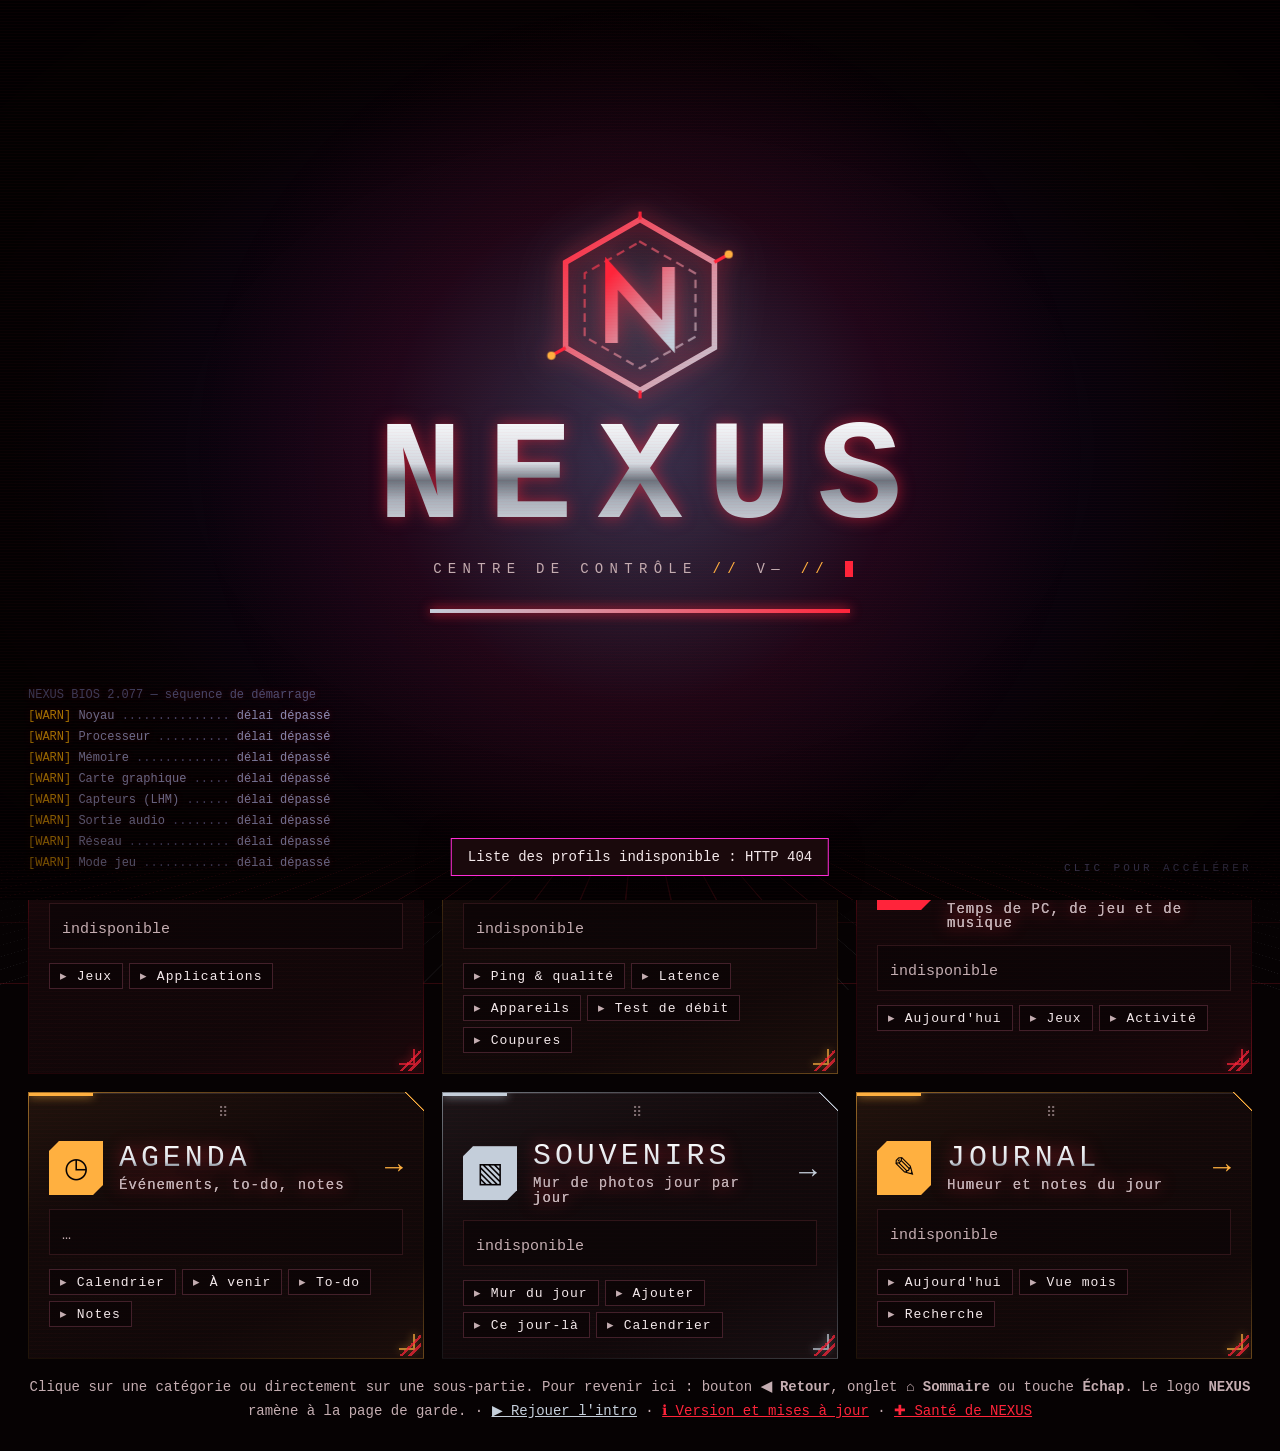
==== commit cec19ec0: "Personnalisation native/portable (kit 1.6.0, ci.yml existant conservé)" ====
--- a/static/index.html
+++ b/static/index.html
@@ -4,6 +4,15 @@
 <meta charset="utf-8">
 <meta name="viewport" content="width=device-width, initial-scale=1">
 <title>NEXUS</title>
+<script>/* mode natif : le lanceur ouvre la page avec ?native=1 ; les notifications sont alors
+   gérées par les toasts Windows du serveur, pas par le navigateur (évite les doublons). */
+try {
+  const q = new URLSearchParams(location.search);
+  if (q.get("native") === "1") localStorage.setItem("nexus-native", "1");
+  if (q.get("native") === "0") localStorage.removeItem("nexus-native");
+  window.NEXUS_NATIVE = localStorage.getItem("nexus-native") === "1";
+} catch (e) { window.NEXUS_NATIVE = false; }
+</script>
 <script>/* thème choisi (avant l'affichage, pour éviter un flash de l'autre thème) */
 try { const t = localStorage.getItem("nexus-theme"); if (t === "sentinelle") document.documentElement.dataset.theme = t; } catch (e) {}
 /* changement de thème en cours : écran noir jusqu'à la 2de moitié de l'animation (js/theme.js) */
@@ -733,7 +742,7 @@
 const notified = new Map();          // id -> horodatage de la dernière notification
 const NOTIF_COOLDOWN = 10 * 60 * 1000;
 let notifOn = false;
-try { notifOn = localStorage.getItem("notif") === "1" && "Notification" in window && Notification.permission === "granted"; } catch (e) {}
+try { notifOn = !window.NEXUS_NATIVE && localStorage.getItem("notif") === "1" && "Notification" in window && Notification.permission === "granted"; } catch (e) {}
 function updNotifBtn() {
   const b = $("btn-notif");
   b.textContent = "Notifications : " + (notifOn ? "on" : "off");
@@ -751,7 +760,12 @@
   try { localStorage.setItem("notif", notifOn ? "1" : "0"); } catch (e) {}
   updNotifBtn();
 });
-updNotifBtn();
+if (window.NEXUS_NATIVE) {
+  const b = $("btn-notif");
+  if (b) b.hidden = true;                    // toasts Windows gérés par le serveur
+} else {
+  updNotifBtn();
+}
 
 // État des alertes lisible par les profils visuels (CSS seulement, voir profils/FORMAT.md § 4.6) :
 //   body[data-alerte="aucune|normale|critique"] en continu ;
--- a/static/ui.css
+++ b/static/ui.css
@@ -53,12 +53,14 @@
   background: linear-gradient(135deg, transparent 50%, var(--cyan) 50% 58%, transparent 58% 70%, var(--cyan) 70% 78%, transparent 78%); opacity: .7; }
 .nx-rs:hover { opacity: 1; }
 .nx-locked .nx-rs { display: none; }
+.nx-locked .sv-item > .sv-rs { display: block; }      /* mur des Souvenirs (post-it et photos) : taille réglable même page verrouillée */
 .nx-locked .ag-panel > h2.nx-drag { cursor: default; touch-action: auto; }
 .btn.on { border-color: var(--yellow); color: var(--yellow); }
 @media (pointer: coarse) { .nx-rs { width: 34px; height: 34px; } }
 
 /* ---- Toutes les catégories : blocs libres (js/layout.js + js/blocs.js) ---- */
 .nx-tools { display: flex; flex-wrap: wrap; gap: 8px; align-items: center; margin-bottom: 12px; }
+.nx-tools[hidden] { display: none; }
 .nx-tools .btn { padding: 5px 12px; font-size: 13px; }
 /* État de la mise en page : verrouillée (ambre) ou déverrouillée (vert) ; un profil peut redéfinir ces couleurs */
 .nx-tools .nx-verrou[data-etat="verrouille"] { color: var(--warn); border-color: var(--warn); background: color-mix(in srgb, var(--warn) 12%, transparent); }
--- a/static/philibert.css
+++ b/static/philibert.css
@@ -9,11 +9,11 @@
    ===================================================================== */
 
 /* ---------- Le couloir et Philibert du haut ---------- */
-:root body.phb-on > header { margin-bottom: 66px; }
-.phb-lane { position: absolute; left: 0; right: 0; top: calc(100% + 8px); height: 50px; pointer-events: none; z-index: 6; }
+:root body.phb-on > header { margin-bottom: 78px; }
+.phb-lane { position: absolute; left: 0; right: 0; top: calc(100% + 8px); height: 60px; pointer-events: none; z-index: 6; }
 .phb-lane[hidden] { display: none; }
 .phb-mini { --phb-tf: steps(3, end); --phb-cycle: .72s;
-  position: absolute; left: 0; bottom: 0; width: 96px; height: 48px; margin: 0; padding: 0; border: 0; background: none;
+  position: absolute; left: 0; bottom: 0; width: 115px; height: 58px; margin: 0; padding: 0; border: 0; background: none;
   color: inherit; font: inherit; text-transform: none; letter-spacing: normal; cursor: pointer;
   pointer-events: none;                                    /* seul son corps dessiné est cliquable (ci-dessous) */
   transform: translateX(0); transition-property: transform; transition-timing-function: cubic-bezier(.3, .1, .7, .9); will-change: transform; }
@@ -26,21 +26,21 @@
 .phb-mini.saut .phb-flip > svg { animation: phb-saut .55s cubic-bezier(.34, 1.56, .64, 1); }
 @keyframes phb-saut { 35% { transform: translateY(-9px) scale(1.02, .97); } 70% { transform: translateY(0) scale(1.04, .94); } }
 
-.phb-bulle { position: absolute; bottom: 34px; left: 74px; min-width: 24px; height: 22px; padding: 0 5px; display: grid; place-items: center;
-  border-radius: 12px; background: #fffef8; border: 1.5px solid #34495e; color: #2c3e50; font: 700 13px/1 "Trebuchet MS", system-ui, sans-serif;
+.phb-bulle { position: absolute; bottom: 41px; left: 89px; min-width: 28px; height: 26px; padding: 0 6px; display: grid; place-items: center;
+  border-radius: 14px; background: #fffef8; border: 1.5px solid #34495e; color: #2c3e50; font: 700 15px/1 "Trebuchet MS", system-ui, sans-serif;
   box-shadow: 0 3px 8px rgba(0, 0, 0, .22); pointer-events: none; transform-origin: 6px 100%;
   animation: phb-pop .42s cubic-bezier(.34, 1.56, .64, 1); }
 @keyframes phb-pop { from { transform: scale(.3); opacity: 0; } }
 .phb-bulle[hidden] { display: none; }
 .phb-bulle::after { content: ""; position: absolute; left: 4px; bottom: -6px; border: 5px solid transparent; border-top-color: #34495e; border-bottom: 0; }
-.phb-mini.gauche .phb-bulle { left: auto; right: 74px; transform-origin: calc(100% - 6px) 100%; }
+.phb-mini.gauche .phb-bulle { left: auto; right: 89px; transform-origin: calc(100% - 6px) 100%; }
 .phb-mini.gauche .phb-bulle::after { left: auto; right: 4px; }
-.phb-bulle svg { width: 15px; height: 15px; display: block; }
+.phb-bulle svg { width: 18px; height: 18px; display: block; }
 .phb-bulle.phb-b-appel { background: #ffd166; border-color: #8a5a00; color: #3a2400; }
-.phb-bulle.phb-b-zzz b { display: inline-block; font-size: 11px; color: #3b5b8c; animation: phb-zzz 2.6s ease-in-out infinite; }
+.phb-bulle.phb-b-zzz b { display: inline-block; font-size: 13px; color: #3b5b8c; animation: phb-zzz 2.6s ease-in-out infinite; }
 @keyframes phb-zzz { 0%, 100% { transform: translateY(1px); opacity: .55; } 50% { transform: translateY(-2px); opacity: 1; } }
-.phb-panneau { position: absolute; left: 90px; bottom: 7px; max-width: calc(100vw - 150px); overflow: hidden; text-overflow: ellipsis; white-space: nowrap;
-  padding: 3px 9px; border-radius: 10px; font: 600 12px/1.3 "Trebuchet MS", system-ui, sans-serif; text-transform: none; letter-spacing: normal;
+.phb-panneau { position: absolute; left: 108px; bottom: 9px; max-width: calc(100vw - 170px); overflow: hidden; text-overflow: ellipsis; white-space: nowrap;
+  padding: 3px 10px; border-radius: 10px; font: 600 13px/1.3 "Trebuchet MS", system-ui, sans-serif; text-transform: none; letter-spacing: normal;
   color: #3d2a14; background: rgba(255, 248, 232, .95); border: 1px solid #c98f52; pointer-events: none; }
 .phb-panneau[hidden] { display: none; }
 
@@ -93,19 +93,25 @@
 /* =====================================================================
    L'île (fenêtre)
    ===================================================================== */
-.phb-dlg { --phb-sh: clamp(200px, calc(100vh - 470px), 460px);
+/* Taille : la scène occupe toute la largeur de la fenêtre (rapport 2 : 1, aucune bande sur les côtés). Sa hauteur
+   visible est limitée par la place qui reste sous l'en-tête (--phb-tete) en gardant --phb-bas pour les jauges et les
+   soins ; si l'écran est trop bas, seul le haut du ciel est rogné (20 % en général, 25 % au plus sur un tout petit écran,
+   la largeur de la fenêtre suit) : le soleil et la lune restent toujours plus bas que cette marge. */
+.phb-dlg { --phb-tete: 64px; --phb-bas: 395px; --phb-vue: max(200px, calc(100dvh - 24px - var(--phb-tete) - var(--phb-bas)));
   --fond: #fdf6e6; --carte: #fffdf7; --t: #1f3036; --t2: #4b5b60; --bord: #e6d6b1; --bouton: #ffffff; --prim: #0d6470; --prim-t: #ffffff;
   --tete1: #0d6470; --tete2: #158390; --tete-t: #ffffff; --tete-t2: #e0f6f3; --parole: #e9f7f5; --parole-b: #a9d9d3; --ombre: rgba(70, 50, 10, .12);
-  width: min(1140px, calc(100vw - 24px)); max-width: none; height: min(920px, calc(100vh - 24px)); max-height: none;
+  width: min(1600px, calc(100vw - 24px), max(820px, calc(var(--phb-vue) * 2.5))); max-width: none; height: min(1440px, calc(100dvh - 24px)); max-height: none;
   margin: auto; padding: 0; border: 0; border-radius: 22px; overflow: hidden;
   background: var(--fond); color: var(--t); font: 15px/1.45 "Segoe UI Variable Text", "Segoe UI", "Trebuchet MS", system-ui, sans-serif;
   text-transform: none; letter-spacing: normal; text-shadow: none; box-shadow: 0 30px 90px rgba(0, 0, 0, .55); }
-.phb-dlg[data-nuit] { --fond: #121d36; --carte: #1a2a4b; --t: #eef3ff; --t2: #b9c5e1; --bord: #33507e; --bouton: #1f3461; --prim: #86dfe6; --prim-t: #0b2230;
+/* Mode sombre de l'interface (réglage, ou automatique : panel sombre ou nuit sur l'île). Contrastes vérifiés (WCAG) :
+   texte principal ≥ 12 : 1, texte secondaire ≥ 7 : 1, pastilles et encadrés ≥ 7 : 1. La scène, elle, suit l'heure de l'île. */
+.phb-dlg[data-sombre] { --fond: #121d36; --carte: #1a2a4b; --t: #eef3ff; --t2: #b9c5e1; --bord: #33507e; --bouton: #1f3461; --prim: #86dfe6; --prim-t: #0b2230;
   --tete1: #0a1730; --tete2: #16295a; --tete-t2: #c9d8f5; --parole: #1c3260; --parole-b: #3e5f97; --ombre: rgba(0, 0, 0, .3); }
 .phb-dlg::backdrop { background: rgba(3, 18, 28, .74); }
 .phb-dlg * { box-sizing: border-box; }
 .phb-dlg .phb-ico { width: 1.2em; height: 1.2em; flex: none; display: inline-block; vertical-align: -.22em; }
-.phb-ile { position: relative; display: flex; flex-direction: column; height: 100%; }
+.phb-ile { position: relative; display: flex; flex-direction: column; height: 100%; container-type: inline-size; }
 
 /* en-tête : médaillon, nom, âge, météo, saison, coquillages */
 .phb-tete-ile { display: flex; align-items: center; gap: 8px 14px; flex-wrap: wrap; padding: 9px 12px;
@@ -119,7 +125,7 @@
 .phb-tete-ile h2::before, .phb-tete-ile h2::after { content: none; }
 .phb-puces { display: flex; flex-wrap: wrap; gap: 4px 10px; font-size: 13px; color: var(--tete-t2); }
 .phb-puces span + span::before { content: "·"; margin-right: 10px; opacity: .7; }
-.phb-ciel-info { display: flex; flex-wrap: wrap; gap: 6px; }
+.phb-ciel-info { display: flex; flex-wrap: wrap; gap: 6px; flex: 1 1 260px; min-width: 0; justify-content: flex-end; }
 .phb-puce { display: inline-flex; align-items: center; gap: 6px; padding: 4px 10px; border-radius: 20px; font-size: 13px;
   background: rgba(255, 255, 255, .14); color: var(--tete-t2); border: 1px solid rgba(255, 255, 255, .18); }
 .phb-coq { display: inline-flex; align-items: center; gap: 6px; padding: 3px 12px 3px 6px; border-radius: 20px; background: #fff3d1; color: #5a3b00;
@@ -128,10 +134,12 @@
 .phb-dlg .phb-fermer { width: 38px; height: 38px; padding: 0; display: grid; place-items: center; border-radius: 50%;
   background: rgba(255, 255, 255, .14); color: #fff; border: 1px solid rgba(255, 255, 255, .35); box-shadow: none; }
 .phb-dlg .phb-fermer:hover:not(:disabled) { background: rgba(255, 255, 255, .26); }
+.phb-dlg .phb-amb[aria-pressed="false"]:not(.phb-theme) { opacity: .7; }
 
 /* ---------- la scène ---------- */
-.phb-scene-zone { flex: 0 0 auto; background: linear-gradient(#5aa9d6 0 50%, #1d8fa8 50% 100%); }
-.phb-scene { position: relative; width: min(100%, calc(var(--phb-sh) * 2)); aspect-ratio: 2 / 1; margin: 0 auto; overflow: hidden;
+.phb-scene-zone { flex: 0 0 auto; position: relative; overflow: hidden; height: min(50cqw, max(37.5cqw, var(--phb-vue)));
+  background: linear-gradient(#5aa9d6 0 50%, #1d8fa8 50% 100%); }
+.phb-scene { position: absolute; left: 0; bottom: 0; width: 100%; aspect-ratio: 2 / 1; overflow: hidden;
   container-type: inline-size; contain: layout paint; }
 .phb-decor, .phb-crottes, .phb-effets { position: absolute; inset: 0; }
 .phb-effets { pointer-events: none; z-index: 4; overflow: hidden; }
@@ -159,12 +167,6 @@
 .phb-nuage { position: absolute; left: 0; animation: phb-nuage var(--d) linear infinite; animation-delay: var(--r); will-change: transform; }
 .phb-nuage svg { display: block; width: 100%; height: auto; }
 @keyframes phb-nuage { from { transform: translateX(-110%); } to { transform: translateX(640%); } }
-.phb-mouette { position: absolute; left: 0; width: 4%; animation: phb-mouette var(--d) linear infinite; animation-delay: var(--r); will-change: transform; }
-.phb-mouette svg { display: block; width: 100%; height: auto; }
-.phb-mouette .phb-ailes-o { transform-box: fill-box; transform-origin: 50% 85%; animation: phb-battre .55s ease-in-out infinite alternate; }
-.phb-mouette.plane { width: 5%; }   /* frégate : elle plane, sans battre des ailes */
-@keyframes phb-mouette { from { transform: translate(-150%, 0); } 50% { transform: translate(1300%, -60%); } to { transform: translate(2700%, 10%); } }
-@keyframes phb-battre { to { transform: scaleY(-.35); } }
 .phb-reflets i { position: absolute; width: .6%; height: .5%; border-radius: 2px; background: #fff; opacity: 0; animation: phb-reflet 3.4s ease-in-out infinite; }
 @keyframes phb-reflet { 0%, 100% { opacity: 0; transform: scaleX(.5); } 45% { opacity: .85; transform: scaleX(1.6); } }
 .phb-vague { position: absolute; left: 0; width: 200%; height: 3.4%; animation: phb-vague var(--d) linear infinite; will-change: transform; }
@@ -176,11 +178,85 @@
 @keyframes phb-ecume { 50% { transform: scale(1.014, 1.035); opacity: .7; } }
 .phb-palmes { transform-origin: 22.2% 39.2%; }
 .phb-palmes.vent { animation: phb-palme 5.5s cubic-bezier(.45, .05, .55, .95) infinite alternate; }
+.phb-palmes.vent.fort { animation: phb-palme-fort 2.4s cubic-bezier(.45, .05, .55, .95) infinite alternate; }
+@keyframes phb-palme-fort { from { transform: rotate(-3deg) skewX(-2deg); } to { transform: rotate(2.4deg) skewX(1deg); } }
+.phb-brume-saison { background: linear-gradient(rgba(240, 244, 246, .05), rgba(232, 238, 242, .55) 46%, rgba(232, 238, 242, .32) 62%, rgba(240, 244, 246, .08));
+  animation: phb-brume 14s ease-in-out infinite alternate; }
+@keyframes phb-brume { from { opacity: .75; transform: translateX(-2%); } to { opacity: 1; transform: translateX(2%); } }
 @keyframes phb-palme { from { transform: rotate(-1.2deg); } to { transform: rotate(1.6deg); } }
-.phb-crabe { position: absolute; width: 3.6%; animation: phb-crabe var(--d) cubic-bezier(.45, .05, .55, .95) infinite alternate; animation-delay: var(--r); will-change: transform; }
-.phb-crabe svg { display: block; width: 100%; height: auto; animation: phb-trottine .3s steps(2) infinite; }
-@keyframes phb-crabe { from { transform: translateX(0); } to { transform: translateX(380%); } }
-@keyframes phb-trottine { 50% { transform: translateY(-6%); } }
+/* goélands en vol (d'après des vidéos de goélands argentés) : quelques battements puis un long plané. En remontant,
+   la main de l'aile se replie au poignet ; en descendant, l'aile s'étend en entier ; le corps monte quand les ailes
+   descendent ; en plané, l'oiseau s'incline un peu pour s'ajuster au vent. La frégate plane sans battre des ailes. */
+.phb-mouette { position: absolute; left: 0; width: 5.6%; animation: phb-mouette var(--d) linear infinite; animation-delay: var(--r); will-change: transform; }
+.phb-mouette svg, .phb-goeland-sol svg { display: block; width: 100%; height: auto; overflow: visible; }
+.phb-mouette .g-aile, .phb-goeland-sol .g-aile { transform-box: view-box; animation: phb-g-bras 3.6s infinite; animation-delay: var(--r); }
+.phb-mouette .g-loin, .phb-goeland-sol .g-loin { animation-name: phb-g-bras-l; }
+.phb-mouette .g-proche, .phb-goeland-sol .g-proche { transform: rotate(-26deg); } .phb-mouette .g-loin, .phb-goeland-sol .g-loin { transform: rotate(-20deg); }   /* plané (animations réduites) */
+.phb-mouette .g-main, .phb-goeland-sol .g-main { transform-box: view-box; animation: phb-g-main 3.6s infinite; animation-delay: var(--r); }
+.phb-mouette .g-tout, .phb-goeland-sol .g-tout { transform-box: view-box; transform-origin: 38px 22px; animation: phb-g-tout 3.6s ease-in-out infinite; animation-delay: var(--r); }
+@keyframes phb-g-bras { 0% { transform: rotate(-26deg); animation-timing-function: ease-out; }
+  5%, 17%, 29% { transform: rotate(16deg); animation-timing-function: cubic-bezier(.5, 0, .4, 1); }
+  11%, 23%, 35% { transform: rotate(-98deg); animation-timing-function: cubic-bezier(.4, 0, .6, 1); }
+  42% { transform: rotate(-26deg); animation-timing-function: ease-in-out; } 56% { transform: rotate(-21deg); } 70% { transform: rotate(-29deg); } 84% { transform: rotate(-23deg); } 100% { transform: rotate(-26deg); } }
+@keyframes phb-g-bras-l { 0% { transform: rotate(-20deg); } 5%, 17%, 29% { transform: rotate(10deg); } 11%, 23%, 35% { transform: rotate(-78deg); }
+  42% { transform: rotate(-20deg); } 56% { transform: rotate(-16deg); } 70% { transform: rotate(-22deg); } 84% { transform: rotate(-17deg); } 100% { transform: rotate(-20deg); } }
+@keyframes phb-g-main { 0% { transform: rotate(0); } 5%, 17%, 29% { transform: rotate(-46deg); } 11%, 23%, 35% { transform: rotate(10deg); }
+  42% { transform: rotate(0); } 63% { transform: rotate(-5deg); } 100% { transform: rotate(0); } }
+@keyframes phb-g-tout { 0%, 42%, 100% { transform: translateY(0) rotate(0); } 5%, 17%, 29% { transform: translateY(.8px); } 11%, 23%, 35% { transform: translateY(-1.3px); }
+  60% { transform: translateY(-.4px) rotate(-3deg); } 80% { transform: translateY(.4px) rotate(2.4deg); } }
+.phb-mouette.plane { width: 5%; }
+@keyframes phb-mouette { from { transform: translate(-150%, 0); } 50% { transform: translate(1300%, -60%); } to { transform: translate(2700%, 10%); } }
+/* un goéland vient se poser sur la plage : il descend en battant des ailes, sort les pattes, se pose, marche (pattes
+   en alternance, la tête qui avance et recule), s'arrête, regarde autour, picore le sable, puis repart */
+.phb-goeland-sol { position: absolute; width: 6.2%; animation: phb-gs var(--d) linear infinite; animation-delay: var(--r); will-change: transform; }
+.phb-goeland-sol .gs-sol { opacity: 1; animation: phb-gs-sol var(--d) linear infinite; animation-delay: var(--r); }
+.phb-goeland-sol .gs-vol { position: absolute; left: -6%; bottom: 10%; width: 118%; opacity: 0; animation: phb-gs-vol var(--d) linear infinite; animation-delay: var(--r); }
+.phb-goeland-sol .g-pattes-vol { animation: phb-gs-pattes var(--d) linear infinite; animation-delay: var(--r); }
+.phb-goeland-sol .g-jambe-a, .phb-goeland-sol .g-jambe-b, .phb-goeland-sol .g-buste, .phb-goeland-sol .g-tete { transform-box: view-box; animation: phb-gs-jambe var(--d) linear infinite; animation-delay: var(--r); }
+.phb-goeland-sol .g-jambe-b { animation-name: phb-gs-jambe-b; }
+.phb-goeland-sol .g-buste { animation-name: phb-gs-buste; }
+.phb-goeland-sol .g-tete { animation-name: phb-gs-tete; }
+@keyframes phb-gs { 0% { transform: translate(-1100%, -700%); } 8% { transform: translate(-560%, -380%); } 15% { transform: translate(-60%, -40%); }
+  17%, 22% { transform: translate(0, 0); } 30%, 42% { transform: translate(110%, 0); } 52%, 80% { transform: translate(250%, 0); }
+  82% { transform: translate(290%, -60%); } 90% { transform: translate(620%, -380%); } 100% { transform: translate(1100%, -800%); } }
+@keyframes phb-gs-vol { 0%, 16.9% { opacity: 1; } 17%, 79.9% { opacity: 0; } 80%, 100% { opacity: 1; } }
+@keyframes phb-gs-sol { 0%, 16.9% { opacity: 0; } 17%, 79.9% { opacity: 1; } 80%, 100% { opacity: 0; } }
+@keyframes phb-gs-pattes { 0%, 11% { opacity: 0; } 12%, 17% { opacity: 1; } 18%, 79% { opacity: 0; } 80%, 86% { opacity: 1; } 87%, 100% { opacity: 0; } }
+@keyframes phb-gs-jambe { 0% { transform: rotate(0); } 22% { transform: rotate(0); } 22.75% { transform: rotate(18deg); } 24.25% { transform: rotate(-14deg); } 25.75% { transform: rotate(18deg); } 27.25% { transform: rotate(-14deg); } 28.75% { transform: rotate(18deg); } 30% { transform: rotate(0); } 42% { transform: rotate(0); } 42.75% { transform: rotate(18deg); } 44.25% { transform: rotate(-14deg); } 45.75% { transform: rotate(18deg); } 47.25% { transform: rotate(-14deg); } 48.75% { transform: rotate(18deg); } 50.25% { transform: rotate(-14deg); } 52% { transform: rotate(0); } 100% { transform: rotate(0); } }
+@keyframes phb-gs-jambe-b { 0% { transform: rotate(0); } 22% { transform: rotate(0); } 22.75% { transform: rotate(-14deg); } 24.25% { transform: rotate(18deg); } 25.75% { transform: rotate(-14deg); } 27.25% { transform: rotate(18deg); } 28.75% { transform: rotate(-14deg); } 30% { transform: rotate(0); } 42% { transform: rotate(0); } 42.75% { transform: rotate(-14deg); } 44.25% { transform: rotate(18deg); } 45.75% { transform: rotate(-14deg); } 47.25% { transform: rotate(18deg); } 48.75% { transform: rotate(-14deg); } 50.25% { transform: rotate(18deg); } 52% { transform: rotate(0); } 100% { transform: rotate(0); } }
+@keyframes phb-gs-buste { 0% { transform: translateY(0); } 22% { transform: translateY(0); } 22.38% { transform: translateY(-.6px); } 23.12% { transform: translateY(0); } 23.88% { transform: translateY(-.6px); } 24.62% { transform: translateY(0); } 25.38% { transform: translateY(-.6px); } 26.12% { transform: translateY(0); } 26.88% { transform: translateY(-.6px); } 27.62% { transform: translateY(0); } 28.38% { transform: translateY(-.6px); } 29.12% { transform: translateY(0); } 30% { transform: translateY(0); } 42% { transform: translateY(0); } 42.38% { transform: translateY(-.6px); } 43.12% { transform: translateY(0); } 43.88% { transform: translateY(-.6px); } 44.62% { transform: translateY(0); } 45.38% { transform: translateY(-.6px); } 46.12% { transform: translateY(0); } 46.88% { transform: translateY(-.6px); } 47.62% { transform: translateY(0); } 48.38% { transform: translateY(-.6px); } 49.12% { transform: translateY(0); } 49.88% { transform: translateY(-.6px); } 50.62% { transform: translateY(0); } 51.38% { transform: translateY(-.6px); } 52% { transform: translateY(0); } 100% { transform: translateY(0); } }
+@keyframes phb-gs-tete { 0% { transform: translate(0) rotate(0); } 22% { transform: translate(0) rotate(0); } 22.75% { transform: translateX(.9px); } 24.25% { transform: translateX(-.6px); } 25.75% { transform: translateX(.9px); } 27.25% { transform: translateX(-.6px); } 28.75% { transform: translateX(.9px); } 30% { transform: translate(0) rotate(0); } 42% { transform: translate(0) rotate(0); } 42.75% { transform: translateX(.9px); } 44.25% { transform: translateX(-.6px); } 45.75% { transform: translateX(.9px); } 47.25% { transform: translateX(-.6px); } 48.75% { transform: translateX(.9px); } 50.25% { transform: translateX(-.6px); } 52% { transform: translate(0) rotate(0); } 100% { transform: translate(0) rotate(0); } 33% { transform: rotate(0); } 34% { transform: rotate(-9deg); } 37% { transform: rotate(-9deg); } 38% { transform: rotate(6deg); } 40% { transform: rotate(0); } 60% { transform: rotate(0); } 61.5% { transform: translate(1px, 2px) rotate(32deg); } 63% { transform: rotate(0); } 65% { transform: translate(1px, 2px) rotate(32deg); } 66.5% { transform: rotate(0); } }
+/* crabes de plage (d'après des vidéos de crabes fantômes et de crabes violonistes) : le crabe fantôme file de côté
+   à toute vitesse, pattes en alternance, s'arrête net, dresse ses yeux sur leurs pédoncules, agite la pince, puis
+   s'enfouit dans le sable (grains projetés), laisse dépasser les yeux, et ressort ; le violoniste avance par petits
+   pas et fait de grands signes avec son énorme pince */
+.phb-crabe, .phb-violon { position: absolute; width: 3.8%; animation: phb-crabe var(--d) linear infinite; animation-delay: var(--r); will-change: transform; }
+.phb-violon { width: 3.6%; animation-name: phb-violon; }
+.phb-crabe svg, .phb-violon svg { display: block; width: 100%; height: auto; overflow: visible; }
+.phb-crabe .c-p, .phb-crabe .c-tout, .phb-crabe .c-yeux, .phb-crabe .c-pince, .phb-violon .c-p, .phb-violon .c-yeux, .phb-violon .c-pince { transform-box: view-box; }
+.phb-crabe .c-pa, .phb-crabe .c-pb, .phb-crabe .c-tout, .phb-crabe .c-yeux, .phb-crabe .c-pince, .phb-crabe .c-trou, .phb-crabe .c-grain, .phb-crabe .c-ombre,
+.phb-violon .c-pa, .phb-violon .c-pb, .phb-violon .c-yeux, .phb-violon .c-pince { animation: phb-cf-pa var(--d) linear infinite; animation-delay: var(--r); }
+.phb-crabe .c-pb { animation-name: phb-cf-pb; } .phb-crabe .c-tout { animation-name: phb-cf-tout; } .phb-crabe .c-yeux { animation-name: phb-cf-yeux; }
+.phb-crabe .c-pince { animation-name: phb-cf-pince; } .phb-crabe .c-trou { animation-name: phb-cf-trou; } .phb-crabe .c-grain { animation-name: phb-cf-grain; }
+.phb-crabe .c-ombre { animation-name: phb-cf-ombre; }
+.phb-violon .c-pa { animation-name: phb-cv-pa; } .phb-violon .c-pb { animation-name: phb-cv-pb; } .phb-violon .c-yeux { animation-name: phb-cv-yeux; }
+.phb-violon .c-pince { animation-name: phb-cv-pince; }
+@keyframes phb-crabe { 0%, 3% { transform: translateX(0); } 14%, 30% { transform: translateX(260%); } 40%, 86% { transform: translateX(80%); } 96%, 100% { transform: translateX(0); } }
+@keyframes phb-cf-tout { 0%, 52% { transform: translateY(0); } 57% { transform: translateY(22px); } 60%, 66% { transform: translateY(30px); }
+  70%, 76% { transform: translateY(22px); } 80%, 100% { transform: translateY(0); } }
+@keyframes phb-cf-yeux { 0%, 15%, 28%, 41%, 50%, 69%, 77%, 100% { transform: scaleY(1); } 17%, 26%, 43%, 48% { transform: scaleY(1.3); } 71%, 75% { transform: scaleY(1.25); } }
+@keyframes phb-cf-pince { 0%, 17%, 20%, 24%, 44%, 47%, 100% { transform: rotate(0); } 18.5%, 22.5%, 45.5% { transform: rotate(-30deg); } }
+@keyframes phb-cf-trou { 0%, 53% { opacity: 0; } 56%, 82% { opacity: 1; } 86%, 100% { opacity: 0; } }
+@keyframes phb-cf-grain { 0%, 52% { opacity: 0; transform: translateY(0); } 53%, 55% { opacity: 1; transform: translateY(-2px); } 54%, 56% { opacity: .6; transform: translateY(0); }
+  57.5%, 77% { opacity: 0; } 78%, 80% { opacity: 1; transform: translateY(-2px); } 79% { opacity: .6; transform: translateY(0); } 81.5%, 100% { opacity: 0; transform: translateY(0); } }
+@keyframes phb-cf-ombre { 0%, 55% { opacity: 1; } 58%, 78% { opacity: 0; } 81%, 100% { opacity: 1; } }
+@keyframes phb-violon { 0% { transform: translateX(0); } 6%, 30% { transform: translateX(70%); } 38%, 60% { transform: translateX(10%); } 66%, 90% { transform: translateX(50%); } 98%, 100% { transform: translateX(0); } }
+@keyframes phb-cv-yeux { 0%, 40%, 56%, 100% { transform: scaleY(1); } 42%, 54% { transform: scaleY(1.2); } }
+@keyframes phb-cf-pa { 0% { transform: rotate(0); } 3% { transform: rotate(0); } 3.3% { transform: rotate(9deg); } 3.9% { transform: rotate(-9deg); } 4.5% { transform: rotate(9deg); } 5.1% { transform: rotate(-9deg); } 5.7% { transform: rotate(9deg); } 6.3% { transform: rotate(-9deg); } 6.9% { transform: rotate(9deg); } 7.5% { transform: rotate(-9deg); } 8.1% { transform: rotate(9deg); } 8.7% { transform: rotate(-9deg); } 9.3% { transform: rotate(9deg); } 9.9% { transform: rotate(-9deg); } 10.5% { transform: rotate(9deg); } 11.1% { transform: rotate(-9deg); } 11.7% { transform: rotate(9deg); } 12.3% { transform: rotate(-9deg); } 12.9% { transform: rotate(9deg); } 13.5% { transform: rotate(-9deg); } 14% { transform: rotate(0); } 30% { transform: rotate(0); } 30.3% { transform: rotate(9deg); } 30.9% { transform: rotate(-9deg); } 31.5% { transform: rotate(9deg); } 32.1% { transform: rotate(-9deg); } 32.7% { transform: rotate(9deg); } 33.3% { transform: rotate(-9deg); } 33.9% { transform: rotate(9deg); } 34.5% { transform: rotate(-9deg); } 35.1% { transform: rotate(9deg); } 35.7% { transform: rotate(-9deg); } 36.3% { transform: rotate(9deg); } 36.9% { transform: rotate(-9deg); } 37.5% { transform: rotate(9deg); } 38.1% { transform: rotate(-9deg); } 38.7% { transform: rotate(9deg); } 39.3% { transform: rotate(-9deg); } 40% { transform: rotate(0); } 52% { transform: rotate(0); } 52.3% { transform: rotate(9deg); } 52.9% { transform: rotate(-9deg); } 53.5% { transform: rotate(9deg); } 54.1% { transform: rotate(-9deg); } 54.7% { transform: rotate(9deg); } 55.3% { transform: rotate(-9deg); } 55.9% { transform: rotate(9deg); } 56.5% { transform: rotate(-9deg); } 57% { transform: rotate(0); } 86% { transform: rotate(0); } 86.3% { transform: rotate(9deg); } 86.9% { transform: rotate(-9deg); } 87.5% { transform: rotate(9deg); } 88.1% { transform: rotate(-9deg); } 88.7% { transform: rotate(9deg); } 89.3% { transform: rotate(-9deg); } 89.9% { transform: rotate(9deg); } 90.5% { transform: rotate(-9deg); } 91.1% { transform: rotate(9deg); } 91.7% { transform: rotate(-9deg); } 92.3% { transform: rotate(9deg); } 92.9% { transform: rotate(-9deg); } 93.5% { transform: rotate(9deg); } 94.1% { transform: rotate(-9deg); } 94.7% { transform: rotate(9deg); } 95.3% { transform: rotate(-9deg); } 96% { transform: rotate(0); } 100% { transform: rotate(0); } }
+@keyframes phb-cf-pb { 0% { transform: rotate(0); } 3% { transform: rotate(0); } 3.3% { transform: rotate(-9deg); } 3.9% { transform: rotate(9deg); } 4.5% { transform: rotate(-9deg); } 5.1% { transform: rotate(9deg); } 5.7% { transform: rotate(-9deg); } 6.3% { transform: rotate(9deg); } 6.9% { transform: rotate(-9deg); } 7.5% { transform: rotate(9deg); } 8.1% { transform: rotate(-9deg); } 8.7% { transform: rotate(9deg); } 9.3% { transform: rotate(-9deg); } 9.9% { transform: rotate(9deg); } 10.5% { transform: rotate(-9deg); } 11.1% { transform: rotate(9deg); } 11.7% { transform: rotate(-9deg); } 12.3% { transform: rotate(9deg); } 12.9% { transform: rotate(-9deg); } 13.5% { transform: rotate(9deg); } 14% { transform: rotate(0); } 30% { transform: rotate(0); } 30.3% { transform: rotate(-9deg); } 30.9% { transform: rotate(9deg); } 31.5% { transform: rotate(-9deg); } 32.1% { transform: rotate(9deg); } 32.7% { transform: rotate(-9deg); } 33.3% { transform: rotate(9deg); } 33.9% { transform: rotate(-9deg); } 34.5% { transform: rotate(9deg); } 35.1% { transform: rotate(-9deg); } 35.7% { transform: rotate(9deg); } 36.3% { transform: rotate(-9deg); } 36.9% { transform: rotate(9deg); } 37.5% { transform: rotate(-9deg); } 38.1% { transform: rotate(9deg); } 38.7% { transform: rotate(-9deg); } 39.3% { transform: rotate(9deg); } 40% { transform: rotate(0); } 52% { transform: rotate(0); } 52.3% { transform: rotate(-9deg); } 52.9% { transform: rotate(9deg); } 53.5% { transform: rotate(-9deg); } 54.1% { transform: rotate(9deg); } 54.7% { transform: rotate(-9deg); } 55.3% { transform: rotate(9deg); } 55.9% { transform: rotate(-9deg); } 56.5% { transform: rotate(9deg); } 57% { transform: rotate(0); } 86% { transform: rotate(0); } 86.3% { transform: rotate(-9deg); } 86.9% { transform: rotate(9deg); } 87.5% { transform: rotate(-9deg); } 88.1% { transform: rotate(9deg); } 88.7% { transform: rotate(-9deg); } 89.3% { transform: rotate(9deg); } 89.9% { transform: rotate(-9deg); } 90.5% { transform: rotate(9deg); } 91.1% { transform: rotate(-9deg); } 91.7% { transform: rotate(9deg); } 92.3% { transform: rotate(-9deg); } 92.9% { transform: rotate(9deg); } 93.5% { transform: rotate(-9deg); } 94.1% { transform: rotate(9deg); } 94.7% { transform: rotate(-9deg); } 95.3% { transform: rotate(9deg); } 96% { transform: rotate(0); } 100% { transform: rotate(0); } }
+@keyframes phb-cv-pa { 0% { transform: rotate(0); } 0.6% { transform: rotate(8deg); } 1.8% { transform: rotate(-8deg); } 3% { transform: rotate(8deg); } 4.2% { transform: rotate(-8deg); } 5.4% { transform: rotate(8deg); } 6% { transform: rotate(0); } 30% { transform: rotate(0); } 30.6% { transform: rotate(8deg); } 31.8% { transform: rotate(-8deg); } 33% { transform: rotate(8deg); } 34.2% { transform: rotate(-8deg); } 35.4% { transform: rotate(8deg); } 36.6% { transform: rotate(-8deg); } 38% { transform: rotate(0); } 60% { transform: rotate(0); } 60.6% { transform: rotate(8deg); } 61.8% { transform: rotate(-8deg); } 63% { transform: rotate(8deg); } 64.2% { transform: rotate(-8deg); } 65.4% { transform: rotate(8deg); } 66% { transform: rotate(0); } 90% { transform: rotate(0); } 90.6% { transform: rotate(8deg); } 91.8% { transform: rotate(-8deg); } 93% { transform: rotate(8deg); } 94.2% { transform: rotate(-8deg); } 95.4% { transform: rotate(8deg); } 96.6% { transform: rotate(-8deg); } 98% { transform: rotate(0); } 100% { transform: rotate(0); } }
+@keyframes phb-cv-pb { 0% { transform: rotate(0); } 0.6% { transform: rotate(-8deg); } 1.8% { transform: rotate(8deg); } 3% { transform: rotate(-8deg); } 4.2% { transform: rotate(8deg); } 5.4% { transform: rotate(-8deg); } 6% { transform: rotate(0); } 30% { transform: rotate(0); } 30.6% { transform: rotate(-8deg); } 31.8% { transform: rotate(8deg); } 33% { transform: rotate(-8deg); } 34.2% { transform: rotate(8deg); } 35.4% { transform: rotate(-8deg); } 36.6% { transform: rotate(8deg); } 38% { transform: rotate(0); } 60% { transform: rotate(0); } 60.6% { transform: rotate(-8deg); } 61.8% { transform: rotate(8deg); } 63% { transform: rotate(-8deg); } 64.2% { transform: rotate(8deg); } 65.4% { transform: rotate(-8deg); } 66% { transform: rotate(0); } 90% { transform: rotate(0); } 90.6% { transform: rotate(-8deg); } 91.8% { transform: rotate(8deg); } 93% { transform: rotate(-8deg); } 94.2% { transform: rotate(8deg); } 95.4% { transform: rotate(-8deg); } 96.6% { transform: rotate(8deg); } 98% { transform: rotate(0); } 100% { transform: rotate(0); } }
+@keyframes phb-cv-pince { 0% { transform: rotate(0); } 9% { transform: rotate(0); animation-timing-function: ease-out; } 11.4% { transform: rotate(-52deg); } 12.2% { transform: rotate(-48deg); animation-timing-function: ease-in; } 14.6% { transform: rotate(0); } 15.5% { transform: rotate(0); animation-timing-function: ease-out; } 17.9% { transform: rotate(-52deg); } 18.7% { transform: rotate(-48deg); animation-timing-function: ease-in; } 21.1% { transform: rotate(0); } 22% { transform: rotate(0); animation-timing-function: ease-out; } 24.4% { transform: rotate(-52deg); } 25.2% { transform: rotate(-48deg); animation-timing-function: ease-in; } 27.6% { transform: rotate(0); } 69% { transform: rotate(0); animation-timing-function: ease-out; } 71.4% { transform: rotate(-52deg); } 72.2% { transform: rotate(-48deg); animation-timing-function: ease-in; } 74.6% { transform: rotate(0); } 75.5% { transform: rotate(0); animation-timing-function: ease-out; } 77.9% { transform: rotate(-52deg); } 78.7% { transform: rotate(-48deg); animation-timing-function: ease-in; } 81.1% { transform: rotate(0); } 82% { transform: rotate(0); animation-timing-function: ease-out; } 84.4% { transform: rotate(-52deg); } 85.2% { transform: rotate(-48deg); animation-timing-function: ease-in; } 87.6% { transform: rotate(0); } 100% { transform: rotate(0); } }
 .phb-papillon { position: absolute; width: 2.6%; animation: phb-papillon var(--d) ease-in-out infinite alternate; animation-delay: var(--r); }
 .phb-papillon svg { display: block; width: 100%; height: auto; }
 .phb-papillon .phb-ailes { transform-box: fill-box; transform-origin: 50% 50%; animation: phb-ailes .2s ease-in-out infinite alternate; }
@@ -216,6 +292,16 @@
   transform: translate(calc(var(--x, 50) * 1cqw), calc(var(--y, 87) * .5cqw)) translateY(-100%) rotate(var(--rot, 0deg)); transform-origin: 50% 100%;
   transition: transform 1.2s cubic-bezier(.45, .05, .55, .95); z-index: 3; will-change: transform; }
 .phb-perso[hidden] { display: none; }
+/* « z z Z » qui montent au-dessus de sa tête quand il dort (sable, rocher ou palmier) */
+.phb-zz { position: absolute; right: 4%; top: -18%; width: 26%; height: 70%; pointer-events: none; display: none; }
+.phb-perso.dort .phb-zz { display: block; }
+.phb-perso.gauche .phb-zz { right: auto; left: 4%; }
+.phb-zz i { position: absolute; bottom: 0; left: 30%; font: italic 800 1.3cqw/1 "Trebuchet MS", system-ui, sans-serif; color: #fff;
+  text-shadow: 0 1px 0 #2a4a7a, 0 0 6px rgba(20, 40, 80, .6); opacity: 0; animation: phb-zz 3.6s ease-out infinite; }
+.phb-zz i:nth-child(2) { animation-delay: 1.2s; font-size: 1.6cqw; }
+.phb-zz i:nth-child(3) { animation-delay: 2.4s; font-size: 2cqw; }
+@keyframes phb-zz { 0% { opacity: 0; transform: translate(0, 0) rotate(-8deg); } 15% { opacity: 1; }
+  100% { opacity: 0; transform: translate(2.2cqw, -5cqw) rotate(12deg); } }
 /* la nuit, Philibert est dans la pénombre comme le reste de l'île (un peu moins quand la lanterne est allumée) */
 .phb-dlg[data-nuit] .phb-perso .phb-flip { filter: brightness(.6) saturate(.7); }
 .phb-dlg[data-nuit][data-lumiere] .phb-perso .phb-flip { filter: brightness(.78) saturate(.82); }
@@ -304,7 +390,7 @@
 .phb-dlg .phb-tuile[aria-pressed="true"] { border-color: var(--c); box-shadow: inset 0 0 0 1.5px var(--c); }
 .phb-tuile-ic { width: 38px; height: 38px; border-radius: 50%; display: grid; place-items: center; color: var(--c); background: color-mix(in srgb, var(--c) 15%, var(--bouton)); }
 .phb-tuile-ic .phb-ico { width: 21px; height: 21px; }
-.phb-dlg[data-nuit] .phb-tuile-ic { color: #fff; background: var(--c); }
+.phb-dlg[data-sombre] .phb-tuile-ic { color: #fff; background: var(--c); }
 .phb-tuile-txt { text-align: center; }
 .phb-tuile-txt small { display: block; font-weight: 500; font-size: 11.5px; color: var(--t2); }
 
@@ -320,7 +406,41 @@
 .phb-dlg .phb-b small { font-weight: 400; color: var(--t2); }
 .phb-dlg .phb-prim, .phb-dlg .phb-b.phb-on { background: var(--prim); color: var(--prim-t); border-color: color-mix(in srgb, var(--prim) 70%, #000); }
 .phb-dlg .phb-danger { color: #a3241b; border-color: #d9a29b; }
-.phb-dlg[data-nuit] .phb-danger { color: #ffb4aa; border-color: #a35a52; }
+.phb-dlg[data-sombre] .phb-danger { color: #ffb4aa; border-color: #a35a52; }
+.phb-dlg[data-sombre] .phb-astuce, .phb-dlg[data-sombre] .phb-faits li, .phb-dlg[data-sombre] .phb-conseil { background: #17352a; color: #d8f2d6; border-color: #356a4a; }
+.phb-dlg[data-sombre] .phb-astuce .phb-ico, .phb-dlg[data-sombre] .phb-faits .phb-ico { color: #86d897; }
+.phb-dlg[data-sombre] .phb-pastille.forme { background: #163a26; color: #bff2cf; border-color: #2f6a46; }
+.phb-dlg[data-sombre] .phb-pastille.fatigue { background: #3a2e10; color: #ffe2a0; border-color: #6e5820; }
+.phb-dlg[data-sombre] .phb-pastille.malade { background: #4a1a18; color: #ffc8c0; border-color: #8a3a32; }
+.phb-dlg[data-sombre] .phb-pastille.dort { background: #1a2a52; color: #ccd8ff; border-color: #3a5090; }
+.phb-dlg[data-sombre] .phb-besoin { background: #3a2c10; color: #ffe2ac; border-color: #6e5420; }
+.phb-dlg[data-sombre] .phb-evt { background: #352c10; color: #ffecb6; border-color: #8a7232; }
+.phb-dlg[data-sombre] .phb-bandeau { background: #1f3156; color: #eef3ff; }
+.phb-dlg[data-sombre] .phb-postale { background: #1d2a46; color: #eef3ff; border-color: #7a6630; }
+.phb-dlg[data-sombre] .phb-postale small { color: #b9c5e1; }
+.phb-dlg[data-sombre] .phb-histo li, .phb-dlg[data-sombre] .phb-volume { flex-wrap: wrap; }
+.phb-volume span { flex: 1 1 220px; }
+.phb-volume input[type=range], .phb-vol-jeu input[type=range] { width: auto; height: auto; flex: 1 1 140px; max-width: 240px; accent-color: #0d6470; }
+.phb-dlg[data-sombre] .phb-volume input[type=range], .phb-dlg[data-sombre] .phb-vol-jeu input[type=range] { accent-color: #86dfe6; }
+.phb-volume output { min-width: 3.4em; text-align: right; font-variant-numeric: tabular-nums; }
+.phb-vol-jeu { display: inline-flex; align-items: center; gap: 6px; margin-left: auto; font-size: 13px; font-weight: 500; }
+.phb-vol-jeu .phb-ico { width: 18px; height: 18px; }
+.phb-vol-jeu input[type=range] { flex: 0 1 110px; }
+.phb-chk select { color: var(--t); }
+
+/* rareté des objets de la boutique : bleu (rare), violet (très rare), or (légendaire, avec un reflet qui passe) */
+.phb-article.r-rare { border-color: #4f86d9; }
+.phb-article.r-tres_rare { border-color: #9a5ce0; box-shadow: 0 2px 0 var(--ombre), 0 0 0 1px rgba(154, 92, 224, .25); }
+.phb-article.r-legendaire { border-color: #d6a32a; box-shadow: 0 2px 0 var(--ombre), 0 0 14px rgba(240, 190, 60, .35);
+  background: linear-gradient(115deg, var(--bouton) 40%, rgba(255, 236, 170, .55) 50%, var(--bouton) 60%) 0 0 / 260% 100%; animation: phb-reflet-or 4.5s ease-in-out infinite; }
+@keyframes phb-reflet-or { 0% { background-position: 100% 0; } 60%, 100% { background-position: 0 0; } }
+.phb-ruban.phb-rare { display: inline-flex; align-items: center; gap: 3px; background: #2f63b8; }
+.phb-ruban.phb-rare .phb-ico { width: 11px; height: 11px; }
+.r-tres_rare > .phb-ruban.phb-rare { background: #6f3cb8; }
+.r-legendaire > .phb-ruban.phb-rare { background: linear-gradient(90deg, #e2ae34, #f7d773); color: #2a1a00; }
+.phb-r-puce { margin-left: 6px; padding: 0 6px; border-radius: 8px; font-size: 11px; font-weight: 800; color: #fff; background: #2f63b8; }
+.phb-dlg .phb-b .phb-r-puce { color: #fff; font-weight: 800; }
+.phb-r-puce.r-tres_rare { background: #6f3cb8; } .phb-r-puce.r-legendaire { background: #7e560c; }
 .phb-lien { padding: 0; border: 0; background: none; color: inherit; text-decoration: underline; font: inherit; font-weight: 700; cursor: pointer; }
 
 /* ---------- Panneaux (nourrir, boutique, carnet…) ---------- */
@@ -377,6 +497,10 @@
 .phb-photo figcaption { display: grid; gap: 2px; margin-top: 6px; text-align: center; font-size: 13px; }
 .phb-photo small { color: #4b5b60; }
 .phb-ancien .phb-portrait { width: 100%; }
+.phb-couleur { opacity: .7; }
+.phb-couleur.ok { opacity: 1; border-color: #d6a73a; }
+.phb-couleur .phb-portrait { width: 100%; }
+.phb-mystere { display: grid; place-items: center; aspect-ratio: 2 / 1; font: 800 34px/1 "Trebuchet MS", sans-serif; color: rgba(255, 255, 255, .85); text-shadow: 0 2px 6px rgba(0, 0, 0, .3); }
 .phb-histo { list-style: none; margin: 0; padding: 0; display: grid; gap: 4px; }
 .phb-histo li { padding: 6px 10px; border-radius: 10px; background: var(--bouton); border: 1px solid var(--bord); font-size: 14px; }
 .phb-histo time { color: var(--t2); font-variant-numeric: tabular-nums; margin-right: 6px; }
@@ -405,21 +529,48 @@
 .phb-devin-perso { width: min(280px, 70%); aspect-ratio: 2 / 1; }
 .phb-devin-perso svg { width: 100%; height: 100%; display: block; transition: transform .25s; }
 .phb-devin-perso.gauche svg { transform: scaleX(-1); }
+.phb-vies { color: #e0507a; letter-spacing: 1px; white-space: nowrap; }
+.phb-vies i { font-style: normal; color: color-mix(in srgb, var(--bord) 85%, transparent); }
+.phb-sous-titre { margin: 18px 0 4px; font-size: 16px; }
+.phb-cat-marque { margin: 12px 0 6px; font-weight: 700; color: var(--t2); }
+.phb-couleur { position: relative; }
+.phb-puce-ile { background: rgba(255, 214, 120, .22); border-color: rgba(255, 214, 120, .42); }
 .phb-suite { display: flex; justify-content: center; gap: 8px; min-height: 22px; margin: 8px 0; }
 .phb-chip { display: inline-block; width: 14px; height: 14px; border-radius: 50%; background: color-mix(in srgb, var(--bord) 60%, var(--carte)); border: 2px solid var(--bord); }
 .phb-chip.grand { width: 22px; height: 22px; }
+.phb-chip.fanon { width: 18px; height: 18px; border-radius: 4px; transform: rotate(45deg); }
+/* « En rythme » : les gestes (tête et fanon) suivent la vitesse de la manche (--phb-t = durée d'un temps) */
+.phb-devin-perso.phb-anim.hoche-petit .phb-tete { animation: phb-hoche calc(var(--phb-t, .78s) * .42) ease-in-out 2; }
+.phb-devin-perso.phb-anim.hoche-grand .phb-tete { animation: phb-hoche-g calc(var(--phb-t, .78s) * 1.2) ease-in-out 1; }
+.phb-devin-perso.phb-anim.fanon .phb-fanon { animation: phb-fanon calc(var(--phb-t, .78s) * .35) ease-in-out 4 alternate; }
+.phb-feuille h3 .phb-abandon { margin-left: auto; margin-right: 40px; font-size: 13px; padding: 5px 12px; }
 .phb-chip.vu { background: var(--prim); border-color: var(--prim); animation: phb-pop .3s cubic-bezier(.34, 1.56, .64, 1); }
+
+/* ---------- Grande fenêtre : textes, icônes et tuiles un peu plus grands ---------- */
+@container (min-width: 1180px) {
+  .phb-tete-ile h2 { font-size: 23px; }
+  .phb-puces, .phb-puce { font-size: 14px; }
+  .phb-bas { font-size: 16px; gap: 12px 20px; grid-template-columns: minmax(440px, 500px) minmax(0, 1fr); }
+  .phb-jauges { grid-template-columns: repeat(3, minmax(0, 1fr)); }   /* 3 × 2 : une rangée de moins */
+  .phb-jauge { grid-template-columns: 32px minmax(0, 1fr) auto; padding: 7px 12px 8px 7px; }
+  .phb-j-ic { width: 32px; height: 32px; } .phb-j-ic .phb-ico { width: 18px; height: 18px; }
+  .phb-j-nom, .phb-jauge b, .phb-pastille, .phb-besoin { font-size: 14px; }
+  .phb-parole p { font-size: 16px; }
+  .phb-actions { grid-template-columns: repeat(auto-fill, minmax(98px, 1fr)); }
+  .phb-dlg .phb-tuile { font-size: 14px; padding: 10px 6px 9px; }
+  .phb-tuile-ic { width: 42px; height: 42px; } .phb-tuile-ic .phb-ico { width: 23px; height: 23px; }
+}
 
 /* ---------- Téléphone ---------- */
 @media (max-width: 760px) {
-  :root body.phb-on > header { margin-bottom: 54px; }
-  .phb-lane { height: 40px; top: calc(100% + 6px); }
-  .phb-mini { width: 72px; height: 36px; }
-  .phb-bulle { left: 56px; bottom: 26px; }
-  .phb-mini.gauche .phb-bulle { right: 56px; }
-  .phb-panneau { left: 66px; }
+  :root body.phb-on > header { margin-bottom: 64px; }
+  .phb-lane { height: 48px; top: calc(100% + 6px); }
+  .phb-mini { width: 86px; height: 43px; }
+  .phb-bulle { left: 67px; bottom: 31px; }
+  .phb-mini.gauche .phb-bulle { right: 67px; }
+  .phb-panneau { left: 80px; }
   .phb-dlg { width: 100vw; height: 100dvh; max-height: none; border-radius: 0; font-size: 14px; }
-  .phb-scene { width: 100%; }
+  .phb-scene-zone { height: 50cqw; }
   .phb-bas { grid-template-columns: 1fr; grid-template-areas: "etat" "jauges" "actions" "actions2"; padding: 10px 12px 14px; }
   .phb-actions { grid-template-columns: repeat(auto-fill, minmax(76px, 1fr)); gap: 6px; }
   .phb-dlg .phb-tuile { padding: 8px 4px 7px; font-size: 12px; }
@@ -428,10 +579,12 @@
   .phb-garde, .phb-postale { grid-template-columns: 1fr; }
   .phb-perso { width: 20%; }
   .phb-tete-ile h2 { font-size: 18px; }
-  .phb-tete-ile { display: grid; grid-template-columns: auto minmax(0, 1fr) auto auto; }
-  .phb-ciel-info { grid-row: 2; grid-column: 1 / -1; }
-  .phb-coq { grid-row: 1; grid-column: 3; }
-  .phb-dlg .phb-fermer { grid-row: 1; grid-column: 4; }
+  .phb-tete-ile { display: grid; grid-template-columns: auto minmax(0, 1fr) auto auto auto auto; gap: 8px 8px; }
+  .phb-ciel-info { grid-row: 2; grid-column: 1 / -1; justify-content: flex-start; }
+  .phb-dlg .phb-theme { grid-row: 1; grid-column: 3; }
+  .phb-dlg .phb-amb:not(.phb-theme) { grid-row: 1; grid-column: 4; }
+  .phb-coq { grid-row: 1; grid-column: 5; }
+  .phb-dlg .phb-fermer:not(.phb-amb) { grid-row: 1; grid-column: 6; }
 }
 
 /* ---------- Réduire les animations : Philibert immobile, île figée, tout reste utilisable ---------- */
@@ -440,6 +593,39 @@
   .phb-nuage:nth-child(1) { transform: translateX(40%); } .phb-nuage:nth-child(2) { transform: translateX(260%); }
   .phb-nuage:nth-child(3) { transform: translateX(120%); } .phb-nuage:nth-child(n+4) { transform: translateX(380%); }
   .phb-mouette { transform: translateX(800%); }
+  .phb-zz i { opacity: .85; } .phb-zz i:nth-child(2) { transform: translate(1cqw, -2cqw); } .phb-zz i:nth-child(3) { transform: translate(2cqw, -4cqw); }
   .phb-reflets i { opacity: .5; }
   .phb-fx { display: none; }
 }
+/* en-tête d'un mini-jeu : titre, curseur de volume, « Abandonner » (la croix de fermeture reste à droite) */
+.phb-feuille.phb-f-jeu h3 { flex-wrap: wrap; row-gap: 6px; }
+.phb-feuille.phb-f-jeu h3 .phb-abandon { margin: 0 0 0 10px; }
+@media (max-width: 760px) { .phb-vol-jeu input[type=range] { flex-basis: 80px; } }
+/* lanterne et lampe chauffante : les deux états sont dans le décor, on montre le bon ; allumer ou éteindre ne redessine
+   rien (les animations de l'île continuent) et la pénombre change en douceur */
+.phb-dlg:not([data-lumiere]) .phb-si-lumiere, .phb-dlg[data-lumiere] .phb-sinon-lumiere,
+.phb-dlg:not([data-lampe]) .phb-si-lampe, .phb-dlg[data-lampe] .phb-sinon-lampe { display: none; }
+.phb-nuit { opacity: var(--o-off, 0); transition: opacity .6s ease; }
+.phb-dlg[data-lumiere] .phb-nuit { opacity: var(--o-on, 0); }
+/* bain : le corps est à moitié dans l'eau (seuls la tête et le haut du dos dépassent, comme un vrai iguane qui nage),
+   la queue ondule, des ronds s'élargissent à la surface ; il plonge un peu en entrant, s'ébroue en sortant */
+.phb-eau { position: absolute; left: 4%; right: 4%; bottom: 4%; height: 38%; display: none; pointer-events: none; border-radius: 50%;
+  background: radial-gradient(ellipse 50% 46% at 50% 42%, rgba(38, 138, 168, .7), rgba(34, 128, 162, .55) 60%, rgba(34, 128, 162, 0) 100%); }
+.phb-eau::before { content: ""; position: absolute; left: 10%; right: 10%; top: 8%; height: 16%; border-radius: 50%;
+  border-top: 1.5px solid rgba(255, 255, 255, .75); }
+.phb-perso[data-eau="flaque"] .phb-eau { background: radial-gradient(ellipse 50% 46% at 50% 42%, rgba(90, 170, 180, .66), rgba(80, 160, 170, .5) 60%, rgba(80, 160, 170, 0) 100%); }
+.phb-perso.nage .phb-eau { display: block; }
+.phb-eau i { position: absolute; left: 50%; top: 4%; width: 56%; height: 20%; margin-left: -28%; border: 2px solid rgba(255, 255, 255, .7); border-radius: 50%;
+  opacity: 0; animation: phb-rond 2.4s ease-out infinite; }
+.phb-eau i:nth-child(2) { animation-delay: .8s; } .phb-eau i:nth-child(3) { animation-delay: 1.6s; }
+@keyframes phb-rond { 0% { opacity: .9; transform: scale(.45); } 100% { opacity: 0; transform: scale(1.5, 1.25); } }
+.phb-perso.nage .phb-queue { animation: phb-queue .9s ease-in-out infinite; }
+.phb-perso.nage .phb-queue-bout { animation: phb-queue-bout .9s ease-in-out infinite -.22s; }
+.phb-perso.nage.plonge .phb-flip > svg { animation: phb-plonge .9s ease-out; }
+@keyframes phb-plonge { 0% { transform: translateY(-6%); } 40% { transform: translateY(9%); } 100% { transform: translateY(0); } }
+.phb-perso.ebroue .phb-flip > svg { animation: phb-ebroue .45s ease-in-out 2; }
+@keyframes phb-ebroue { 25% { transform: rotate(-3deg); } 75% { transform: rotate(3deg); } }
+/* grimper : pattes plus rapides, le corps colle au tronc */
+.phb-perso.grimpe { --phb-cycle: .5s; }
+.phb-perso.grimpe .phb-ombre { opacity: 0; }
+@media (prefers-reduced-motion: reduce) { .phb-eau i { animation: none; opacity: .5; } }
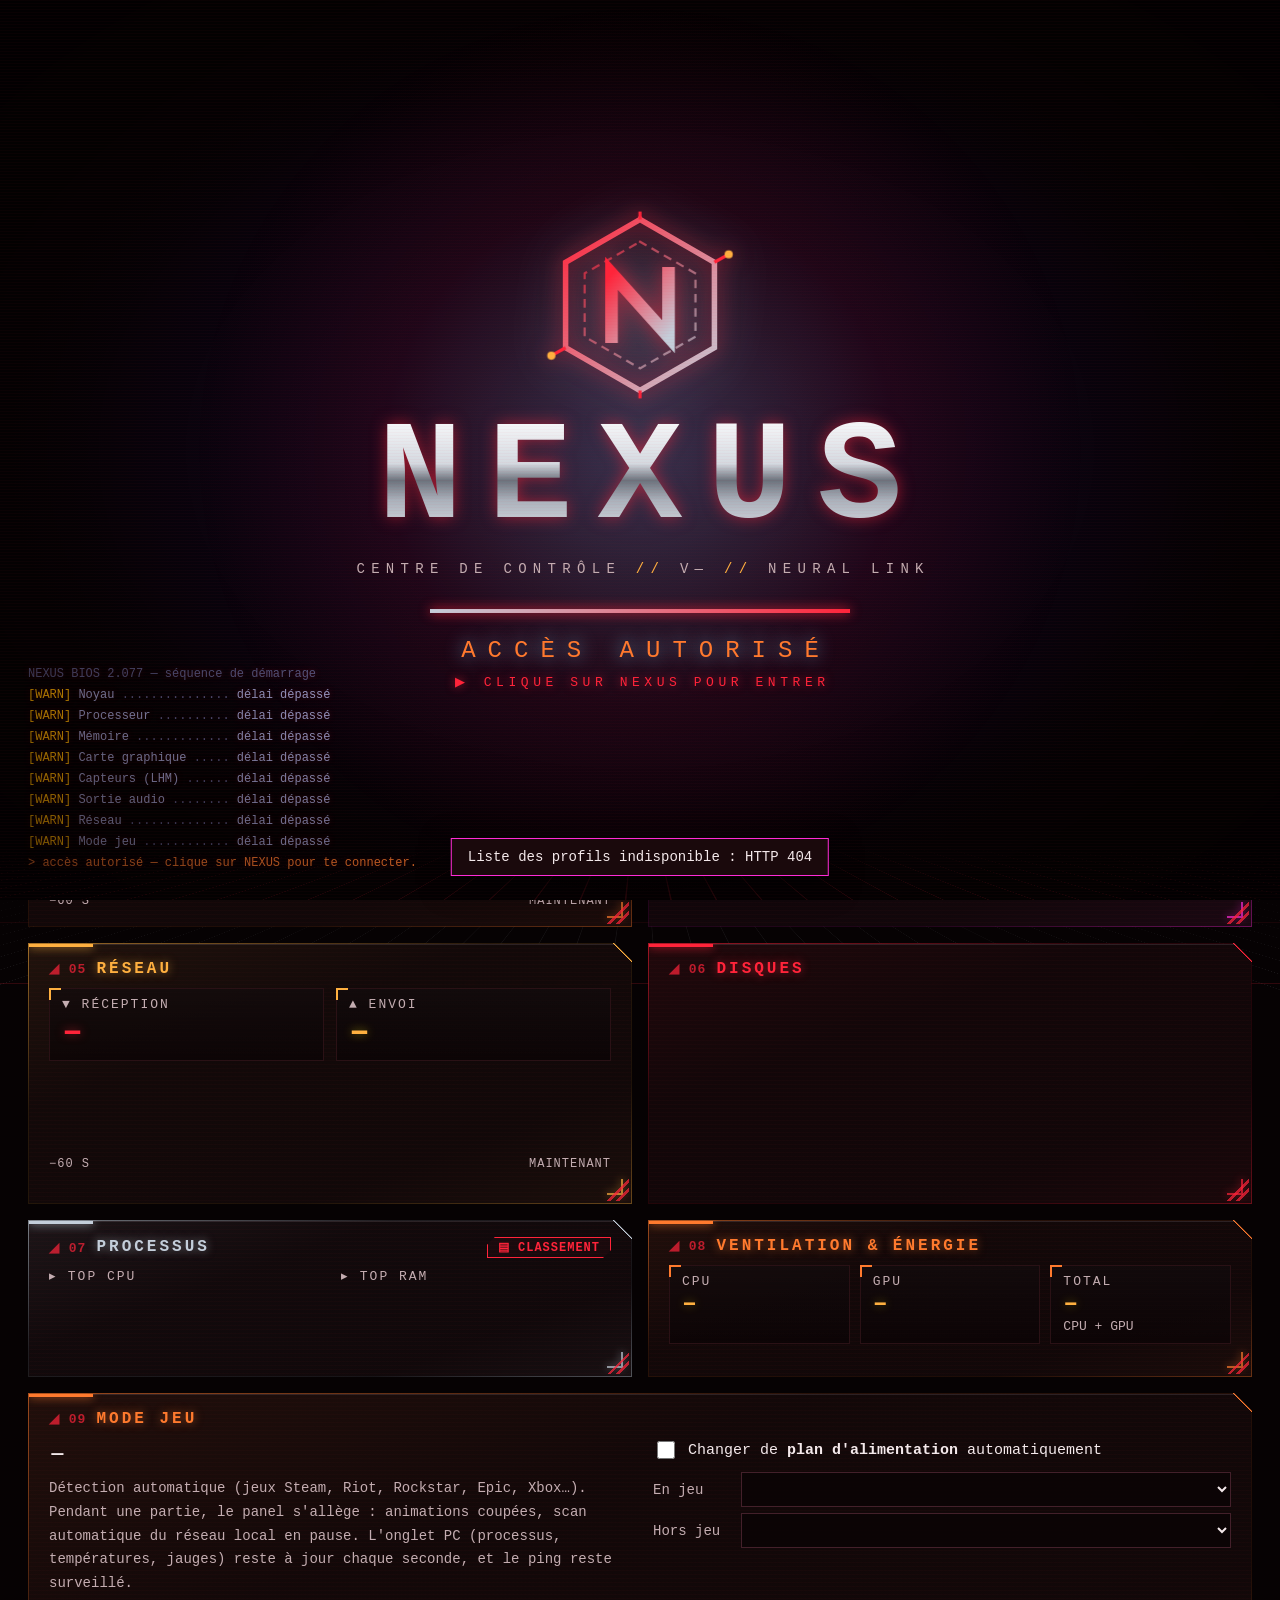
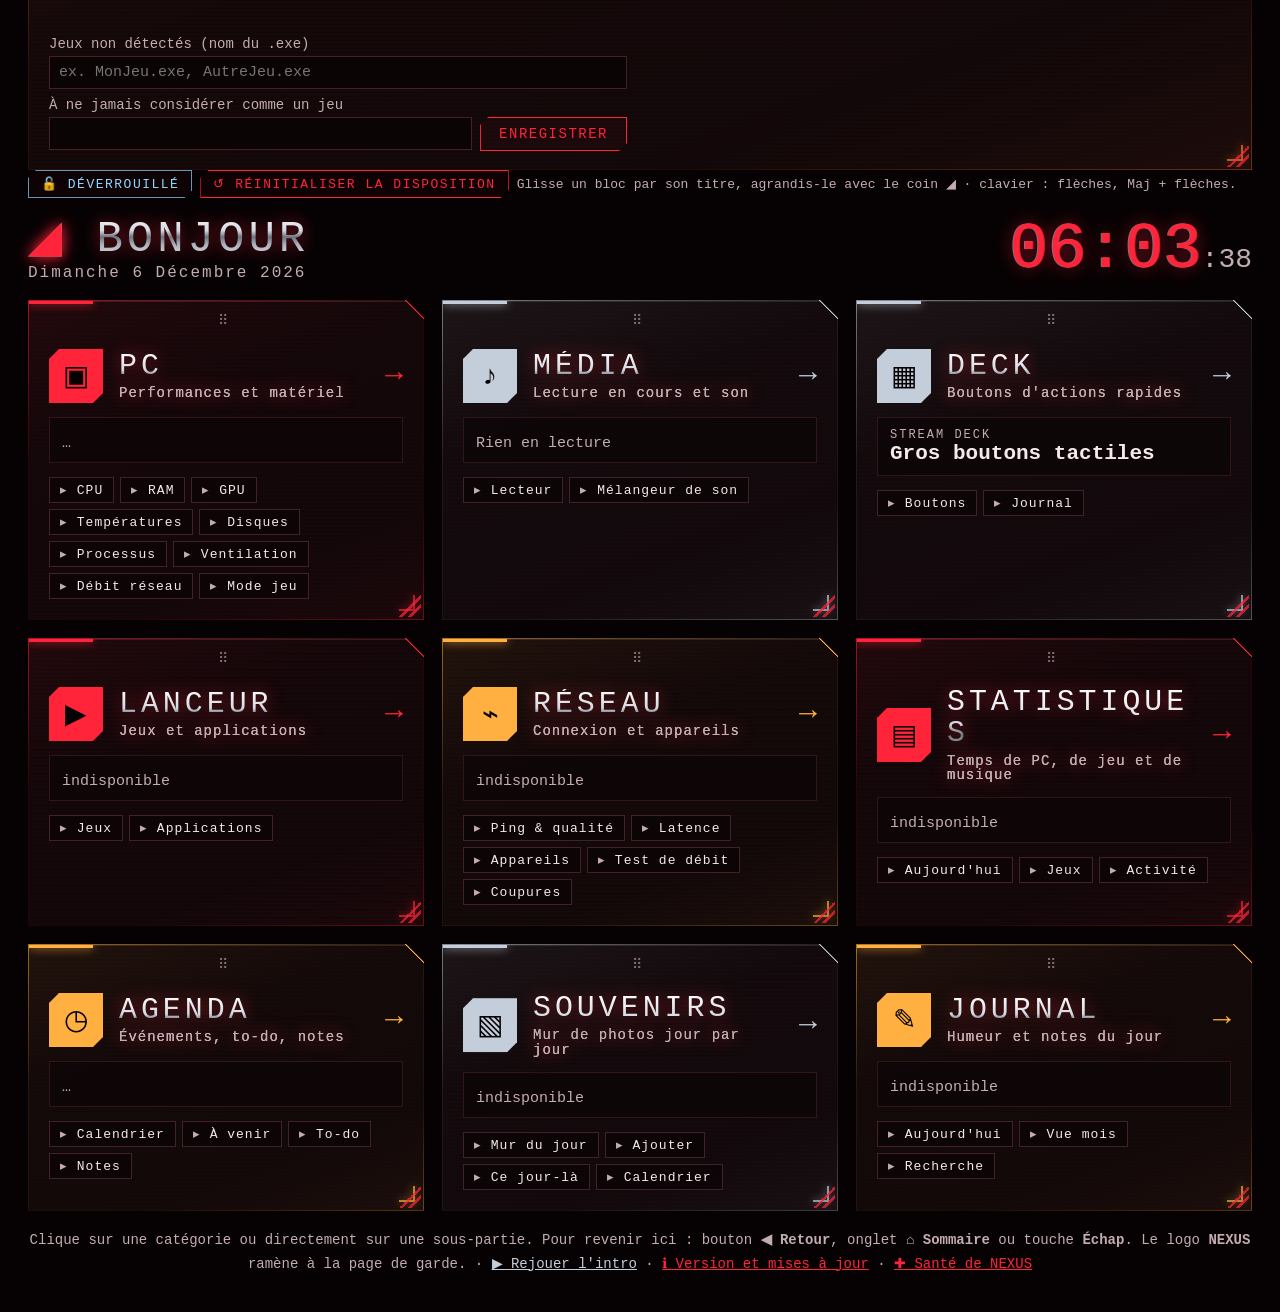
==== commit 46f6d6d7: "Demi-écran et accès téléphone en version portable - Demi-écran (761 à 1400 px) : onglet PC en cases " ====
--- a/static/index.html
+++ b/static/index.html
@@ -222,6 +222,7 @@
 <link rel="stylesheet" href="/static/ui.css">
 <link rel="stylesheet" href="/static/perso.css">
 <link rel="stylesheet" href="/static/philibert.css">
+<link rel="stylesheet" href="/static/demi-ecran.css">
 <script>/* tailles de l'interface choisies sur cet appareil (js/reglages.js), posées avant l'affichage */
 try {
   const t = JSON.parse(localStorage.getItem("nexus-tailles") || "{}");
--- a/static/ui.css
+++ b/static/ui.css
@@ -189,3 +189,8 @@
 .proc-tbl .btn { font-size: 12px; padding: 2px 10px; }
 .proc-part { display: block; height: 3px; margin-top: 3px; background: rgba(255, 255, 255, .07); border-radius: 2px; overflow: hidden; }
 .proc-part i { display: block; height: 100%; background: var(--magenta); }
+
+/* Accès téléphone : pare-feu Windows à autoriser (version exe / portable) */
+.ph-fw { display: flex; flex-wrap: wrap; align-items: center; gap: 6px 10px; margin: 4px 0 12px; padding: 10px 12px;
+  border: 1px solid var(--warn, #ffb020); border-radius: 6px; background: color-mix(in srgb, var(--warn, #ffb020) 10%, transparent); }
+.ph-fw small { flex-basis: 100%; }
--- a/static/demi-ecran.css
+++ b/static/demi-ecran.css
@@ -0,0 +1,49 @@
+/* Demi-écran : fenêtre posée sur la moitié gauche ou droite de l'écran (Win + ← / →).
+   Environ 950 px sur un écran 1920, 1270 px sur un écran 2560. Entre le téléphone (mobile.css, ≤ 760 px)
+   et le plein écran, les grilles à 3 colonnes deviennent trop étroites : on passe à 2 colonnes.
+   Chargée en dernier ; ne s'applique qu'à la disposition d'origine (un bloc déplacé à la main garde sa place). */
+
+@media (min-width: 761px) and (max-width: 1400px) {
+
+  /* ---- PC : cases 2 par 2 -------------------------------------------------------------------
+     CPU | RAM
+     GPU | Températures
+     Réseau | Disques
+     Processus | Ventilation & énergie
+     Mode jeu (toute la largeur) */
+  #tab-pc { display: grid; grid-template-columns: repeat(2, minmax(0, 1fr)); gap: 16px; align-content: start; }
+  #tab-pc > * { grid-column: 1 / -1; min-width: 0; }
+  #tab-pc > section.grid { display: contents; }
+  #tab-pc > section.grid > .card { grid-column: auto; margin: 0; }
+  #tab-pc > section.grid > .c-gm { grid-column: 1 / -1; }      /* Mode jeu : toute la largeur */
+  #tab-pc > .row3 + .row3, #tab-pc > .row-wide { margin-top: 0; }
+  #tab-pc .error-banner:empty, #tab-pc .error-banner:not(.show) { margin: 0; }
+
+  /* Jauge + chiffres côte à côte tant que la case le permet */
+  #tab-pc .gauge-row { gap: 14px; }
+  #tab-pc .facts { flex-basis: 170px; }
+  /* Processus : Top CPU / Top RAM l'un sous l'autre si la case est étroite */
+  #tab-pc .c-proc .proc-cols { grid-template-columns: repeat(auto-fit, minmax(220px, 1fr)); }
+
+  /* ---- En-tête plus compact : plus de place pour les cases ---------------------------------- */
+  header { padding-bottom: 10px; }
+  :root header h1 .sub.sub-sent, :root header h1 .sub.sub-term,
+  :root[data-theme] header h1 .sub.sub-sent, :root[data-theme] header h1 .sub.sub-term { display: none; }
+  .status { gap: 8px; row-gap: 6px; flex-wrap: wrap; }
+  .status .btn { padding-left: 9px; padding-right: 9px; }
+
+  /* Onglets sur une seule ligne, défilement horizontal si besoin */
+  .tabs { flex-wrap: nowrap; overflow-x: auto; scrollbar-width: thin; padding-bottom: 4px; }
+  .tabs > * { flex: none; }
+
+  /* ---- Autres onglets ----------------------------------------------------------------------- */
+  .row2 { grid-template-columns: repeat(2, minmax(0, 1fr)); }
+  .gm-grid { grid-template-columns: repeat(2, minmax(0, 1fr)); }
+}
+
+/* Demi-écran d'un écran 1920 (≈ 950 px) : les cases à deux colonnes internes s'empilent */
+@media (min-width: 761px) and (max-width: 1000px) {
+  .row2 { grid-template-columns: 1fr; }
+  .gm-grid { grid-template-columns: 1fr; }
+  .ping-cards { grid-template-columns: 1fr 1fr; }
+}
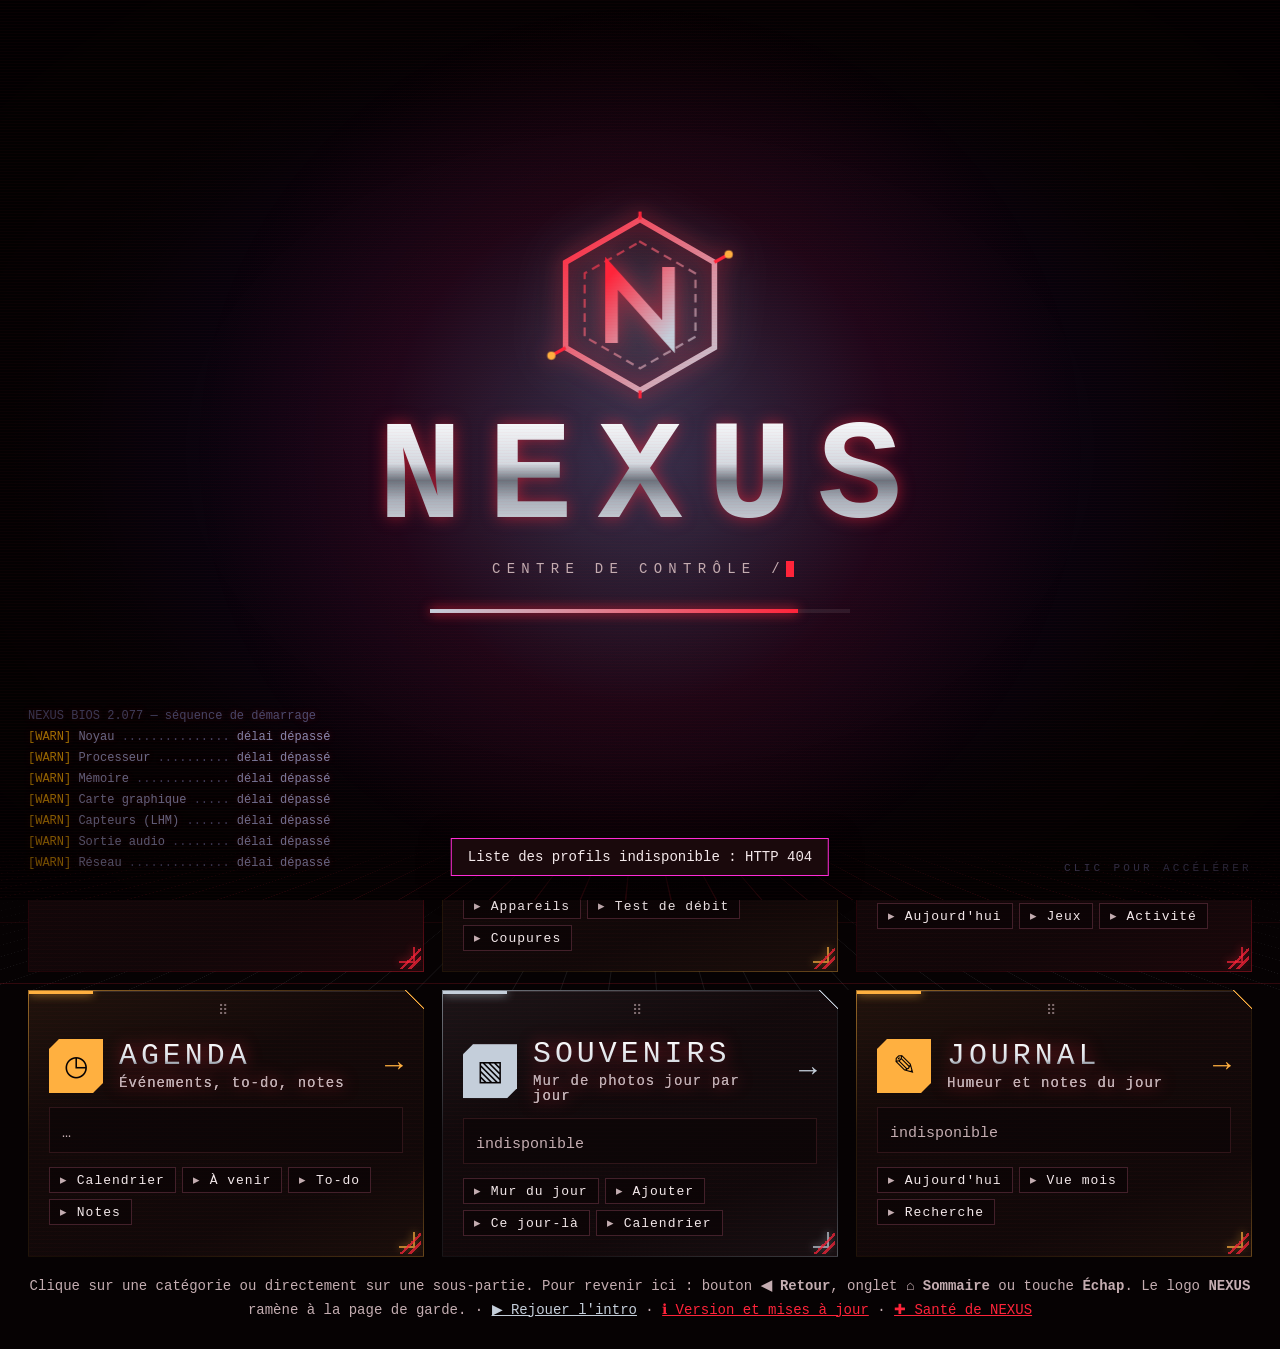
==== commit ff0a4cc6: "Mode repos et allègement de l'exe - Mode repos (js/repos.js) : animations décoratives en pause quand" ====
--- a/static/index.html
+++ b/static/index.html
@@ -862,6 +862,7 @@
 addEventListener("hashchange", () => { if (/^#pc(\/|$)/.test(location.hash)) setTimeout(tick, 0); });   // onglet PC : à jour tout de suite
 </script>
 <script src="/static/js/tabs.js"></script>
+<script src="/static/js/repos.js"></script>
 <script src="/static/js/media.js"></script>
 <script src="/static/js/mixer.js"></script>
 <script src="/static/js/deck.js"></script>
--- a/static/theme.css
+++ b/static/theme.css
@@ -755,7 +755,9 @@
     linear-gradient(90deg, transparent, rgba(255, 255, 255, .95), transparent) -30% 0 / 22% 100% no-repeat,
     linear-gradient(90deg, transparent, var(--magenta) 5%, var(--cyan) 16%, var(--cyan) 84%, var(--magenta) 95%, transparent);
   box-shadow: 0 0 14px rgba(var(--neon-rgb), .9), 0 0 40px rgba(var(--neon-rgb), .45);
-  animation: eye-scan 4.5s ease-in-out infinite;
+  /* steps(135) : 30 images/s (4,5 s × 30). L'éclat anime une position de fond, donc une repeinture de toute la
+     barre (et de son halo) à chaque image : à 165 Hz, c'était 165 repeintures par seconde pour un détail. */
+  animation: eye-scan 4.5s infinite steps(135);
 }
 @keyframes eye-scan { 0% { background-position: -30% 0, 0 0; } 50% { background-position: 130% 0, 0 0; } 100% { background-position: -30% 0, 0 0; } }
 
--- a/static/ui.css
+++ b/static/ui.css
@@ -1,196 +1,201 @@
-/* =====================================================================
-   Réglages de taille, agenda en fenêtres, rappels (js/reglages.js, js/layout.js, js/agenda.js, js/rappels.js)
-   Utilise les variables des modes (--cyan, --track…) : s'adapte à Terminal, Sentinelle et aux profils.
-   ===================================================================== */
-
-/* ---- Tailles par composant (variables posées sur <html> en !important ; valeurs par défaut ici) ---- */
-:root { --nx-z-lanceur: 1.25; --nx-z-deck: 1.15; --nx-z-melangeur: 1.15; --nx-z-agenda: 1.05; }
-/* (le zoom porte sur le CONTENU des blocs, jamais sur le bloc : sa position et sa taille restent exactes) */
-#tab-lanceur > .card > :not(.nx-rs):not(.nx-grip) { zoom: var(--nx-z-lanceur) !important; }
-#tab-deck .dk-grid { zoom: var(--nx-z-deck) !important; }
-.c-mixer > :not(.nx-rs):not(.nx-grip) { zoom: var(--nx-z-melangeur) !important; }
-.ag-panel > :not(.nx-rs) { zoom: var(--nx-z-agenda) !important; }
-
-/* ---- Bouton et menu Réglages ---- */
-.rg-wrap { position: relative; display: inline-block; }
-.btn.rg-btn { border-color: var(--muted); color: var(--text); }
-.rg-menu { position: absolute; z-index: 900; top: calc(100% + 8px); right: 0; width: min(380px, calc(100vw - 32px));
-  max-height: min(75vh, 640px); overflow: auto; padding: 12px; color: var(--text); font-family: var(--mono);
-  background: var(--deep-1, #0b0b0b); border: 1px solid var(--muted); box-shadow: 0 14px 40px rgba(0, 0, 0, .6);
-  text-transform: none; letter-spacing: normal; text-align: left; font-weight: 400; }
-.rg-menu[hidden] { display: none; }
-.rg-group { margin: 12px 0 6px; font-size: 12px; letter-spacing: 2px; text-transform: uppercase; color: var(--muted); }
-.rg-row { display: grid; grid-template-columns: minmax(0, 1fr) 120px 52px; gap: 10px; align-items: center; font-size: 14px; margin: 6px 0; }
-.rg-row input[type=range] { width: 100%; accent-color: var(--cyan); }
-.rg-row b { text-align: right; font-variant-numeric: tabular-nums; }
-.rg-row.rg-chk { grid-template-columns: auto 1fr; }
-.rg-row.rg-sel { grid-template-columns: minmax(0, 1fr) auto; }
-.rg-row.rg-sel select { font-size: 13px; max-width: 200px; }
-.rg-row.rg-chk input { width: 18px; height: 18px; accent-color: var(--cyan); }
-.rg-menu .btn { margin: 4px 6px 4px 0; }
-.rg-note { display: block; margin-top: 10px; font-size: 12px; line-height: 1.5; }
-@media (max-width: 760px) {
-  .rg-wrap { position: static; }
-  .rg-menu { position: fixed; left: 16px; right: 16px; top: 70px; width: auto; }
-  .rg-row { grid-template-columns: minmax(0, 1fr) 100px 48px; }
-}
-
-/* ---- Agenda : tableau de fenêtres ---- */
-.ag-tools { display: flex; flex-wrap: wrap; gap: 8px; align-items: center; margin-bottom: 12px; }
-.ag-hint { font-size: 13px; }
-.ag-board { position: relative; min-height: 400px; }
-.ag-panel { display: flex; flex-direction: column; min-width: 0; overflow: hidden; box-sizing: border-box; }
-.ag-panel > h2.nx-drag { cursor: grab; user-select: none; -webkit-user-select: none; touch-action: none; flex: none; }
-.ag-panel.nx-moving { opacity: .92; box-shadow: 0 18px 50px rgba(0, 0, 0, .6); }
-.ag-panel.nx-moving > h2.nx-drag { cursor: grabbing; }
-.ag-scroll { flex: 1 1 auto; min-height: 0; overflow: auto; }
-.ag-panel .cal-head { flex-wrap: wrap; gap: 6px; }
-.ag-panel .cal-head .m { min-width: 0; }
-.cal-card .cal { flex: 1 1 auto; min-height: 0; grid-auto-rows: minmax(0, 1fr); }
-.cal-card .cal .dow { align-self: end; }
-.cal-card .day { min-height: 0; overflow: hidden; }
-.nx-rs { position: absolute; right: 2px; bottom: 2px; width: 22px; height: 22px; cursor: nwse-resize; touch-action: none; z-index: 3;
-  background: linear-gradient(135deg, transparent 50%, var(--cyan) 50% 58%, transparent 58% 70%, var(--cyan) 70% 78%, transparent 78%); opacity: .7; }
-.nx-rs:hover { opacity: 1; }
-.nx-locked .nx-rs { display: none; }
-.nx-locked .sv-item > .sv-rs { display: block; }      /* mur des Souvenirs (post-it et photos) : taille réglable même page verrouillée */
-.nx-locked .ag-panel > h2.nx-drag { cursor: default; touch-action: auto; }
-.btn.on { border-color: var(--yellow); color: var(--yellow); }
-@media (pointer: coarse) { .nx-rs { width: 34px; height: 34px; } }
-
-/* ---- Toutes les catégories : blocs libres (js/layout.js + js/blocs.js) ---- */
-.nx-tools { display: flex; flex-wrap: wrap; gap: 8px; align-items: center; margin-bottom: 12px; }
-.nx-tools[hidden] { display: none; }
-.nx-tools .btn { padding: 5px 12px; font-size: 13px; }
-/* État de la mise en page : verrouillée (ambre) ou déverrouillée (vert) ; un profil peut redéfinir ces couleurs */
-.nx-tools .nx-verrou[data-etat="verrouille"] { color: var(--warn); border-color: var(--warn); background: color-mix(in srgb, var(--warn) 12%, transparent); }
-.nx-tools .nx-verrou[data-etat="deverrouille"] { color: var(--ok); border-color: color-mix(in srgb, var(--ok) 70%, transparent); }
-.nx-hint { font-size: 13px; }
-.nx-panel { position: relative; box-sizing: border-box; min-width: 0; }
-.nx-panel > .nx-drag { cursor: grab; user-select: none; -webkit-user-select: none; touch-action: none; }
-.nx-panel > .nx-drag:focus-visible { outline: 2px solid var(--yellow); outline-offset: 2px; }
-.nx-panel.nx-moving { opacity: .92; box-shadow: 0 18px 50px rgba(0, 0, 0, .6); }
-.nx-panel.nx-moving > .nx-drag { cursor: grabbing; }
-.nx-grip { height: 16px; margin: -6px 0 6px; line-height: 16px; text-align: center; font-size: 14px; letter-spacing: 6px;
-  color: var(--muted); opacity: .6; }
-.nx-grip:hover { opacity: 1; color: var(--cyan); }
-.nx-locked .nx-panel > .nx-drag { cursor: default; touch-action: auto; }
-.nx-locked .nx-grip { visibility: hidden; height: 0; margin: 0; }
-.nx-free .nx-contents { display: contents !important; }
-/* Blocs libres : défilement vertical seulement si le contenu dépasse vraiment (js/layout.js agrandit les blocs à qui
-   il ne manque que quelques pixels) ; jamais de barre horizontale (le contenu passe à la ligne ; les décorations
-   d'un profil qui débordent de 1 à 3 px — branche qui se balance, coin orné — sont simplement rognées) */
-main.nx-free > .nx-panel, main.nx-free .nx-contents > .nx-panel { overflow-x: hidden; overflow-y: auto; }
-/* Pages à valeurs qui bougent (js/layout.js « ajuste ») : le bloc grandit à son contenu, jamais de barre */
-main.nx-free.nx-ajuste > .nx-panel, main.nx-free.nx-ajuste .nx-contents > .nx-panel { scrollbar-width: none; }
-main.nx-free.nx-ajuste .nx-panel::-webkit-scrollbar { display: none; }
-.nx-spacer { pointer-events: none; }
-@media (pointer: coarse) { .nx-grip { height: 28px; line-height: 28px; font-size: 20px; } }
-
-/* ---- Agenda : liste du jour + formulaire ---- */
-.ag-ev .x { display: flex; flex-direction: column; }
-.ag-ev.editing { outline: 1px solid var(--yellow); }
-.ag-desc { color: var(--muted); font-size: 13px; white-space: pre-wrap; }
-.ag-up { width: 100%; font: inherit; color: inherit; background: none; border: 0; text-align: left; cursor: pointer; }
-.ag-form { margin-top: 14px; padding-top: 10px; border-top: 1px dashed var(--track); }
-.ag-form h3 { margin: 0 0 8px; font-size: 16px; letter-spacing: 1px; }
-.ag-form .ag-note { font-size: 13px; margin: 0 0 8px; }
-.ag-f { display: flex; flex-direction: column; gap: 4px; margin-bottom: 8px; font-size: 13px; color: var(--muted); min-width: 0; }
-.ag-f > .in, .ag-f > textarea, .ag-f > select { font-size: 15px; color: var(--text); width: 100%; box-sizing: border-box; }
-.ag-f em { font-style: normal; color: var(--hot); font-size: 13px; min-height: 0; }
-.ag-f em:empty { display: none; }
-.ag-row { display: grid; grid-template-columns: repeat(auto-fit, minmax(120px, 1fr)); gap: 10px; }
-.ag-chk { display: flex; align-items: center; gap: 8px; font-size: 14px; margin: 4px 0 8px; }
-.ag-chk input { width: 18px; height: 18px; accent-color: var(--cyan); }
-.ag-rem { border: 1px solid var(--track); padding: 6px 10px 8px; margin: 4px 0 10px; }
-.ag-rem legend { font-size: 13px; color: var(--muted); padding: 0 4px; }
-.ag-rem .in { width: 100%; box-sizing: border-box; font-size: 15px; }
-.ag-rem em { display: block; font-style: normal; color: var(--hot); font-size: 13px; }
-.ag-actions { flex-wrap: wrap; gap: 8px; }
-[hidden].ag-time, .ag-f[hidden], .ag-row[hidden] { display: none !important; }
-.ag-scope-btns { display: flex; flex-direction: column; gap: 8px; margin-top: 12px; }
-.ag-scope-btns .btn { width: 100%; text-align: left; }
-
-/* ---- Rappels : bannières ---- */
-.nx-rem-stack { position: fixed; z-index: 4000; top: 16px; right: 16px; width: min(380px, calc(100vw - 32px));
-  display: flex; flex-direction: column; gap: 10px; pointer-events: none; }
-.nx-rem { pointer-events: auto; display: grid; grid-template-columns: 1fr auto; gap: 4px 12px; align-items: center; padding: 12px 14px;
-  font-family: var(--mono); color: var(--text); background: var(--deep-1, #111); border: 1px solid var(--yellow);
-  box-shadow: 0 10px 34px rgba(0, 0, 0, .6), 0 0 20px rgba(var(--yel-rgb), .25); animation: nx-rem-in .35s ease-out; }
-.nx-rem.bday { border-color: var(--magenta); box-shadow: 0 10px 34px rgba(0, 0, 0, .6), 0 0 20px rgba(var(--mag-rgb), .3); }
-.nx-rem b { grid-column: 1; font-size: 15px; color: var(--yellow); }
-.nx-rem.bday b { color: var(--magenta); }
-.nx-rem span { grid-column: 1; font-size: 15px; }
-.nx-rem small { grid-column: 1; font-size: 12px; color: var(--muted); }
-.nx-rem .btn { grid-column: 2; grid-row: 1 / span 3; }
-@keyframes nx-rem-in { from { transform: translateX(30px); opacity: 0; } }
-
-/* ---- Mode focus (Pomodoro) : bouton + menu du haut ---- */
-.focus-wrap { position: relative; display: inline-block; }
-.btn.focus-btn { font-variant-numeric: tabular-nums; }
-/* actif : bordure + texte colorés sur le fond normal du bouton (lisible dans tous les profils) */
-.btn.focus-btn.focus-actif { border-color: var(--ok, #6f6); color: var(--text); box-shadow: inset 3px 0 0 var(--ok, #6f6); }
-.btn.focus-btn.focus-actif.focus-pause { border-color: var(--cyan); box-shadow: inset 3px 0 0 var(--cyan); }
-.focus-menu { position: absolute; z-index: 900; top: calc(100% + 8px); right: 0; width: min(360px, calc(100vw - 32px));
-  padding: 12px; color: var(--text); font-family: var(--mono); background: var(--deep-1, #0b0b0b);
-  border: 1px solid var(--muted); box-shadow: 0 14px 40px rgba(0, 0, 0, .6);
-  text-transform: none; letter-spacing: normal; text-align: left; font-weight: 400; }
-.focus-menu[hidden] { display: none; }
-.focus-menu .btn { margin: 4px 6px 4px 0; }
-.focus-reglages { display: grid; grid-template-columns: 1fr 1fr; gap: 8px 12px; margin: 10px 0; font-size: 13px; }
-.focus-reglages label { display: flex; align-items: center; gap: 6px; flex-wrap: wrap; }
-.focus-reglages .in { width: 64px; padding: 4px 6px; }
-.focus-temps { margin: 8px 0 6px; font-size: 44px; line-height: 1; text-align: center; font-variant-numeric: tabular-nums; }
-.focus-barre { height: 6px; border-radius: 3px; background: rgba(255, 255, 255, .1); overflow: hidden; }
-.focus-barre i { display: block; height: 100%; background: var(--green, #6f6); transition: width .9s linear; }
-body[data-focus="pause"] .focus-barre i, body[data-focus="longue"] .focus-barre i { background: var(--cyan); }
-.focus-info { font-size: 12px; margin: 8px 0; }
-@media (prefers-reduced-motion: reduce) { .focus-barre i { transition: none; } }
-@media (max-width: 760px) {
-  .focus-wrap { position: static; }
-  .focus-menu { position: fixed; left: 16px; right: 16px; top: 70px; width: auto; }
-}
-
-/* ---- Santé de NEXUS ---- */
-.btn.sante-btn { position: relative; }
-.btn.sante-btn.s-attention::before, .btn.sante-btn.s-erreur::before { content: ""; position: absolute; top: -4px; right: -4px;
-  width: 10px; height: 10px; border-radius: 50%; background: var(--warn); box-shadow: 0 0 8px var(--warn); }
-.btn.sante-btn.s-erreur::before { background: var(--hot); box-shadow: 0 0 8px var(--hot); }
-.sante-onglets { margin: 4px 0 12px; }
-.sante-liste { display: grid; gap: 6px; margin-bottom: 14px; }
-.sante-el { display: grid; grid-template-columns: 22px minmax(150px, 220px) 110px minmax(0, 1fr); gap: 8px; align-items: baseline;
-  padding: 7px 10px; border: 1px solid rgba(255, 255, 255, .08); border-radius: 6px; font-size: 14px; }
-.sante-el small { color: var(--text-2, var(--muted)); overflow-wrap: anywhere; }
-.sante-etat { font-size: 12px; text-transform: uppercase; letter-spacing: 1px; }
-.sante-el.s-ok .sante-ico, .sante-el.s-ok .sante-etat { color: var(--ok, #4c4); }
-.sante-el.s-attention .sante-ico, .sante-el.s-attention .sante-etat { color: var(--warn); }
-.sante-el.s-erreur { border-color: var(--hot); }
-.sante-el.s-erreur .sante-ico, .sante-el.s-erreur .sante-etat { color: var(--hot); }
-.sante-el.s-inactif { opacity: .75; }
-.sante-el.s-inactif .sante-ico, .sante-el.s-inactif .sante-etat { color: var(--muted); }
-.sante-err { display: grid; gap: 6px; max-height: 320px; overflow: auto; font-size: 13px; }
-.sante-err code { display: block; white-space: pre-wrap; overflow-wrap: anywhere; font-size: 12px; }
-.sante-filtres .btn { font-size: 12px; padding: 3px 10px; }
-.sante-journal { width: 100%; font-size: 13px; margin: 8px 0; }
-.sante-journal td { vertical-align: top; overflow-wrap: anywhere; }
-.sante-journal td:first-child, .sante-journal td:nth-child(2), .sante-journal td:nth-child(4) { white-space: nowrap; }
-@media (max-width: 760px) {
-  .sante-el { grid-template-columns: 22px minmax(0, 1fr) auto; }
-  .sante-el small { grid-column: 2 / -1; }
-}
-
-/* ---- Classement des processus ---- */
-.btn.proc-btn { float: right; font-size: 12px; padding: 2px 10px; letter-spacing: 1px; }
-.proc-recherche { margin: 2px 0 8px; }
-.proc-recherche .in { flex: 1 1 auto; min-width: 0; font-size: 14px; padding: 7px 10px; }
-.proc-tbl mark { background: color-mix(in srgb, var(--yellow) 35%, transparent); color: inherit; border-radius: 3px; padding: 0 1px; }
-.proc-tbl { width: 100%; font-size: 13px; margin: 8px 0; }
-.proc-tbl td { vertical-align: middle; }
-.proc-tbl .btn { font-size: 12px; padding: 2px 10px; }
-.proc-part { display: block; height: 3px; margin-top: 3px; background: rgba(255, 255, 255, .07); border-radius: 2px; overflow: hidden; }
-.proc-part i { display: block; height: 100%; background: var(--magenta); }
-
-/* Accès téléphone : pare-feu Windows à autoriser (version exe / portable) */
-.ph-fw { display: flex; flex-wrap: wrap; align-items: center; gap: 6px 10px; margin: 4px 0 12px; padding: 10px 12px;
-  border: 1px solid var(--warn, #ffb020); border-radius: 6px; background: color-mix(in srgb, var(--warn, #ffb020) 10%, transparent); }
-.ph-fw small { flex-basis: 100%; }
+/* =====================================================================
+   Réglages de taille, agenda en fenêtres, rappels (js/reglages.js, js/layout.js, js/agenda.js, js/rappels.js)
+   Utilise les variables des modes (--cyan, --track…) : s'adapte à Terminal, Sentinelle et aux profils.
+   ===================================================================== */
+
+/* ---- Tailles par composant (variables posées sur <html> en !important ; valeurs par défaut ici) ---- */
+:root { --nx-z-lanceur: 1.25; --nx-z-deck: 1.15; --nx-z-melangeur: 1.15; --nx-z-agenda: 1.05; }
+/* (le zoom porte sur le CONTENU des blocs, jamais sur le bloc : sa position et sa taille restent exactes) */
+#tab-lanceur > .card > :not(.nx-rs):not(.nx-grip) { zoom: var(--nx-z-lanceur) !important; }
+#tab-deck .dk-grid { zoom: var(--nx-z-deck) !important; }
+.c-mixer > :not(.nx-rs):not(.nx-grip) { zoom: var(--nx-z-melangeur) !important; }
+.ag-panel > :not(.nx-rs) { zoom: var(--nx-z-agenda) !important; }
+
+/* ---- Bouton et menu Réglages ---- */
+.rg-wrap { position: relative; display: inline-block; }
+.btn.rg-btn { border-color: var(--muted); color: var(--text); }
+.rg-menu { position: absolute; z-index: 900; top: calc(100% + 8px); right: 0; width: min(380px, calc(100vw - 32px));
+  max-height: min(75vh, 640px); overflow: auto; padding: 12px; color: var(--text); font-family: var(--mono);
+  background: var(--deep-1, #0b0b0b); border: 1px solid var(--muted); box-shadow: 0 14px 40px rgba(0, 0, 0, .6);
+  text-transform: none; letter-spacing: normal; text-align: left; font-weight: 400; }
+.rg-menu[hidden] { display: none; }
+.rg-group { margin: 12px 0 6px; font-size: 12px; letter-spacing: 2px; text-transform: uppercase; color: var(--muted); }
+.rg-row { display: grid; grid-template-columns: minmax(0, 1fr) 120px 52px; gap: 10px; align-items: center; font-size: 14px; margin: 6px 0; }
+.rg-row input[type=range] { width: 100%; accent-color: var(--cyan); }
+.rg-row b { text-align: right; font-variant-numeric: tabular-nums; }
+.rg-row.rg-chk { grid-template-columns: auto 1fr; }
+.rg-row.rg-sel { grid-template-columns: minmax(0, 1fr) auto; }
+.rg-row.rg-sel select { font-size: 13px; max-width: 200px; }
+.rg-row.rg-chk input { width: 18px; height: 18px; accent-color: var(--cyan); }
+.rg-menu .btn { margin: 4px 6px 4px 0; }
+.rg-note { display: block; margin-top: 10px; font-size: 12px; line-height: 1.5; }
+@media (max-width: 760px) {
+  .rg-wrap { position: static; }
+  .rg-menu { position: fixed; left: 16px; right: 16px; top: 70px; width: auto; }
+  .rg-row { grid-template-columns: minmax(0, 1fr) 100px 48px; }
+}
+
+/* ---- Agenda : tableau de fenêtres ---- */
+.ag-tools { display: flex; flex-wrap: wrap; gap: 8px; align-items: center; margin-bottom: 12px; }
+.ag-hint { font-size: 13px; }
+.ag-board { position: relative; min-height: 400px; }
+.ag-panel { display: flex; flex-direction: column; min-width: 0; overflow: hidden; box-sizing: border-box; }
+.ag-panel > h2.nx-drag { cursor: grab; user-select: none; -webkit-user-select: none; touch-action: none; flex: none; }
+.ag-panel.nx-moving { opacity: .92; box-shadow: 0 18px 50px rgba(0, 0, 0, .6); }
+.ag-panel.nx-moving > h2.nx-drag { cursor: grabbing; }
+.ag-scroll { flex: 1 1 auto; min-height: 0; overflow: auto; }
+.ag-panel .cal-head { flex-wrap: wrap; gap: 6px; }
+.ag-panel .cal-head .m { min-width: 0; }
+.cal-card .cal { flex: 1 1 auto; min-height: 0; grid-auto-rows: minmax(0, 1fr); }
+.cal-card .cal .dow { align-self: end; }
+.cal-card .day { min-height: 0; overflow: hidden; }
+.nx-rs { position: absolute; right: 2px; bottom: 2px; width: 22px; height: 22px; cursor: nwse-resize; touch-action: none; z-index: 3;
+  background: linear-gradient(135deg, transparent 50%, var(--cyan) 50% 58%, transparent 58% 70%, var(--cyan) 70% 78%, transparent 78%); opacity: .7; }
+.nx-rs:hover { opacity: 1; }
+.nx-locked .nx-rs { display: none; }
+.nx-locked .sv-item > .sv-rs { display: block; }      /* mur des Souvenirs (post-it et photos) : taille réglable même page verrouillée */
+.nx-locked .ag-panel > h2.nx-drag { cursor: default; touch-action: auto; }
+.btn.on { border-color: var(--yellow); color: var(--yellow); }
+@media (pointer: coarse) { .nx-rs { width: 34px; height: 34px; } }
+
+/* ---- Toutes les catégories : blocs libres (js/layout.js + js/blocs.js) ---- */
+.nx-tools { display: flex; flex-wrap: wrap; gap: 8px; align-items: center; margin-bottom: 12px; }
+.nx-tools[hidden] { display: none; }
+.nx-tools .btn { padding: 5px 12px; font-size: 13px; }
+/* État de la mise en page : verrouillée (ambre) ou déverrouillée (vert) ; un profil peut redéfinir ces couleurs */
+.nx-tools .nx-verrou[data-etat="verrouille"] { color: var(--warn); border-color: var(--warn); background: color-mix(in srgb, var(--warn) 12%, transparent); }
+.nx-tools .nx-verrou[data-etat="deverrouille"] { color: var(--ok); border-color: color-mix(in srgb, var(--ok) 70%, transparent); }
+.nx-hint { font-size: 13px; }
+.nx-panel { position: relative; box-sizing: border-box; min-width: 0; }
+.nx-panel > .nx-drag { cursor: grab; user-select: none; -webkit-user-select: none; touch-action: none; }
+.nx-panel > .nx-drag:focus-visible { outline: 2px solid var(--yellow); outline-offset: 2px; }
+.nx-panel.nx-moving { opacity: .92; box-shadow: 0 18px 50px rgba(0, 0, 0, .6); }
+.nx-panel.nx-moving > .nx-drag { cursor: grabbing; }
+.nx-grip { height: 16px; margin: -6px 0 6px; line-height: 16px; text-align: center; font-size: 14px; letter-spacing: 6px;
+  color: var(--muted); opacity: .6; }
+.nx-grip:hover { opacity: 1; color: var(--cyan); }
+.nx-locked .nx-panel > .nx-drag { cursor: default; touch-action: auto; }
+.nx-locked .nx-grip { visibility: hidden; height: 0; margin: 0; }
+.nx-free .nx-contents { display: contents !important; }
+/* Blocs libres : défilement vertical seulement si le contenu dépasse vraiment (js/layout.js agrandit les blocs à qui
+   il ne manque que quelques pixels) ; jamais de barre horizontale (le contenu passe à la ligne ; les décorations
+   d'un profil qui débordent de 1 à 3 px — branche qui se balance, coin orné — sont simplement rognées) */
+main.nx-free > .nx-panel, main.nx-free .nx-contents > .nx-panel { overflow-x: hidden; overflow-y: auto; }
+/* Pages à valeurs qui bougent (js/layout.js « ajuste ») : le bloc grandit à son contenu, jamais de barre */
+main.nx-free.nx-ajuste > .nx-panel, main.nx-free.nx-ajuste .nx-contents > .nx-panel { scrollbar-width: none; }
+main.nx-free.nx-ajuste .nx-panel::-webkit-scrollbar { display: none; }
+.nx-spacer { pointer-events: none; }
+@media (pointer: coarse) { .nx-grip { height: 28px; line-height: 28px; font-size: 20px; } }
+
+/* ---- Agenda : liste du jour + formulaire ---- */
+.ag-ev .x { display: flex; flex-direction: column; }
+.ag-ev.editing { outline: 1px solid var(--yellow); }
+.ag-desc { color: var(--muted); font-size: 13px; white-space: pre-wrap; }
+.ag-up { width: 100%; font: inherit; color: inherit; background: none; border: 0; text-align: left; cursor: pointer; }
+.ag-form { margin-top: 14px; padding-top: 10px; border-top: 1px dashed var(--track); }
+.ag-form h3 { margin: 0 0 8px; font-size: 16px; letter-spacing: 1px; }
+.ag-form .ag-note { font-size: 13px; margin: 0 0 8px; }
+.ag-f { display: flex; flex-direction: column; gap: 4px; margin-bottom: 8px; font-size: 13px; color: var(--muted); min-width: 0; }
+.ag-f > .in, .ag-f > textarea, .ag-f > select { font-size: 15px; color: var(--text); width: 100%; box-sizing: border-box; }
+.ag-f em { font-style: normal; color: var(--hot); font-size: 13px; min-height: 0; }
+.ag-f em:empty { display: none; }
+.ag-row { display: grid; grid-template-columns: repeat(auto-fit, minmax(120px, 1fr)); gap: 10px; }
+.ag-chk { display: flex; align-items: center; gap: 8px; font-size: 14px; margin: 4px 0 8px; }
+.ag-chk input { width: 18px; height: 18px; accent-color: var(--cyan); }
+.ag-rem { border: 1px solid var(--track); padding: 6px 10px 8px; margin: 4px 0 10px; }
+.ag-rem legend { font-size: 13px; color: var(--muted); padding: 0 4px; }
+.ag-rem .in { width: 100%; box-sizing: border-box; font-size: 15px; }
+.ag-rem em { display: block; font-style: normal; color: var(--hot); font-size: 13px; }
+.ag-actions { flex-wrap: wrap; gap: 8px; }
+[hidden].ag-time, .ag-f[hidden], .ag-row[hidden] { display: none !important; }
+.ag-scope-btns { display: flex; flex-direction: column; gap: 8px; margin-top: 12px; }
+.ag-scope-btns .btn { width: 100%; text-align: left; }
+
+/* ---- Rappels : bannières ---- */
+.nx-rem-stack { position: fixed; z-index: 4000; top: 16px; right: 16px; width: min(380px, calc(100vw - 32px));
+  display: flex; flex-direction: column; gap: 10px; pointer-events: none; }
+.nx-rem { pointer-events: auto; display: grid; grid-template-columns: 1fr auto; gap: 4px 12px; align-items: center; padding: 12px 14px;
+  font-family: var(--mono); color: var(--text); background: var(--deep-1, #111); border: 1px solid var(--yellow);
+  box-shadow: 0 10px 34px rgba(0, 0, 0, .6), 0 0 20px rgba(var(--yel-rgb), .25); animation: nx-rem-in .35s ease-out; }
+.nx-rem.bday { border-color: var(--magenta); box-shadow: 0 10px 34px rgba(0, 0, 0, .6), 0 0 20px rgba(var(--mag-rgb), .3); }
+.nx-rem b { grid-column: 1; font-size: 15px; color: var(--yellow); }
+.nx-rem.bday b { color: var(--magenta); }
+.nx-rem span { grid-column: 1; font-size: 15px; }
+.nx-rem small { grid-column: 1; font-size: 12px; color: var(--muted); }
+.nx-rem .btn { grid-column: 2; grid-row: 1 / span 3; }
+@keyframes nx-rem-in { from { transform: translateX(30px); opacity: 0; } }
+
+/* ---- Mode focus (Pomodoro) : bouton + menu du haut ---- */
+.focus-wrap { position: relative; display: inline-block; }
+.btn.focus-btn { font-variant-numeric: tabular-nums; }
+/* actif : bordure + texte colorés sur le fond normal du bouton (lisible dans tous les profils) */
+.btn.focus-btn.focus-actif { border-color: var(--ok, #6f6); color: var(--text); box-shadow: inset 3px 0 0 var(--ok, #6f6); }
+.btn.focus-btn.focus-actif.focus-pause { border-color: var(--cyan); box-shadow: inset 3px 0 0 var(--cyan); }
+.focus-menu { position: absolute; z-index: 900; top: calc(100% + 8px); right: 0; width: min(360px, calc(100vw - 32px));
+  padding: 12px; color: var(--text); font-family: var(--mono); background: var(--deep-1, #0b0b0b);
+  border: 1px solid var(--muted); box-shadow: 0 14px 40px rgba(0, 0, 0, .6);
+  text-transform: none; letter-spacing: normal; text-align: left; font-weight: 400; }
+.focus-menu[hidden] { display: none; }
+.focus-menu .btn { margin: 4px 6px 4px 0; }
+.focus-reglages { display: grid; grid-template-columns: 1fr 1fr; gap: 8px 12px; margin: 10px 0; font-size: 13px; }
+.focus-reglages label { display: flex; align-items: center; gap: 6px; flex-wrap: wrap; }
+.focus-reglages .in { width: 64px; padding: 4px 6px; }
+.focus-temps { margin: 8px 0 6px; font-size: 44px; line-height: 1; text-align: center; font-variant-numeric: tabular-nums; }
+.focus-barre { height: 6px; border-radius: 3px; background: rgba(255, 255, 255, .1); overflow: hidden; }
+.focus-barre i { display: block; height: 100%; background: var(--green, #6f6); transition: width .9s linear; }
+body[data-focus="pause"] .focus-barre i, body[data-focus="longue"] .focus-barre i { background: var(--cyan); }
+.focus-info { font-size: 12px; margin: 8px 0; }
+@media (prefers-reduced-motion: reduce) { .focus-barre i { transition: none; } }
+@media (max-width: 760px) {
+  .focus-wrap { position: static; }
+  .focus-menu { position: fixed; left: 16px; right: 16px; top: 70px; width: auto; }
+}
+
+/* ---- Santé de NEXUS ---- */
+.btn.sante-btn { position: relative; }
+.btn.sante-btn.s-attention::before, .btn.sante-btn.s-erreur::before { content: ""; position: absolute; top: -4px; right: -4px;
+  width: 10px; height: 10px; border-radius: 50%; background: var(--warn); box-shadow: 0 0 8px var(--warn); }
+.btn.sante-btn.s-erreur::before { background: var(--hot); box-shadow: 0 0 8px var(--hot); }
+.sante-onglets { margin: 4px 0 12px; }
+.sante-liste { display: grid; gap: 6px; margin-bottom: 14px; }
+.sante-el { display: grid; grid-template-columns: 22px minmax(150px, 220px) 110px minmax(0, 1fr); gap: 8px; align-items: baseline;
+  padding: 7px 10px; border: 1px solid rgba(255, 255, 255, .08); border-radius: 6px; font-size: 14px; }
+.sante-el small { color: var(--text-2, var(--muted)); overflow-wrap: anywhere; }
+.sante-etat { font-size: 12px; text-transform: uppercase; letter-spacing: 1px; }
+.sante-el.s-ok .sante-ico, .sante-el.s-ok .sante-etat { color: var(--ok, #4c4); }
+.sante-el.s-attention .sante-ico, .sante-el.s-attention .sante-etat { color: var(--warn); }
+.sante-el.s-erreur { border-color: var(--hot); }
+.sante-el.s-erreur .sante-ico, .sante-el.s-erreur .sante-etat { color: var(--hot); }
+.sante-el.s-inactif { opacity: .75; }
+.sante-el.s-inactif .sante-ico, .sante-el.s-inactif .sante-etat { color: var(--muted); }
+.sante-err { display: grid; gap: 6px; max-height: 320px; overflow: auto; font-size: 13px; }
+.sante-err code { display: block; white-space: pre-wrap; overflow-wrap: anywhere; font-size: 12px; }
+.sante-filtres .btn { font-size: 12px; padding: 3px 10px; }
+.sante-journal { width: 100%; font-size: 13px; margin: 8px 0; }
+.sante-journal td { vertical-align: top; overflow-wrap: anywhere; }
+.sante-journal td:first-child, .sante-journal td:nth-child(2), .sante-journal td:nth-child(4) { white-space: nowrap; }
+@media (max-width: 760px) {
+  .sante-el { grid-template-columns: 22px minmax(0, 1fr) auto; }
+  .sante-el small { grid-column: 2 / -1; }
+}
+
+/* ---- Classement des processus ---- */
+.btn.proc-btn { float: right; font-size: 12px; padding: 2px 10px; letter-spacing: 1px; }
+.proc-recherche { margin: 2px 0 8px; }
+.proc-recherche .in { flex: 1 1 auto; min-width: 0; font-size: 14px; padding: 7px 10px; }
+.proc-tbl mark { background: color-mix(in srgb, var(--yellow) 35%, transparent); color: inherit; border-radius: 3px; padding: 0 1px; }
+.proc-tbl { width: 100%; font-size: 13px; margin: 8px 0; }
+.proc-tbl td { vertical-align: middle; }
+.proc-tbl .btn { font-size: 12px; padding: 2px 10px; }
+.proc-part { display: block; height: 3px; margin-top: 3px; background: rgba(255, 255, 255, .07); border-radius: 2px; overflow: hidden; }
+.proc-part i { display: block; height: 100%; background: var(--magenta); }
+
+/* Accès téléphone : pare-feu Windows à autoriser (version exe / portable) */
+.ph-fw { display: flex; flex-wrap: wrap; align-items: center; gap: 6px 10px; margin: 4px 0 12px; padding: 10px 12px;
+  border: 1px solid var(--warn, #ffb020); border-radius: 6px; background: color-mix(in srgb, var(--warn, #ffb020) 10%, transparent); }
+.ph-fw small { flex-basis: 100%; }
+
+/* Mode repos (js/repos.js) : NEXUS n'est plus au premier plan → animations décoratives en pause.
+   Les valeurs continuent d'être mises à jour ; tout reprend dès le retour du focus ou de la souris. */
+html.nx-repos, html.nx-repos::before, html.nx-repos::after,
+html.nx-repos *, html.nx-repos *::before, html.nx-repos *::after { animation-play-state: paused !important; }
--- a/static/demi-ecran.css
+++ b/static/demi-ecran.css
@@ -2,6 +2,9 @@
    Environ 950 px sur un écran 1920, 1270 px sur un écran 2560. Entre le téléphone (mobile.css, ≤ 760 px)
    et le plein écran, les grilles à 3 colonnes deviennent trop étroites : on passe à 2 colonnes.
    Chargée en dernier ; ne s'applique qu'à la disposition d'origine (un bloc déplacé à la main garde sa place). */
+
+/* Un onglet caché reste caché, quelle que soit la règle de disposition */
+main.tab[hidden] { display: none !important; }
 
 @media (min-width: 761px) and (max-width: 1400px) {
 
@@ -11,7 +14,8 @@
      Réseau | Disques
      Processus | Ventilation & énergie
      Mode jeu (toute la largeur) */
-  #tab-pc { display: grid; grid-template-columns: repeat(2, minmax(0, 1fr)); gap: 16px; align-content: start; }
+  /* (:not([hidden]) : sans ça, display: grid l'emporte sur l'attribut hidden et PC s'affiche sur tous les onglets) */
+  #tab-pc:not([hidden]) { display: grid; grid-template-columns: repeat(2, minmax(0, 1fr)); gap: 16px; align-content: start; }
   #tab-pc > * { grid-column: 1 / -1; min-width: 0; }
   #tab-pc > section.grid { display: contents; }
   #tab-pc > section.grid > .card { grid-column: auto; margin: 0; }
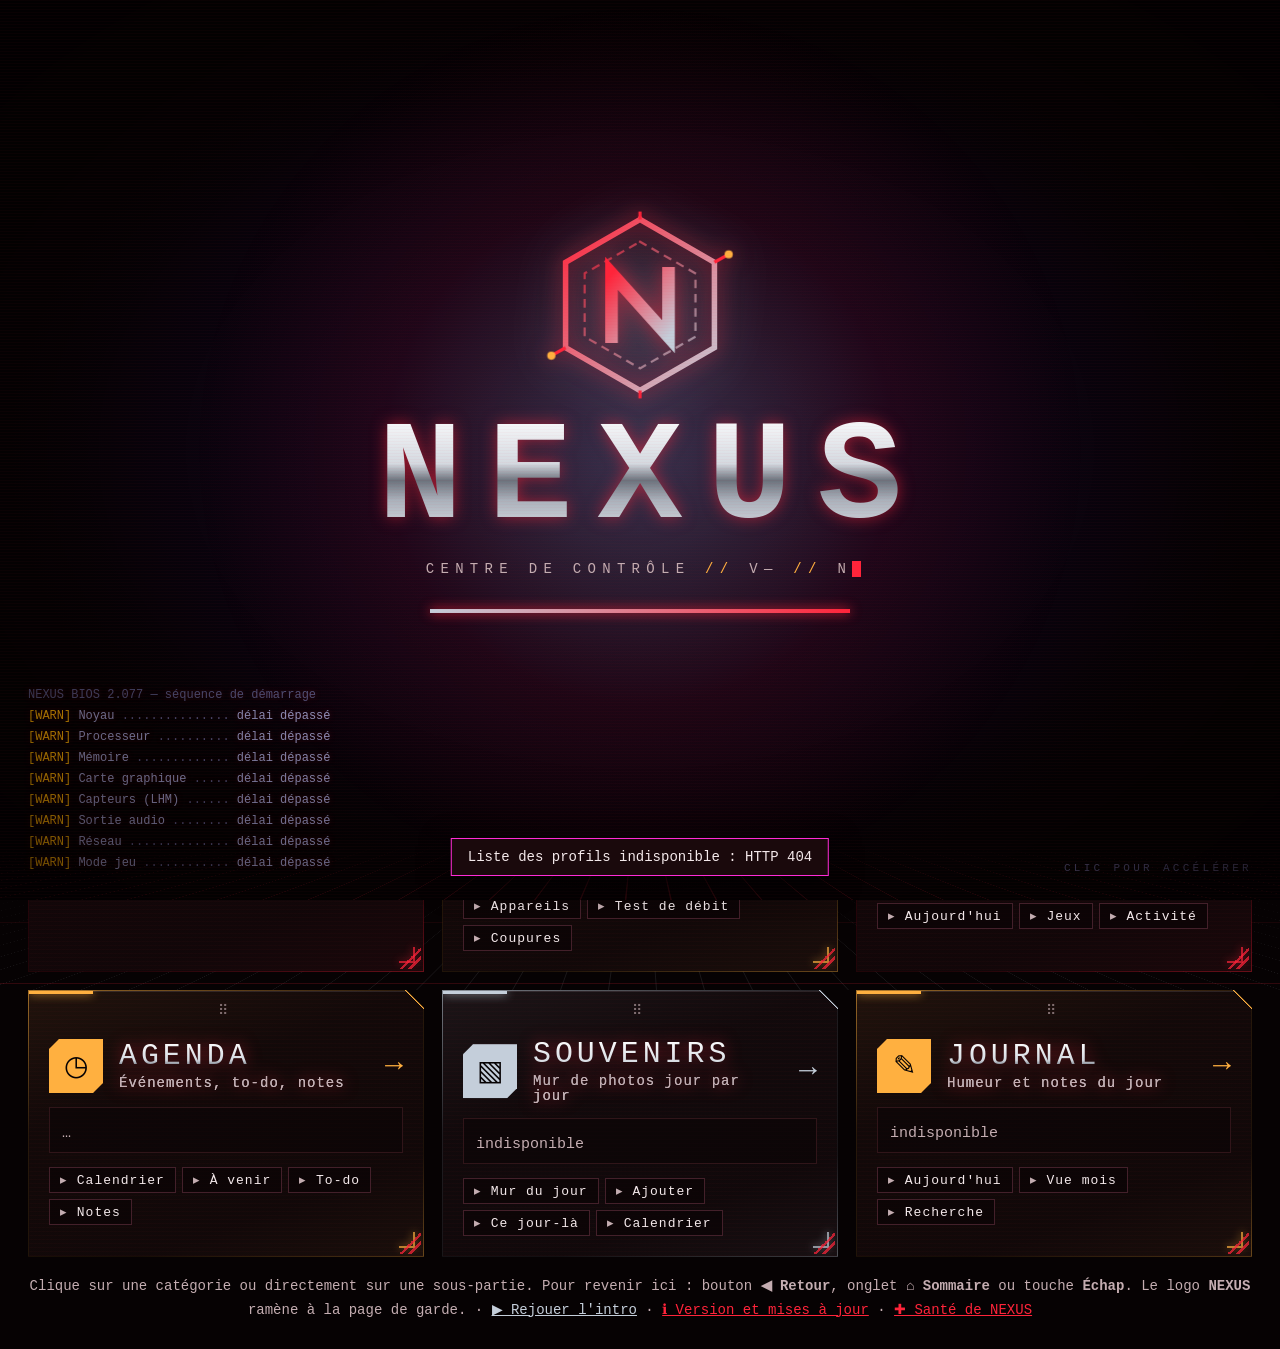
==== commit 3bc348f5: "Animations limitées à 60 images/s js/fps60.js met en pause les animations CSS en boucle et les fait " ====
--- a/static/index.html
+++ b/static/index.html
@@ -863,6 +863,7 @@
 </script>
 <script src="/static/js/tabs.js"></script>
 <script src="/static/js/repos.js"></script>
+<script src="/static/js/fps60.js"></script>
 <script src="/static/js/media.js"></script>
 <script src="/static/js/mixer.js"></script>
 <script src="/static/js/deck.js"></script>
